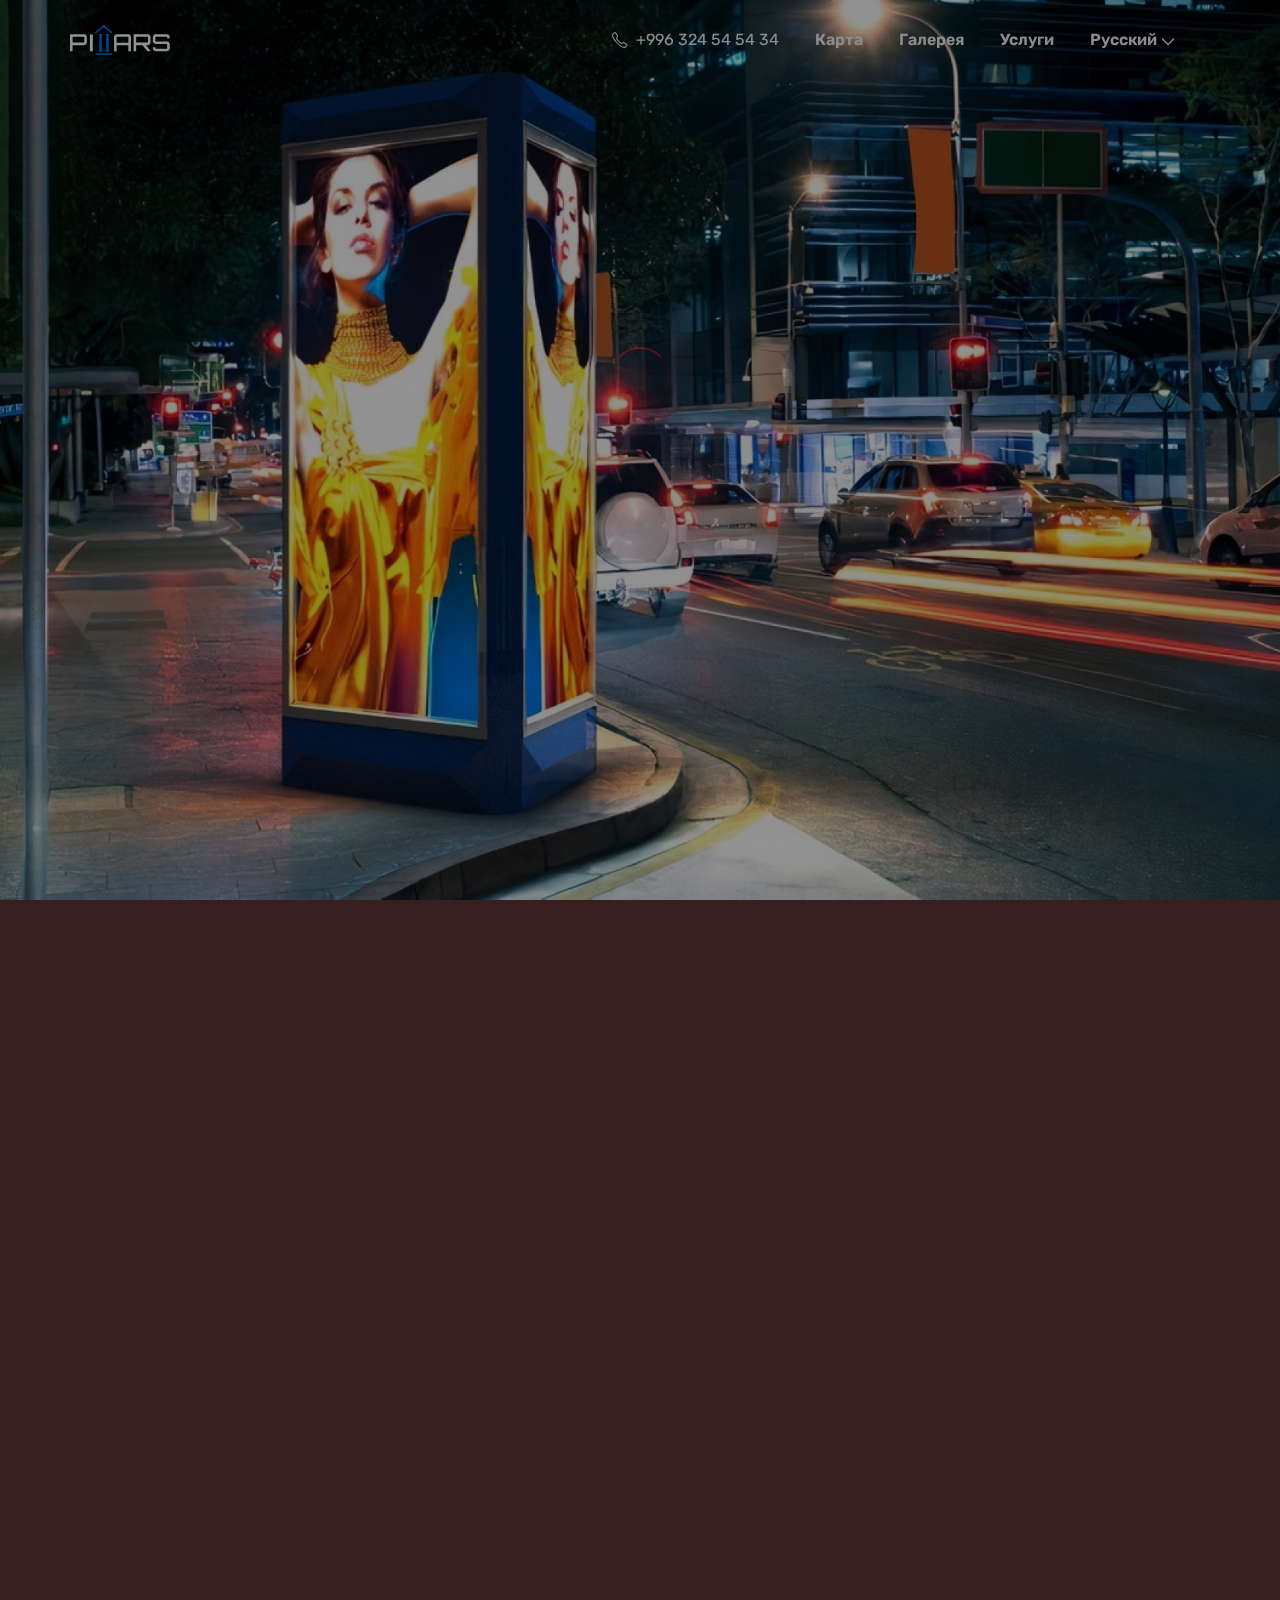
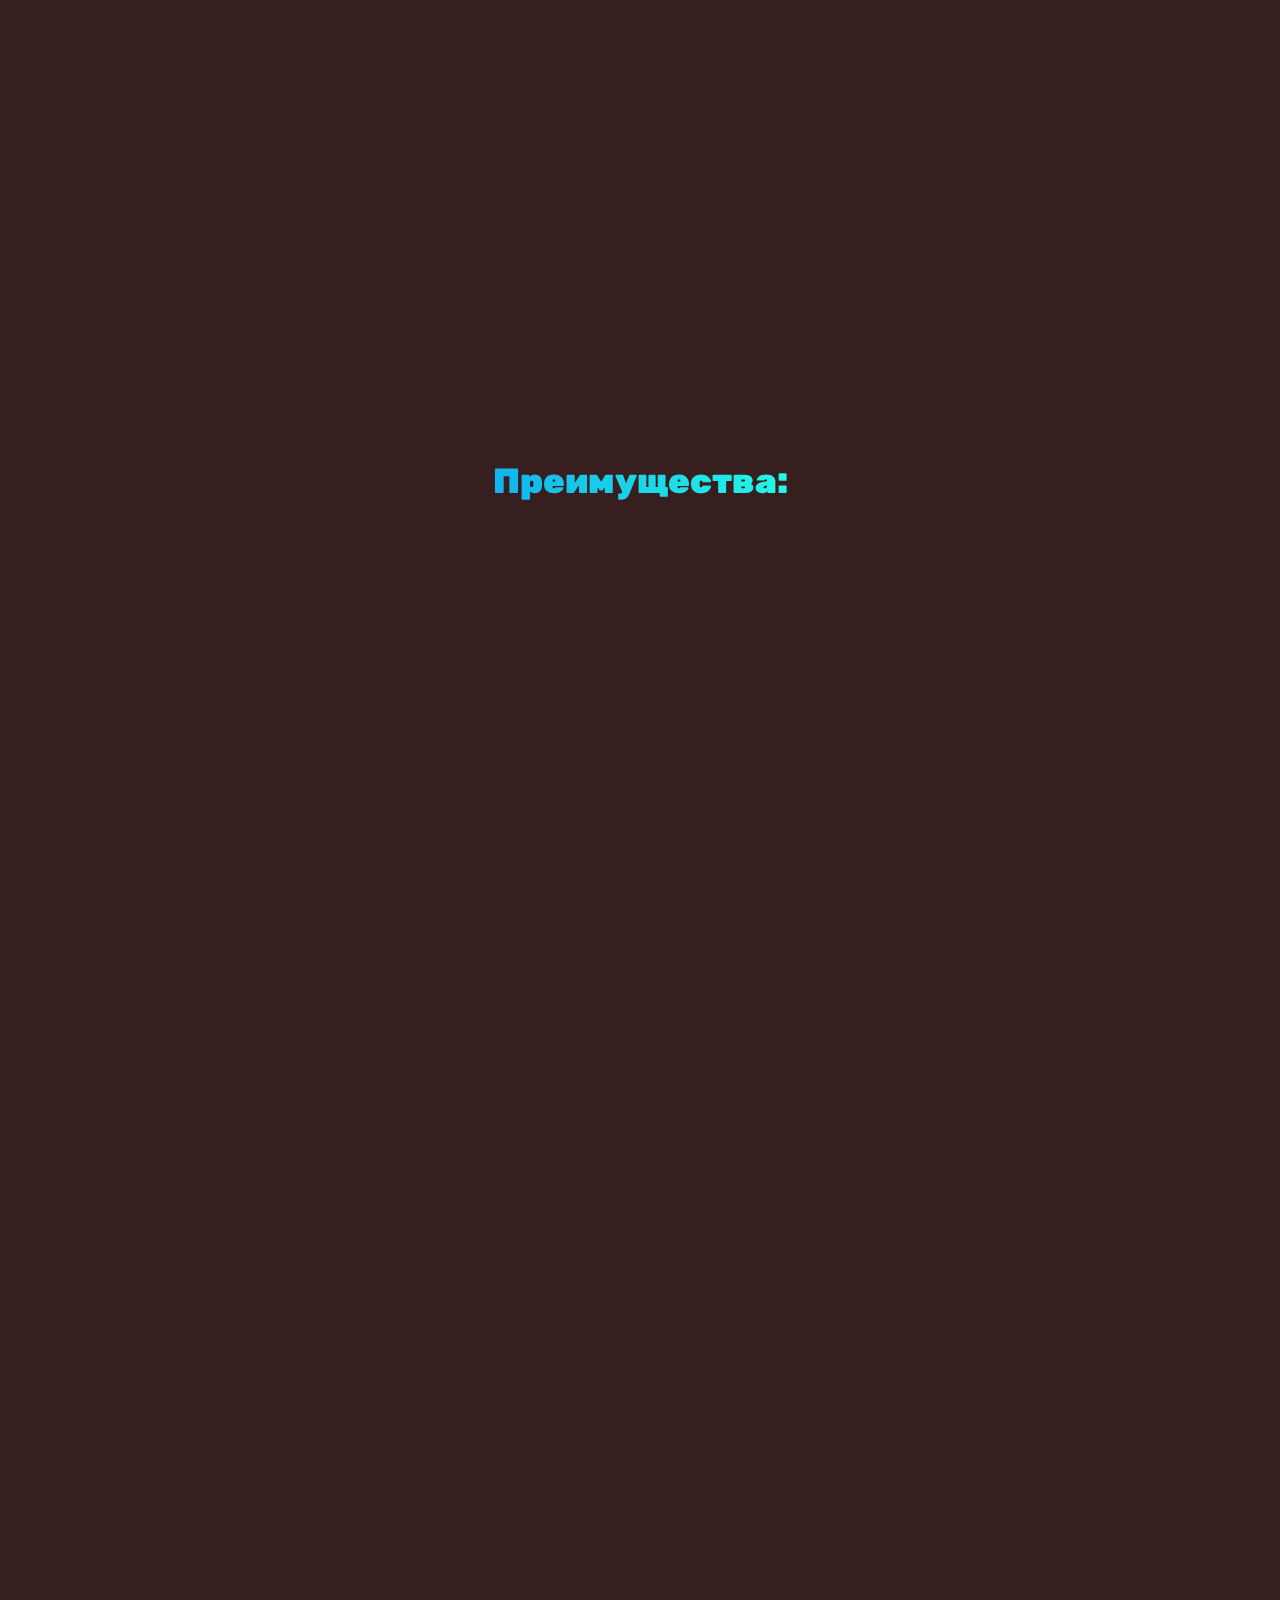
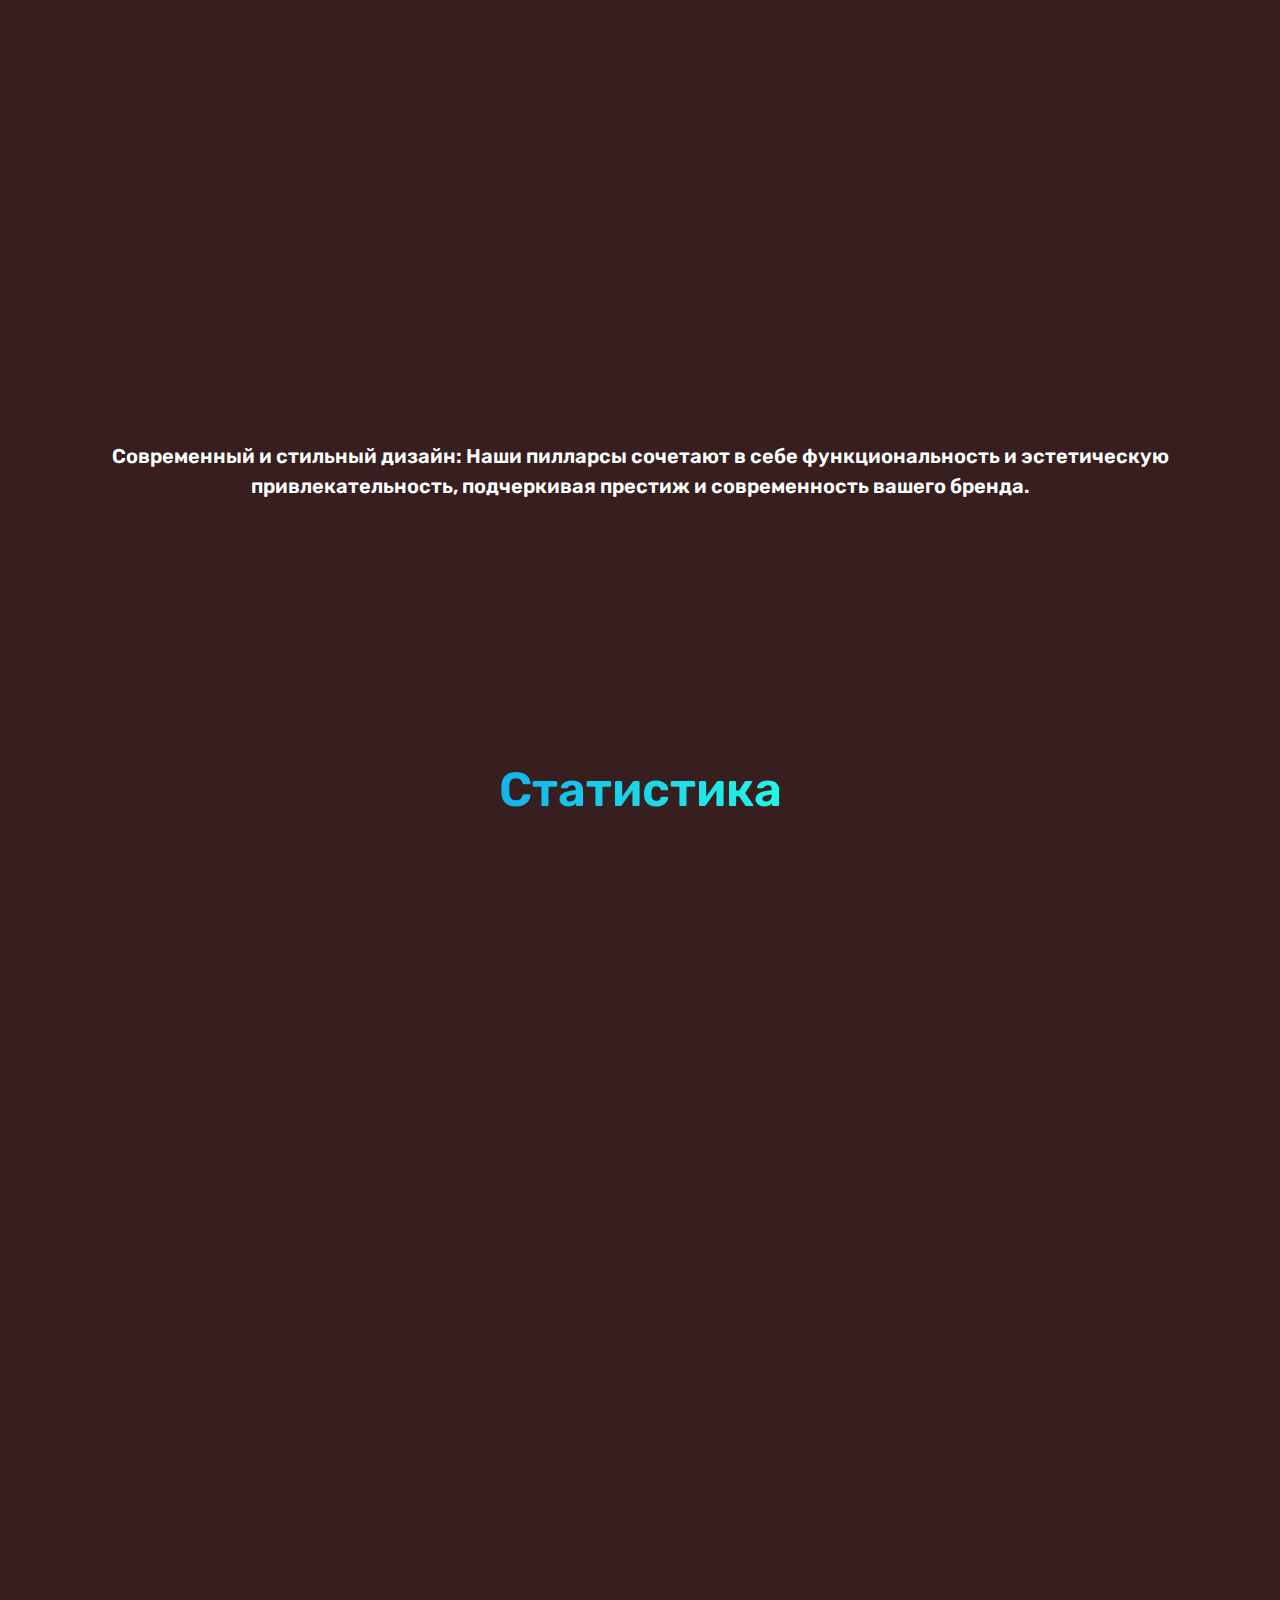
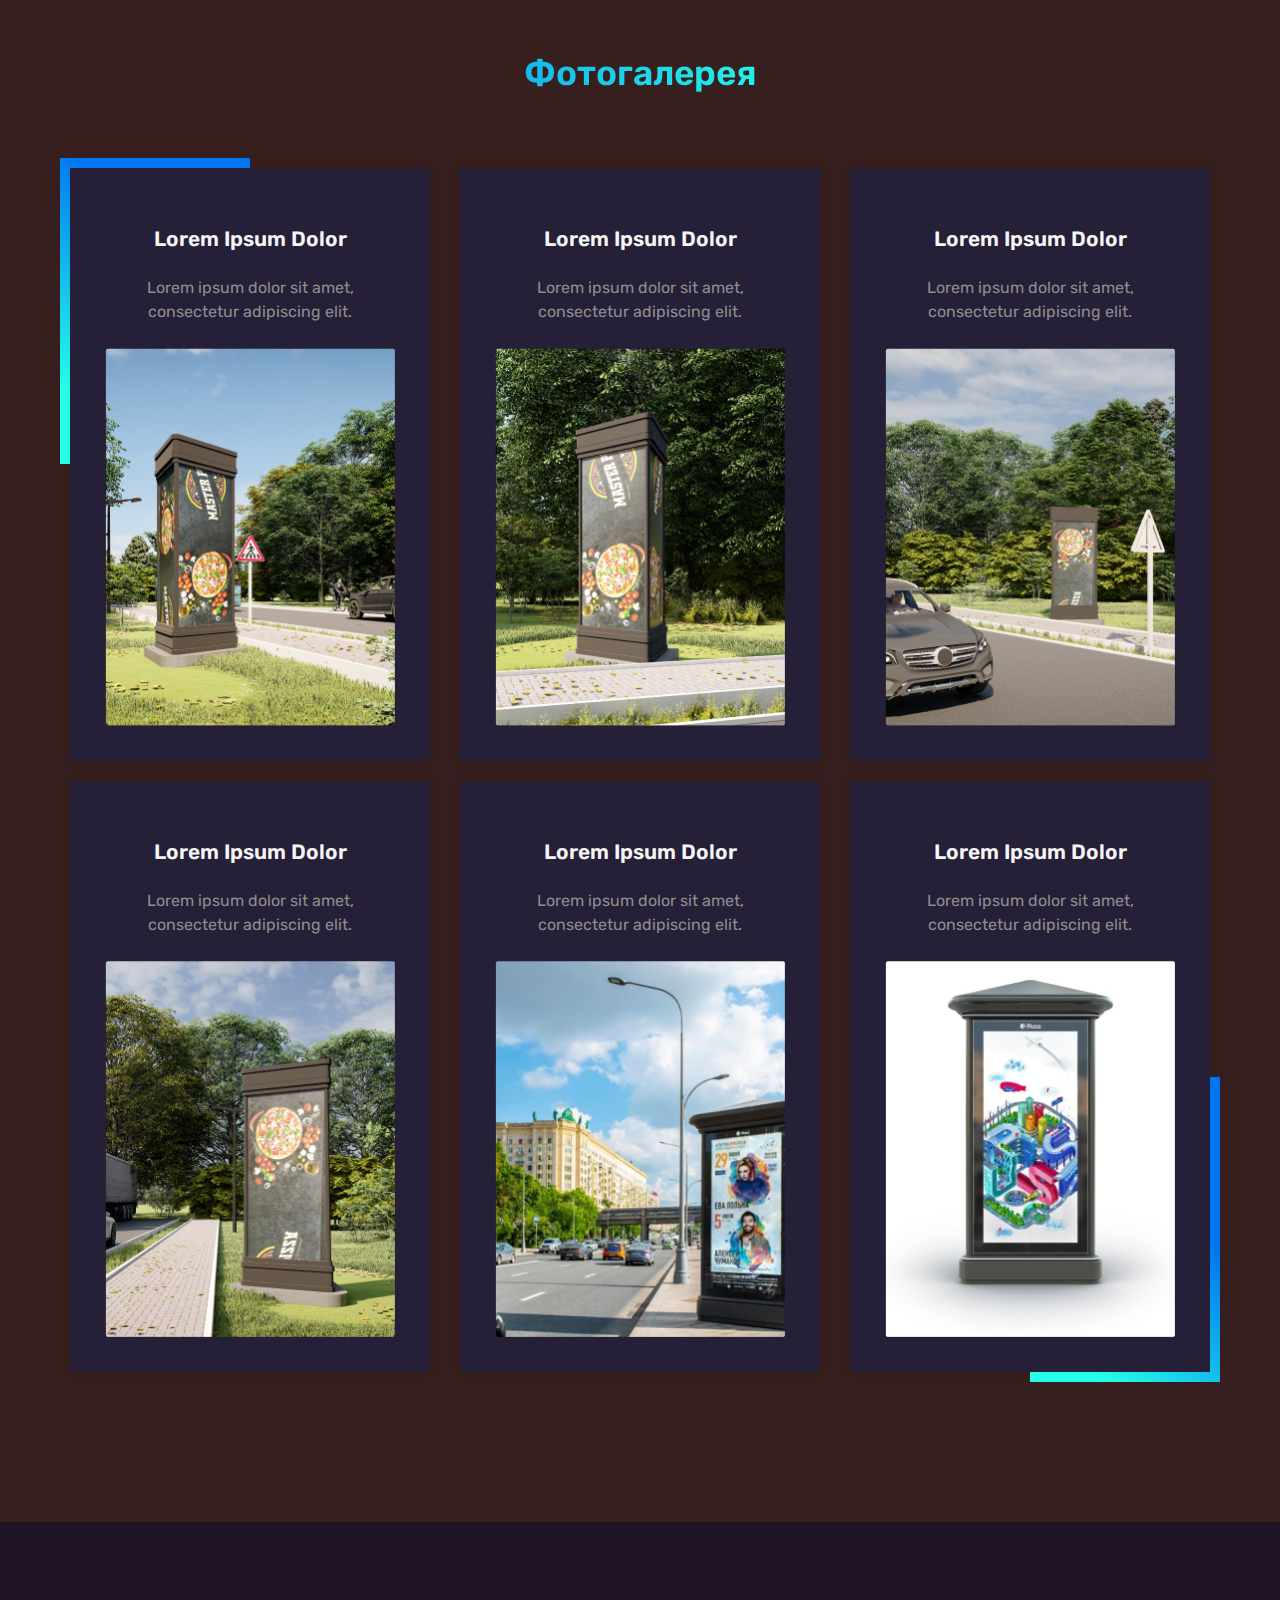
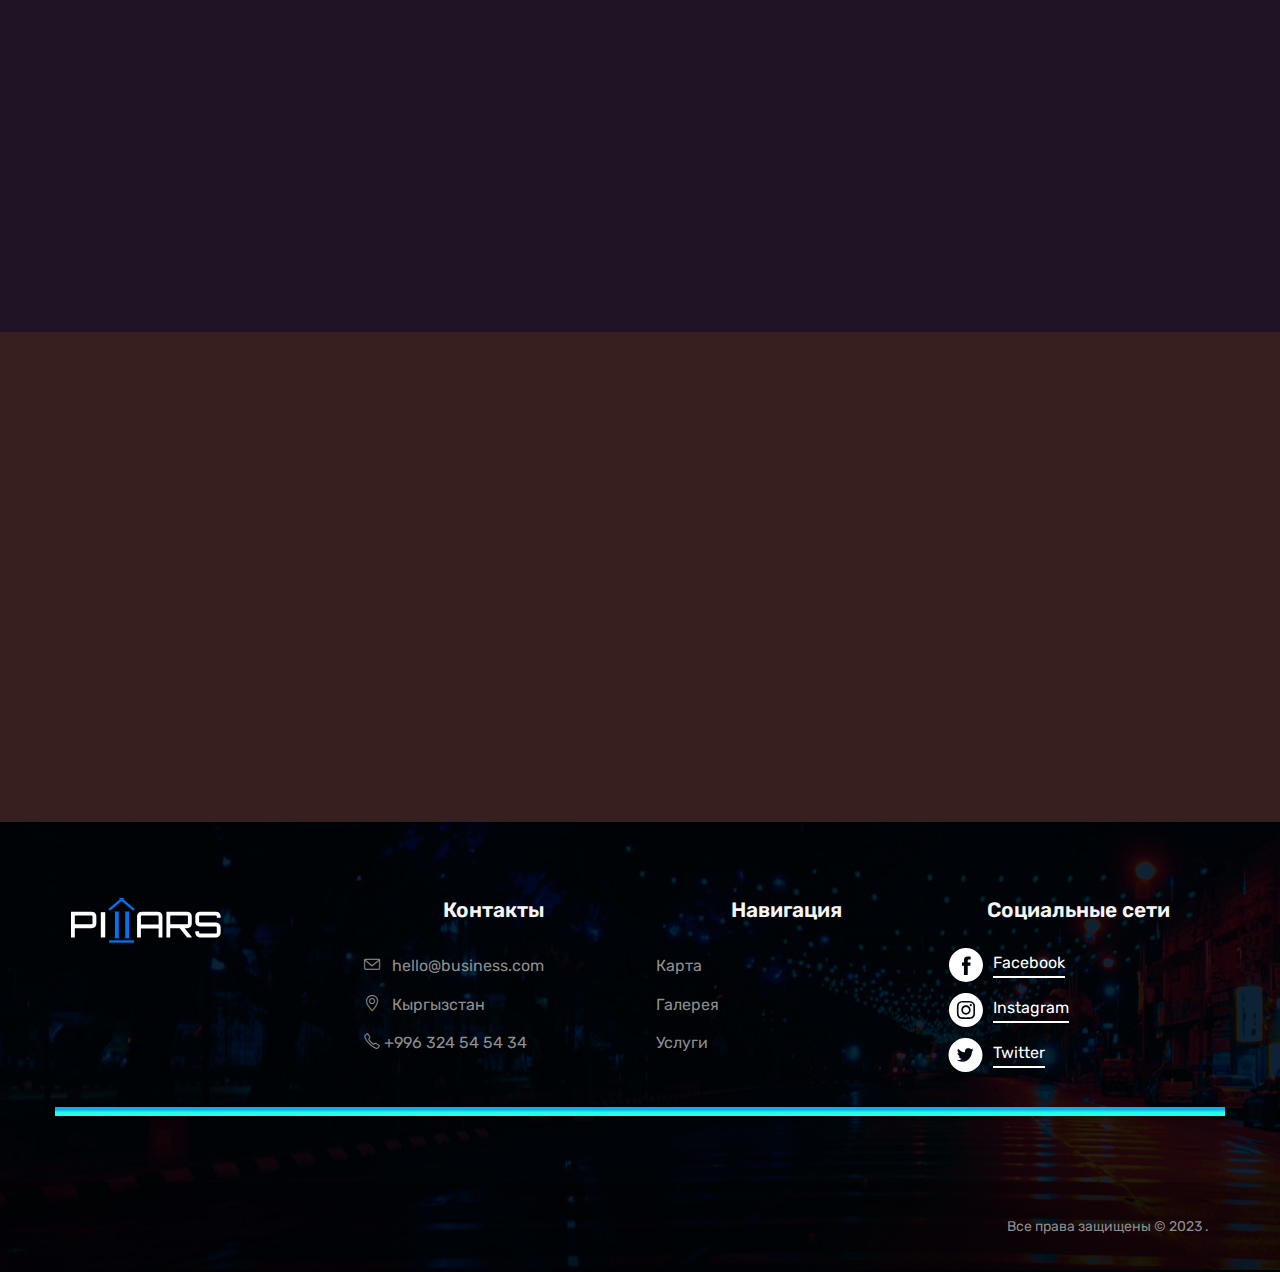
==== index.html @ d492e93f "Updated" ====
<!DOCTYPE html>

<html lang="ru"><head><meta http-equiv="Content-Type" content="text/html; charset=UTF-8">

        <!-- ==============================================
        Basic Page Needs
        =============================================== -->
        
        <meta http-equiv="x-ua-compatible" content="ie=edge">
        <meta name="viewport" content="width=device-width, initial-scale=1">


        <title>Pillars</title>

        <meta name="description" content="Creative Agency, Portfolio, Corporate, Startup &amp; Technology">
        <meta name="author" content="Pillars">

        <!-- ==============================================
        Favicons
        =============================================== -->
        <link rel="shortcut icon" href="./img/favicon.png">
        <link rel="apple-touch-icon" href="./img/favicon.png">

        <!-- ==============================================
        Vendor Stylesheet
        =============================================== -->
        <link rel="stylesheet" href="./styles/bootstrap.min.css">
        <link rel="stylesheet" href="./styles/main.css">
        <link rel="stylesheet" href="./icons.min.css">
        <link rel="stylesheet" href="./styles/animation.min.css">
        <link href="https://unpkg.com/aos@2.3.1/dist/aos.css" rel="stylesheet">
        <!-- ==============================================
        Custom Stylesheet
        =============================================== -->
        <link rel="stylesheet" href="./styles/default.css">
        <link rel="stylesheet" href="./styles/theme-light-blue.css">
        <script src="https://api-maps.yandex.ru/2.1/?lang=ru_RU"></script>
        <!-- ==============================================
        Theme Settings
        =============================================== -->
        <style>
            :root {
                --header-bg-color: black;
                --nav-item-color: #f5f5f5;
                --top-nav-item-color: #f5f5f5;
                --hero-bg-color: #160f29;

                --section-1-bg-color: #371F1F;
                --section-2-bg-color: #371F1F;
                --section-3-bg-color: #371F1F;

                --card-bg-color: #251f37;
                
                --footer-bg-color: #251f37;
            }
        </style>
        
    </head>

    <body class="home" data-aos-easing="ease" data-aos-duration="400" data-aos-delay="100">
        <div id="preloader" style=" background-size: cover;">
            <div class="preloader1" style="top: 347px; background-size: cover;"></div>
        </div>
        <!-- Header -->
        <header id="header">

            <!-- Navbar -->
            <nav data-aos="zoom-out-up" data-aos-delay="800" class="navbar navbar-expand">
                <div class="container header">

                    <!-- Navbar Brand-->
                    <a class="navbar-brand" href="#">
                      <img src="./img/logo.svg" alt="logo" title="Pillars">
                    </a>

                    <!-- Nav holder -->
                    <div class="ml-auto"></div>

                    <!-- Navbar Items -->
                    <ul class="navbar-nav action">
                       
                    </ul>
                    <a  class="btn ml-lg-auto phone smooth-anchor"><i class="icon-phone"></i>+996 324 54 54 34</a>
                    <ul class="navbar-nav items">
                        
                        <li class="nav-item dropdown">
                            <a href="#offer" class="nav-link smooth-anchor">Карта</a>
                            
                        </li>
                        <li class="nav-item">
                            <a href="#portfolio" class="nav-link smooth-anchor">Галерея</a>
                        </li>
                        <li class="nav-item">
                            <a href="#get" class="nav-link smooth-anchor">Услуги</a>
                        </li>
                         <li class="nav-item dropdown">
                            <a class="nav-link ">Русский <i class="icon-arrow-down"></i></a>
                            <ul class="dropdown-menu">
                                <li class="nav-item dropdown">
                                    <a class="nav-link" href="./eng.html">English</a>
                                    
                                </li>
                                <li class="nav-item dropdown">
                                    <a class="nav-link" href="./Deu.html">Deutsch</a>
                                    
                                </li>
                            </ul>
                        </li>
                        <li style="align-self: center;" class="nav-item ml-3">
                            
                        </li>
                       
                        
                    </ul>
                    


                    <!-- Navbar Toggle -->
                    <ul class="navbar-nav toggle">
                        <li class="nav-item">
                            <a href="#" class="nav-link" data-toggle="modal" data-target="#menu">
                                <i class="icon-menu m-0"></i>
                            </a>
                        </li>
                    </ul>

                    <!-- Navbar Action -->
                    
                </div>
            </nav>
            
        </header>
        <!-- Hero -->
        <section id="slider" class="section-1 odd offers secondary featured custom" style="background-image: url(./img/backgrounds/Section0.png); background-size: cover; max-height: 900px; background-position: 30%;">
            <div class="swiper-container full-slider animation slider-h-100 TitleTextContainer ">
                    
             

            </div>
        </section>
        
        <section id="offer" class="section-2 odd offers secondary featured custom" style="background-image: url(./img/backgrounds/Section1.png);">
                <div class="container">
                    <h1 data-aos="zoom-out" data-aos-delay="400" class="miniTitle effect-static-text">Трехсторонние  тумбы (пилларсы) для наружней рекламы</h1>
                    <h2 data-aos="zoom-out" data-aos-delay="400">Новый формат рекламы в вашем городе</h2>
                    <p data-aos="zoom-out" data-aos-delay="400">Пилларсы – инновационный формат наружной рекламы, который уже покорил ведущие столицы мира. Эти трехсторонние конструкции представляют собой стойки с уникальными возможностями привлечения внимания целевой аудитории. Установленные в стратегических местах, пилларсы эффективно привлекают взгляды прохожих, поднимая осведомленность о вашем бренде или предлагаемых услугах.</p>
                    <div data-aos="zoom-out" data-aos-delay="800" id="map" style="width: 100%; height: 500px;"></div>
                </div>
        </section>
        <section id="advantages" class="section-1 odd offers secondary featured custom" style="background-image: url(./img/backgrounds/Section2.png);">
            <div class="container">
                <h1 class="miniTitle effect-static-text">Преимущества:</h1>
                <div data-aos="zoom-out" data-aos-delay="200" >
                    <p>- Уникальный формат: Трехсторонние тумбы создают неотъемлемую часть уличного пейзажа и обеспечивают высокую видимость вашей рекламы.</p>
                    <div class="advantages">
                        <img src="./img/advantages/advantages1.png" alt="pilars" title="Пиларс"/>
                        <img src="./img/advantages/advantages2.png" alt="pilars" title="Пиларс"/>
                        <img src="./img/advantages/advantages3.png" alt="pilars" title="Пиларс"/>
                        <img src="./img/advantages/advantages4.png" alt="pilars" title="Пиларс"/>
                    </div>
                </div>
               <div data-aos="zoom-out" data-aos-delay="200" >
                <p>- Внимание прохожих: Пилларсы привлекают взгляды прохожих с трех разных направлений, обеспечивая максимальный охват аудитории.</p>
                <div class="advantages">
                    <img src="./img/advantages/advantages5.png" alt="pilars" title="Пиларс"/>
                    <img src="./img/advantages/advantages6.png" alt="pilars" title="Пиларс"/>
                    <img src="./img/advantages/advantages7.png" alt="pilars" title="Пиларс"/>
                    <img src="./img/advantages/advantages8.png" alt="pilars" title="Пиларс"/>
                </div>
               </div>
                <div data-aos="zoom-out" data-aos-delay="400">
                    <p>- Стратегическое размещение: Мы выбираем самые привлекательные и оживленные места в городе, чтобы ваша реклама была видна как можно большему числу потенциальных клиентов.</p>
                    <div class="advantages">
                        <img src="./img/advantages/advantages9.png"alt='Pillars' title="Пиларс"/>
                        <img src="./img/advantages/advantages10.png"alt='Pillars' title="Пиларс"/>
                        <img src="./img/advantages/advantages11.png"alt='Pillars' title="Пиларс"/>
                        <img src="./img/advantages/advantages12.png"alt='Pillars' title="Пиларс"/>
                    </div>
                </div>
                <p>Современный и стильный дизайн: Наши пилларсы сочетают в себе функциональность и эстетическую привлекательность, подчеркивая престиж и современность вашего бренда.

            </div>
         </section>
         <section id="statistics" class="section-3 odd counter funfacts featured" style="background-image: url('./img/backgrounds/Section6.png'); ">
            <div class="container">
                <div class="row text-center intro">
                    <div class="col-12">
                        <h2 class="effect-static-text">Статистика</h2>
                    </div>
                </div>
                <div data-aos-id="counter" data-aos="fade-up" data-aos-delay="200" class="counter aos-init aos-animate">
                    <div class="counterBox">
                        <img src="/img/icons/banner.png" alt="">
                        <div data-percent="13" class="radial">
                           
                            <span>13</span>
                        </div>
                        <h4>Количество Пилларсов</h4>
                    </div>
                    <div class="counterBox">
                        <img src="/img/icons/Ad.png" alt="">
                        <div data-percent="39" class="radial">
                            
                            <span>39</span>
                        </div>
                        <h4>Мест для рекламы</h4>
                    </div>
                    <div class="counterBox">
                        <img src="/img/icons/fulltime.png" alt="">
                        <div class="notRadial ">
                            
                            <span>24/7</span>
                        </div>
                        <h4>Круглосуточно</h4>
                    </div>
                </div>
            </div>
        </section>
        <!-- Portfolio -->
        <section id="portfolio" class="section-2 odd  secondary featured custom" style="background-image: url(./img/backgrounds/Section3.png);">
            <div class="container">
                <div class="row text-center intro">
                    <div class="col-12">
                        <h2 class="miniTitle effect-static-text">Фотогалерея</h2>
                    </div>
                </div>
                <div class="row justify-content-center text-center items">
                    <div class="col-12 col-md-6 col-lg-4 item">
                        <div class="card featured">
                            <h4>Lorem Ipsum Dolor</h4>
                            <p>Lorem ipsum dolor sit amet, consectetur adipiscing elit.</p>
                            <div>
                                <a>
                                    <img src="./img/pilars/pilars1.png" alt="Lorem Ipsum Dolor">
                                </a>
                            </div>
                        </div>
                    </div>
                    <div class="col-12 col-md-6 col-lg-4 item">
                        <div class="card">
                            <h4>Lorem Ipsum Dolor</h4>
                            <p>Lorem ipsum dolor sit amet, consectetur adipiscing elit.</p>
                            <div>
                                <a>
                                    <img src="./img/pilars/pilars2.png" alt="Lorem Ipsum Dolor">
                                </a>
                            </div>
                        </div>
                    </div>
                    <div class="col-12 col-md-6 col-lg-4 item">
                        <div class="card featured">
                            <h4>Lorem Ipsum Dolor</h4>
                            <p>Lorem ipsum dolor sit amet, consectetur adipiscing elit.</p>
                            <div>
                                <a>
                                    <img src="./img/pilars/pilars3.png" alt="Lorem Ipsum Dolor">
                                </a>
                            </div>
                        </div>
                    </div>
                    <div class="col-12 col-md-6 col-lg-4 item">
                        <div class="card featured">
                            <h4>Lorem Ipsum Dolor</h4>
                            <p>Lorem ipsum dolor sit amet, consectetur adipiscing elit.</p>
                            <div>
                                <a>
                                    <img src="./img/pilars/pilars4.png" alt="Lorem Ipsum Dolor">
                                </a>
                            </div>
                        </div>
                    </div>
                    <div class="col-12 col-md-6 col-lg-4 item">
                        <div class="card">
                            <h4>Lorem Ipsum Dolor</h4>
                            <p>Lorem ipsum dolor sit amet, consectetur adipiscing elit.</p>
                            <div>
                                <a>
                                    <img src="./img/pilars/pilars5.png" alt="Lorem Ipsum Dolor">
                                </a>
                            </div>
                        </div>
                    </div>
                    <div class="col-12 col-md-6 col-lg-4 item">
                        <div class="card featured">
                            <h4>Lorem Ipsum Dolor</h4>
                            <p>Lorem ipsum dolor sit amet, consectetur adipiscing elit.</p>
                            <div>
                                <a>
                                    <img src="./img/pilars/pilars6.png" alt="Lorem Ipsum Dolor">
                                </a>
                            </div>
                        </div>
                    </div>
                </div>
            </div>
        </section>

        <!-- Get -->
        <section id="get" class="section-2 hero p-0 odd" style="background-image: url(./img/backgrounds/Section4.png);">
            <div class="swiper-container no-slider animation slider-h-100 swiper-container-initialized swiper-container-horizontal">
                <div class="swiper-wrapper" style="transform: translate3d(0px, 0px, 0px);">

                    <!-- Item 1 -->
                    <div class="swiper-slide slide-center swiper-slide-active">
                        <img data-aos="zoom-out-up" data-aos-delay="800" src="./featured-8.png" class="hero-image-left aos-init" alt="Hero Image">

                        <div class="slide-content row" data-mask-768="70">
                            <div class="col-12 d-flex justify-content-end inner">
                                <div class="right text-center text-md-left init adaptiveText">
                                    <h2 data-aos="zoom-out-up" data-aos-delay="200" class="title effect-static-text aos-init">Наши услуги</h2>
                                    
                                    <div data-aos="zoom-out-up" data-aos-delay="400">
                                        <h5 >Размещение рекламы</h5>
                                        <p  class="description ml-auto aos-init">Мы поможем вам разместить рекламу эффективнои с максимальным откликом от клиентов!</p>
                                        <h5>Разработка баннера/постера</h5>
                                        <p class="description ml-auto aos-init">Наша команда поможет вам разработать уникальныйи привлекательный баннер или же постер для вашего продукта!</p>
                                    </div>
                                </div>
                            </div>
                        </div>
                    </div>

                </div>
                <div class="swiper-pagination"></div>
            <span class="swiper-notification" aria-live="assertive" aria-atomic="true"></span></div>
        </section>


        <!-- Footer -->
        <footer class="odd section-2" style="background-image: url(./img/backgrounds/Section5.png);">

            <!-- Footer [links] -->
            <section id="footer" class="footer" >
                <div class="container">
                    <div class="row items footer-widget">
                        <div class="col-12 col-lg-3 p-0">
                            <div class="row">
                                <div class="branding col-12 p-3 text-center text-lg-left item">
                                    <div class="brand">
                                        <a href="#" class="logo">
                                           <img src="./img/logo.svg" alt="logo">
                                        </a>
                                    </div>
                                </div>
                            </div>
                        </div>
                        <div class="col-12 col-lg-9 p-0">                            
                            <div class="row">
                                <div class="col-12 col-lg-4 p-3 text-center text-lg-left item">
                                    <h4 class="title">Контакты</h4>
                                    <ul class="navbar-nav">
                                        <li class="nav-item">
                                        </li>
                                        <li class="nav-item">
                                            <p class="nav-link">
                                                <i class="icon-envelope mr-2"></i>
                                                hello@business.com
                                            </p>
                                        </li>
                                        <li class="nav-item">
                                            <p class="nav-link">
                                                <i class="icon-location-pin mr-2"></i>
                                                Кыргызстан
                                            </p>
                                        </li>
                                        <li class="nav-item">
                                            <p class="nav-link">
                                                <i class="icon-phone"></i>
                                                +996 324 54 54 34</p>
                                        </li>
                                    </ul>
                                </div>
                                <div class="col-12 col-lg-4 p-3 text-center text-lg-left item">
                                    <h4 class="title">Навигация</h4>
                                    <ul class="navbar-nav">
                                        <li class="nav-item">
                                            <a href="#offer" class="nav-link">Карта</a>
                                        </li>
                                        <li class="nav-item">
                                            <a  href="#portfolio" class="nav-link">Галерея</a>
                                        </li>
                                        <li class="nav-item">
                                            <a href="#get"  class="nav-link">Услуги</a>
                                        </li>
                                    </ul>
                                </div>
                                <div class="col-12 col-lg-4 p-3 text-center text-lg-left item">
                                    <h4 class="title">Социальные сети</h4>
                                    <div class="socialIcon">
                                        <img src="./img/Facebook_white.svg" alt="facebook">
                                        <a href="">
                                            Facebook
                                        </a>
                                    </div class="socialIcon">
                                    <div class="socialIcon">
                                        <img src="./img/Instagram_white.svg" alt="">
                                        <a href="">
                                            Instagram
                                        </a>
                                    </div class="socialIcon">
                                    <div class="socialIcon">
                                        <img src="./img/Twitter_white.svg" alt="">
                                        <a href="">
                                            Twitter
                                        </a>
                                    </div class="socialIcon">
                                </div>
                            </div>
                        </div>
                    </div>
                    <img style="width: 100%;" src="./img/footerLine.svg" alt="">
                </div>
            </section>
           

            <!-- Copyright -->
            <section id="copyright" class="p-3 copyright">
                <div class="container">
                    <div class="row">
                        <div class="col-12 col-md-6 p-3 text-center text-lg-left">
                            
                        </div>
                        <div class="col-12 col-md-6 p-3 text-center text-lg-right">
                            <p>Все права защищены © 2023 .</p>
                        </div>
                    </div>
                    
                </div>
            </section>

        </footer>



        <!-- Modal [responsive menu] -->
        <div id="menu" class="p-0 modal fade" role="dialog" aria-labelledby="menu" aria-hidden="true">
            <div class="modal-dialog modal-dialog-slideout" role="document">
                <div class="modal-content full">
                    <div class="modal-header" data-dismiss="modal">
                        Меню <i class="icon-close"></i>
                    </div>
                    <div class="menu modal-body">
                        <div class="row w-100">
                            <div class="items p-0 col-12 text-center"><ul class="navbar-nav items">
                        <li class="nav-item dropdown">
                            <a href="#header" class="nav-link smooth-anchor prevent">Home <i class="icon-arrow-down"></i></a>
                            <ul class="dropdown-menu children-2">
                                <li class="nav-item dropdown">
                                    <a class="nav-link prevent" href="#">Multi-Page <i class="icon-arrow-down"></i></a>
                                    <ul class="dropdown-menu children-2">
                                        <li class="nav-item dropdown">
                                            <a class="nav-link prevent" href="#">Agency <i class="icon-arrow-down"></i></a>
                                            <ul class="dropdown-menu children-0">
                                                <li class="nav-item"><a href="https://leverage-html.codings.dev/home-1.html" class="nav-link">Demo 1</a></li>
                                                <li class="nav-item"><a href="https://leverage-html.codings.dev/home-2.html" class="nav-link">Demo 2</a></li>
                                                <li class="nav-item"><a href="https://leverage-html.codings.dev/home-3.html" class="nav-link">Demo 3</a></li>
                                                <li class="nav-item"><a href="https://leverage-html.codings.dev/home-4.html" class="nav-link">Demo 4</a></li>
                                                <li class="nav-item"><a href="https://leverage-html.codings.dev/home-5.html" class="nav-link">Demo 5</a></li>
                                                <li class="nav-item"><a href="https://leverage-html.codings.dev/home-6.html" class="nav-link">Demo 6</a></li>
                                                <li class="nav-item"><a href="https://leverage-html.codings.dev/home-7.html" class="nav-link">Demo 7</a></li>
                                                <li class="nav-item"><a href="https://leverage-html.codings.dev/home-8.html" class="nav-link">Demo 8</a></li>
                                                <li class="nav-item"><a href="https://leverage-html.codings.dev/home-9.html" class="nav-link">Demo 9</a></li>
                                                <li class="nav-item"><a href="https://leverage-html.codings.dev/home-10.html" class="nav-link">Demo 10</a></li>
                                            </ul>
                                        </li>
                                        <li class="nav-item dropdown">
                                            <a class="nav-link prevent" href="#">Portfolio <i class="icon-arrow-down"></i></a>
                                            <ul class="dropdown-menu children-0">
                                                <li class="nav-item"><a href="https://leverage-html.codings.dev/home-11.html" class="nav-link">Demo 11</a></li>
                                                <li class="nav-item"><a href="https://leverage-html.codings.dev/home-12.html" class="nav-link">Demo 12</a></li>
                                                <li class="nav-item"><a href="https://leverage-html.codings.dev/home-13.html" class="nav-link">Demo 13</a></li>
                                                <li class="nav-item"><a href="https://leverage-html.codings.dev/home-14.html" class="nav-link">Demo 14</a></li>
                                                <li class="nav-item"><a href="https://leverage-html.codings.dev/home-15.html" class="nav-link">Demo 15</a></li>
                                                <li class="nav-item"><a href="https://leverage-html.codings.dev/home-16.html" class="nav-link">Demo 16</a></li>
                                                <li class="nav-item"><a href="https://leverage-html.codings.dev/home-17.html" class="nav-link">Demo 17</a></li>
                                                <li class="nav-item"><a href="https://leverage-html.codings.dev/home-18.html" class="nav-link">Demo 18</a></li>
                                                <li class="nav-item"><a href="https://leverage-html.codings.dev/home-19.html" class="nav-link">Demo 19</a></li>
                                                <li class="nav-item"><a href="https://leverage-html.codings.dev/home-20.html" class="nav-link">Demo 20</a></li>
                                            </ul>
                                        </li>
                                    </ul>
                                </li>
                                <li class="nav-item dropdown">
                                    <a class="nav-link prevent" href="#">One-Page <i class="icon-arrow-down"></i></a>
                                    <ul class="dropdown-menu children-2">
                                        <li class="nav-item dropdown">
                                            <a class="nav-link prevent" href="#">Agency <i class="icon-arrow-down"></i></a>
                                            <ul class="dropdown-menu children-0">
                                                <li class="nav-item"><a href="https://leverage-html.codings.dev/home-1-one-page.html" class="nav-link">Demo 1</a></li>
                                                <li class="nav-item"><a href="https://leverage-html.codings.dev/home-2-one-page.html" class="nav-link">Demo 2</a></li>
                                                <li class="nav-item"><a href="https://leverage-html.codings.dev/home-3-one-page.html" class="nav-link">Demo 3</a></li>
                                                <li class="nav-item"><a href="https://leverage-html.codings.dev/home-4-one-page.html" class="nav-link">Demo 4</a></li>
                                                <li class="nav-item"><a href="https://leverage-html.codings.dev/home-5-one-page.html" class="nav-link">Demo 5</a></li>
                                                <li class="nav-item"><a href="https://leverage-html.codings.dev/home-6-one-page.html" class="nav-link">Demo 6</a></li>
                                                <li class="nav-item"><a href="https://leverage-html.codings.dev/home-7-one-page.html" class="nav-link">Demo 7</a></li>
                                                <li class="nav-item"><a href="https://leverage-html.codings.dev/home-8-one-page.html" class="nav-link">Demo 8</a></li>
                                                <li class="nav-item"><a href="https://leverage-html.codings.dev/home-9-one-page.html" class="nav-link">Demo 9</a></li>
                                                <li class="nav-item"><a href="https://leverage-html.codings.dev/home-10-one-page.html" class="nav-link">Demo 10</a></li>
                                            </ul>
                                        </li>
                                        <li class="nav-item dropdown">
                                            <a class="nav-link prevent" href="#">Portfolio <i class="icon-arrow-down"></i></a>
                                            <ul class="dropdown-menu children-0">
                                                <li class="nav-item"><a href="https://leverage-html.codings.dev/home-11-one-page.html" class="nav-link">Demo 11</a></li>
                                                <li class="nav-item"><a href="https://leverage-html.codings.dev/home-12-one-page.html" class="nav-link">Demo 12</a></li>
                                                <li class="nav-item"><a href="https://leverage-html.codings.dev/home-13-one-page.html" class="nav-link">Demo 13</a></li>
                                                <li class="nav-item"><a href="https://leverage-html.codings.dev/home-14-one-page.html" class="nav-link">Demo 14</a></li>
                                                <li class="nav-item"><a href="https://leverage-html.codings.dev/home-15-one-page.html" class="nav-link">Demo 15</a></li>
                                                <li class="nav-item"><a href="https://leverage-html.codings.dev/home-16-one-page.html" class="nav-link">Demo 16</a></li>
                                                <li class="nav-item"><a href="" class="nav-link">Demo 17</a></li>
                                                <li class="nav-item"><a href="https://leverage-html.codings.dev/home-18-one-page.html" class="nav-link">Demo 18</a></li>
                                                <li class="nav-item"><a href="https://leverage-html.codings.dev/home-19-one-page.html" class="nav-link">Demo 19</a></li>
                                                <li class="nav-item"><a href="https://leverage-html.codings.dev/home-20-one-page.html" class="nav-link">Demo 20</a></li>
                                            </ul>
                                        </li>
                                    </ul>
                                </li>
                            </ul>
                        </li>
                        <li class="nav-item">
                            <a href="#portfolio" class="nav-link smooth-anchor">Portfolio</a>
                        </li>
                        <li class="nav-item">
                            <a href="#get" class="nav-link smooth-anchor">Services</a>
                        </li>
                    </ul></div>
                            <div class="contacts p-0 col-12 text-center">
                                <!-- Append [navbar] -->
                            </div>
                        </div>
                    </div>
                </div>
            </div>
        </div>

        <!-- Scroll [to top] -->
        <div id="scroll-to-top" class="scroll-to-top" style="display: none;">
            <a href="#header" class="smooth-anchor">
                <i class="icon-arrow-up"></i>
            </a>
        </div>        
        
      
        <!-- ==============================================
        Vendor Scripts
        =============================================== -->
        <script src="./script/jquery.min.js"></script>
        <!-- <script src="./script/popper.min.js"></script> -->
        <script src="./script/bootstrap.min.js"></script>
        <!-- <script src="./script/ponyfill.min.js"></script> -->
        <script src="./script/animation.min.js"></script>
        <script src="./script/progress-radial.min.js"></script>
        <script src="./script/main.js"></script>
        <script src="https://unpkg.com/aos@2.3.1/dist/aos.js"></script>
        <script>
            AOS.init();
        </script>
        <!-- #endregion Global ========================= -->
        <script>
            ymaps.ready(init);
    
            function init() {
                var myMap = new ymaps.Map("map", {
                    center: [42.87, 74.60], // Координаты центра карты
                    zoom: 10 // Масштаб карты
                });
                var place1 = new ymaps.Placemark([42.842946, 74.608815], { 
                   
                });

                var place2 = new ymaps.Placemark([42.822027, 74.617106], { 
                                   });
                myMap.geoObjects.add(place1);
                  myMap.geoObjects.add(place2);
                }
        </script>
---- styles/main.css ----
/*----------------------------------------------
*
* [Main Stylesheet]
*
* Theme    : Leverage
* Version  : 2.1
* Author   : Codings
* Support  : codings.dev
* 
----------------------------------------------*/

/*----------------------------------------------
*
* [Font Import]
*
----------------------------------------------*/

@import url('https://fonts.googleapis.com/css2?family=Rubik:wght@300;400;500;600;700;800;900&display=swap');

/*----------------------------------------------

[ALL CONTENTS]

1. Reset
2. General 
3. Section 
4. Helper Class
5. Header
6. Slider
7. Feature
8. Widget
9. Form and Field | 9.1 Multi-Step Form
10. List
11. Gallery
12. Footer
13. Modal
14. Miscellaneous
15. Keyframe
16. All Media Queries

----------------------------------------------*/

/*----------------------------------------------
1. Reset
----------------------------------------------*/

/* #region Reset */

html, body, div, span, applet, object, iframe, h1, h2, h3, h4, h5, h6, p, blockquote, pre, a, abbr, acronym, address, big, cite, code, del, dfn, em, img, ins, kbd, q, s, samp, small, strike, strong, sub, sup, tt, var, b, u, i, center, dl, dt, dd, ol, ul, li, fieldset, form, label, legend, table, caption, tbody, tfoot, thead, tr, th, td, article, aside, canvas, details, embed, figure, figcaption, footer, header, hgroup, menu, nav, output, ruby, section, summary, time, mark, audio, video {
	margin: 0;
	padding: 0;
	border: 0;
	font-size: 100%;
	vertical-align: baseline;
}

article, aside, details, figcaption, figure, footer, header, hgroup, menu, nav, section {
	display: block;
}

html {
    overflow-x: hidden;
    -webkit-overflow-scrolling: touch;
    -webkit-text-size-adjust: 100%;
}

body {
    width: 100%;
    height: 100%;
    background-color: var(--primary-bg-color);
    font-family: var(--p-font);
    color: var(--primary-p-color);
}

body .body-mode-dark,
body .odd {
    color: var(--secondary-p-color);
}

body.body-mode-dark {
    background-color: var(--secondary-bg-color-2);
    color: var(--secondary-p-color);
}

ol, ul {
    padding-left: 20px;
}

ol {
    list-style: decimal;
}

ul {
    list-style: disc;
}

ul ul {
    list-style: circle;
}

pre, code {
    display: block;
    margin: 1rem 0;
    color: var(--primary-color);
}

blockquote, q {
    display: block;
    margin: 2rem 0;
    quotes: none;
    quotes: none;
    font-style: italic;
    padding: 1rem 1.5rem;
    border-left: 5px solid var(--primary-bg-color-3);
}

.odd blockquote, .odd q,
.body-mode-dark blockquote, .body-mode-dark q {
    border-color: var(--secondary-p-color);
}

blockquote:before, blockquote:after, q:before, q:after {
    content: '';
    content: none;
}

blockquote p, q p {
    margin: 0;
}

.text-center:not(.text-md-left):not(.text-md-right) blockquote {
    width: fit-content;
    margin-left: auto;
    margin-right: auto;
}

figure {
    margin-bottom: 1.5rem;
}

figcaption {
    margin-bottom: 1.5rem;
    font-style: italic;
    padding: 1rem 1.5rem;
    border-left: 5px solid var(--primary-bg-color-3);
}

.odd figcaption,
.body-mode-dark figcaption {
    border-left: 5px solid var(--secondary-bg-color-3);
}

table {
    border-collapse: collapse;
    border-spacing: 0;
}

/* #endregion Reset */

/*----------------------------------------------
2. General
----------------------------------------------*/

/* #region General */

::selection {
    background: rgba(166, 175, 189, 0.3);
}

::-moz-selection {
    background: rgba(166, 175, 189, 0.3);
}


*, *:after, *:before {
    -webkit-box-sizing: border-box;
    -moz-box-sizing: border-box;
    box-sizing: border-box;
}

a:not(.btn), a:link:not(.btn), a:visited:not(.btn), a:hover:not(.btn), a:active:not(.btn) {
    font-size: 1rem;
    font-weight: 400;
    line-height: 1.5;
    color: var(--primary-color);
    text-decoration: none;
}

a:not([href]),
a:not([href]):hover,
a:not([href]) i,
a:not([href]) i:hover {
    color: var(--primary-b-color);
}

p {
    margin: 1.5rem 0;
    font-size: var(--p-size);
    font-weight: var(--p-weight);
    line-height: 1.5;
}

p:first-child {
    margin-top: 0;
}

p:last-child {
    margin-bottom: 0;
}

h1,
.slide-content .title {
    margin-top: 0;
    margin-bottom: 1.5rem;
    font-size: 80px;
    font-weight: var(--h1-weight);
    line-height: 1.2;
    font-family: var(--h1-font);
    color: var(--primary-color);
    -ms-word-wrap: break-word;
    word-wrap: break-word;
}

h1 em,
.slide-content .title em {
    font-weight: 300;
    display: block;
    font-size: var(--h2-size);
}

h2 {
    margin: 1.5rem 0;
    font-size: var(--h2-size);
    font-weight: var(--h2-weight);
    line-height: 1.2;
    font-family: var(--h2-font);
    color: var(--primary-t-color);
    -ms-word-wrap: break-word;
    word-wrap: break-word;
}

h2.featured {
    position: relative;
    width: fit-content;
    margin: auto;
}

.text-md-left h2.featured {
    margin-left: 0;
}

.text-md-right h2.featured {
    margin-right: 0;
}

.text-center.text-center:not(.text-md-left):not(.text-md-right) h2.featured {
    display: flex;
    justify-content: center;
}

.text-center.text-center:not(.text-md-left):not(.text-md-right) h2.featured:before {
    left: auto;
    right: auto;
}

h2.featured:before {
    content: '';
    position: absolute;
    top: -22px;
    left: 0;
    width: 50px;
    height: 5px;
    background-image: -webkit-linear-gradient(45deg, var(--secondary-color) 15%, var(--primary-color) 65%);
    background-image: linear-gradient(45deg, var(--secondary-color) 15%, var(--primary-color) 65%);
}

.odd h2,
.body-mode-dark h2 {
    color: var(--white-color);
}

h2.super {
    margin-bottom: 1.5rem;
    font-size: 4rem;
    font-weight: var(--h1-weight);
    line-height: 1.2;
    font-family: var(--h1-font);
    color: var(--primary-color);
    -ms-word-wrap: break-word;
    word-wrap: break-word;
}

h3 {
    margin: 1.5rem 0;
    font-size: 2rem;
    font-weight: var(--h2-weight);
    line-height: 1.2;
    font-family: var(--h2-font);
    color: var(--primary-t-color);
    -ms-word-wrap: break-word;
    word-wrap: break-word;
}

.odd h3,
.body-mode-dark h3 {
    color: var(--white-color);
}

h4 {
    margin: 1.5rem 0;
    font-size: 1.3rem;
    font-weight: var(--h2-weight);
    line-height: 1.2;
    font-family: var(--h2-font);
    color: var(--primary-t-color);
    -ms-word-wrap: break-word;
    word-wrap: break-word;
}

.odd h4,
.body-mode-dark h4 {
    color: var(--secondary-t-color);
}

h5 {
    margin: 1.5rem 0;
    font-size: 1.2rem;
    font-weight: var(--h2-weight);
    line-height: 1.2;
    font-family: var(--h2-font);
    color: var(--primary-t-color);
    -ms-word-wrap: break-word;
    word-wrap: break-word;
}

.odd h5,
.body-mode-dark h5 {
    color: var(--white-color);
}

h6 {
    margin: 1.5rem 0;
    font-size: 1rem;
    font-weight: var(--h2-weight);
    line-height: 1.2;
    font-family: var(--h2-font);
    color: var(--primary-t-color);
    -ms-word-wrap: break-word;
    word-wrap: break-word;
}

.odd h6,
.body-mode-dark h6 {
    color: var(--white-color);
}

b, strong {
    font-weight: 700;
}

li {
    margin: 0.5rem 0;
    font-size: 1rem;
    font-weight: 400;
    line-height: 1.5;
}

img {
    max-width: 100%;
    height: auto;
    vertical-align: middle;
}

::placeholder {
    color: var(--primary-t-color);
    opacity: 0.5;
}

.odd ::placeholder,
.body-mode-dark ::placeholder {
    color: var(--secondary-t-color);
    opacity: 0.5;
}

table {
    border-collapse: separate;
    border-spacing: 10px;
}

table td {
    padding: 10px 0;
}

table th {
    padding: 10px 0;
}

dt {
    margin: 15px 0;
}

address {
    margin-bottom: 1rem;
}

form {
    width: 100%;
}

form label {
    width: 100%;
}

form label.checkbox {
    width: initial;
}

input, select {
    width: 100%;
    height: 44px;
    background: no-repeat;
    box-shadow: none;
    padding: 0.7rem 1rem;
    border-style: solid;
    border-color: var(--primary-l-color);
    border-width: 1px;
    border-radius: 2px;
}

textarea {
    width: 100%;
    height: auto;
    background: no-repeat;
    box-shadow: none;
    padding: 0.7rem 1rem;
    border-color: var(--primary-l-color);
    border-width: 1px;
    border-radius: 2px;
}

input:focus, textarea:focus, select:focus {
    background: no-repeat;
    color: inherit;
    outline: none;
    border-color: inherit;
    box-shadow: none;
}

input {
    border-color: var(--primary-l-color);
    color: var(--primary-t-color);
}

.odd input,
.body-mode-dark input {
    border-color: var(--secondary-l-color);
    color: var(--secondary-t-color);
}

input:focus {
    border-color: var(--primary-t-color);
    color: var(--primary-t-color);
}

.odd input:focus,
.body-mode-dark input:focus {
    border-color: var(--secondary-l-color);
    color: var(--secondary-t-color);
}

input[type="radio"] {
    height: initial;
}

input[type="submit"] {
    border: 1px solid;
    padding: 2.5px 10px;
    display: block;
    width: fit-content;
    max-width: 200px;
    text-align: center;
    color: var(--primary-color);
}

input[type="submit"]:hover {
    background-color: var(--primary-color);
    color: var(--primary-b-color);
    border-color: var(--primary-color);
}

input[type=checkbox] {
    width: 20px;
    height: 20px;
}

textarea {
    height: 100px;
    resize: none;
    border-color: var(--primary-l-color);
    color: var(--primary-t-color);
}

textarea:focus {
    border-color: var(--primary-t-color);
    color: var(--primary-t-color);
}

.odd textarea,
.body-mode-dark textarea {
    height: 100px;
    resize: none;
    border-color: var(--secondary-l-color);
    color: var(--secondary-t-color);
}

.odd textarea:focus,
.body-mode-dark textarea:focus {
    border-color: var(--secondary-t-color);
    color: var(--secondary-t-color);
}

select {
    -webkit-appearance: none;
    -moz-appearance: none;
    text-indent: 1px;
    text-overflow: '';
    line-height: 1.2;
    border-color: var(--primary-l-color);
    color: var(--primary-t-color);
}

select:focus {
    border-color: var(--primary-t-color);
    color: var(--primary-t-color);
}

select option {
    color: #2f323a;
}

hr {
    margin: 35px 0;
    border-top: 1px dashed var(--primary-l-color);
}

.odd hr,
.body-mode-dark hr {
    margin: 35px 15px;
    border-top: 1px dashed var(--secondary-l-color);
}

table {
    width: 100%;
}

tr:not(:last-child) {
    border-bottom: 1px solid;
    border-color: var(--primary-l-color);
}

.odd tr:not(:last-child),
.body-mode-dark tr:not(:last-child) {
    border-bottom: 1px solid;
    border-color: var(--secondary-l-color);
}

td {
    padding: 10px 0;
}

/* #endregion General */

/*----------------------------------------------
3. Section
----------------------------------------------*/

/* #region Section */

section {
    position: relative;
    width: 100%;
    padding: 130px 0;
    background-attachment: fixed;
    background-position: center;
}
#slider {
    padding :0px !important;
}
#preloader {
    display: table;
    position: fixed;
    z-index: 20000;
    top: 0;
    left: 0;
    width: 100%;
    height: 100%;
    background: #020304;
    text-align: center;
}


.preloader1 {
    width: 60px;
    height: 60px;
    display: inline-block;
    padding: 0px;
    border-radius: 100%;
    border: 2px solid;
    border-top-color: rgba(0, 0, 0, 0.65);
    border-bottom-color: rgba(0, 0, 0, 0.1);
    border-left-color: rgba(0, 0, 0, 0.1);
    border-right-color: rgba(0, 0, 0, 0.1);
    -webkit-animation: preloader1 1s ease-in infinite;
    animation: preloader1 1s ease-in infinite;
    position: absolute;
    margin-left: -30px;
    top: 45%;
}
.preloader1 {
    width: 60px;
    border-top-color: rgba(255,0,0, 0.65);
    border-bottom-color: rgba(255,0,0, 0.1);
    border-left-color: rgba(255,0,0, 0.1);
    border-right-color: rgba(255,0,0, 0.1);
}

@keyframes preloader1 {
    from {
        transform: rotate(0deg);
    }

    to {
        transform: rotate(360deg);
    }
}

@-webkit-keyframes preloader1 {
    from {
        -webkit-transform: rotate(0deg);
    }

    to {
        -webkit-transform: rotate(360deg);
    }
}


section.hero       { background-color: var(--hero-bg-color); }
section.section-1  { background-color: var(--section-1-bg-color);  background-image: var(--section-1-bg-image); }
section.section-2  { background-color: var(--section-2-bg-color);  background-image: var(--section-2-bg-image); }
section.section-3  { background-color: var(--section-3-bg-color);  background-image: var(--section-3-bg-image); }
section.section-4  { background-color: var(--section-4-bg-color);  background-image: var(--section-4-bg-image); }
section.section-5  { background-color: var(--section-5-bg-color);  background-image: var(--section-5-bg-image); }
section.section-6  { background-color: var(--section-6-bg-color);  background-image: var(--section-6-bg-image); }
section.section-7  { background-color: var(--section-7-bg-color);  background-image: var(--section-7-bg-image); }
section.section-8  { background-color: var(--section-8-bg-color);  background-image: var(--section-8-bg-image); }
section.section-9  { background-color: var(--section-9-bg-color);  background-image: var(--section-9-bg-image); }
section.section-10 { background-color: var(--section-10-bg-color); background-image: var(--section-10-bg-image); }
section.section-11 { background-color: var(--section-11-bg-color); background-image: var(--section-11-bg-image); }
section.section-12 { background-color: var(--section-12-bg-color); background-image: var(--section-12-bg-image); }
section.section-13 { background-color: var(--section-13-bg-color); background-image: var(--section-13-bg-image); }
section.section-14 { background-color: var(--section-14-bg-color); background-image: var(--section-14-bg-image); }
section.section-15 { background-color: var(--section-15-bg-color); background-image: var(--section-15-bg-image); }

section.section-vs-0   { padding: 0; }
section.section-vs-10  { padding: 10px 0; }
section.section-vs-20  { padding: 20px 0; }
section.section-vs-30  { padding: 30px 0; }
section.section-vs-40  { padding: 40px 0; }
section.section-vs-50  { padding: 50px 0; }
section.section-vs-60  { padding: 60px 0; }
section.section-vs-70  { padding: 70px 0; }
section.section-vs-80  { padding: 80px 0; }
section.section-vs-90  { padding: 90px 0; }
section.section-vs-100 { padding: 100px 0; }
section.section-vs-110 { padding: 110px 0; }
section.section-vs-120 { padding: 120px 0; }
section.section-vs-130 { padding: 130px 0; }
section.section-vs-140 { padding: 140px 0; }
section.section-vs-150 { padding: 150px 0; }
section.section-vs-160 { padding: 160px 0; }
section.section-vs-170 { padding: 170px 0; }
section.section-vs-180 { padding: 180px 0; }
section.section-vs-190 { padding: 190px 0; }
section.section-vs-200 { padding: 200px 0; }
body {
    overflow-x: hidden;
}
section.featured {
    position: relative;
}
.TitleTextContainer {
    display: flex;
    align-items: center;
    justify-content: center;

}
.TitleText {
    padding: 5px;
    border: 2px solid white;
    background: #1C1C1C90;
   
}
.TitleText h1 {
    color: white !important;
    margin: 0 !important;
    padding: 0px !important;
    letter-spacing: 6px;
}
@media(max-width : 450px) {
    .TitleText h1 {
        font-size: 2.5rem !important;
    }
}
@media(max-width : 300px) {
    .TitleText h1 {
        font-size: 40px !important;
        
    }
}
.TitleText div {
    
    display: flex;
    align-items: center;
    justify-content: center;
    border: 2px solid white;
    width: 60vw;
    min-width: 250px;
   height: 300px;

}
/* section.featured:after {
    content: '';
    position: absolute;
    z-index: 2;
    bottom: -50px;
    left: 50%;
    left: calc(50% - 2.5px);
    width: 5px;
    height: 100px;
    background-image: -webkit-linear-gradient(45deg, var(--secondary-color) 15%, var(--primary-color) 65%);
    background-image: linear-gradient(45deg, var(--secondary-color) 15%, var(--primary-color) 65%);
}

section.featured.right:before {
    content: '';
    position: absolute;
    z-index: 1;
    top: 100%;
    right: 0;
    width: 50%;
    border-bottom: 1px dashed var(--primary-l-color);
}

section.odd.featured.right:before {
    border-bottom: 1px dashed var(--secondary-l-color);
}

section.featured.left:before {
    content: '';
    position: absolute;
    z-index: 2;
    top: 100%;
    left: 0;
    width: 50%;
    border-bottom: 1px dashed var(--primary-l-color);
}

section.odd.featured.left:before {
    border-bottom: 1px dashed var(--secondary-l-color);
}

section.featured.all:before {
    content: '';
    position: absolute;
    z-index: 2;
    top: 100%;
    left: 0;
    width: 100%;
    border-bottom: 1px dashed var(--primary-l-color);
}

section.featured.right .odd:before {
    content: '';
    position: absolute;
    z-index: 2;
    top: calc(100% - 1px);
    right: 0;
    width: 50%;
    border-bottom: 1px dashed var(--secondary-l-color);
}

section.featured.left .odd:before {
    content: '';
    position: absolute;
    z-index: 1;
    top: calc(100% - 1px);
    left: 0;
    width: 50%;
    border-bottom: 1px dashed var(--secondary-l-color);
}

section.featured.all .odd:before {
    content: '';
    position: absolute;
    z-index: 1;
    top: calc(100% - 1px);
    left: 0;
    width: 100%;
    border-bottom: 1px dashed var(--secondary-l-color);
}

section.odd.featured.all:before {
    border-bottom: 1px dashed var(--secondary-l-color);
} */

main {
    padding: 0;
}

aside {
    padding: 0;
}

.container {
    max-width: 1170px;
    padding: 0;
}

.container.header {
    max-width: 1140px;
}

.container.header.full {
    max-width: 100%;
}

.container.header.full-grid {
    max-width: 100%;
    margin: 0 5px;
}

.container.header.smaller {
    max-width: 940px;
}

.container.disabled {
    width: auto;
    max-width: 100%;
}

.container.disabled .content-inner {
    padding: 0;
}

.container.full {
    max-width: 100%;
}

.container.full .col-12 {
    padding: 0;
}

.container.full-grid {
    padding: 0;
    max-width: calc(100% - 30px);
    margin: 0 15px;
}

.container.smaller {
    max-width: 970px;
}

.row {
    margin-left: 0;
    margin-right: 0;
}

.vh-100 {
    height: 100vh;
}

.vh-75 {
    height: 75vh;
}

.clearfix {
    display: block;
    content: "";
    clear: both;
}

.overflow-holder {
    overflow: hidden;
    margin-top: -25px;
    margin-bottom: -25px;
    padding-top: 25px;
    padding-bottom: 25px;
}

/* #endregion Section */

/*----------------------------------------------
4. Helper Class
----------------------------------------------*/

/* #region Helper Class */

.intro {
    margin-bottom: 50px;
}

.intro h1:first-child, .intro h2:first-child, .intro h3:first-child {
    margin-top: 0;
}

.blog-listing .items {
    margin-bottom: 30px;
}

.blog-listing .items .item {
    margin-bottom: 30px;
}

.blog-grid:not(.masonry) .items {
    margin-bottom: 30px;
}

.blog-grid:not(.masonry) .items .item {
    margin-bottom: 30px;
}

.blog-grid:not(.masonry) .items .item.sticky .card:before {
    top: -10px;
    right: 0;
    bottom: 0;
    left: -10px;position: absolute;
    z-index: -1;
    content: '';
    width: calc(50% + 10px);
    height: calc(50% + 10px);
    border: none;
    background-image: -webkit-linear-gradient(45deg, var(--secondary-color) 15%, var(--primary-color) 65%);
    background-image: linear-gradient(45deg, var(--secondary-color) 15%, var(--primary-color) 65%);
    transition-timing-function: cubic-bezier(.25, .25, .75, .75);
    transition-duration: 0.4s;
    transition-property: opacity, transform;
}

.post-holder {
    list-style: none;
    width: 100%;
    border-left: 5px solid var(--primary-bg-color-3);
    background-color: var(--primary-bg-color-2);
    padding: 25px;
    margin-top: 35px;
}

.odd .post-holder,
.body-mode-dark .post-holder {
    border-left: 5px solid var(--primary-color);
    background-color: var(--secondary-bg-color-3);
}

.posted-on a:not(.btn) {
    font-weight: 600;
}

.sidebar .item {
    margin-bottom: 50px;
}

.sidebar .item:last-child {
    margin-bottom: 0;
}

.sidebar .item h4 {
    margin-top: 0;
}

.odd .sidebar .item h4,
.body-mode-dark .sidebar .item h4 {
    color: var(--white-color);
}

.sidebar ol,
.sidebar ul {
    list-style: none;
    padding: 0;
}

.sidebar ol ol, .sidebar ul ul {
    padding: 15px;
}

.sidebar ul.children {
    padding: 0;
}

.sidebar .sub-menu {
    padding: 0;
}

.sidebar ul li:not(.nav-item):not(.list-group-item) {
    position: relative;
    padding-left: 0;
}

.sidebar ul ul li:not(.nav-item):not(.list-group-item) {
    padding-left: 20px;
}

.sidebar li:hover:before {
    background-color: var(--primary-color);
}

.sidebar ul li a:not(.btn) {
    color: inherit;
    overflow-wrap: break-word;
}

.sidebar ul li a:not(.btn):hover {
    color: var(--primary-color);
}

.sidebar .title {    
    width: 100%;
    margin-top: 0;
    list-style: none;
}

.list-group .list-group-item .icon {
    color: var(--primary-color);
    margin-right: 15px;
    display: flex;
    align-items: center;
    justify-content: center;
}

.highlights .items .item {
    margin-bottom: 1.5rem;
}

.highlights .items .item:last-child {
    margin-bottom: 0;
}

.highlights p {
    white-space: pre-wrap;
}

.highlights .items .item .icon {
    background-image: -webkit-linear-gradient(45deg, var(--secondary-color) 15%, var(--primary-color) 65%);
    background-image: linear-gradient(45deg, var(--secondary-color) 15%, var(--primary-color) 65%);
    -webkit-background-clip: text;
    -moz-background-clip: text;
         background-clip: text;
    -webkit-text-fill-color: transparent;
}

.offers .items .item {
    margin-bottom: 30px;
}

.offers .items .item .icon {
    background-image: -webkit-linear-gradient(45deg, var(--secondary-color) 15%, var(--primary-color) 65%);
    background-image: linear-gradient(45deg, var(--secondary-color) 15%, var(--primary-color) 65%);
    -webkit-background-clip: text;
    -moz-background-clip: text;
         background-clip: text;
    -webkit-text-fill-color: transparent;
}

.offers.secondary .items .item h4 {
    margin-top: 0;
}
.counter {
    display: flex !important;
    gap: 20px;
    justify-content: center;
    flex-wrap: wrap;
    
}
.counterBox {
    /* padding: 36px 36px; */
    background-color: #070A1480;
    display: flex;
    flex-direction: column;
    align-items: center;
    justify-content: center;
    width: 300px;
    height: 500px;
    max-width: 90%;
    flex-wrap: wrap;
    
}
.radial canvas {
    width: 0px !important;
    height: 0px !important;
}
.radial,.notRadial span,h4 {
    text-align: center;
}
.counterBox img {
    max-width: 70%;
}
.counter.skills .items .item {
    padding: 35px 0 10px;
}

.counter .radial {
    position: relative;
    display: inline-block;
    text-align: center;
}

.counter .radial canvas {
    height: 80px;
    vertical-align: middle;
    visibility: hidden;
}

.counter.funfacts .radial span {
    font-size: 90px;
    background-image: -webkit-linear-gradient(45deg, var(--secondary-color) 15%, var(--primary-color) 65%);
    background-image: linear-gradient(45deg, var(--secondary-color) 15%, var(--primary-color) 65%);
    -webkit-background-clip: text;
    -moz-background-clip: text;
         background-clip: text;
    -webkit-text-fill-color: transparent;
    font-weight: 500;
}
.counter .notRadial {
    position: relative;
    display: inline-block;
    text-align: center;
}



.counter.funfacts .notRadial span {
    font-size: 90px;
    background-image: -webkit-linear-gradient(45deg, var(--secondary-color) 15%, var(--primary-color) 65%);
    background-image: linear-gradient(45deg, var(--secondary-color) 15%, var(--primary-color) 65%);
    -webkit-background-clip: text;
    -moz-background-clip: text;
         background-clip: text;
    -webkit-text-fill-color: transparent;
    font-weight: 500;
}

.counter .notRadial span i {
    font-style: normal;
    font-size: 1rem;
    font-weight: 700;
}
.plans .items .item {
    margin-bottom: 30px;
}

.plans .items .item .icon {
    background-image: -webkit-linear-gradient(45deg, var(--secondary-color) 15%, var(--primary-color) 65%);
    background-image: linear-gradient(45deg, var(--secondary-color) 15%, var(--primary-color) 65%);
    -webkit-background-clip: text;
    -moz-background-clip: text;
         background-clip: text;
    -webkit-text-fill-color: transparent;
}

.plans .items .item .btn {
    margin-top: 25px;
}

.plans .items .item .card:hover .btn {
    background: none;
    border: 1px solid var(--secondary-l-color);
}

.plans .items .item .card:hover .btn:after, .plans .items .item .card:hover .btn:before {
    content: none;
}

.plans .items .item .card:hover * {
    border-color: var(--secondary-l-color);
}

.price {
    margin-bottom: 25px;
    font-size: 42px;
    font-weight: 600;
    border: 1px solid var(--primary-l-color);
    border-radius: 100px;
    color: var(--primary-color);
}

.odd .price {
    border-color: var(--secondary-l-color);
}

.price i {
    font-size: 24px;
    font-style: normal;
    font-weight: 100;
}

.invert,
.odd.logos img {
    filter: brightness(0) invert(1);
}

.showcase.masonry .card {
    background-color: var(--white-color);
    box-shadow: 3px 3px 3px rgba(0, 0, 0, 0.1);
}

.body-mode-dark.showcase.masonry .card {
    background-color: var(--secondary-bg-color-3);
}

.showcase.masonry .card p {
    color: var(--primary-p-color);
}

.body-mode-dark.showcase.masonry .card p {
    color: var(--secondary-p-color);
}

.showcase.portfolio .card .image-over:before {
    background-color: transparent;
}

.showcase .items .item .card.no-image .image-over:before {
    background-color: var(--white-color);
}

.showcase.portfolio .card .card-caption {
    opacity: 0;
}

.showcase.portfolio .card:hover .card-caption {
    opacity: 1;
}

.showcase .card {
    height: auto;
    background-color: transparent;
}

.showcase .card .image-over {
    overflow: hidden;
}

.showcase .card .image-over:before {
    content: '';
    position: absolute;
    z-index: 0;
    top: 0;
    right: 0;
    bottom: 0;
    left: 0;
    width: 100%;
    height: 100%;
    background-color: rgba(0, 0, 0, 0.5);
    -webkit-transition: all .2s ease-out 0s;
    -o-transition: all .2s ease-out 0s;
    -moz-transition: all .2s ease-out 0s;
    transition: all .2s ease-out 0s;
}

.showcase .card .image-over img {
    position: relative;
    z-index: -1;
    height: auto;
    min-height: 360px;
    object-fit: cover;
    object-position: center;
}

.showcase .card-caption {
    position: absolute;
    width: 100%;
    bottom: 0;
}

.showcase .no-image .card-caption {
    position: relative;
}

.showcase .card-caption *, .showcase .card-caption *:not(.btn) {
    color: #f5f5f5;
}

.showcase .card-caption .card-body p {
    color: var(--secondary-p-color);
}

.showcase:not(.news) .card-caption a:not(.btn) {
    margin: 0;
    color: var(--primary-color);
}

.showcase .no-image .card-caption *, .showcase .no-image .card-caption *:not(.btn) {
    color: var(--primary-t-color);
}

.body-mode-dark.showcase .no-image .card-caption *, .body-mode-dark .showcase .no-image .card-caption *:not(.btn) {
    color: var(--secondary-t-color);
}

.showcase .no-image .card-caption .card-body p {
    color: var(--primary-p-color);
}

.showcase .card-footer {
    border-color: rgba(255, 255, 255, 0.25);
}

.showcase .no-image .card-footer {
    border-color: rgba(0, 0, 0, 0.15);
}

.body-mode-dark.showcase .no-image .card-footer {
    border-color: rgba(255, 255, 255, 0.25);
}

.showcase .card:hover .image-over img {
    transform: none;
}

.showcase .card:hover .image-over:before {
    background-image: -webkit-linear-gradient(45deg, var(--secondary-color) 15%, var(--primary-color) 65%);
    background-image: linear-gradient(45deg, var(--secondary-color) 15%, var(--primary-color) 65%);
    opacity: 0.75;
}

.showcase .card:hover .image-over .mask-radius-full {
    opacity: 0;
}

.showcase .card:hover .image-over img {
    filter: blur(3px);
}

.showcase .card:hover .image-over .play-video-full {
    width: 100%;
    height: 100%;
    font-size: 100px;
}

.showcase .card:hover .image-over .play-video-full:after {
    content: '';
    position: absolute;
    z-index: -1;
    top: 0;
    right: 0;
    bottom: 0;
    left: 0;
    background-color: var(--primary-color);
    opacity: 0.75;
}

.filter-section .items {
    overflow: initial!important;
    /* ! important is necessary to avoid conflict with the Shuffle JS. */
}

.filter-section .btn-group {
    margin: 0 0 35px;
    display: block;
}

.filter-section .btn-group .btn {
    display: inline-flex;
    align-items: center;
    margin: 0 10px;
    padding: 10px;
    font-size: 1.2rem;
    font-weight: 600;
    color: var(--primary-p-color);
}

.filter-section .btn-group .btn.focus {
    outline: none;
    box-shadow: none;
}

.filter-section .btn-group .btn:hover {
    color: var(--primary-t-color);
}

.odd.filter-section .btn-group .btn:hover {
    color: var(--white-color);
}

.filter-section .btn-group .btn.active {
    color: var(--primary-t-color);
}

.odd.filter-section .btn-group .btn.active {
    color: var(--white-color);
}

.filter-section .btn-group .btn:before {
    content: '';
    position: absolute;
    bottom: 2.5px;
    right: 50%;
    width: 0%;
    height: 4px;
    background-image: -webkit-linear-gradient(45deg, var(--secondary-color) 15%, var(--primary-color) 65%);
    background-image: linear-gradient(45deg, var(--secondary-color) 15%, var(--primary-color) 65%);
    transition: width 0.1s ease 0s;
}

.filter-section .btn-group .btn:after {
    content: '';
    position: absolute;
    bottom: 2.5px;
    left: 50%;
    width: 0%;
    height: 4px;
    background-image: -webkit-linear-gradient(45deg, var(--primary-color) 15%, var(--secondary-color) 65%);
    background-image: linear-gradient(45deg, var(--primary-color) 15%, var(--secondary-color) 65%);
    transition: width 0.1s ease 0s;
}

.filter-section .btn-group .btn.active:before,
.filter-section .btn-group .btn.active:after {
    width: 50%;
}

.filter-section .btn-group .btn i {
    margin: 0 10px 0;
}

.filter-section .items .item {
    z-index: 1;
}

.subscribe .items .item {
    padding: 0 10px;
}

.subscribe .btn {
    height: 50px;
}

.form .message {
    position: absolute;
    top: 0;
    left: 15px;
    width: 100%;
    height: 100%;
    padding: 35px;
    z-index: 3;
    display: flex;
    align-items: center;
    justify-content: center;
    text-align: center;
    transform: scale(0);
    border-radius: 2px;
    background-color: var(--card-bg-color);
    -webkit-box-shadow: 0px 0px 15px 0px rgba(0, 0, 0, 0.1);
    box-shadow: 0px 0px 15px 0px rgba(0, 0, 0, 0.1);
}

.form .message .icon {
    margin: auto;
    background-image: -webkit-linear-gradient(45deg, var(--secondary-color) 15%, var(--primary-color) 65%);
    background-image: linear-gradient(45deg, var(--secondary-color) 15%, var(--primary-color) 65%);
    -webkit-background-clip: text;
    -moz-background-clip: text;
         background-clip: text;
    -webkit-text-fill-color: transparent;
}

.form .message h3 {
    background-image: -webkit-linear-gradient(45deg, var(--secondary-color) 15%, var(--primary-color) 65%);
    background-image: linear-gradient(45deg, var(--secondary-color) 15%, var(--primary-color) 65%);
    -webkit-background-clip: text;
    -moz-background-clip: text;
         background-clip: text;
    -webkit-text-fill-color: transparent;
}

.form .message .done {
    display: none;
}

.form .message.active {
    transform: scale(1);
}

.form-group-margin {
    margin: 0 7.5px;
}

.map {
    padding: 0;
    height: 500px;
}

.map iframe {
    width: 100%;
    height: 500px;
    border: none;
}

/* #endregion Helper Class */

/*----------------------------------------------
5. Header
----------------------------------------------*/

/* #region Header */

header {
    position: relative;
    z-index: 5;
}

.navbar-holder {
    position: relative;
    z-index: -100;
    min-height: auto;
    pointer-events: none;
    background-color: var(--section-1-bg-color);
}

header .navbar-sticky {
    top: 0;
    background-color: var(--header-bg-color);
    -webkit-box-shadow: 0 2px 28px 0 rgba(0, 0, 0, 0.09);
    box-shadow: 0 2px 28px 0 rgba(0, 0, 0, 0.09);
    -webkit-transition: all .15s ease-out 0s!important;
    -o-transition: all .15s ease-out 0s!important;
    -moz-transition: all .15s ease-out 0s!important;
    transition: all .15s ease-out 0s!important;
    /* ! important is necessary to avoid conflict with the AOS animate. */
}

header .navbar-sticky.hidden {
    -webkit-transform: translate3d(0, -101%, 0)!important;
    -ms-transform: translate3d(0,-101%, 0)!important;
    -moz-transform: translate3d(0, -101%, 0)!important;
    transform: translate3d(0, -101%, 0)!important;
    /* ! important is necessary to avoid conflict with the AOS animate. */
}

header .navbar-sticky.visible {
    -webkit-transform: translate3d(0,0,0)!important;
    -ms-transform: translate3d(0,0,0)!important;
    -moz-transform: translate3d(0,0,0)!important;
    transform: translate3d(0,0,0)!important;
    /* ! important is necessary to avoid conflict with the AOS animate. */
}

header .navbar-expand {
    position: fixed;
    top: 0;
    z-index: 2;
    width: 100%;
    padding: 20px 25px;
    pointer-events: initial;
}

header .navbar-expand.navbar-vs-0  { padding-top: 0px;  padding-bottom: 0px; }
header .navbar-expand.navbar-vs-5  { padding-top: 5px;  padding-bottom: 5px; }
header .navbar-expand.navbar-vs-10 { padding-top: 10px; padding-bottom: 10px; }
header .navbar-expand.navbar-vs-15 { padding-top: 15px; padding-bottom: 15px; }
header .navbar-expand.navbar-vs-20 { padding-top: 20px; padding-bottom: 20px; }
header .navbar-expand.navbar-vs-25 { padding-top: 25px; padding-bottom: 25px; }
header .navbar-expand.navbar-vs-30 { padding-top: 30px; padding-bottom: 30px; }
header .navbar-expand.navbar-vs-35 { padding-top: 35px; padding-bottom: 35px; }
header .navbar-expand.navbar-vs-40 { padding-top: 40px; padding-bottom: 40px; }
header .navbar-expand.navbar-vs-45 { padding-top: 45px; padding-bottom: 45px; }
header .navbar-expand.navbar-vs-50 { padding-top: 50px; padding-bottom: 50px; }

header .navbar-expand.relative {
    position: relative;
}

header .navbar-expand .navbar-nav {
    display: inline-block;
}

header .navbar-expand .navbar-nav.toggle {
    display: none;
}

header .navbar-expand .navbar-nav.toggle i {
    font-size: 20px;
}

header .navbar-expand .navbar-brand {
    padding: 0;
    font-size: 1.5rem;
    font-weight: 600;
    line-height: 0;
    color: var(--nav-item-color);
}

header .navbar-expand:not(.navbar-sticky) .navbar-brand {
    color: var(--top-nav-item-color);
}

header .navbar-expand .navbar-brand i {
    font-style: initial;
    font-weight: bold;
    font-size: 1.8rem;
    color: var(--primary-color);
}

header .navbar-expand .navbar-brand i.version-number {
    margin: 0 0 0 5px;
    font-family: var(--h1-font);
    font-size: 12px;
}
.navbar-brand img {
    width: 100px;
}


.navbar-expand .navbar-nav .nav-item {
    margin: 0;
    display: inline-flex;
    vertical-align: middle;
}

.navbar-expand .navbar-nav ul .nav-item {
    display: block;
}

.navbar-expand .navbar-nav .nav-item a:not(.btn) {
    display: flex;
    align-items: center;
    font-size: 1rem;
    font-weight: 600;
}

.navbar-expand .navbar-nav .nav-link:not(.btn) {
    padding-right: 1rem;
    padding-left: 1rem;
    color: var(--nav-item-color);
}

.navbar-expand:not(.navbar-sticky) .navbar-nav .nav-link:not(.btn) {
    color: var(--top-nav-item-color);
}

.navbar-expand .navbar-nav .nav-link:not(.btn):not(.title):hover {
    color: var(--primary-color);
}

.navbar-expand .navbar-nav .nav-link.active:not(.btn):not(.title) {
    color: var(--primary-color);
}

.navbar-expand:not(.navbar-sticky) .navbar-nav .dropdown-menu .nav-link:not(.btn),
.navbar-expand .navbar-nav .dropdown-menu .nav-link:not(.btn) {
    display: flex;
    align-items: center;
    justify-content: space-between;
    padding: 0.35rem 1rem;
    font-weight: 400;
    color: var(--primary-p-color);
}

.theme-mode-dark .navbar-expand:not(.navbar-sticky) .navbar-nav .dropdown-menu .nav-link:not(.btn),
.theme-mode-dark .navbar-expand .navbar-nav .dropdown-menu .nav-link:not(.btn) {
    color: var(--secondary-p-color);
}

.navbar-expand .navbar-nav .dropdown-menu .nav-link.title {
    font-weight: 600;
    color: var(--primary-t-color);
    opacity: 0.8;
}

.navbar-expand .navbar-nav .dropdown-menu .nav-link:not(.btn):not(.title):hover {
    color: var(--primary-color);
}

.navbar-nav i.icon-arrow-down {
    position: relative;
    top: 1.5px;
    margin: 0 0 0 0.3rem;
    font-size: 12px;
    font-weight: 600;
}

.navbar-nav i.icon-arrow-right {
    position: relative;
    left: 5px;
    top: 0;
    margin: 0 0 0 0.3rem;
    font-size: 10px;
    font-weight: 600;
}

.navbar-expand .icons i {
    font-weight: 400;
}

.dropdown .dropdown-menu {
    background-color: var(--primary-bg-color-2);
    width: max-content;
    min-width: 120px;
    display: block;
    visibility: hidden;
    opacity: 0;
    border: none;
    border-radius: 2px;
    -webkit-box-shadow: 0px 0px 15px 0px rgba(0, 0, 0, 0.1);
    box-shadow: 0px 0px 15px 0px rgba(0, 0, 0, 0.1);
}

.theme-mode-dark .dropdown .dropdown-menu {
    background-color: var(--secondary-bg-color-3);
}

.dropdown:hover > .dropdown-menu {
    visibility: unset;
    opacity: 1;
    margin: 0;
    transition-timing-function: ease;
    transition-duration: .4s;
    transition-property: opacity, transform;
}

.dropdown-menu .dropdown-menu {
    position: absolute;
    top: -8px;
    left: 100%;
}

.dropdown-item.active, .dropdown-item:hover, .dropdown-item:active {
    color: inherit;
    text-decoration: none;
    background-color: inherit;
    box-shadow: none;
    outline: none;
}

.menu .items {
    margin-left: -5px;
    width: calc(100% + 10px);
}

.menu .navbar-nav {
    font-size: 1.5rem;
    font-weight: 400;
    line-height: 1;
}

.menu .nav-item {
    margin: 0;
}

.menu .dropdown .dropdown-menu {
    display: none;
    width: 100%;
    visibility: visible;
    opacity: 1;
    background: none;
    box-shadow: none;
    border: none;
    text-align: center;
    padding: 0 0 0 20px;
    margin: 0 0 15px;
    list-style: none;
    color: var(--secondary-p-color);
}

.menu .dropdown .dropdown-menu.show {
    display: block;
}

.menu .dropdown-menu .dropdown-menu {
    position: relative;
    top: initial;
    left: initial;
}

.menu .dropdown .dropdown-menu .left,
.menu .dropdown .dropdown-menu .right {
    width: 50%;
}

.menu .nav-link:not(.btn) {
    font-size: 1rem;
    font-weight: 400;
    border: 1px solid var(--primary-l-color);
    color: var(--primary-p-color);
    display: inline-block;
    width: calc(100% - 12px);
    vertical-align: top;
    padding: 10px 5px;
    margin: 0 5px;
    border-radius: 4px;
}

.theme-mode-dark .menu .nav-link:not(.btn) {
    border: 1px solid var(--secondary-l-color);
    color: var(--secondary-p-color);
}

.menu .nav-link:not(.btn):hover,
.theme-mode-dark .menu .nav-link:not(.btn):hover {
    color: var(--primary-color);
}

.menu .dropdown .dropdown-menu .nav-link.title {
    font-weight: 600;
    color: var(--primary-t-color);
    border: none;
    opacity: 0.8;
}

.theme-mode-dark .menu .dropdown .dropdown-menu .nav-link.title {
    color: var(--secondary-t-color);
}

.menu .dropdown .dropdown-menu .nav-item .nav-link {
    font-size: 1rem;
    font-weight: 400;
    background: none;
    color: var(--primary-p-color);
    display: flex;
    justify-content: space-between;
    width: calc(100% - 12px);
    vertical-align: top;
    padding: 0;
    margin: 0 5px 10px;
    border-radius: 4px;
    text-align: left;
}

.theme-mode-dark .menu .dropdown .dropdown-menu .nav-item .nav-link {
    color: var(--secondary-p-color);
}

.menu .dropdown .dropdown-menu .nav-link:hover,
.theme-mode-dark .menu .dropdown .dropdown-menu .nav-link:hover {
    color: var(--primary-color);
}

.menu .dropdown:first-child {
    margin-top: 0;
}

.menu .nav-link:first-child {
    padding-left: 0;
    padding-right: 0;
    display: flex;
    justify-content: space-between;
    align-items: center;
    font-size: 1.5rem;
    font-weight: 600;
    border: none;
    color: var(--primary-t-color);
}

.theme-mode-dark .menu .nav-link:first-child {
    margin-bottom: 0;
    font-weight: 600;
    border: none;
    color: var(--secondary-t-color);
}

.menu .dropdown-menu .dropdown > .nav-link:first-child {
    font-size: 1rem;
    font-weight: 600;
}

.menu .navbar-nav i.icon-arrow-down {
    font-size: 18px;
}

/* #endregion Header */

/*----------------------------------------------
6. Slider
----------------------------------------------*/

/* #region Slider */

.slider-h-auto {
    width: 100%;
    height: auto;
    display: flex;
    align-items: center;
}

.slider-h-auto .swiper-wrapper,
.slider-h-auto .swiper-slide {
    min-height: 75vh;
}

.slider-h-auto.no-slider .inner {
    top: 0;
    padding-top: 100px;
    padding-bottom: 100px;
}

.slider-h-100 {
    width: 100%;
    height: 100vh;
}

.slider-h-100.slider-h-auto {
    min-height: 100vh;
}

.slider-h-85 {
    width: 100%;
    height: 85vh;
}

.slider-h-75 {
    width: 100%;
    height: 75vh;
}

.slider-h-75.slider-h-auto {
    min-height: 75vh;
}

.slider-h-70 {
    width: 100%;
    height: 70vh;
}

.slider-h-65 {
    width: 100%;
    height: 65vh;
}

.slider-h-60 {
    width: 100%;
    height: 60vh;
}

.slider-h-50 {
    width: 100%;
    height: 50vh;
}

.slider-h-50.slider-h-auto {
    min-height: 50vh;
}

.slider-h-25 {
    width: 100%;
    height: 25vh;
}

.hero.slider-parallax {
    position: fixed;
    top: 0;
    min-height: auto;
    -webkit-transition: all .4s ease-out 0s;
    -o-transition: all .4s ease-out 0s;
    -moz-transition: all .4s ease-out 0s;
    transition: all .4s ease-out 0s;
}

.slider-parallax-holder {
    position: relative;
    z-index: -100;
    min-height: 100vh;
    pointer-events: none;
}

.mid-slider {
    overflow: visible;
    padding: 0 15px;
}

.mid-slider-simple {
    padding: 0 15px;
}

.mid-slider-simple .card:not(.no-hover):hover {
    transform: initial;
}
.advantages {
    display: flex;
    gap: 20px;
    flex-wrap: wrap;
    justify-content: center;

}
.advantages img{
    width: 22%;
    min-width: 120px;
}
#advantages .container p {
    text-align: center !important;
}
@media (max-width : 628px) {
    #advantages p {
        font-size: 18px !important;
    }
}
@media (max-width : 300px) {
    .advantages img{
        min-width: 100px !important;
    }
}
.full-slider .inner,
.no-slider .inner {
    top: 1rem;
    max-width: 1140px;
    padding: 0;
    margin: auto;
}

.full-slider.full-grid .inner,
.no-slider.full-grid .inner {
    max-width: calc(100% - 60px);
}

.full-slider.smaller .inner,
.no-slider.smaller .inner {
    max-width: 940px;
}

.no-slider.slider-h-75 .inner {
    top: 10px;
}

.full-slider .inner .center,
.no-slider .inner .center {    
    width: 100%;
    padding: 2rem 0;
}

.full-slider .inner .left,
.no-slider .inner .left {
    width: 60%;
    padding: 2rem 0;
}

.full-slider .inner .right,
.no-slider .inner .right {
    width: auto;
    padding: 2rem 0;
}

.full-slider.featured .inner .left:before,
.no-slider.featured .inner .left:before {
    content: '';
    position: absolute;
    z-index: -1;
    top: 5%;
    right: 0;
    bottom: 0;
    left: 5%;
    width: 45%;
    height: 95%;
    border-top: 4px solid;
    border-right: 4px solid;
    transform: rotate(-15deg);
    border-image: -webkit-linear-gradient(to right, transparent 55%, var(--primary-color) 55%, var(--primary-color) 100%) 30;
    border-image: linear-gradient(to right, transparent 55%, var(--primary-color) 55%, var(--primary-color) 100%) 30;
    transition-timing-function: cubic-bezier(.25, .25, .75, .75);
    transition-duration: 0.6s;
    transition-property: opacity, transform;
    opacity: 0;
}

.full-slider.featured .inner .left:after,
.no-slider.featured .inner .left:after {
    content: '';
    position: absolute;
    z-index: 1;
    top: 5%;
    right: 0;
    bottom: 0;
    left: 5%;
    width: 45%;
    height: 95%;
    border-left: 4px solid;
    border-bottom: 4px solid;
    transform: rotate(-15deg);
    border-image: -webkit-linear-gradient(to bottom, transparent 83%, var(--primary-color) 83%, var(--primary-color) 100%) 30;
    border-image: linear-gradient(to bottom, transparent 83%, var(--primary-color) 83%, var(--primary-color) 100%) 30;
    transition-timing-function: cubic-bezier(.25, .25, .75, .75);
    transition-duration: 0.6s;
    transition-property: opacity, transform;
    opacity: 0;
}

.full-slider.featured .inner .right:before,
.no-slider.featured .inner .right:before {
    content: '';
    position: absolute;
    z-index: -1;
    top: 5%;
    bottom: 0;
    right: 0;
    width: 45%;
    height: 95%;
    border-top: 4px solid;
    border-right: 4px solid;
    transform: rotate(-15deg);
    border-image: -webkit-linear-gradient(to right, transparent 55%, var(--primary-color) 55%, var(--primary-color) 100%) 30;
    border-image: linear-gradient(to right, transparent 55%, var(--primary-color) 55%, var(--primary-color) 100%) 30;
    transition-timing-function: cubic-bezier(.25, .25, .75, .75);
    transition-duration: 0.6s;
    transition-property: opacity, transform;
    opacity: 0;
}

.full-slider.featured .inner .right:after,
.no-slider.featured .inner .right:after {
    content: '';
    position: absolute;
    z-index: 1;
    top: 5%;
    right: 0;
    bottom: 0;
    width: 45%;
    height: 95%;
    border-left: 4px solid;
    border-bottom: 4px solid;
    transform: rotate(-15deg);
    border-image: -webkit-linear-gradient(to bottom, transparent 83%, var(--primary-color) 83%, var(--primary-color) 100%) 30;
    border-image: linear-gradient(to bottom, transparent 83%, var(--primary-color) 83%, var(--primary-color) 100%) 30;
    transition-timing-function: cubic-bezier(.25, .25, .75, .75);
    transition-duration: 0.6s;
    transition-property: opacity, transform;
    opacity: 0;
}

.full-slider .inner .left.off:before,
.full-slider .inner .left.off:after,
.full-slider .inner .right.off:before,
.full-slider .inner .right.off:after {
    content: none;
}

.full-slider .inner .left.init:before,
.full-slider .inner .left.init:after,
.no-slider .inner .left.init:before,
.no-slider .inner .left.init:after,
.full-slider .inner .right.init:before,
.full-slider .inner .right.init:after,
.no-slider .inner .right.init:before,
.no-slider .inner .right.init:after {
    opacity: 1;
}

.full-slider .slide-content .center .description,
.no-slider .slide-content .center .description {
    max-width: 900px;
    margin-bottom: 2rem;
    font-size: 1.5rem;
}

.full-slider .slide-content .center .description p,
.no-slider .slide-content .center .description p {
    font-size: 1.5rem;
}

.full-slider .slide-content .left .description,
.no-slider .slide-content .left .description,
.full-slider .slide-content .right .description,
.no-slider .slide-content .right .description {
    max-width: 500px;
    margin-bottom: 2rem;
    font-size: 1.2rem;
}

.full-slider .slide-content .left .description p,
.no-slider .slide-content .left .description p,
.full-slider .slide-content .right .description p,
.no-slider .slide-content .right .description p {
    font-size: 1.2rem;
}

.full-slider.featured .inner .right .description {
    right: 15%;
    position: relative;
}

.full-slider .slide-content .inner .description a, 
.no-slider .slide-content .inner .description a {
    font-size: 1.2rem;
}

.full-slider .slide-content .center .description a, 
.no-slider .slide-content .center .description a {
    font-size: 1.5rem;
}

.full-slider .swiper-button-next {
    right: 1.5rem;
}

.full-slider .swiper-button-prev {
    left: 1.5rem;
}

.full-slider .swiper-button-next:focus,
.full-slider .swiper-button-prev:focus {
    outline: none;
}

.full-slider .swiper-button-next,
.full-slider .swiper-button-prev {
    top: calc(50% + 60px);
    background-image: -webkit-linear-gradient(45deg, var(--secondary-color) 0%, var(--primary-color) 55%);
    background-image: linear-gradient(45deg, var(--secondary-color) 0%, var(--primary-color) 55%);
    opacity: 0.25;
    padding: 2rem 1.5rem;
    transition-timing-function: ease-in;
    transition: 0.2s;
}

.full-slider .swiper-button-next:hover,
.full-slider .swiper-button-prev:hover {
    background-image: -webkit-linear-gradient(45deg, var(--secondary-color) 0%, var(--primary-color) 55%);
    background-image: linear-gradient(45deg, var(--secondary-color) 0%, var(--primary-color) 55%);
}

.full-slider .swiper-button-next:after,
.full-slider .swiper-button-prev:after {
    font-size: 3rem;
}

.slide-center {
    display: -webkit-box;
    display: -ms-flexbox;
    display: -webkit-flex;
    display: flex;
    -webkit-box-pack: center;
    -ms-flex-pack: center;
    -webkit-justify-content: center;
    justify-content: center;
    -webkit-box-align: center;
    -ms-flex-align: center;
    -webkit-align-items: center;
    align-items: center;
}

.slide-content {
    position: relative;
    z-index: 3;
    width: 100%;
    left: 0;
}

.swiper-slide .aos-animate {
    display: none;
}

.swiper-slide.swiper-slide-active .aos-animate {
    display: block;
}

.swiper-slide .fit-image.aos-init {
    opacity: 1;
}

.swiper-slide .fit-image.aos-animate {
    visibility: hidden;
    display: block;
}

.swiper-slide.swiper-slide-active .fit-image.aos-animate {
    visibility: visible;
    display: block;
    transform: translateZ(0) scale(1.2);
    transition-timing-function: cubic-bezier(.25, .25, .75, .75);
    transition-duration: 3s;
    transition-property: opacity, transform;
}

    .swiper-slide-active {
        width : 100% !important;
    }

.swiper-container-horizontal > .swiper-pagination-bullets,
.swiper-pagination-custom,
.swiper-pagination-fraction {
    margin-top: 35px;
    position: relative;
}

.full-slider.swiper-container-horizontal > .swiper-pagination-bullets {
    position: absolute!important;
    top: initial!important;
    bottom: 5vh !important;
    /* ! important is necessary to avoid conflict with the Swipper Slider. */
}

.swiper-pagination-bullet {
    width: 40px!important;
    height: 5px!important;
    border-radius: 0!important;
    background-color: var(--primary-p-color)!important;
    border: none!important;
    opacity: 0.25!important;
    /* ! important is necessary to avoid conflict with the Swipper Slider. */
}

.swiper-pagination-bullet:hover {
    opacity: 1!important;
    /* ! important is necessary to avoid conflict with the Swipper Slider. */
}

.swiper-pagination-bullet-active {
    background-image: -webkit-linear-gradient(45deg, var(--secondary-color) 15%, var(--primary-color) 65%)!important;
    background-image: linear-gradient(45deg, var(--secondary-color) 15%, var(--primary-color) 65%)!important;
    opacity: 1!important;
    /* ! important is necessary to avoid conflict with the Swipper Slider. */
}

.swiper-pagination-bullet-active:hover {
    background-color: var(--primary-color)!important;
    /* ! important is necessary to avoid conflict with the Swipper Slider. */
}

.pagination {
    width: fit-content;
    margin: 35px auto;
    -webkit-box-shadow: 0px 0px 15px 0px rgba(0, 0, 0, 0.1);
    box-shadow: 0px 0px 15px 0px rgba(0, 0, 0, 0.1);
    transition: all 0.3s cubic-bezier(.25, .8, .25, 1);
}

.pagination .page-item {
    margin: 0;
}

.pagination .page-item:focus {
    outline: none;
    box-shadow: none;
}

.pagination .page-item .page-link {
    width: 50px;
    height: 50px;
    line-height: 50px;
    display: flex;
    align-items: center;
    justify-content: center;
    font-size: 17px;
    font-weight: 400;
    background-color: var(--primary-bg-color);
    border-radius: 2px;
    border: 1px solid;
    border-color: var(--primary-bg-color-2);
    color: var(--primary-t-color);
}

.body-mode-dark .pagination .page-item .page-link {
    background-color: var(--secondary-bg-color-2);
    border-color: var(--secondary-bg-color-2);
    color: var(--secondary-p-color);
}

.pagination .page-item.active .page-link {
    background-color: var(--primary-bg-color);
    border-color: var(--primary-color);
    color: var(--primary-color);
}

.body-mode-dark .pagination .page-item.active .page-link {
    background-color: var(--secondary-bg-color-2);
}

.pagination .page-item .page-link:hover {
    background-color: var(--primary-color);
    border-color: var(--primary-color);
    color: var(--primary-bg-color);
}

.body-mode-dark .pagination .page-item .page-link:hover {
    background-color: var(--primary-color);
    border-color: var(--primary-color);
    color: var(--white-color);
}

.pagination .page-item .page-link:focus {
    outline: none;
    box-shadow: none;
}

/* #endregion Slider */

/*----------------------------------------------
7. Feature
----------------------------------------------*/

/* #region Feature */

.preloader {
    position: fixed;
    z-index: 100;
    top: 0;
    left: 0;
    width: 100%;
    height: 100%;
    display: flex;
    align-items: center;
    justify-content: center;
    background-color: var(--hero-bg-color);
    transition-timing-function: cubic-bezier(.25, .25, .75, .75);
    transition-duration: 0.4s;
    transition-property: opacity, transform;
}

.preloader.ready {
    z-index: -100;
    opacity: 0;
}

.icon  {
    width: auto;
    height: 44px;
    line-height: 44px;
    text-align: center;
    font-size: 44px;
    display: block;
    margin: auto;
}

.icon.smaller {
    width: 24px;
    height: 24px;
    line-height: 24px;
    font-size: 24px;
}

.icon.bigger {
    width: 7rem;
    height: 7rem;
    margin: 0;
    font-size: 6.5rem;
    line-height: 7rem;
    font-weight: bold;
}

.icon.circle {
    border-radius: 100px;
    font-size: 28px;
}

.bricklayer {
	display: -webkit-box;
	display: -webkit-flex;
	display: -ms-flexbox;
	display: flex;
	-webkit-box-align: start;
	-webkit-align-items: flex-start;
	-ms-flex-align: start;
	align-items: flex-start;
	-webkit-box-pack: center;
	-webkit-justify-content: center;
	-ms-flex-pack: center;
	justify-content: center;
	-webkit-flex-wrap: wrap;
	-ms-flex-wrap: wrap;
	flex-wrap: wrap;
}

.bricklayer-column-sizer {
	width: 33.3333%;
	display: none;
}

.columns-1 .bricklayer-column-sizer {
	width: 100%;
}

.columns-2 .bricklayer-column-sizer {
	width: 50%;
}

.columns-3 .bricklayer-column-sizer {
	width: 33.3333%;
}

.columns-4 .bricklayer-column-sizer {
	width: 25%;
}

.columns-5 .bricklayer-column-sizer {
	width: 20%;
}

.columns-6 .bricklayer-column-sizer {
	width: 16.6666%;
}

.bricklayer-column {
	-webkit-box-flex: 1;
	-webkit-flex: 1;
	-ms-flex: 1;
	flex: 1;
    margin: 0 15px;
}

.bricklayer .item {
    margin: 0 0 30px 0;
}

.card-columns {
    margin: 0 15px;
    column-gap: 30px;
}

.card-columns .card {
    margin-bottom: 30px;
}

.card {
    position: relative;
    z-index: 1;
    width: 100%;
    padding: 35px;
    border: none;
    border-radius: 2px;
    background-color: var(--card-bg-color);
    -webkit-box-shadow: 0px 0px 15px 0px rgba(0, 0, 0, 0.1);
    box-shadow: 0px 0px 15px 0px rgba(0, 0, 0, 0.1);
    transition-timing-function: cubic-bezier(.25, .25, .75, .75);
    transition-duration: 0.4s;
    transition-property: opacity, transform;
}

.card.no-hover {
    background-color: transparent;
    box-shadow: none;
}

.odd:not(.custom) .card:not(.no-hover):not(:hover) {
    background-color: var(--dark-grey-color);
}

.card-white .card {
    background-color: var(--white-color);
}

.card p {
    margin-top: 0;
    white-space: pre-wrap;
}

.card-img-top {
    border-radius: 0;
}

.card-body {
    -ms-flex: 1 1 auto;
    flex: 1 1 auto;
    min-height: 1px;
    padding: 35px 30px;
}

.card-body h3, .card-body h4, .card-body h5, .card-body h6 {
    margin-top: 0;
}

.card-footer {
    border-radius: 0;
    background: none;
    padding: 30px 0;
    margin: 0 30px;
    border-top: 1px solid var(--primary-l-color);
}

.card-footer a {
    margin: 0 10px;
}

.card-footer a:not(.btn) {
    line-height: 1.2;
    text-align: left;
    color: var(--primary-p-color);
}

.card-footer i {
    margin: 0 10px 2.5px 0;
}

.card.simple {
    box-shadow: none;
    background: none;
    padding: 0 2rem;
}

.card.simple:hover {
    background: none;
}

.card:not(.no-hover):hover {
    background: -webkit-linear-gradient(45deg, var(--secondary-color) 15%, var(--primary-color) 65%);
    background: linear-gradient(45deg, var(--secondary-color) 15%, var(--primary-color) 65%);
    transform: translateY(-7.5px);
}

.sticky.card:not(.no-hover) {
    background: -webkit-linear-gradient(45deg, var(--secondary-color) 15%, var(--primary-color) 65%);
    background: linear-gradient(45deg, var(--secondary-color) 15%, var(--primary-color) 65%);
}

.masonry .card:not(.no-hover):hover {
    transform: translateY(0);
}

.items .item:first-child .card.featured:hover:before, .items .item:last-child .card.featured:hover:before {
    width: 100%;
    height: 100%;
    opacity: 0.5;
}

.card:not(.no-hover):hover:before,
.card:not(.no-hover):hover:after {
    opacity: 0;
}

.card:hover .image-person img {
    transform: scale(1.1);
}

.card:not(.no-hover):hover h3,
.card:not(.no-hover):hover h4,
.card:not(.no-hover):hover p {
    color: #f5f5f5;
}

.card:not(.no-hover):hover span,
.card.stycky:not(.no-hover) span {
    color: #f5f5f5;
    -webkit-text-fill-color: #f5f5f5;
}

.card:not(.no-hover):hover a,
.card.sticky:not(.no-hover) a {
    color: #f5f5f5;
    -webkit-text-fill-color: #f5f5f5;
}

.card:not(.no-hover):hover i,
.card.sticky:not(.no-hover) i {
    color: #f5f5f5;
    -webkit-text-fill-color: #f5f5f5;
}

.card:not(.no-hover):hover .icon,
.card.sticky:not(.no-hover) .icon {
    background-color: transparent;
    color: #f5f5f5;
    -webkit-text-fill-color: #f5f5f5;
}

.card:hover .card-footer,
.card.sticky .card-footer {
    color: #f5f5f5;
    border-color: rgba(255, 255, 255, 0.25);
}

.card:hover .btn-icon {
    color: #f5f5f5;
}

.card:hover .share-list i {
    color: #f5f5f5;
}

.card.featured:before {
    position: absolute;
    z-index: -1;
    content: '';
    width: calc(50% + 10px);
    height: calc(50% + 10px);
    border: none;
    background-image: -webkit-linear-gradient(45deg, var(--secondary-color) 15%, var(--primary-color) 65%);
    background-image: linear-gradient(45deg, var(--secondary-color) 15%, var(--primary-color) 65%);
    transition-timing-function: cubic-bezier(.25, .25, .75, .75);
    transition-duration: 0.4s;
    transition-property: opacity, transform;
}

.items .item:not(:first-child):not(:last-child) .card.featured:before {
    display: none;
}

.items .item:first-child .card.featured:before {
    top: -10px;
    right: 0;
    bottom: 0;
    left: -10px;
}

.items .item:last-child .card.featured:before {
    right: -10px;
    bottom: -10px;
}

.card.featured:after {
    position: absolute;
    z-index: -1;
    content: '';
    width: 100%;
    height: 100%;
    top: 0;
    right: 0;
    bottom: 0;
    left: 0;
    border: none;
    background-color: inherit;
}

.odd:not(.custom) .card.featured:after {
    background-color: inherit;
}

.card.featured:hover:after {
    background-color: none;
    background-image: -webkit-linear-gradient(45deg, var(--secondary-color) 15%, var(--primary-color) 65%);
    background-image: linear-gradient(45deg, var(--secondary-color) 15%, var(--primary-color) 65%);
}

.badge {
    font-weight: 500;
}

.badge.circle {
    display: flex;
    align-items: center;
    justify-content: center;
    width: 30px;
    height: 30px;
    line-height: 30px;
    border-radius: 100%;
    background-color: var(--primary-bg-color-3);
}

.body-mode-dark .badge.circle {
    border: 1px solid var(--secondary-l-color);
    background: none;
}

.badge.tag {
    margin: 0 5px 10px 0;
    padding: 0.45rem 1rem;
    border-radius: 2px;
    font-size: 1rem;
    font-weight: 400;
    color: var(--primary-p-color);
    border: 1px solid var(--primary-l-color);
}

.odd .badge.tag,
.body-mode-dark .badge.tag {
    color: var(--secondary-p-color);
    border: 1px solid var(--secondary-l-color);
}

.badge.tag:hover,
.badge.tag.active {
    color: var(--primary-color);
    border-color: var(--primary-color);
}

.role {
    display: block;
    padding: 0 0 1.5rem;
    border-bottom: 1px solid var(--primary-l-color);
}

.odd .role {
    border-bottom: 1px solid var(--secondary-l-color);
}

.breadcrumb {
    margin: 0;
    background: none;
    justify-content: center;
    color: inherit;
}

.breadcrumb-item {
    font-size: 1rem;
    font-weight: 400;
}

.breadcrumb-item a:not(.btn) {
    color: inherit;
}

.breadcrumb-item a:hover {
    color: var(--primary-color);
}

.breadcrumb-item+.breadcrumb-item::before {
    font-weight: 400;
}

.breadcrumb-item.active {
    color: var(--primary-color);
}

.breadcrumb-item.active:hover {
    color: var(--primary-color);
}

.share-list {
    display: -webkit-inline-box;
}

.share-list .nav-link i {
    margin: 0 1rem;
    font-size: 22px;
    background-image: -webkit-linear-gradient(45deg, var(--secondary-color) 15%, var(--primary-color) 65%);
    background-image: linear-gradient(45deg, var(--secondary-color) 15%, var(--primary-color) 65%);
    -webkit-background-clip: text;
    -moz-background-clip: text;
         background-clip: text;
    -webkit-text-fill-color: transparent;
}

.share-list li:first-child i {
    margin-left: 0;
}

.image-over {
    overflow: hidden;
    border-radius: 2px;
}

.image-person img {
    transition-timing-function: cubic-bezier(.25, .25, .75, .75);
    transition-duration: 0.4s;
}

.person {
    width: 100%;
    max-width: 100px;
    border-radius: 100%;
}

.square-image {
    margin: auto;
}

.square-image .icon {
    position: absolute;
    z-index: 1;
    background-image: -webkit-linear-gradient(45deg, var(--secondary-color) 15%, var(--primary-color) 65%);
    background-image: linear-gradient(45deg, var(--secondary-color) 15%, var(--primary-color) 65%);
    -webkit-background-clip: text;
    -moz-background-clip: text;
         background-clip: text;
    -webkit-text-fill-color: transparent;
    transition-timing-function: cubic-bezier(.25, .25, .75, .75);
    transition-duration: 0.3s;
    transition-property: opacity, transform;
}

.square-image img {
    opacity: 0.75;
    transition-timing-function: cubic-bezier(.25, .25, .75, .75);
    transition-duration: 0.3s;
    transition-property: opacity, transform;
}

.square-image:hover img {
    opacity: 0.5;
    filter: none;
}

.square-image:hover .icon {
    transform: scale(1.2);
}

.mask-radius {
    content: '';
    position: absolute;
    z-index: 1;
    right: 15px;
    bottom: 0;
    width: 58%;
    height: 58%;
    background-image: -webkit-linear-gradient(45deg, var(--secondary-color) 0%, var(--primary-color) 55%);
    background-image: linear-gradient(45deg, var(--secondary-color) 0%, var(--primary-color) 55%);
    border-radius: 100% 0 0 0;
    opacity: 0.25;
}

.mask-radius-full {
    content: '';
    position: absolute;
    z-index: 1;
    right: 0;
    bottom: 0;
    width: 100%;
    height: 100%;
    background-image: -webkit-linear-gradient(45deg, var(--secondary-color) 0%, var(--primary-color) 55%);
    background-image: linear-gradient(45deg, var(--secondary-color) 0%, var(--primary-color) 55%);
    opacity: 0.25;
}

.play-video {
    position: absolute;
    z-index: 2;
    right: 15%;
    bottom: 15%;
    padding: 1.75rem 1.5rem 1.75rem 2rem;
    border-radius: 100%;
    font-size: 3rem;
    background-image: -webkit-linear-gradient(45deg, var(--secondary-color) 0%, var(--primary-color) 55%);
    background-image: linear-gradient(45deg, var(--secondary-color) 0%, var(--primary-color) 55%);
    background-size: 200% auto;
    color: var(--primary-b-color);
}

.play-video-full {
    position: absolute;
    z-index: 2;
    top: 0;
    right: 0;
    left: 0;
    bottom: 0;
    width: auto;
    height: auto;
    margin: auto;
    display: flex;
    align-items: center;
    justify-content: center;
    border-radius: 100%;
    font-size: 4rem;
    color: var(--primary-b-color);
    -webkit-transition: all .4s ease-out 0s;
    -o-transition: all .4s ease-out 0s;
    -moz-transition: all .4s ease-out 0s;
    transition: all .4s ease-out 0s;
}

.full-image[data-mask="90"] {
    opacity: 0.1;
}

.full-image[data-mask="80"] {
    opacity: 0.2;
}

.full-image[data-mask="70"] {
    opacity: 0.3;
}

.full-image[data-mask="60"] {
    opacity: 0.4;
}

.full-image[data-mask="50"] {
    opacity: 0.5;
}

.full-image[data-mask="40"] {
    opacity: 0.6;
}

.full-image[data-mask="30"] {
    opacity: 0.7;
}

.full-image[data-mask="20"] {
    opacity: 0.8;
}

.full-image[data-mask="10"] {
    opacity: 0.9;
}

.full-image[data-mask="0"] {
    opacity: 1;
}

.full-image {
    position: absolute;
    right: 0;
    bottom: 0;
    width: 100%;
    height: 100%;
    object-fit: cover;
    object-position: center;
}

.hero-image {
    position: absolute;
    right: 10%;
    bottom: 0;
    width: auto;
    height: 85%;
}

.hero-image-left {
    position: absolute;
    left: 10%;
    bottom: 0;
    width: auto;
    /* height: 85%; */
    width: 29% !important;
    min-width: 300px !important;
}

@media (max-width:400px) {
    .phone {
        font-size: 12px;
    }
}
.fit-image {
    width: 100%;
    height: 100%;
    object-fit: cover;
    object-position: center;
}

.fit-image.w-85 {
    width: 85%;
}

.fit-image.top {
    object-position: top;
}

.fit-image.bottom {
    object-position: bottom;
}

.btn {
    width: max-content;
    max-width: 100%;
    display: flex;
    align-items: center;
    justify-content: center;
    text-align: center;
    padding: .5rem 1.25rem;
    border-width: 0;
    border-radius: 2px;
}

.btn.smaller, .btn.smaller:active, .btn.smaller:focus {
    width: fit-content;
    box-sizing: content-box; 
    margin: 0 5px;
    padding: 7.5px 12.5px;
    display: inline-block;
}

.btn.w-100 {
    max-width: 100%;
}

.btn-primary:not(:disabled):not(.disabled).active:focus, .btn-primary:not(:disabled):not(.disabled):active:focus, .show>.btn-primary.dropdown-toggle:focus,
.btn:hover, .btn:focus {
    outline: none;
    box-shadow: none;
}

.btn i {
    margin-right: 0.5rem;
}

.btn i.left {
    margin-right: 0;
    margin-left: 0.5rem;
}

.btn-icon {
    position: relative;
    bottom: -5px;
    font-size: 24px;
    cursor: pointer;
    color: var(--primary-p-color);
}

.odd .btn-icon {
    color: var(--secondary-p-color);
}

/* #endregion Feature */

/*----------------------------------------------
8. Widget
----------------------------------------------*/

/* #region Widget */

.widget-author .author {
    display: flex;
    align-items: center;
    justify-content: start;
}

.widget-author .author h4 {
    margin: 0;
}

.widget-author .author img {
    width: 100%;
    height: 100%;
    max-width: 100px;
    margin-right: 20px;
}

.widget-author .biography {
    margin: 12.5px 0 2.5px;
}

.widget-categories .list-group-flush .list-group-item:first-child {
    padding-top: 0;
    border-top-width: 0;
}

.widget-share-this li {
    margin: 0;
}

.widget-share-this a {
    padding: 0;
}

.widget-gallery .gallery {
    margin-left: -15px;
    margin-right: -15px;
}

.widget-gallery .gallery img {
    border-radius: 4px;
}

.widget-services li {
    display: flex;
    align-items: start;
}

.widget-services .list-group-flush .list-group-item:first-child {
    border-top-width: 1px;
}

.widget-services .list-group-flush .list-group-item:last-child {
    border-bottom-width: 1px;
}

.widget-services li a {
    display: flex;
    align-items: start;
}

.widget-carousel .mid-slider-simple {
    padding: 0;
}

.sidebar .widget-carousel .item {
    margin-bottom: 0;
}

.widget-carousel .card {    
    padding: 25px 5px;
    background-color: var(--primary-bg-color-3);
    box-shadow: none;
}

.body-mode-dark .widget-carousel .card {    
    background-color: var(--secondary-bg-color-3);
    box-shadow: none;
}

.widget-carousel .card p {
    color: var(--primary-p-color);
}

.widget-carousel .card .icon {
    margin: 0 auto 1.5rem;
    background-image: -webkit-linear-gradient(45deg, var(--secondary-color) 15%, var(--primary-color) 65%);
    background-image: linear-gradient(45deg, var(--secondary-color) 15%, var(--primary-color) 65%);
    -webkit-background-clip: text;
    -moz-background-clip: text;
    background-clip: text;
    -webkit-text-fill-color: transparent;
}

.widget-carousel .card img.icon {
    width: 100%;
    max-width: 90px;
    height: auto;
    border-radius: 100%;
}

/* #endregion Widget */

/*----------------------------------------------
9. Form and Field
----------------------------------------------*/

/* #region Form and Field */

.grecaptcha-badge {
    bottom: 100px!important;
    box-shadow: none!important;
    visibility: hidden;
    z-index: -100;
}

.form-control {
    width: 100%;
    height: 50px;
    background: no-repeat;
    box-shadow: none;
    padding: 10px 15px;
    border-color: var(--primary-l-color);
    border-width: 1px;
    border-radius: 2px;
    line-height: 1.2;
}

.odd .form-control {
    border-color: var(--secondary-l-color);
    color: var(--secondary-t-color);
}

.form-control:disabled, .form-control[readonly] {
    background-color: inherit;
    opacity: 0.75;
    cursor: no-drop;
}

.form-control:focus {
    background: no-repeat;
    color: inherit;
    outline: none;
    border-color: inherit;
    box-shadow: none;
}

.form-control.valid {
    border-color: var(--valid-color);
}

.form-control.invalid {
    border-color: var(--invalid-color);
}

.checkbox-row {
    display: flex;
    align-items: center;
}

.checkbox-row input {
    margin: 0 0 1.5px 0;
}

.checkbox-row p {
    margin: 1rem;
}

textarea.form-control {
    width: 100%;
    min-height: 190px;
}

.input-group > .custom-select:not(:first-child), .input-group > .form-control:not(:first-child) {
    border-radius: 2px;
}

.input-group {
    margin: 10px 0;
}

.input-group .icon-arrow-down {
    position: absolute;
    top: calc(50% - 8px);
    right: 5%;
    color: var(--primary-t-color);
}

.odd .input-group .icon-arrow-down {
    color: var(--secondary-l-color);
}

button:disabled {
    cursor: no-drop;
}

.form-alert {
    margin: 1rem 0;
    display: block;
    color: var(--invalid-color);
}

.form-alert.valid {
    color: var(--valid-color);
}

.form-alert.invalid {
    color: var(--invalid-color);
}

/* #endregion Form and Field */

/*----------------------------------------------
9.1 Multi-Step Form
----------------------------------------------*/

/* #region Multi-Step Form */

.multi-step-form {
    min-height: 575px;
}

.multi-step-form fieldset {
    width: 100%;
    position: relative;
}

.multi-step-form fieldset:not(:first-of-type) {
    display: none;
}

.multi-step-form input {
    width: 100%;
}

.multi-step-form input[type=checkbox] {
    width: 18px;
    height: 18px;
}

.multi-step-form .mask-radius {
    width: calc(58% + 15px);
    right: 0;
}

.multi-step-form .step-images {
    min-height: 575px;
}

.multi-step-form .content-images .step-image .fit-image {
    min-height: 575px;
}

.progressbar {
    margin-bottom: 25px;
    padding: 0;
    overflow: hidden;
    counter-reset: step;
}

.progressbar:after {
    content: '';
    width: 100%;
    height: 6px;
    background-color: var(--primary-bg-color-3);
    position: absolute;
    right: 0;
    top: 25px;
    z-index: 0;
}

.odd .progressbar:after {
    background-color: var(--secondary-bg-color-3);
}

.progressbar.complete:after {
    background: linear-gradient(to right, var(--primary-color) 20%, var(--secondary-color) 40%, var(--secondary-color) 60%, var(--primary-color) 80%);
    background-size: 200% auto;
}

.progressbar li.active:before, .progressbar li.active:after {
    background: linear-gradient(to right, var(--primary-color) 20%, var(--secondary-color) 40%, var(--secondary-color) 60%, var(--primary-color) 80%);
    background-size: 200% auto;
    -webkit-animation: effect 1s linear infinite;
    animation: effect 1s linear infinite;
    color: var(--primary-bg-color);
}

.odd .progressbar li.active:before, .progressbar li.active:after {
    color: var(--secondary-bg-color);
}

.progressbar li {
    list-style-type: none;
    font-size: 1rem;
    font-weight: 500;
    text-align: center;
    width: 33.3333%;
    float: left;
    position: relative;
    color: var(--primary-t-color);
}

form[data-steps="1"] .progressbar {
    display: none;
}

form[data-steps="1"] .progressbar li {
    width: 100%;
}

form[data-steps="2"] .progressbar li {
    width: 50%;
}

form[data-steps="3"] .progressbar li {
    width: 33.3333%;
}

form[data-steps="4"] .progressbar li {
    width: 25%;
}

.odd .progressbar li {
    color: var(--secondary-t-color);
}

.progressbar li:before {
    position: relative;
    z-index: 2;
    content: counter(step);
    counter-increment: step;
    width: 40px;
    height: 40px;
    line-height: 40px;
    display: block;
    font-size: 1.2rem;
    font-weight: 600;
    text-align: center;
    color: var(--primary-t-color);
    background-color: var(--primary-bg-color-3);
    border-radius: 100px;
    margin: 0 auto 10px auto;
}

.odd .progressbar li:before {
    color: var(--secondary-t-color);
    background-color: var(--secondary-bg-color-3);
}

.progressbar li:after {
    content: '';
    width: 100%;
    height: 6px;
    background-color: var(--primary-bg-color-3);
    position: absolute;
    left: -50%;
    top: 17px;
    z-index: 1;
}

.odd .progressbar li:after {
    background-color: var(--secondary-bg-color-3);
}

/* #endregion Multi-Step Form */

/*----------------------------------------------
10. List
----------------------------------------------*/

/* #region List */

.list-group-item {
    margin: 0;
    background: none;
    font-size: 1rem;
    padding-right: 0;
    padding-left: 0;
    border-color: var(--primary-l-color);
}

.odd .list-group-item,
.body-mode-dark .list-group-item {
    border-color: var(--secondary-l-color);;
}

.list-group-item a:hover {
    color: var(--primary-color);
}

.list-group-item img {
    border-radius: 4px;
    background-color: var(--primary-bg-color-3);
    transition: all 0.3s cubic-bezier(.25, .8, .25, 1);
    -webkit-box-shadow: 0px 0px 15px 0px rgba(0, 0, 0, 0.1);
    box-shadow: 0px 0px 15px 0px rgba(0, 0, 0, 0.1);
}

.body-mode-dark .list-group-item img {
    background-color: var(--secondary-bg-color-3);
}

.list-group-item a:not(.btn) {
    color: inherit;
}

.list-group-item .icon {
    font-size: 34px;
    text-align: left;
}

/* #endregion List */

/*----------------------------------------------
11. Gallery
----------------------------------------------*/

/* #region Gallery */

.gallery {
    position: relative;
    overflow: hidden;
}

.content .gallery {
    margin: 35px 0 0 0;
}

.gallery .item:not(:last-child) {
    margin-bottom: 30px;
}

.gallery img {
    border-radius: 2px;
    transition: all 0.3s cubic-bezier(.25, .8, .25, 1);
    -webkit-box-shadow: 0px 0px 15px 0px rgba(0, 0, 0, 0.1);
    box-shadow: 0px 0px 15px 0px rgba(0, 0, 0, 0.1);
}

.gallery .fit-image {
    width: 100%;
    height: 100%;
}

.gallery img:hover {
    box-shadow: 0 14px 28px rgba(0, 0, 0, 0.25), 0 10px 10px rgba(0, 0, 0, 0.22);
}

.gallery a:hover img {
    -webkit-box-shadow: 0px 0px 15px 0px rgba(0, 0, 0, 0.1);
    box-shadow: 0px 0px 15px 0px rgba(0, 0, 0, 0.1);
}

.gallery.featured {
    transform: scale(1);
}

.gallery.featured a:first-child:before {
    content: '';
    position: absolute;
    z-index: -1;
    top: -30px;
    left: -15px;
    width: 90%;
    height: 90%;
    border: 4px solid;
    border-color: var(--primary-color);
    transition-timing-function: cubic-bezier(.25, .25, .75, .75);
    transition-duration: 0.6s;
    transition-property: opacity, transform;
}

.gallery.featured a:last-child:before {
    content: '';
    position: absolute;
    z-index: -1;
    right: -15px;
    bottom: 0;
    width: 90%;
    height: 90%;
    border: 4px solid;
    border-color: var(--primary-color);
    transition-timing-function: cubic-bezier(.25, .25, .75, .75);
    transition-duration: 0.6s;
    transition-property: opacity, transform;
}

/* #endregion Gallery */

/*----------------------------------------------
12. Footer
----------------------------------------------*/

/* #region Footer */

footer {
    position: relative;
    background-color: var(--footer-bg-color);
}

footer .brand .logo {
    font-size: 2.2rem;
    font-weight: 700;
    line-height: 1;
    background-image: -webkit-linear-gradient(45deg, var(--secondary-color) 15%, var(--primary-color) 65%);
    background-image: linear-gradient(45deg, var(--secondary-color) 15%, var(--primary-color) 65%);
    -webkit-background-clip: text;
    -moz-background-clip: text;
         background-clip: text;
    -webkit-text-fill-color: transparent;
}

footer .brand .logo img {
    width:150px ;
}

footer .brand a:hover {
    text-decoration: none;
}

footer .branding p {
    line-height: 1.85;
}

footer .title {
    margin-top: 0;
}

footer .contacts {
    position: relative;
    top: 2.5rem;
    left: 2.5rem;
}

footer .contacts .nav-item {
    position: relative;
    z-index: 1;
}

footer .contacts:before {
    content: '';
    position: absolute;
    z-index: 0;
    top: -40px;
    right: 40px;
    width: 100%;
    height: 165%;
    border-top: 4px solid;
    border-right: 4px solid;
    border-color: var(--primary-t-color);
    transition-timing-function: cubic-bezier(.25, .25, .75, .75);
    transition-duration: 0.6s;
    transition-property: opacity, transform;
}

footer .contacts:after {
    content: '';
    position: absolute;
    z-index: 0;
    top: -40px;
    right: 40px;
    width: 100%;
    height: 165%;
    border-left: 4px solid;
    border-bottom: 4px solid;
    border-color: var(--primary-t-color);
    transition-timing-function: cubic-bezier(.25, .25, .75, .75);
    transition-duration: 0.6s;
    transition-property: opacity, transform;
}

footer .contacts:hover:before,
footer .contacts:hover:after {
    border-color: var(--primary-color);
}

footer .contacts li {
    margin: 0;
    font-size: 1.2rem;
}

footer .nav-item {
    margin: 0;
}

footer .nav-item .nav-link {
    display: block;
    word-break: break-all;
    font-weight: 400;
    line-height: 1.4;
    color: inherit;
}

footer.odd .nav-item .nav-link {
    color: var(--secondary-p-color);
}

footer .nav-item .nav-link:hover {
    color: var(--primary-color);
    outline: none;
}

.footer-widget .badge.tag {
    color: var(--primary-p-color);
    border: 1px solid var(--primary-l-color);
}

.odd .footer-widget .badge.tag {
    color: var(--secondary-p-color);
    border: 1px solid var(--secondary-l-color);
}

.footer-widget .badge.tag:hover {
    color: var(--primary-color);
    border: 1px solid var(--primary-color);
}

footer .copyright {
    background-color: rgba(0, 0, 0, 0.05);
}

footer .odd.copyright,
footer.odd .copyright {
    background-color: rgba(0, 0, 0, 0.25);
}

footer .odd.alt.copyright {
    background-color: rgba(255, 255, 255, 0.03);
}
.card {
    margin-bottom: 20px !important;
}
.dark-button {
    cursor: auto !important;
}
footer .copyright p {
    font-size: 14px;
    line-height: 1.8;
}

footer .copyright a:not(.btn) {
    font-size: 14px;
}

/* #endregion Footer */

/*----------------------------------------------
13. Modal
----------------------------------------------*/

/* #region Modal */

.modal-open {
    overflow-y: hidden;
    overflow-x: hidden;
}

.modal-dialog-slideout {
    min-height: 100%;
    margin: 0 0 0 auto;
}

.modal.fade .modal-dialog.modal-dialog-slideout {
    -webkit-transform: translate(100%, 0)scale(1);
    transform: translate(100%, 0)scale(1);
    -webkit-box-shadow: 0px 0px 15px 0px rgba(0, 0, 0, 0.1);
    box-shadow: 0px 0px 15px 0px rgba(0, 0, 0, 0.1);
    height: 100%;
}

.modal.fade.show .modal-dialog.modal-dialog-slideout {
    -webkit-transform: translate(0, 0);
    transform: translate(0, 0);
    display: flex;
    align-items: start;
    -webkit-box-align: start;
    height: 100%;
}

.modal-content {
    border: none;
    border-radius: 0;
    overflow-x: hidden;
    background-color: var(--primary-bg-color-2);
    background-size: cover;
    background-position: center center;
}

.theme-mode-dark .modal-content {
    background-color: var(--secondary-bg-color-3);
}
.socialIcon {
    display: flex;
    align-items: center;
    gap: 10px;
    margin-bottom: 10px;
}
.socialIcon a {
    border-bottom: 2px solid white;
    color: white !important;
    padding-bottom: 1px;
   
}
.baloon {
    background-color: black;
}
.baloon h3 {
    font-size: 12px !important;
}
#services {
    padding-bottom: 20px !important;
}
.modal-content.full {
    height: 100%;
}
#offer .container .miniTitle {
    text-align: center;
}
#offer .container h2 {
    font-weight: 900;
    font-size: 30px;
    color: white;
    text-align: center !important;
    margin-top: 20px;
}
#offer .container p {
    font-weight: 600;
    font-size: 20px;
    color: white;
    margin-top: 20px;
}
@media(max-width: 600px) {
    #offer .container p {
        font-size: 15px !important;
    }
}
#advantages .container .miniTitle {
    text-align: center;
}
#advantages .container p {
    font-weight: 600;
    font-size: 20px;
    color: white;
    margin-top: 20px;
}
    .miniTitle {
        font-size: 35px;
    }
.modal-header {
    align-items: center;
    padding: 25px;
    border: none;
    font-weight: 600;
    color: var(--primary-t-color);
    border-radius: 0;
}

.theme-mode-dark .modal-header {
    color: var(--secondary-t-color);
}

.modal-header .modal-title {
    line-height: 0;
}

.modal-header .icon-close {
    font-size: 24px;
    cursor: pointer;
}

.modal-body {
    width: 100%;
    display: flex;
    align-items: center;
    padding: 25px 25px 75px;
}

.theme-mode-dark .modal-body h2 {
    color: var(--white-color);
}

.theme-mode-dark .modal-body .form-control {
    border-color: var(--secondary-l-color);
    color: var(--secondary-t-color);
}

/* #endregion Modal */

/*----------------------------------------------
14. Miscellaneous
----------------------------------------------*/

/* #region Miscellaneous */
.footer {
    padding: 60px 0px !important;
}
.spinner-grow {
    color: var(--primary-color);
}

.scroll-to-top {
    display: none;
    position: fixed;
    z-index: 5;
    right: 25px;
    bottom: 25px;
    opacity: 0.75;
    transition-timing-function: ease;
    transition-duration: .4s;
    transition-property: opacity, transform;
}

.scroll-to-top:hover {
    opacity: 1;
}

.scroll-to-top i {
    width: 48px;
    height: 48px;
    line-height: 48px;
    font-weight: 600;
    display: flex;
    align-items: center;
    justify-content: center;
    border-radius: 100%;
    font-size: 22px;
    background-color: var(--primary-bg-color-2);
    box-shadow: 0 3px 6px rgba(0, 0, 0, 0.16), 0 3px 6px rgba(0, 0, 0, 0.23);
}

.theme-mode-dark.scroll-to-top i,
.theme-mode-dark .scroll-to-top i {
    background-color: var(--secondary-bg-color-2);
}

.scroll-to-top i:hover,
.scroll-to-top i:focus {
    box-shadow: 0 14px 28px rgba(0, 0, 0, 0.25), 0 10px 10px rgba(0, 0, 0, 0.22);
}

/* #endregion Miscellaneous */

/*----------------------------------------------
15. Keyframe
----------------------------------------------*/

/* #region Keyframe */

@-webkit-keyframes effect {
    to {
        background-position: -200% center;
    }
}

@keyframes effect {
    to {
        background-position: -200% center;
    }
}

/* #endregion Keyframe */

/*----------------------------------------------
16. All Media Queries
----------------------------------------------*/

/* #region All Media Queries */
@media(max-width: 1300px) {
    .no-slider .slide-content .right .description {
        max-width: 600px !important;
    }
    .adaptiveText h2 {
        font-size: 40px !important;
    }
    .slide-content {
        width: 100%;
        height: 100%;
    }

    .slide-content:before {
        content: '';
        position: absolute;
        top: 0;
        left: 0;
        width: 100%;
        height: 100%;
        background-color: var(--hero-bg-color);
        opacity: 0;
    }    
    
    .slide-content[data-mask-768="0"]:before {
        opacity: 0;
    }

    .slide-content[data-mask-768="10"]:before {
        opacity: 0.1;
    }
    
    .slide-content[data-mask-768="20"]:before {
        opacity: 0.2;
    }
    
    .slide-content[data-mask-768="30"]:before {
        opacity: 0.3;
    }
    
    .slide-content[data-mask-768="40"]:before {
        opacity: 0.4;
    }
    
    .slide-content[data-mask-768="50"]:before {
        opacity: 0.5;
    }
    
    .slide-content[data-mask-768="60"]:before {
        opacity: 0.6;
    }
    
    .slide-content[data-mask-768="70"]:before {
        opacity: 0.7;
    }
    
    .slide-content[data-mask-768="80"]:before {
        opacity: 0.8;
    }
    
    .slide-content[data-mask-768="90"]:before {
        opacity: 0.9;
    }
}
@media(max-width: 1199px) {
    
    /* #region Header */
    .icon-arrow-down {
        color : black !important;
    }
    body header .navbar-expand .navbar-nav.toggle {
        display: flex;
    }

    body header .navbar-expand .navbar-nav.contacts,
    body header .navbar-expand .navbar-nav.items ,
    body header .navbar-expand .navbar-nav.icons .social {
        display: none;
    }

    /* #endregion Header */

    /* #region Slider */

    body .full-slider.featured .inner .left:before,
    body .full-slider.featured .inner .left:after,
    body .no-slider.featured .inner .left:before,
    body .no-slider.featured .inner .left:after,
    body .full-slider.featured .inner .right:before,
    body .full-slider.featured .inner .right:after,
    body .no-slider.featured .inner .right:before,
    body .no-slider.featured .inner .right:after {
        content: none;
    }   

    body .full-slider.featured .inner .left .title,
    body .no-slider.featured .inner .left .title,
    body .full-slider.featured .inner .right .title,
    body .no-slider.featured .inner .right .title {
        max-width: 100%;
    }

    .full-slider.featured .inner .right .description {
        right: initial;
        position: inherit;
    }

    body .full-slider .inner button {
        margin: auto;
    }

    body .full-slider .swiper-button-next {
        right: 0;
        padding: 1.5rem 1rem;
    }

    body .full-slider .swiper-button-prev {
        left: 0;
        padding: 1.5rem 1rem;
    }

    body .full-slider .swiper-button-next:after,
    body .full-slider .swiper-button-prev:after {
        font-size: 2rem;
    }

    body .full-slider .inner, body .no-slider .inner {
        padding: 0 20px;
    }

    /* #endregion Slider */

    /* #region Section */

    body .container {
        padding: 0 10px;
        max-width: 100%;
    }
   
    body .container .card.featured:before {
        content: none;
    }

    body .container.header.full-grid {
        margin: 0;
    }

    body .container.full-grid {
        padding: 0;
        max-width: calc(100% - 20px);
        margin: 0 10px;
    }

    /* #endregion Section */

    /* #region Feature */

    body .bricklayer-column-sizer {
		width: 33.3333%;
    }

    body .columns-1 .bricklayer-column-sizer {
        width: 100%;
    }
    
    body .columns-2 .bricklayer-column-sizer,
    body .columns-3 .bricklayer-column-sizer,
    body .columns-4 .bricklayer-column-sizer,
    body .columns-5 .bricklayer-column-sizer,
    body .columns-6 .bricklayer-column-sizer {
        width: 33.3333%;
    }

    body .card-columns {
        column-count: 3;
    }    
    
    body .card-footer {
        margin: 0;
    }

    body .play-video {
        right: 40px;
        bottom: 30px;
        font-size: 2.5rem;
    }

    /* #endregion Feature */

    /* #region Gallery */

    body .gallery.featured a:first-child:before,
    body .gallery.featured a:last-child:before {
        content: none;
    }

    /* #endregion Gallery */
}

@media(max-width: 991px) {

    /* #region General */

    body h1,
    body .slide-content .title,
    body h2.super {
        font-size: 4rem;
    }

    body h2 {
        font-size: 2.5rem;
    }

    /* #endregion General */

    /* #region Slider */

    body .slider-h-100 {
        height: calc(100vh - 50px);
    }

    body .slider-h-100.alt {
        height: calc(85vh - 50px);
    }

    /* #endregion Slider */

    /* #region Section */

    body aside {
        margin-top: 60px;
    }

    body footer .title {
        margin-top: 2rem;
    }

    /* #endregion Section */

    /* #region Feature */

    body .bricklayer-column-sizer {
		width: 50%;
    }

    body .columns-1 .bricklayer-column-sizer {
        width: 100%;
    }
    
    body .columns-2 .bricklayer-column-sizer,
    body .columns-3 .bricklayer-column-sizer,
    body .columns-4 .bricklayer-column-sizer,
    body .columns-5 .bricklayer-column-sizer,
    body .columns-6 .bricklayer-column-sizer {
        width: 50%;
    }

    body .card-columns {
        column-count: 2;
    }

    /* #endregion Feature */

    /* #region Modal */

    body .modal-body {
        align-items: start;
    }
    
    /* #endregion Modal */
}

@media(max-width: 767px) {

    /* #region General */

    body h1,
    body .slide-content .title,
    body h2.super {
        font-size: 3.5rem;
    }

    body .text-md-left h2.featured,
    body .text-md-right h2.featured {
        margin: auto;
    }

    body h2.featured:before {
        content: none;
    }
    
    /* #endregion General */

    /* #region Helper Class */
    
    body .intro .btn {
        margin-top: 30px;
    }

    body .highlights:not(.image-right):not(.image-center) .intro {
        margin-top: 50px;
    }

    body .highlights:not(.image-left) .items .item:last-child {
        margin-bottom: 50px;
    }

    body .offers .items .item {
        margin-bottom: 0;
    }

    body .offers .items .item {
        margin-bottom: 30px;
    }

    body .blog-grid:not(.masonry) .items .item {
        margin-bottom: 0;
    }

    body .blog-grid:not(.masonry) .items .item {
        margin-bottom: 30px;
    }

    /* #endregion Helper Class

    /* #region Header */

    body header .navbar-expand .navbar-nav a {
        padding: 10px 15px;
        font-size: 0;
    }

    body header .navbar-expand .navbar-nav.action .btn i {
        font-size: initial;
        margin: 0;
    }

    body .navbar-brand {
        margin: 0;
    }

    /* #endregion Header */

    /* #region Slider */    

    body .full-slider .slide-content .inner .description, 
    body .no-slider .slide-content .inner .description {
        max-width: 100% !important;
        font-size: 1.2rem;
    }  

    body .full-slider .slide-content .inner .description p, 
    body .no-slider .slide-content .inner .description p {
        font-size: 1.2rem;
    }

    body .full-slider .slide-content .inner .left, 
    body .no-slider .slide-content .inner .left,
    body .full-slider .slide-content .inner .right, 
    body .no-slider .slide-content .inner .right {
        width: 100%;
    }

    body .full-slider .slide-content .inner .left a.btn-primary-color:after,
    body .no-slider .slide-content .inner .left button.btn-primary-color:after,
    body .full-slider .slide-content .inner .right a.btn-primary-color:after,
    body .no-slider .slide-content .inner .right button.btn-primary-color:after {
        content: none;
    }

    body .full-slider .hero-image,
    body .no-slider .hero-image {
        width: 100%;
        height: auto;
        bottom: 0;
        right: initial;
    }

    body .full-slider .hero-image-left,
    body .no-slider .hero-image-left {
        width: 100%;
        height: auto;
        bottom: 0;
        right: initial;
    }

    body .full-slider .hero-image.alt,
    body .no-slider .hero-image.alt {
        top: 22%;
    }

    body .full-slider .hero-image-left.alt,
    body .no-slider .hero-image-left.alt {
        top: 22%;
    }

    

    /* #endregion Slider */

    /* #region Section */

    body section {
        padding: 90px 0;
       
    }

    body section.section-vsr-0   { padding: 0; }
    body section.section-vsr-10  { padding: 10px 0; }
    body section.section-vsr-20  { padding: 20px 0; }
    body section.section-vsr-30  { padding: 30px 0; }
    body section.section-vsr-40  { padding: 40px 0; }
    body section.section-vsr-50  { padding: 50px 0; }
    body section.section-vsr-60  { padding: 60px 0; }
    body section.section-vsr-70  { padding: 70px 0; }
    body section.section-vsr-80  { padding: 80px 0; }
    body section.section-vsr-90  { padding: 90px 0; }
    body section.section-vsr-100 { padding: 100px 0; }
    body section.section-vsr-110 { padding: 110px 0; }
    body section.section-vsr-120 { padding: 120px 0; }
    body section.section-vsr-130 { padding: 130px 0; }
    body section.section-vsr-140 { padding: 140px 0; }
    body section.section-vsr-150 { padding: 150px 0; }
    body section.section-vsr-160 { padding: 160px 0; }
    body section.section-vsr-170 { padding: 170px 0; }
    body section.section-vsr-180 { padding: 180px 0; }
    body section.section-vsr-190 { padding: 190px 0; }
    body section.section-vsr-200 { padding: 200px 0; }

    body section.bg-image-1,
    body section.bg-image-2 {
        background-image: none;
    }

    body section.featured:after {
        height: 60px;
        bottom: -30px;
    }

    /* #endregion Section */

    /* #region List */

    body .list-group-item img {
        margin-right: 90px;
    }

    /* #endregion List */

    /* #region Features */

    body .icon.bigger {
        width: 5rem;
        height: 5rem;
        margin: 0;
        font-size: 4.5rem;
        line-height: 5rem;
        font-weight: bold;
    }

    body .filter-section .btn-group .btn {
        font-size: 1rem;
    }

    /* #endregion Features */

    /* #region Multi-Step Form */

    body .form .message {
        width: calc(100% - 30px);
    }

    body .step-prev, body .step-next, body .send {
        width: calc(50% - 12px);
    }

    /* #endregion Multi-Step Form */

    /* #region Footer */

    body footer .contacts {
        left: 0;
    }

    body footer .contacts {
        margin-bottom: 30px;
    }

    body footer .contacts:after {
        left: 0;
        width: 100%;
    }

    body footer .contacts:before {
        left: 0;
        width: 100%;
    }

    /* #endregion Footer */
}

@media (max-width: 576px) {

    /* #region Header */

    header .navbar-expand .navbar-brand img {
        height: auto;
        max-height: var(--nav-brand-height);
    }

    /* #endregion Header */

    /* #region Feature */

    body .bricklayer-column-sizer {
		width: 100%;
    }

    body .columns-1 .bricklayer-column-sizer,
    body .columns-2 .bricklayer-column-sizer,
    body .columns-3 .bricklayer-column-sizer,
    body .columns-4 .bricklayer-column-sizer,
    body .columns-5 .bricklayer-column-sizer,
    body .columns-6 .bricklayer-column-sizer {
        width: 100%;
    }

    body .card-columns {
        column-count: 1;
    }
    
    /* #endregion Feature */
}

@media(max-width: 374px) {

    /* #region General */

    body h1,
    body .slide-content .title,
    body h2.super {
        font-size: 3rem;
    }
    
    /* #endregion General */
}

/* #endregion All Media Queries */
---- icons.min.css ----
@font-face {font-family: 'icons';src: url('./Simple-Line-Icons.eot');src: url('./Simple-Line-Icons.eot') format('embedded-opentype'), url('./Simple-Line-Icons.woff2') format('woff2'), url('./Simple-Line-Icons.ttf') format('truetype'), url('./Simple-Line-Icons.woff') format('woff');font-weight: normal;font-style: normal;}.icon-user, .icon-people, .icon-user-female, .icon-user-follow, .icon-user-following, .icon-user-unfollow, .icon-login, .icon-logout, .icon-emotsmile, .icon-phone, .icon-call-end, .icon-call-in, .icon-call-out, .icon-map, .icon-location-pin, .icon-direction, .icon-directions, .icon-compass, .icon-layers, .icon-menu, .icon-list, .icon-options-vertical, .icon-options, .icon-arrow-down, .icon-arrow-left, .icon-arrow-right, .icon-arrow-up, .icon-arrow-up-circle, .icon-arrow-left-circle, .icon-arrow-right-circle, .icon-arrow-down-circle, .icon-check, .icon-clock, .icon-plus, .icon-minus, .icon-close, .icon-event, .icon-exclamation, .icon-organization, .icon-trophy, .icon-screen-smartphone, .icon-screen-desktop, .icon-plane, .icon-notebook, .icon-mustache, .icon-mouse, .icon-magnet, .icon-energy, .icon-disc, .icon-cursor, .icon-cursor-move, .icon-crop, .icon-chemistry, .icon-speedometer, .icon-shield, .icon-screen-tablet, .icon-magic-wand, .icon-hourglass, .icon-graduation, .icon-ghost, .icon-game-controller, .icon-fire, .icon-eyeglass, .icon-envelope-open, .icon-envelope-letter, .icon-bell, .icon-badge, .icon-anchor, .icon-wallet, .icon-vector, .icon-speech, .icon-puzzle, .icon-printer, .icon-present, .icon-playlist, .icon-pin, .icon-picture, .icon-handbag, .icon-globe-alt, .icon-globe, .icon-folder-alt, .icon-folder, .icon-film, .icon-feed, .icon-drop, .icon-drawer, .icon-docs, .icon-doc, .icon-diamond, .icon-cup, .icon-calculator, .icon-bubbles, .icon-briefcase, .icon-book-open, .icon-basket-loaded, .icon-basket, .icon-bag, .icon-action-undo, .icon-action-redo, .icon-wrench, .icon-umbrella, .icon-trash, .icon-tag, .icon-support, .icon-frame, .icon-size-fullscreen, .icon-size-actual, .icon-shuffle, .icon-share-alt, .icon-share, .icon-rocket, .icon-question, .icon-pie-chart, .icon-pencil, .icon-note, .icon-loop, .icon-home, .icon-grid, .icon-graph, .icon-microphone, .icon-music-tone-alt, .icon-music-tone, .icon-earphones-alt, .icon-earphones, .icon-equalizer, .icon-like, .icon-dislike, .icon-control-start, .icon-control-rewind, .icon-control-play, .icon-control-pause, .icon-control-forward, .icon-control-end, .icon-volume-1, .icon-volume-2, .icon-volume-off, .icon-calendar, .icon-bulb, .icon-chart, .icon-ban, .icon-bubble, .icon-camrecorder, .icon-camera, .icon-cloud-download, .icon-cloud-upload, .icon-envelope, .icon-eye, .icon-flag, .icon-heart, .icon-info, .icon-key, .icon-link, .icon-lock, .icon-lock-open, .icon-magnifier, .icon-magnifier-add, .icon-magnifier-remove, .icon-paper-clip, .icon-paper-plane, .icon-power, .icon-refresh, .icon-reload, .icon-settings, .icon-star, .icon-symbol-female, .icon-symbol-male, .icon-target, .icon-credit-card, .icon-paypal, .icon-social-tumblr, .icon-social-twitter, .icon-social-facebook, .icon-social-instagram, .icon-social-linkedin, .icon-social-pinterest, .icon-social-github, .icon-social-google, .icon-social-reddit, .icon-social-skype, .icon-social-dribbble, .icon-social-behance, .icon-social-foursqare, .icon-social-soundcloud, .icon-social-spotify, .icon-social-stumbleupon, .icon-social-youtube, .icon-social-dropbox, .icon-social-vkontakte, .icon-social-steam {font-family: 'icons';font-style: normal;font-weight: normal;font-variant: normal;text-transform: none;line-height: 1;-webkit-font-smoothing: antialiased;-moz-osx-font-smoothing: grayscale;}.icon-user:before {content: "\e005";}.icon-people:before {content: "\e001";}.icon-user-female:before {content: "\e000";}.icon-user-follow:before {content: "\e002";}.icon-user-following:before {content: "\e003";}.icon-user-unfollow:before {content: "\e004";}.icon-login:before {content: "\e066";}.icon-logout:before {content: "\e065";}.icon-emotsmile:before {content: "\e021";}.icon-phone:before {content: "\e600";}.icon-call-end:before {content: "\e048";}.icon-call-in:before {content: "\e047";}.icon-call-out:before {content: "\e046";}.icon-map:before {content: "\e033";}.icon-location-pin:before {content: "\e096";}.icon-direction:before {content: "\e042";}.icon-directions:before {content: "\e041";}.icon-compass:before {content: "\e045";}.icon-layers:before {content: "\e034";}.icon-menu:before {content: "\e601";}.icon-list:before {content: "\e067";}.icon-options-vertical:before {content: "\e602";}.icon-options:before {content: "\e603";}.icon-arrow-down:before {content: "\e604";}.icon-arrow-left:before {content: "\e605";}.icon-arrow-right:before {content: "\e606";}.icon-arrow-up:before {content: "\e607";}.icon-arrow-up-circle:before {content: "\e078";}.icon-arrow-left-circle:before {content: "\e07a";}.icon-arrow-right-circle:before {content: "\e079";}.icon-arrow-down-circle:before {content: "\e07b";}.icon-check:before {content: "\e080";}.icon-clock:before {content: "\e081";}.icon-plus:before {content: "\e095";}.icon-minus:before {content: "\e615";}.icon-close:before {content: "\e082";}.icon-event:before {content: "\e619";}.icon-exclamation:before {content: "\e617";}.icon-organization:before {content: "\e616";}.icon-trophy:before {content: "\e006";}.icon-screen-smartphone:before {content: "\e010";}.icon-screen-desktop:before {content: "\e011";}.icon-plane:before {content: "\e012";}.icon-notebook:before {content: "\e013";}.icon-mustache:before {content: "\e014";}.icon-mouse:before {content: "\e015";}.icon-magnet:before {content: "\e016";}.icon-energy:before {content: "\e020";}.icon-disc:before {content: "\e022";}.icon-cursor:before {content: "\e06e";}.icon-cursor-move:before {content: "\e023";}.icon-crop:before {content: "\e024";}.icon-chemistry:before {content: "\e026";}.icon-speedometer:before {content: "\e007";}.icon-shield:before {content: "\e00e";}.icon-screen-tablet:before {content: "\e00f";}.icon-magic-wand:before {content: "\e017";}.icon-hourglass:before {content: "\e018";}.icon-graduation:before {content: "\e019";}.icon-ghost:before {content: "\e01a";}.icon-game-controller:before {content: "\e01b";}.icon-fire:before {content: "\e01c";}.icon-eyeglass:before {content: "\e01d";}.icon-envelope-open:before {content: "\e01e";}.icon-envelope-letter:before {content: "\e01f";}.icon-bell:before {content: "\e027";}.icon-badge:before {content: "\e028";}.icon-anchor:before {content: "\e029";}.icon-wallet:before {content: "\e02a";}.icon-vector:before {content: "\e02b";}.icon-speech:before {content: "\e02c";}.icon-puzzle:before {content: "\e02d";}.icon-printer:before {content: "\e02e";}.icon-present:before {content: "\e02f";}.icon-playlist:before {content: "\e030";}.icon-pin:before {content: "\e031";}.icon-picture:before {content: "\e032";}.icon-handbag:before {content: "\e035";}.icon-globe-alt:before {content: "\e036";}.icon-globe:before {content: "\e037";}.icon-folder-alt:before {content: "\e039";}.icon-folder:before {content: "\e089";}.icon-film:before {content: "\e03a";}.icon-feed:before {content: "\e03b";}.icon-drop:before {content: "\e03e";}.icon-drawer:before {content: "\e03f";}.icon-docs:before {content: "\e040";}.icon-doc:before {content: "\e085";}.icon-diamond:before {content: "\e043";}.icon-cup:before {content: "\e044";}.icon-calculator:before {content: "\e049";}.icon-bubbles:before {content: "\e04a";}.icon-briefcase:before {content: "\e04b";}.icon-book-open:before {content: "\e04c";}.icon-basket-loaded:before {content: "\e04d";}.icon-basket:before {content: "\e04e";}.icon-bag:before {content: "\e04f";}.icon-action-undo:before {content: "\e050";}.icon-action-redo:before {content: "\e051";}.icon-wrench:before {content: "\e052";}.icon-umbrella:before {content: "\e053";}.icon-trash:before {content: "\e054";}.icon-tag:before {content: "\e055";}.icon-support:before {content: "\e056";}.icon-frame:before {content: "\e038";}.icon-size-fullscreen:before {content: "\e057";}.icon-size-actual:before {content: "\e058";}.icon-shuffle:before {content: "\e059";}.icon-share-alt:before {content: "\e05a";}.icon-share:before {content: "\e05b";}.icon-rocket:before {content: "\e05c";}.icon-question:before {content: "\e05d";}.icon-pie-chart:before {content: "\e05e";}.icon-pencil:before {content: "\e05f";}.icon-note:before {content: "\e060";}.icon-loop:before {content: "\e064";}.icon-home:before {content: "\e069";}.icon-grid:before {content: "\e06a";}.icon-graph:before {content: "\e06b";}.icon-microphone:before {content: "\e063";}.icon-music-tone-alt:before {content: "\e061";}.icon-music-tone:before {content: "\e062";}.icon-earphones-alt:before {content: "\e03c";}.icon-earphones:before {content: "\e03d";}.icon-equalizer:before {content: "\e06c";}.icon-like:before {content: "\e068";}.icon-dislike:before {content: "\e06d";}.icon-control-start:before {content: "\e06f";}.icon-control-rewind:before {content: "\e070";}.icon-control-play:before {content: "\e071";}.icon-control-pause:before {content: "\e072";}.icon-control-forward:before {content: "\e073";}.icon-control-end:before {content: "\e074";}.icon-volume-1:before {content: "\e09f";}.icon-volume-2:before {content: "\e0a0";}.icon-volume-off:before {content: "\e0a1";}.icon-calendar:before {content: "\e075";}.icon-bulb:before {content: "\e076";}.icon-chart:before {content: "\e077";}.icon-ban:before {content: "\e07c";}.icon-bubble:before {content: "\e07d";}.icon-camrecorder:before {content: "\e07e";}.icon-camera:before {content: "\e07f";}.icon-cloud-download:before {content: "\e083";}.icon-cloud-upload:before {content: "\e084";}.icon-envelope:before {content: "\e086";}.icon-eye:before {content: "\e087";}.icon-flag:before {content: "\e088";}.icon-heart:before {content: "\e08a";}.icon-info:before {content: "\e08b";}.icon-key:before {content: "\e08c";}.icon-link:before {content: "\e08d";}.icon-lock:before {content: "\e08e";}.icon-lock-open:before {content: "\e08f";}.icon-magnifier:before {content: "\e090";}.icon-magnifier-add:before {content: "\e091";}.icon-magnifier-remove:before {content: "\e092";}.icon-paper-clip:before {content: "\e093";}.icon-paper-plane:before {content: "\e094";}.icon-power:before {content: "\e097";}.icon-refresh:before {content: "\e098";}.icon-reload:before {content: "\e099";}.icon-settings:before {content: "\e09a";}.icon-star:before {content: "\e09b";}.icon-symbol-female:before {content: "\e09c";}.icon-symbol-male:before {content: "\e09d";}.icon-target:before {content: "\e09e";}.icon-credit-card:before {content: "\e025";}.icon-paypal:before {content: "\e608";}.icon-social-tumblr:before {content: "\e00a";}.icon-social-twitter:before {content: "\e009";}.icon-social-facebook:before {content: "\e00b";}.icon-social-instagram:before {content: "\e609";}.icon-social-linkedin:before {content: "\e60a";}.icon-social-pinterest:before {content: "\e60b";}.icon-social-github:before {content: "\e60c";}.icon-social-google:before {content: "\e60d";}.icon-social-reddit:before {content: "\e60e";}.icon-social-skype:before {content: "\e60f";}.icon-social-dribbble:before {content: "\e00d";}.icon-social-behance:before {content: "\e610";}.icon-social-foursqare:before {content: "\e611";}.icon-social-soundcloud:before {content: "\e612";}.icon-social-spotify:before {content: "\e613";}.icon-social-stumbleupon:before {content: "\e614";}.icon-social-youtube:before {content: "\e008";}.icon-social-dropbox:before {content: "\e00c";}.icon-social-vkontakte:before {content: "\e618";}.icon-social-steam:before {content: "\e620";}
---- styles/animation.min.css ----
[data-aos][data-aos][data-aos-duration="50"],body[data-aos-duration="50"] [data-aos]{transition-duration:50ms}[data-aos][data-aos][data-aos-delay="50"],body[data-aos-delay="50"] [data-aos]{transition-delay:0}[data-aos][data-aos][data-aos-delay="50"].aos-animate,body[data-aos-delay="50"] [data-aos].aos-animate{transition-delay:50ms}[data-aos][data-aos][data-aos-duration="100"],body[data-aos-duration="100"] [data-aos]{transition-duration:.1s}[data-aos][data-aos][data-aos-delay="100"],body[data-aos-delay="100"] [data-aos]{transition-delay:0}[data-aos][data-aos][data-aos-delay="100"].aos-animate,body[data-aos-delay="100"] [data-aos].aos-animate{transition-delay:.1s}[data-aos][data-aos][data-aos-duration="150"],body[data-aos-duration="150"] [data-aos]{transition-duration:.15s}[data-aos][data-aos][data-aos-delay="150"],body[data-aos-delay="150"] [data-aos]{transition-delay:0}[data-aos][data-aos][data-aos-delay="150"].aos-animate,body[data-aos-delay="150"] [data-aos].aos-animate{transition-delay:.15s}[data-aos][data-aos][data-aos-duration="200"],body[data-aos-duration="200"] [data-aos]{transition-duration:.2s}[data-aos][data-aos][data-aos-delay="200"],body[data-aos-delay="200"] [data-aos]{transition-delay:0}[data-aos][data-aos][data-aos-delay="200"].aos-animate,body[data-aos-delay="200"] [data-aos].aos-animate{transition-delay:.2s}[data-aos][data-aos][data-aos-duration="250"],body[data-aos-duration="250"] [data-aos]{transition-duration:.25s}[data-aos][data-aos][data-aos-delay="250"],body[data-aos-delay="250"] [data-aos]{transition-delay:0}[data-aos][data-aos][data-aos-delay="250"].aos-animate,body[data-aos-delay="250"] [data-aos].aos-animate{transition-delay:.25s}[data-aos][data-aos][data-aos-duration="300"],body[data-aos-duration="300"] [data-aos]{transition-duration:.3s}[data-aos][data-aos][data-aos-delay="300"],body[data-aos-delay="300"] [data-aos]{transition-delay:0}[data-aos][data-aos][data-aos-delay="300"].aos-animate,body[data-aos-delay="300"] [data-aos].aos-animate{transition-delay:.3s}[data-aos][data-aos][data-aos-duration="350"],body[data-aos-duration="350"] [data-aos]{transition-duration:.35s}[data-aos][data-aos][data-aos-delay="350"],body[data-aos-delay="350"] [data-aos]{transition-delay:0}[data-aos][data-aos][data-aos-delay="350"].aos-animate,body[data-aos-delay="350"] [data-aos].aos-animate{transition-delay:.35s}[data-aos][data-aos][data-aos-duration="400"],body[data-aos-duration="400"] [data-aos]{transition-duration:.4s}[data-aos][data-aos][data-aos-delay="400"],body[data-aos-delay="400"] [data-aos]{transition-delay:0}[data-aos][data-aos][data-aos-delay="400"].aos-animate,body[data-aos-delay="400"] [data-aos].aos-animate{transition-delay:.4s}[data-aos][data-aos][data-aos-duration="450"],body[data-aos-duration="450"] [data-aos]{transition-duration:.45s}[data-aos][data-aos][data-aos-delay="450"],body[data-aos-delay="450"] [data-aos]{transition-delay:0}[data-aos][data-aos][data-aos-delay="450"].aos-animate,body[data-aos-delay="450"] [data-aos].aos-animate{transition-delay:.45s}[data-aos][data-aos][data-aos-duration="500"],body[data-aos-duration="500"] [data-aos]{transition-duration:.5s}[data-aos][data-aos][data-aos-delay="500"],body[data-aos-delay="500"] [data-aos]{transition-delay:0}[data-aos][data-aos][data-aos-delay="500"].aos-animate,body[data-aos-delay="500"] [data-aos].aos-animate{transition-delay:.5s}[data-aos][data-aos][data-aos-duration="550"],body[data-aos-duration="550"] [data-aos]{transition-duration:.55s}[data-aos][data-aos][data-aos-delay="550"],body[data-aos-delay="550"] [data-aos]{transition-delay:0}[data-aos][data-aos][data-aos-delay="550"].aos-animate,body[data-aos-delay="550"] [data-aos].aos-animate{transition-delay:.55s}[data-aos][data-aos][data-aos-duration="600"],body[data-aos-duration="600"] [data-aos]{transition-duration:.6s}[data-aos][data-aos][data-aos-delay="600"],body[data-aos-delay="600"] [data-aos]{transition-delay:0}[data-aos][data-aos][data-aos-delay="600"].aos-animate,body[data-aos-delay="600"] [data-aos].aos-animate{transition-delay:.6s}[data-aos][data-aos][data-aos-duration="650"],body[data-aos-duration="650"] [data-aos]{transition-duration:.65s}[data-aos][data-aos][data-aos-delay="650"],body[data-aos-delay="650"] [data-aos]{transition-delay:0}[data-aos][data-aos][data-aos-delay="650"].aos-animate,body[data-aos-delay="650"] [data-aos].aos-animate{transition-delay:.65s}[data-aos][data-aos][data-aos-duration="700"],body[data-aos-duration="700"] [data-aos]{transition-duration:.7s}[data-aos][data-aos][data-aos-delay="700"],body[data-aos-delay="700"] [data-aos]{transition-delay:0}[data-aos][data-aos][data-aos-delay="700"].aos-animate,body[data-aos-delay="700"] [data-aos].aos-animate{transition-delay:.7s}[data-aos][data-aos][data-aos-duration="750"],body[data-aos-duration="750"] [data-aos]{transition-duration:.75s}[data-aos][data-aos][data-aos-delay="750"],body[data-aos-delay="750"] [data-aos]{transition-delay:0}[data-aos][data-aos][data-aos-delay="750"].aos-animate,body[data-aos-delay="750"] [data-aos].aos-animate{transition-delay:.75s}[data-aos][data-aos][data-aos-duration="800"],body[data-aos-duration="800"] [data-aos]{transition-duration:.8s}[data-aos][data-aos][data-aos-delay="800"],body[data-aos-delay="800"] [data-aos]{transition-delay:0}[data-aos][data-aos][data-aos-delay="800"].aos-animate,body[data-aos-delay="800"] [data-aos].aos-animate{transition-delay:.8s}[data-aos][data-aos][data-aos-duration="850"],body[data-aos-duration="850"] [data-aos]{transition-duration:.85s}[data-aos][data-aos][data-aos-delay="850"],body[data-aos-delay="850"] [data-aos]{transition-delay:0}[data-aos][data-aos][data-aos-delay="850"].aos-animate,body[data-aos-delay="850"] [data-aos].aos-animate{transition-delay:.85s}[data-aos][data-aos][data-aos-duration="900"],body[data-aos-duration="900"] [data-aos]{transition-duration:.9s}[data-aos][data-aos][data-aos-delay="900"],body[data-aos-delay="900"] [data-aos]{transition-delay:0}[data-aos][data-aos][data-aos-delay="900"].aos-animate,body[data-aos-delay="900"] [data-aos].aos-animate{transition-delay:.9s}[data-aos][data-aos][data-aos-duration="950"],body[data-aos-duration="950"] [data-aos]{transition-duration:.95s}[data-aos][data-aos][data-aos-delay="950"],body[data-aos-delay="950"] [data-aos]{transition-delay:0}[data-aos][data-aos][data-aos-delay="950"].aos-animate,body[data-aos-delay="950"] [data-aos].aos-animate{transition-delay:.95s}[data-aos][data-aos][data-aos-duration="1000"],body[data-aos-duration="1000"] [data-aos]{transition-duration:1s}[data-aos][data-aos][data-aos-delay="1000"],body[data-aos-delay="1000"] [data-aos]{transition-delay:0}[data-aos][data-aos][data-aos-delay="1000"].aos-animate,body[data-aos-delay="1000"] [data-aos].aos-animate{transition-delay:1s}[data-aos][data-aos][data-aos-duration="1050"],body[data-aos-duration="1050"] [data-aos]{transition-duration:1.05s}[data-aos][data-aos][data-aos-delay="1050"],body[data-aos-delay="1050"] [data-aos]{transition-delay:0}[data-aos][data-aos][data-aos-delay="1050"].aos-animate,body[data-aos-delay="1050"] [data-aos].aos-animate{transition-delay:1.05s}[data-aos][data-aos][data-aos-duration="1100"],body[data-aos-duration="1100"] [data-aos]{transition-duration:1.1s}[data-aos][data-aos][data-aos-delay="1100"],body[data-aos-delay="1100"] [data-aos]{transition-delay:0}[data-aos][data-aos][data-aos-delay="1100"].aos-animate,body[data-aos-delay="1100"] [data-aos].aos-animate{transition-delay:1.1s}[data-aos][data-aos][data-aos-duration="1150"],body[data-aos-duration="1150"] [data-aos]{transition-duration:1.15s}[data-aos][data-aos][data-aos-delay="1150"],body[data-aos-delay="1150"] [data-aos]{transition-delay:0}[data-aos][data-aos][data-aos-delay="1150"].aos-animate,body[data-aos-delay="1150"] [data-aos].aos-animate{transition-delay:1.15s}[data-aos][data-aos][data-aos-duration="1200"],body[data-aos-duration="1200"] [data-aos]{transition-duration:1.2s}[data-aos][data-aos][data-aos-delay="1200"],body[data-aos-delay="1200"] [data-aos]{transition-delay:0}[data-aos][data-aos][data-aos-delay="1200"].aos-animate,body[data-aos-delay="1200"] [data-aos].aos-animate{transition-delay:1.2s}[data-aos][data-aos][data-aos-duration="1250"],body[data-aos-duration="1250"] [data-aos]{transition-duration:1.25s}[data-aos][data-aos][data-aos-delay="1250"],body[data-aos-delay="1250"] [data-aos]{transition-delay:0}[data-aos][data-aos][data-aos-delay="1250"].aos-animate,body[data-aos-delay="1250"] [data-aos].aos-animate{transition-delay:1.25s}[data-aos][data-aos][data-aos-duration="1300"],body[data-aos-duration="1300"] [data-aos]{transition-duration:1.3s}[data-aos][data-aos][data-aos-delay="1300"],body[data-aos-delay="1300"] [data-aos]{transition-delay:0}[data-aos][data-aos][data-aos-delay="1300"].aos-animate,body[data-aos-delay="1300"] [data-aos].aos-animate{transition-delay:1.3s}[data-aos][data-aos][data-aos-duration="1350"],body[data-aos-duration="1350"] [data-aos]{transition-duration:1.35s}[data-aos][data-aos][data-aos-delay="1350"],body[data-aos-delay="1350"] [data-aos]{transition-delay:0}[data-aos][data-aos][data-aos-delay="1350"].aos-animate,body[data-aos-delay="1350"] [data-aos].aos-animate{transition-delay:1.35s}[data-aos][data-aos][data-aos-duration="1400"],body[data-aos-duration="1400"] [data-aos]{transition-duration:1.4s}[data-aos][data-aos][data-aos-delay="1400"],body[data-aos-delay="1400"] [data-aos]{transition-delay:0}[data-aos][data-aos][data-aos-delay="1400"].aos-animate,body[data-aos-delay="1400"] [data-aos].aos-animate{transition-delay:1.4s}[data-aos][data-aos][data-aos-duration="1450"],body[data-aos-duration="1450"] [data-aos]{transition-duration:1.45s}[data-aos][data-aos][data-aos-delay="1450"],body[data-aos-delay="1450"] [data-aos]{transition-delay:0}[data-aos][data-aos][data-aos-delay="1450"].aos-animate,body[data-aos-delay="1450"] [data-aos].aos-animate{transition-delay:1.45s}[data-aos][data-aos][data-aos-duration="1500"],body[data-aos-duration="1500"] [data-aos]{transition-duration:1.5s}[data-aos][data-aos][data-aos-delay="1500"],body[data-aos-delay="1500"] [data-aos]{transition-delay:0}[data-aos][data-aos][data-aos-delay="1500"].aos-animate,body[data-aos-delay="1500"] [data-aos].aos-animate{transition-delay:1.5s}[data-aos][data-aos][data-aos-duration="1550"],body[data-aos-duration="1550"] [data-aos]{transition-duration:1.55s}[data-aos][data-aos][data-aos-delay="1550"],body[data-aos-delay="1550"] [data-aos]{transition-delay:0}[data-aos][data-aos][data-aos-delay="1550"].aos-animate,body[data-aos-delay="1550"] [data-aos].aos-animate{transition-delay:1.55s}[data-aos][data-aos][data-aos-duration="1600"],body[data-aos-duration="1600"] [data-aos]{transition-duration:1.6s}[data-aos][data-aos][data-aos-delay="1600"],body[data-aos-delay="1600"] [data-aos]{transition-delay:0}[data-aos][data-aos][data-aos-delay="1600"].aos-animate,body[data-aos-delay="1600"] [data-aos].aos-animate{transition-delay:1.6s}[data-aos][data-aos][data-aos-duration="1650"],body[data-aos-duration="1650"] [data-aos]{transition-duration:1.65s}[data-aos][data-aos][data-aos-delay="1650"],body[data-aos-delay="1650"] [data-aos]{transition-delay:0}[data-aos][data-aos][data-aos-delay="1650"].aos-animate,body[data-aos-delay="1650"] [data-aos].aos-animate{transition-delay:1.65s}[data-aos][data-aos][data-aos-duration="1700"],body[data-aos-duration="1700"] [data-aos]{transition-duration:1.7s}[data-aos][data-aos][data-aos-delay="1700"],body[data-aos-delay="1700"] [data-aos]{transition-delay:0}[data-aos][data-aos][data-aos-delay="1700"].aos-animate,body[data-aos-delay="1700"] [data-aos].aos-animate{transition-delay:1.7s}[data-aos][data-aos][data-aos-duration="1750"],body[data-aos-duration="1750"] [data-aos]{transition-duration:1.75s}[data-aos][data-aos][data-aos-delay="1750"],body[data-aos-delay="1750"] [data-aos]{transition-delay:0}[data-aos][data-aos][data-aos-delay="1750"].aos-animate,body[data-aos-delay="1750"] [data-aos].aos-animate{transition-delay:1.75s}[data-aos][data-aos][data-aos-duration="1800"],body[data-aos-duration="1800"] [data-aos]{transition-duration:1.8s}[data-aos][data-aos][data-aos-delay="1800"],body[data-aos-delay="1800"] [data-aos]{transition-delay:0}[data-aos][data-aos][data-aos-delay="1800"].aos-animate,body[data-aos-delay="1800"] [data-aos].aos-animate{transition-delay:1.8s}[data-aos][data-aos][data-aos-duration="1850"],body[data-aos-duration="1850"] [data-aos]{transition-duration:1.85s}[data-aos][data-aos][data-aos-delay="1850"],body[data-aos-delay="1850"] [data-aos]{transition-delay:0}[data-aos][data-aos][data-aos-delay="1850"].aos-animate,body[data-aos-delay="1850"] [data-aos].aos-animate{transition-delay:1.85s}[data-aos][data-aos][data-aos-duration="1900"],body[data-aos-duration="1900"] [data-aos]{transition-duration:1.9s}[data-aos][data-aos][data-aos-delay="1900"],body[data-aos-delay="1900"] [data-aos]{transition-delay:0}[data-aos][data-aos][data-aos-delay="1900"].aos-animate,body[data-aos-delay="1900"] [data-aos].aos-animate{transition-delay:1.9s}[data-aos][data-aos][data-aos-duration="1950"],body[data-aos-duration="1950"] [data-aos]{transition-duration:1.95s}[data-aos][data-aos][data-aos-delay="1950"],body[data-aos-delay="1950"] [data-aos]{transition-delay:0}[data-aos][data-aos][data-aos-delay="1950"].aos-animate,body[data-aos-delay="1950"] [data-aos].aos-animate{transition-delay:1.95s}[data-aos][data-aos][data-aos-duration="2000"],body[data-aos-duration="2000"] [data-aos]{transition-duration:2s}[data-aos][data-aos][data-aos-delay="2000"],body[data-aos-delay="2000"] [data-aos]{transition-delay:0}[data-aos][data-aos][data-aos-delay="2000"].aos-animate,body[data-aos-delay="2000"] [data-aos].aos-animate{transition-delay:2s}[data-aos][data-aos][data-aos-duration="2050"],body[data-aos-duration="2050"] [data-aos]{transition-duration:2.05s}[data-aos][data-aos][data-aos-delay="2050"],body[data-aos-delay="2050"] [data-aos]{transition-delay:0}[data-aos][data-aos][data-aos-delay="2050"].aos-animate,body[data-aos-delay="2050"] [data-aos].aos-animate{transition-delay:2.05s}[data-aos][data-aos][data-aos-duration="2100"],body[data-aos-duration="2100"] [data-aos]{transition-duration:2.1s}[data-aos][data-aos][data-aos-delay="2100"],body[data-aos-delay="2100"] [data-aos]{transition-delay:0}[data-aos][data-aos][data-aos-delay="2100"].aos-animate,body[data-aos-delay="2100"] [data-aos].aos-animate{transition-delay:2.1s}[data-aos][data-aos][data-aos-duration="2150"],body[data-aos-duration="2150"] [data-aos]{transition-duration:2.15s}[data-aos][data-aos][data-aos-delay="2150"],body[data-aos-delay="2150"] [data-aos]{transition-delay:0}[data-aos][data-aos][data-aos-delay="2150"].aos-animate,body[data-aos-delay="2150"] [data-aos].aos-animate{transition-delay:2.15s}[data-aos][data-aos][data-aos-duration="2200"],body[data-aos-duration="2200"] [data-aos]{transition-duration:2.2s}[data-aos][data-aos][data-aos-delay="2200"],body[data-aos-delay="2200"] [data-aos]{transition-delay:0}[data-aos][data-aos][data-aos-delay="2200"].aos-animate,body[data-aos-delay="2200"] [data-aos].aos-animate{transition-delay:2.2s}[data-aos][data-aos][data-aos-duration="2250"],body[data-aos-duration="2250"] [data-aos]{transition-duration:2.25s}[data-aos][data-aos][data-aos-delay="2250"],body[data-aos-delay="2250"] [data-aos]{transition-delay:0}[data-aos][data-aos][data-aos-delay="2250"].aos-animate,body[data-aos-delay="2250"] [data-aos].aos-animate{transition-delay:2.25s}[data-aos][data-aos][data-aos-duration="2300"],body[data-aos-duration="2300"] [data-aos]{transition-duration:2.3s}[data-aos][data-aos][data-aos-delay="2300"],body[data-aos-delay="2300"] [data-aos]{transition-delay:0}[data-aos][data-aos][data-aos-delay="2300"].aos-animate,body[data-aos-delay="2300"] [data-aos].aos-animate{transition-delay:2.3s}[data-aos][data-aos][data-aos-duration="2350"],body[data-aos-duration="2350"] [data-aos]{transition-duration:2.35s}[data-aos][data-aos][data-aos-delay="2350"],body[data-aos-delay="2350"] [data-aos]{transition-delay:0}[data-aos][data-aos][data-aos-delay="2350"].aos-animate,body[data-aos-delay="2350"] [data-aos].aos-animate{transition-delay:2.35s}[data-aos][data-aos][data-aos-duration="2400"],body[data-aos-duration="2400"] [data-aos]{transition-duration:2.4s}[data-aos][data-aos][data-aos-delay="2400"],body[data-aos-delay="2400"] [data-aos]{transition-delay:0}[data-aos][data-aos][data-aos-delay="2400"].aos-animate,body[data-aos-delay="2400"] [data-aos].aos-animate{transition-delay:2.4s}[data-aos][data-aos][data-aos-duration="2450"],body[data-aos-duration="2450"] [data-aos]{transition-duration:2.45s}[data-aos][data-aos][data-aos-delay="2450"],body[data-aos-delay="2450"] [data-aos]{transition-delay:0}[data-aos][data-aos][data-aos-delay="2450"].aos-animate,body[data-aos-delay="2450"] [data-aos].aos-animate{transition-delay:2.45s}[data-aos][data-aos][data-aos-duration="2500"],body[data-aos-duration="2500"] [data-aos]{transition-duration:2.5s}[data-aos][data-aos][data-aos-delay="2500"],body[data-aos-delay="2500"] [data-aos]{transition-delay:0}[data-aos][data-aos][data-aos-delay="2500"].aos-animate,body[data-aos-delay="2500"] [data-aos].aos-animate{transition-delay:2.5s}[data-aos][data-aos][data-aos-duration="2550"],body[data-aos-duration="2550"] [data-aos]{transition-duration:2.55s}[data-aos][data-aos][data-aos-delay="2550"],body[data-aos-delay="2550"] [data-aos]{transition-delay:0}[data-aos][data-aos][data-aos-delay="2550"].aos-animate,body[data-aos-delay="2550"] [data-aos].aos-animate{transition-delay:2.55s}[data-aos][data-aos][data-aos-duration="2600"],body[data-aos-duration="2600"] [data-aos]{transition-duration:2.6s}[data-aos][data-aos][data-aos-delay="2600"],body[data-aos-delay="2600"] [data-aos]{transition-delay:0}[data-aos][data-aos][data-aos-delay="2600"].aos-animate,body[data-aos-delay="2600"] [data-aos].aos-animate{transition-delay:2.6s}[data-aos][data-aos][data-aos-duration="2650"],body[data-aos-duration="2650"] [data-aos]{transition-duration:2.65s}[data-aos][data-aos][data-aos-delay="2650"],body[data-aos-delay="2650"] [data-aos]{transition-delay:0}[data-aos][data-aos][data-aos-delay="2650"].aos-animate,body[data-aos-delay="2650"] [data-aos].aos-animate{transition-delay:2.65s}[data-aos][data-aos][data-aos-duration="2700"],body[data-aos-duration="2700"] [data-aos]{transition-duration:2.7s}[data-aos][data-aos][data-aos-delay="2700"],body[data-aos-delay="2700"] [data-aos]{transition-delay:0}[data-aos][data-aos][data-aos-delay="2700"].aos-animate,body[data-aos-delay="2700"] [data-aos].aos-animate{transition-delay:2.7s}[data-aos][data-aos][data-aos-duration="2750"],body[data-aos-duration="2750"] [data-aos]{transition-duration:2.75s}[data-aos][data-aos][data-aos-delay="2750"],body[data-aos-delay="2750"] [data-aos]{transition-delay:0}[data-aos][data-aos][data-aos-delay="2750"].aos-animate,body[data-aos-delay="2750"] [data-aos].aos-animate{transition-delay:2.75s}[data-aos][data-aos][data-aos-duration="2800"],body[data-aos-duration="2800"] [data-aos]{transition-duration:2.8s}[data-aos][data-aos][data-aos-delay="2800"],body[data-aos-delay="2800"] [data-aos]{transition-delay:0}[data-aos][data-aos][data-aos-delay="2800"].aos-animate,body[data-aos-delay="2800"] [data-aos].aos-animate{transition-delay:2.8s}[data-aos][data-aos][data-aos-duration="2850"],body[data-aos-duration="2850"] [data-aos]{transition-duration:2.85s}[data-aos][data-aos][data-aos-delay="2850"],body[data-aos-delay="2850"] [data-aos]{transition-delay:0}[data-aos][data-aos][data-aos-delay="2850"].aos-animate,body[data-aos-delay="2850"] [data-aos].aos-animate{transition-delay:2.85s}[data-aos][data-aos][data-aos-duration="2900"],body[data-aos-duration="2900"] [data-aos]{transition-duration:2.9s}[data-aos][data-aos][data-aos-delay="2900"],body[data-aos-delay="2900"] [data-aos]{transition-delay:0}[data-aos][data-aos][data-aos-delay="2900"].aos-animate,body[data-aos-delay="2900"] [data-aos].aos-animate{transition-delay:2.9s}[data-aos][data-aos][data-aos-duration="2950"],body[data-aos-duration="2950"] [data-aos]{transition-duration:2.95s}[data-aos][data-aos][data-aos-delay="2950"],body[data-aos-delay="2950"] [data-aos]{transition-delay:0}[data-aos][data-aos][data-aos-delay="2950"].aos-animate,body[data-aos-delay="2950"] [data-aos].aos-animate{transition-delay:2.95s}[data-aos][data-aos][data-aos-duration="3000"],body[data-aos-duration="3000"] [data-aos]{transition-duration:3s}[data-aos][data-aos][data-aos-delay="3000"],body[data-aos-delay="3000"] [data-aos]{transition-delay:0}[data-aos][data-aos][data-aos-delay="3000"].aos-animate,body[data-aos-delay="3000"] [data-aos].aos-animate{transition-delay:3s}[data-aos][data-aos][data-aos-easing=linear],body[data-aos-easing=linear] [data-aos]{transition-timing-function:cubic-bezier(.25,.25,.75,.75)}[data-aos][data-aos][data-aos-easing=ease],body[data-aos-easing=ease] [data-aos]{transition-timing-function:ease}[data-aos][data-aos][data-aos-easing=ease-in],body[data-aos-easing=ease-in] [data-aos]{transition-timing-function:ease-in}[data-aos][data-aos][data-aos-easing=ease-out],body[data-aos-easing=ease-out] [data-aos]{transition-timing-function:ease-out}[data-aos][data-aos][data-aos-easing=ease-in-out],body[data-aos-easing=ease-in-out] [data-aos]{transition-timing-function:ease-in-out}[data-aos][data-aos][data-aos-easing=ease-in-back],body[data-aos-easing=ease-in-back] [data-aos]{transition-timing-function:cubic-bezier(.6,-.28,.735,.045)}[data-aos][data-aos][data-aos-easing=ease-out-back],body[data-aos-easing=ease-out-back] [data-aos]{transition-timing-function:cubic-bezier(.175,.885,.32,1.275)}[data-aos][data-aos][data-aos-easing=ease-in-out-back],body[data-aos-easing=ease-in-out-back] [data-aos]{transition-timing-function:cubic-bezier(.68,-.55,.265,1.55)}[data-aos][data-aos][data-aos-easing=ease-in-sine],body[data-aos-easing=ease-in-sine] [data-aos]{transition-timing-function:cubic-bezier(.47,0,.745,.715)}[data-aos][data-aos][data-aos-easing=ease-out-sine],body[data-aos-easing=ease-out-sine] [data-aos]{transition-timing-function:cubic-bezier(.39,.575,.565,1)}[data-aos][data-aos][data-aos-easing=ease-in-out-sine],body[data-aos-easing=ease-in-out-sine] [data-aos]{transition-timing-function:cubic-bezier(.445,.05,.55,.95)}[data-aos][data-aos][data-aos-easing=ease-in-quad],body[data-aos-easing=ease-in-quad] [data-aos]{transition-timing-function:cubic-bezier(.55,.085,.68,.53)}[data-aos][data-aos][data-aos-easing=ease-out-quad],body[data-aos-easing=ease-out-quad] [data-aos]{transition-timing-function:cubic-bezier(.25,.46,.45,.94)}[data-aos][data-aos][data-aos-easing=ease-in-out-quad],body[data-aos-easing=ease-in-out-quad] [data-aos]{transition-timing-function:cubic-bezier(.455,.03,.515,.955)}[data-aos][data-aos][data-aos-easing=ease-in-cubic],body[data-aos-easing=ease-in-cubic] [data-aos]{transition-timing-function:cubic-bezier(.55,.085,.68,.53)}[data-aos][data-aos][data-aos-easing=ease-out-cubic],body[data-aos-easing=ease-out-cubic] [data-aos]{transition-timing-function:cubic-bezier(.25,.46,.45,.94)}[data-aos][data-aos][data-aos-easing=ease-in-out-cubic],body[data-aos-easing=ease-in-out-cubic] [data-aos]{transition-timing-function:cubic-bezier(.455,.03,.515,.955)}[data-aos][data-aos][data-aos-easing=ease-in-quart],body[data-aos-easing=ease-in-quart] [data-aos]{transition-timing-function:cubic-bezier(.55,.085,.68,.53)}[data-aos][data-aos][data-aos-easing=ease-out-quart],body[data-aos-easing=ease-out-quart] [data-aos]{transition-timing-function:cubic-bezier(.25,.46,.45,.94)}[data-aos][data-aos][data-aos-easing=ease-in-out-quart],body[data-aos-easing=ease-in-out-quart] [data-aos]{transition-timing-function:cubic-bezier(.455,.03,.515,.955)}[data-aos^=fade][data-aos^=fade]{opacity:0;transition-property:opacity,transform}[data-aos^=fade][data-aos^=fade].aos-animate{opacity:1;transform:translateZ(0)}[data-aos=fade-up]{transform:translate3d(0,100px,0)}[data-aos=fade-down]{transform:translate3d(0,-100px,0)}[data-aos=fade-right]{transform:translate3d(-100px,0,0)}[data-aos=fade-left]{transform:translate3d(100px,0,0)}[data-aos=fade-up-right]{transform:translate3d(-100px,100px,0)}[data-aos=fade-up-left]{transform:translate3d(100px,100px,0)}[data-aos=fade-down-right]{transform:translate3d(-100px,-100px,0)}[data-aos=fade-down-left]{transform:translate3d(100px,-100px,0)}[data-aos^=zoom][data-aos^=zoom]{opacity:0;transition-property:opacity,transform}[data-aos^=zoom][data-aos^=zoom].aos-animate{opacity:1;transform:translateZ(0) scale(1)}[data-aos=zoom-in]{transform:scale(.6)}[data-aos=zoom-in-up]{transform:translate3d(0,100px,0) scale(.6)}[data-aos=zoom-in-down]{transform:translate3d(0,-100px,0) scale(.6)}[data-aos=zoom-in-right]{transform:translate3d(-100px,0,0) scale(.6)}[data-aos=zoom-in-left]{transform:translate3d(100px,0,0) scale(.6)}[data-aos=zoom-out]{transform:scale(1.2)}[data-aos=zoom-out-up]{transform:translate3d(0,100px,0) scale(1.2)}[data-aos=zoom-out-down]{transform:translate3d(0,-100px,0) scale(1.2)}[data-aos=zoom-out-right]{transform:translate3d(-100px,0,0) scale(1.2)}[data-aos=zoom-out-left]{transform:translate3d(100px,0,0) scale(1.2)}[data-aos^=slide][data-aos^=slide]{transition-property:transform}[data-aos^=slide][data-aos^=slide].aos-animate{transform:translateZ(0)}[data-aos=slide-up]{transform:translate3d(0,100%,0)}[data-aos=slide-down]{transform:translate3d(0,-100%,0)}[data-aos=slide-right]{transform:translate3d(-100%,0,0)}[data-aos=slide-left]{transform:translate3d(100%,0,0)}[data-aos^=flip][data-aos^=flip]{backface-visibility:hidden;transition-property:transform}[data-aos=flip-left]{transform:perspective(2500px) rotateY(-100deg)}[data-aos=flip-left].aos-animate{transform:perspective(2500px) rotateY(0)}[data-aos=flip-right]{transform:perspective(2500px) rotateY(100deg)}[data-aos=flip-right].aos-animate{transform:perspective(2500px) rotateY(0)}[data-aos=flip-up]{transform:perspective(2500px) rotateX(-100deg)}[data-aos=flip-up].aos-animate{transform:perspective(2500px) rotateX(0)}[data-aos=flip-down]{transform:perspective(2500px) rotateX(100deg)}[data-aos=flip-down].aos-animate{transform:perspective(2500px) rotateX(0)}
---- styles/default.css ----
/*----------------------------------------------
*
* [Default Stylesheet]
*
* Theme    : Leverage
* Version  : 2.1
* Author   : Codings
* Support  : codings.dev
* 
----------------------------------------------*/

/*----------------------------------------------

[ALL CONTENTS]

1. Root
2. Button
3. Effects

----------------------------------------------*/

/*----------------------------------------------
1. Root
----------------------------------------------*/

/* #region Root */

:root {
    --h1-font: "Rubik";
    --h1-size: 6rem;
    --h1-weight: 900;
    
    --h2-font: 'Rubik', sans-serif;
    --h2-size: 3rem;
    --h2-weight: 600;
    
    --p-font: 'Rubik', sans-serif;
    --p-size: 1rem;
    --p-weight: 400;

    --header-bg-color: #111111;
    --nav-brand-height: 35px;
    --nav-item-color: #f5f5f5;
    --top-nav-item-color: #f5f5f5;
    --hero-bg-color: #111111;
    --footer-brand-height: 80px;

    --primary-color: #0075f2;
    --secondary-color: #26ffe6;
    
    --white-color: #f9f9f9;
    --black-color: #040402;
    --dark-grey-color: #191919;

    --primary-t-color: #2f323a;
    --secondary-t-color: #f5f5f5; 
    --primary-p-color: #6f6f6f;
    --secondary-p-color: #8e8e8e;
    --primary-b-color: #f5f5f5;
    --primary-l-color: rgba(0, 0, 0, .25);
    --secondary-l-color: rgba(255, 255, 255, 0.25);

    --valid-color: #007a4d;
    --invalid-color: #e34f4f;

    --primary-bg-color: #f5f5f5;
    --primary-bg-color-2: #eeeeee;
    --primary-bg-color-3: #e5e5e5;

    --secondary-bg-color: #040402;
    --secondary-bg-color-2: #111111;
    --secondary-bg-color-3: #191919;

    --card-bg-color: #f5f5f5;

    --footer-bg-color: #111111;
}

/* #endregion Root */

/*----------------------------------------------
2. Button
----------------------------------------------*/

/* #region Button */

.primary-button,
.primary-button:visited, .primary-button:active {
    position: relative;
    z-index: 2;
    padding: 10px 25px;
    background-color: var(--primary-color);
    border-radius: 2px;
    color: var(--primary-b-color);
    font-weight: 400;
}

.primary-button:hover, .primary-button:focus {
    background-color: var(--primary-color);
    background-image: -webkit-linear-gradient(45deg, var(--secondary-color) 15%, var(--primary-color) 65%);
    background-image: linear-gradient(45deg, var(--secondary-color) 15%, var(--primary-color) 65%);
    color: var(--primary-b-color);
}

.dark-button,
.dark-button:visited, .dark-button:active {
    position: relative;
    z-index: 2;
    padding: 10px 25px;
    background-color: var(--hero-bg-color);
    border-radius: 0;
    color: var(--white-color);
    font-weight: 400;
}

.dark-button:before {
    content: '';
    position: absolute;
    z-index: -1;
    top: 0;
    left: 0;
    bottom: 0;
    right: 0;
    width: 100%;
    height: 100%;
    border-radius: 0;
    background-image: -webkit-linear-gradient(45deg, var(--secondary-color) 15%, var(--primary-color) 65%);
    background-image: linear-gradient(45deg, var(--secondary-color) 15%, var(--primary-color) 65%);
}

.dark-button:after {
    content: '';
    position: absolute;
    z-index: -1;
    top: 2px;
    left: 2px;
    bottom: 0;
    right: 0;
    width: calc(100% - 4px);
    height: calc(100% - 4px);
    border-radius: 0;
    background-color: inherit;
}

.dark-button.inherit:after {
    background-color: inherit;
}

.dark-button:hover, .dark-button:focus,
.dark-button:hover:after, .dark-button:focus:after {
    /* background-color: var(--primary-color)!important;
    background-image: -webkit-linear-gradient(45deg, var(--secondary-color) 15%, var(--primary-color) 65%)!important;;
    background-image: linear-gradient(45deg, var(--secondary-color) 15%, var(--primary-color) 65%)!important;;*/
    color: var(--white-color)!important;; 
}

footer .dark-button {
    background-color: var(--footer-bg-color);
}

/* #endregion Button */

/*----------------------------------------------
3. Effect
----------------------------------------------*/

/* #region Effect */

.effect-static-text {
    background-image: -webkit-linear-gradient(77.6deg, var(--primary-color) 15%, var(--secondary-color) 65%);
    background-image:  linear-gradient(77.6deg, var(--primary-color) 15%, var(--secondary-color) 65%);
    -webkit-background-clip: text;
    -moz-background-clip: text;
         background-clip: text;
    -webkit-text-fill-color: transparent;
}

.effect-static-text i {
    -webkit-text-fill-color: var(--primary-color);
}

.effect-motion-text,
.effect-motion-hover:hover {
    background-image: linear-gradient(to right, var(--primary-color) 20%, var(--primary-t-color) 40%, var(--primary-t-color) 60%, var(--primary-color) 80%);
    background-size: 200% auto;
    -webkit-background-clip: text;
    -moz-background-clip: text;
         background-clip: text;
    -webkit-text-fill-color: transparent;
    -webkit-animation: effect 1s linear infinite;
    animation: effect 1s linear infinite;
}

.effect-motion-text i,
.effect-motion-hover:hover i {
    -webkit-text-fill-color: var(--primary-color);
}

.effect-static-bg {
    background-image: -webkit-linear-gradient(45deg, var(--secondary-color) 15%, var(--primary-color) 65%);
    background-image: linear-gradient(45deg, var(--secondary-color) 15%, var(--primary-color) 65%);
}

.effect-motion-bg {
    background-image: -webkit-linear-gradient(45deg, var(--secondary-color) 15%, var(--primary-color) 65%);
    background-image: linear-gradient(45deg, var(--secondary-color) 15%, var(--primary-color) 65%);
    background-size: 200% auto;
    -webkit-animation: effect 1s linear infinite;
    animation: effect 1s linear infinite;
}

/* #endregion Effect */
---- styles/theme-light-blue.css ----
/*----------------------------------------------
*
* [Theme Light Blue Stylesheet]
*
* Theme    : Leverage
* Version  : 2.1
* Author   : Codings
* Support  : codings.dev
* 
----------------------------------------------*/

/*----------------------------------------------

[ALL CONTENTS]

1. Root

----------------------------------------------*/

/*----------------------------------------------
1. Root
----------------------------------------------*/

/* #region Root */

:root {
    
    --primary-color: #0075f2;
    --secondary-color: #26ffe6;
}

/* #endregion Root */
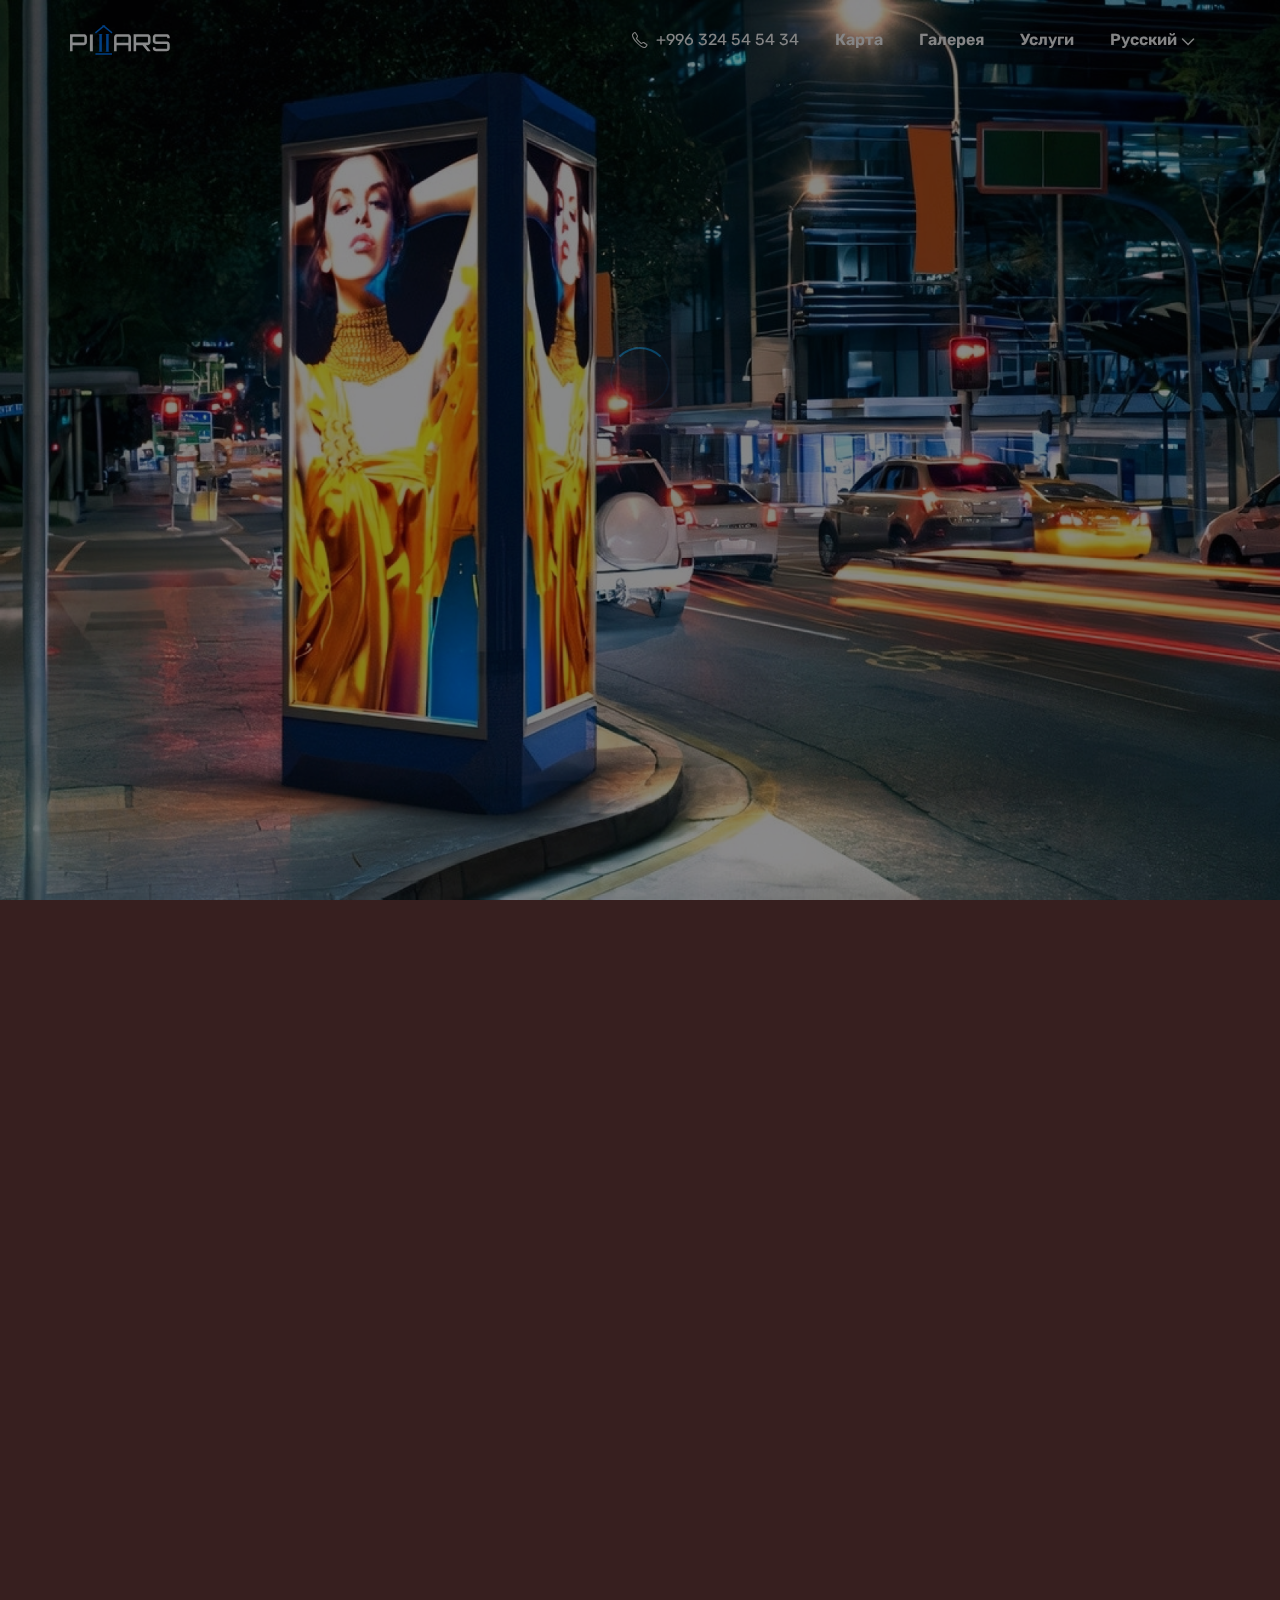
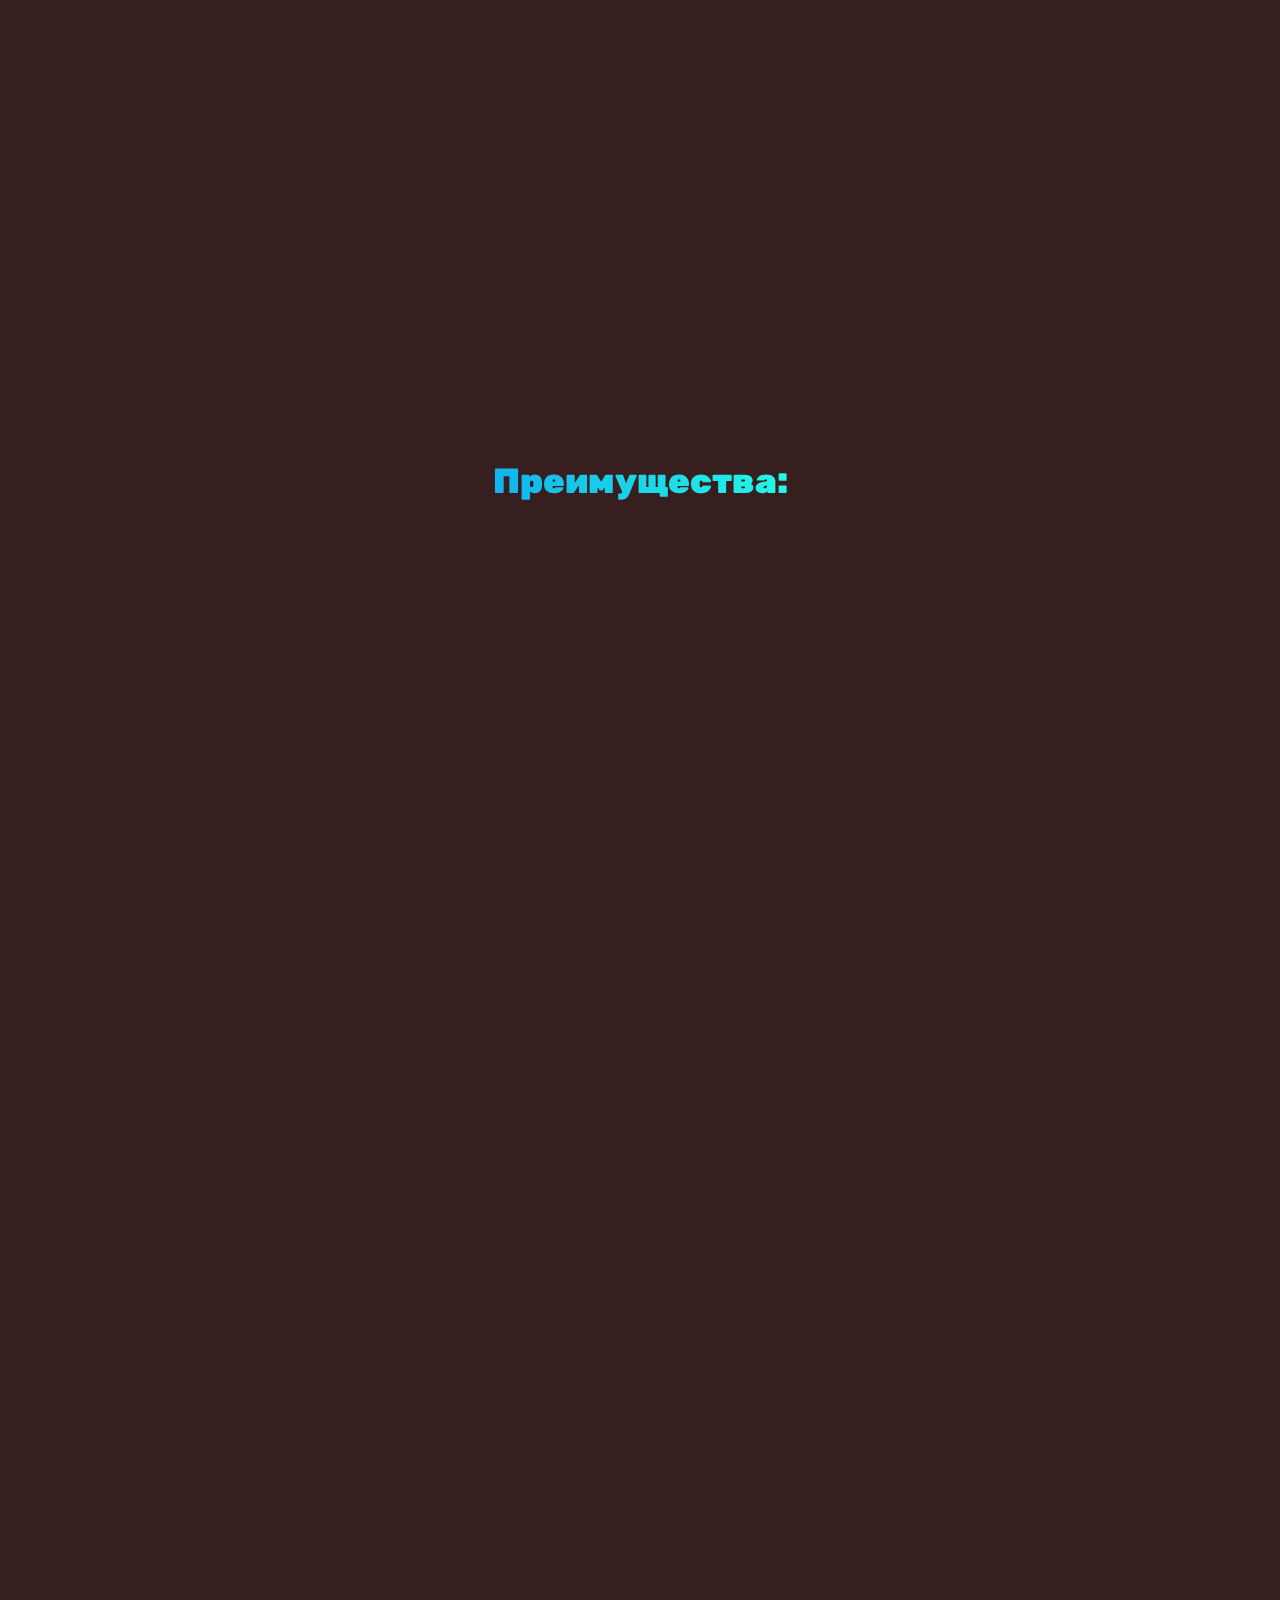
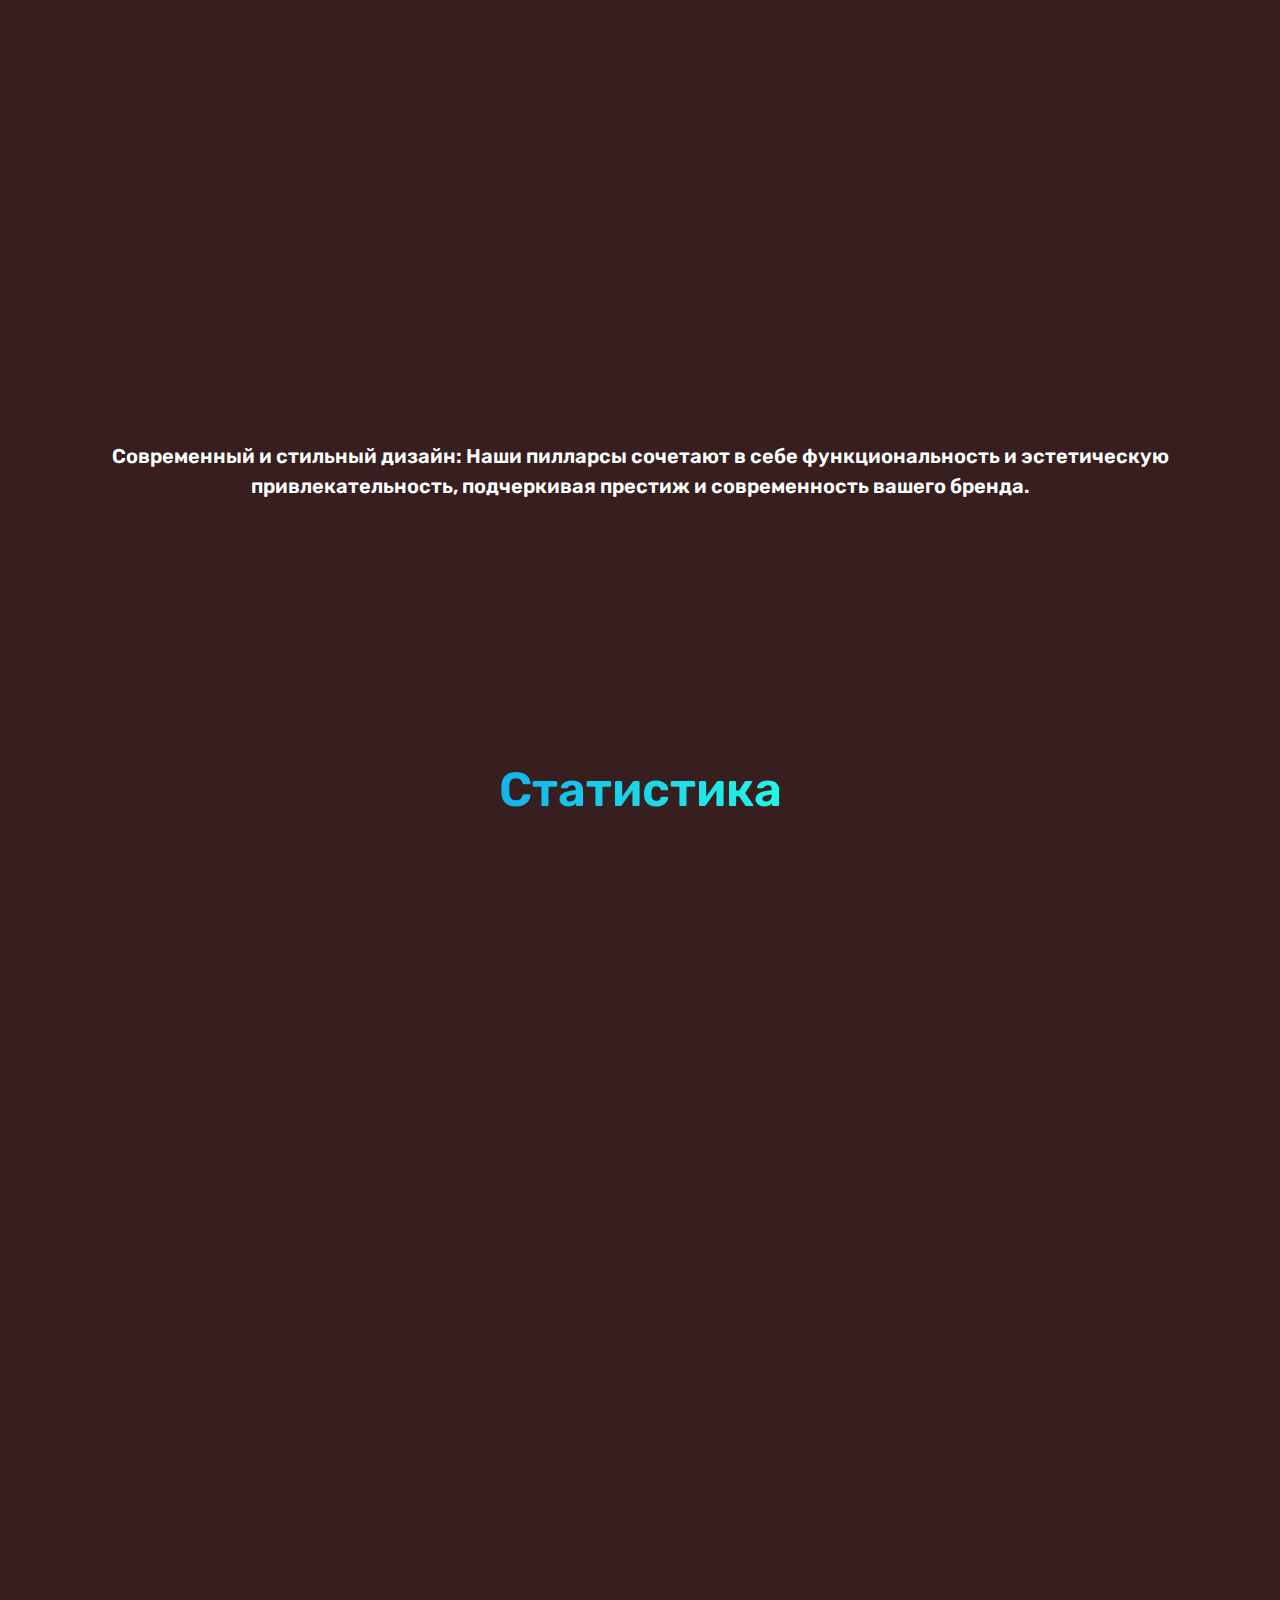
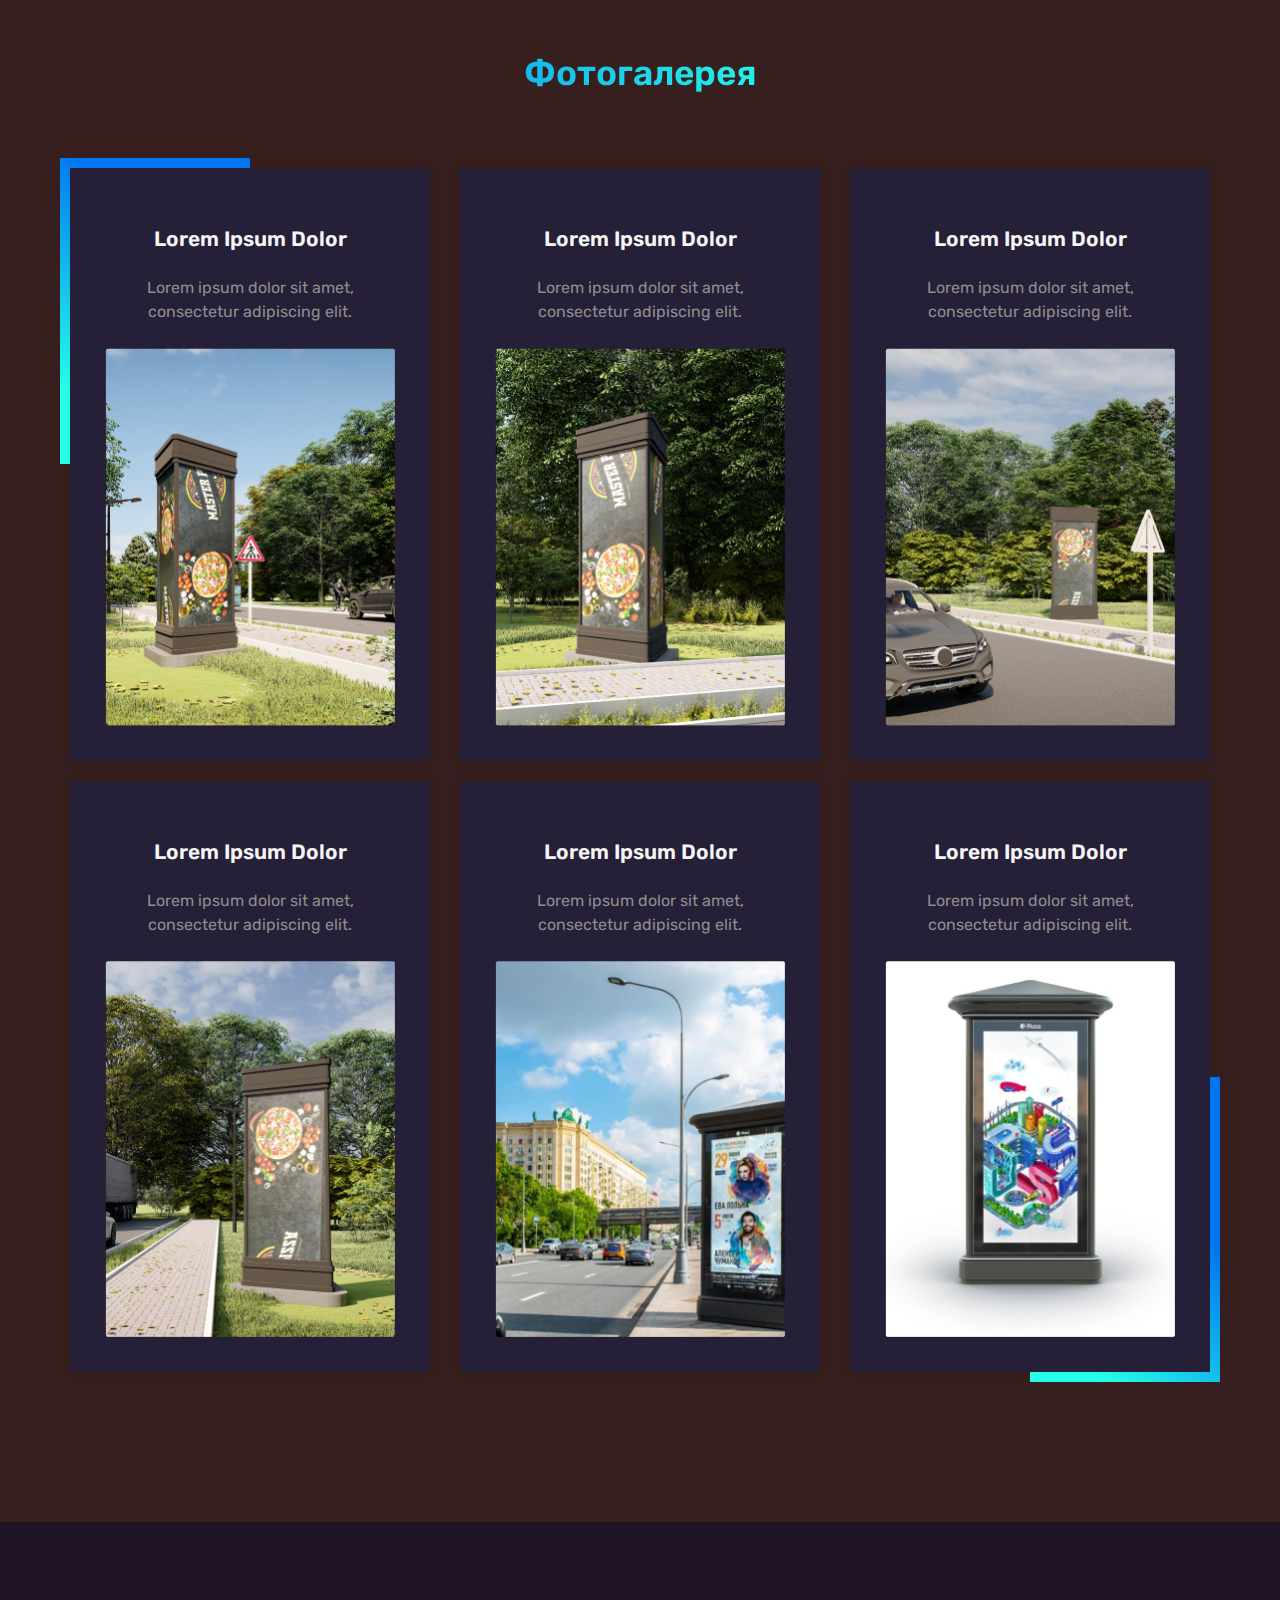
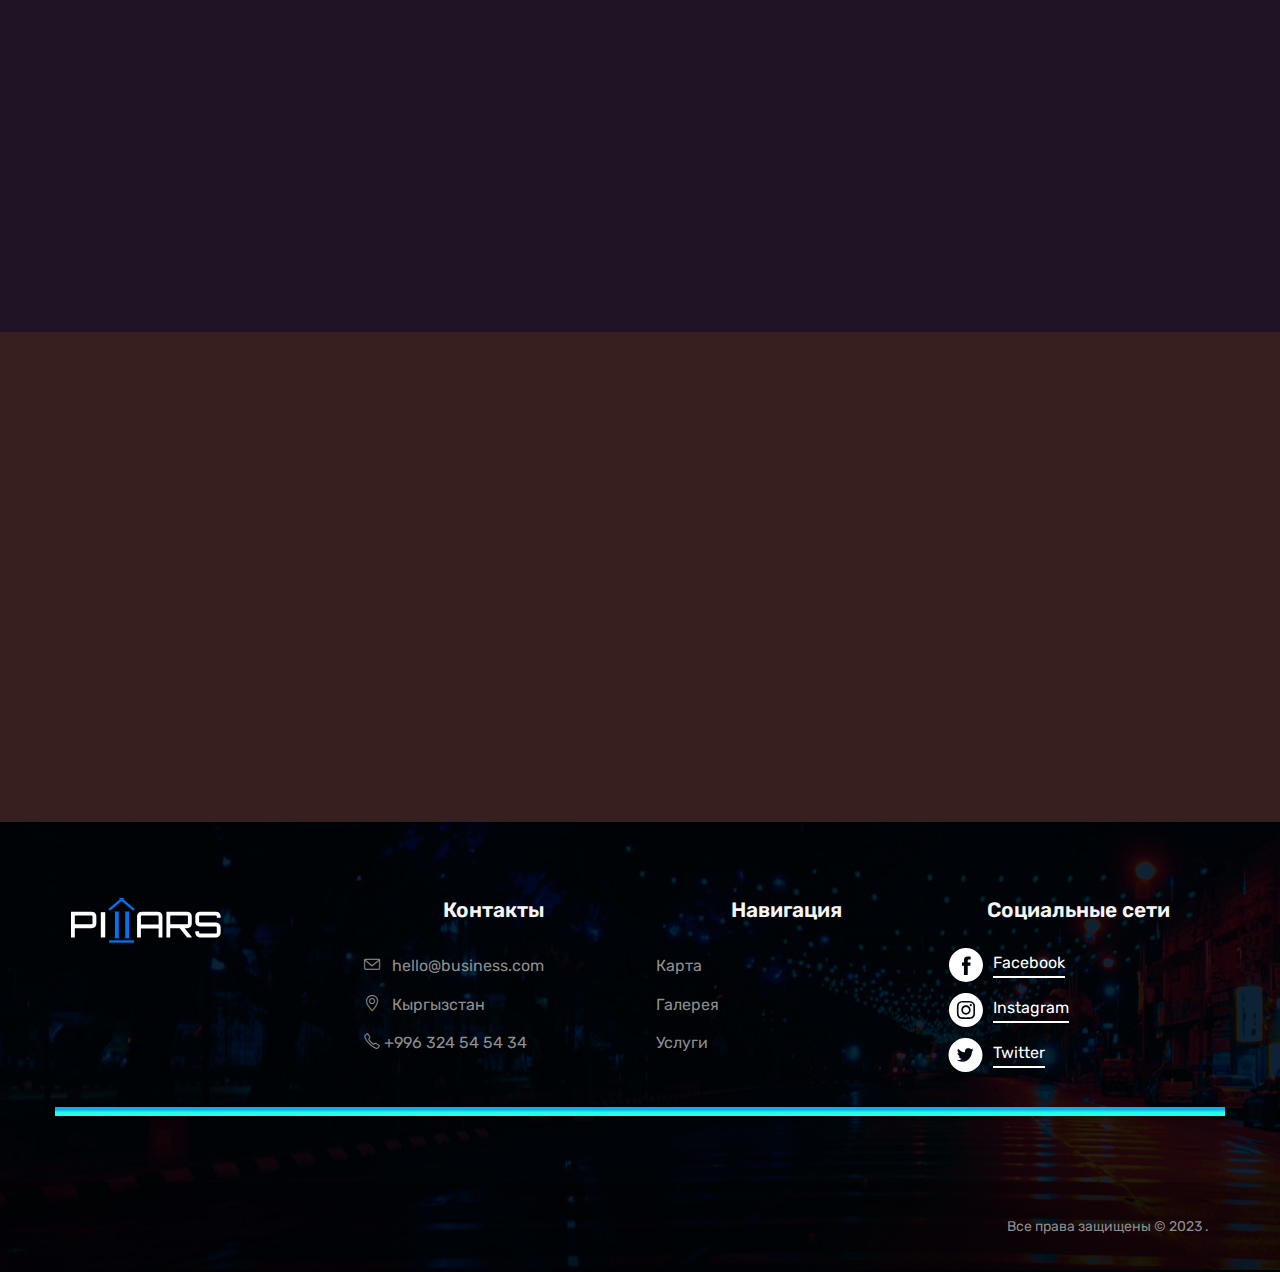
==== commit 5c5708f4: "fixed mama" ====
--- a/index.html
+++ b/index.html
@@ -93,7 +93,7 @@
                         <li class="nav-item">
                             <a href="#get" class="nav-link smooth-anchor">Услуги</a>
                         </li>
-                         <li class="nav-item dropdown">
+                        <li class="nav-item dropdown">
                             <a class="nav-link ">Русский <i class="icon-arrow-down"></i></a>
                             <ul class="dropdown-menu">
                                 <li class="nav-item dropdown">
@@ -106,9 +106,7 @@
                                 </li>
                             </ul>
                         </li>
-                        <li style="align-self: center;" class="nav-item ml-3">
-                            
-                        </li>
+                       
                        
                         
                     </ul>
@@ -131,12 +129,8 @@
             
         </header>
         <!-- Hero -->
-        <section id="slider" class="section-1 odd offers secondary featured custom" style="background-image: url(./img/backgrounds/Section0.png); background-size: cover; max-height: 900px; background-position: 30%;">
-            <div class="swiper-container full-slider animation slider-h-100 TitleTextContainer ">
-                    
-             
-
-            </div>
+        <section id="slider" style="background-image: url('./img/backgrounds/Section0.png'); height: 100vh; background-position: 30%; background-size: cover;">
+            
         </section>
         
         <section id="offer" class="section-2 odd offers secondary featured custom" style="background-image: url(./img/backgrounds/Section1.png);">
@@ -181,41 +175,48 @@
 
             </div>
          </section>
-         <section id="statistics" class="section-3 odd counter funfacts featured" style="background-image: url('./img/backgrounds/Section6.png'); ">
-            <div class="container">
-                <div class="row text-center intro">
-                    <div class="col-12">
-                        <h2 class="effect-static-text">Статистика</h2>
-                    </div>
-                </div>
-                <div data-aos-id="counter" data-aos="fade-up" data-aos-delay="200" class="counter aos-init aos-animate">
-                    <div class="counterBox">
-                        <img src="/img/icons/banner.png" alt="">
-                        <div data-percent="13" class="radial">
-                           
-                            <span>13</span>
-                        </div>
-                        <h4>Количество Пилларсов</h4>
-                    </div>
-                    <div class="counterBox">
-                        <img src="/img/icons/Ad.png" alt="">
-                        <div data-percent="39" class="radial">
+            <section id="statistics" class="section-3 odd counter funfacts featured" style="background-image: url('./img/backgrounds/Section6.png'); ">
+
+                <div class="container">
+                    <div class="row text-center intro">
+                        <div class="col-12">
+                            <h2 class="effect-static-text">Статистика</h2>
+                        </div>
+                    </div>
+                    <div data-aos-id="counter" data-aos="fade-up" data-aos-delay="200" class="counter aos-init aos-animate">
+                        <div class="counterBox">
+                            <div style="height: 40%; display: flex; justify-content: center;">
+                                <img src="/img/icons/banner.png" alt="">
+                            </div>
+                            <div data-percent="13" class="radial">
                             
-                            <span>39</span>
-                        </div>
-                        <h4>Мест для рекламы</h4>
-                    </div>
-                    <div class="counterBox">
-                        <img src="/img/icons/fulltime.png" alt="">
-                        <div class="notRadial ">
-                            
-                            <span>24/7</span>
-                        </div>
-                        <h4>Круглосуточно</h4>
-                    </div>
-                </div>
-            </div>
-        </section>
+                                <span>13</span>
+                            </div>
+                            <h4>Количество Пилларсов</h4>
+                        </div>
+                        <div class="counterBox">
+                           <div style="height: 40%; display: flex; justify-content: center;">
+                            <img src="/img/icons/Ad.png" alt="">
+                           </div>
+                            <div data-percent="39" class="radial">
+                                
+                                <span>39</span>
+                            </div>
+                            <h4>Мест для рекламы</h4>
+                        </div>
+                        <div class="counterBox">
+                           <div style="height: 40%; display: flex; justify-content: center;">
+                            <img src="/img/icons/fulltime.png" alt="">
+                           </div>
+                            <div class="notRadial ">
+                                
+                                <span>24/7</span>
+                            </div>
+                            <h4>Круглосуточно</h4>
+                        </div>
+                    </div>
+                </div>
+            </section>
         <!-- Portfolio -->
         <section id="portfolio" class="section-2 odd  secondary featured custom" style="background-image: url(./img/backgrounds/Section3.png);">
             <div class="container">
@@ -545,9 +546,8 @@
         Vendor Scripts
         =============================================== -->
         <script src="./script/jquery.min.js"></script>
-        <!-- <script src="./script/popper.min.js"></script> -->
+        <script src="./script/jquery.inview.min.js"></script>
         <script src="./script/bootstrap.min.js"></script>
-        <!-- <script src="./script/ponyfill.min.js"></script> -->
         <script src="./script/animation.min.js"></script>
         <script src="./script/progress-radial.min.js"></script>
         <script src="./script/main.js"></script>
--- a/styles/main.css
+++ b/styles/main.css
@@ -81,511 +81,6 @@
     background-color: var(--secondary-bg-color-2);
     color: var(--secondary-p-color);
 }
-
-ol, ul {
-    padding-left: 20px;
-}
-
-ol {
-    list-style: decimal;
-}
-
-ul {
-    list-style: disc;
-}
-
-ul ul {
-    list-style: circle;
-}
-
-pre, code {
-    display: block;
-    margin: 1rem 0;
-    color: var(--primary-color);
-}
-
-blockquote, q {
-    display: block;
-    margin: 2rem 0;
-    quotes: none;
-    quotes: none;
-    font-style: italic;
-    padding: 1rem 1.5rem;
-    border-left: 5px solid var(--primary-bg-color-3);
-}
-
-.odd blockquote, .odd q,
-.body-mode-dark blockquote, .body-mode-dark q {
-    border-color: var(--secondary-p-color);
-}
-
-blockquote:before, blockquote:after, q:before, q:after {
-    content: '';
-    content: none;
-}
-
-blockquote p, q p {
-    margin: 0;
-}
-
-.text-center:not(.text-md-left):not(.text-md-right) blockquote {
-    width: fit-content;
-    margin-left: auto;
-    margin-right: auto;
-}
-
-figure {
-    margin-bottom: 1.5rem;
-}
-
-figcaption {
-    margin-bottom: 1.5rem;
-    font-style: italic;
-    padding: 1rem 1.5rem;
-    border-left: 5px solid var(--primary-bg-color-3);
-}
-
-.odd figcaption,
-.body-mode-dark figcaption {
-    border-left: 5px solid var(--secondary-bg-color-3);
-}
-
-table {
-    border-collapse: collapse;
-    border-spacing: 0;
-}
-
-/* #endregion Reset */
-
-/*----------------------------------------------
-2. General
-----------------------------------------------*/
-
-/* #region General */
-
-::selection {
-    background: rgba(166, 175, 189, 0.3);
-}
-
-::-moz-selection {
-    background: rgba(166, 175, 189, 0.3);
-}
-
-
-*, *:after, *:before {
-    -webkit-box-sizing: border-box;
-    -moz-box-sizing: border-box;
-    box-sizing: border-box;
-}
-
-a:not(.btn), a:link:not(.btn), a:visited:not(.btn), a:hover:not(.btn), a:active:not(.btn) {
-    font-size: 1rem;
-    font-weight: 400;
-    line-height: 1.5;
-    color: var(--primary-color);
-    text-decoration: none;
-}
-
-a:not([href]),
-a:not([href]):hover,
-a:not([href]) i,
-a:not([href]) i:hover {
-    color: var(--primary-b-color);
-}
-
-p {
-    margin: 1.5rem 0;
-    font-size: var(--p-size);
-    font-weight: var(--p-weight);
-    line-height: 1.5;
-}
-
-p:first-child {
-    margin-top: 0;
-}
-
-p:last-child {
-    margin-bottom: 0;
-}
-
-h1,
-.slide-content .title {
-    margin-top: 0;
-    margin-bottom: 1.5rem;
-    font-size: 80px;
-    font-weight: var(--h1-weight);
-    line-height: 1.2;
-    font-family: var(--h1-font);
-    color: var(--primary-color);
-    -ms-word-wrap: break-word;
-    word-wrap: break-word;
-}
-
-h1 em,
-.slide-content .title em {
-    font-weight: 300;
-    display: block;
-    font-size: var(--h2-size);
-}
-
-h2 {
-    margin: 1.5rem 0;
-    font-size: var(--h2-size);
-    font-weight: var(--h2-weight);
-    line-height: 1.2;
-    font-family: var(--h2-font);
-    color: var(--primary-t-color);
-    -ms-word-wrap: break-word;
-    word-wrap: break-word;
-}
-
-h2.featured {
-    position: relative;
-    width: fit-content;
-    margin: auto;
-}
-
-.text-md-left h2.featured {
-    margin-left: 0;
-}
-
-.text-md-right h2.featured {
-    margin-right: 0;
-}
-
-.text-center.text-center:not(.text-md-left):not(.text-md-right) h2.featured {
-    display: flex;
-    justify-content: center;
-}
-
-.text-center.text-center:not(.text-md-left):not(.text-md-right) h2.featured:before {
-    left: auto;
-    right: auto;
-}
-
-h2.featured:before {
-    content: '';
-    position: absolute;
-    top: -22px;
-    left: 0;
-    width: 50px;
-    height: 5px;
-    background-image: -webkit-linear-gradient(45deg, var(--secondary-color) 15%, var(--primary-color) 65%);
-    background-image: linear-gradient(45deg, var(--secondary-color) 15%, var(--primary-color) 65%);
-}
-
-.odd h2,
-.body-mode-dark h2 {
-    color: var(--white-color);
-}
-
-h2.super {
-    margin-bottom: 1.5rem;
-    font-size: 4rem;
-    font-weight: var(--h1-weight);
-    line-height: 1.2;
-    font-family: var(--h1-font);
-    color: var(--primary-color);
-    -ms-word-wrap: break-word;
-    word-wrap: break-word;
-}
-
-h3 {
-    margin: 1.5rem 0;
-    font-size: 2rem;
-    font-weight: var(--h2-weight);
-    line-height: 1.2;
-    font-family: var(--h2-font);
-    color: var(--primary-t-color);
-    -ms-word-wrap: break-word;
-    word-wrap: break-word;
-}
-
-.odd h3,
-.body-mode-dark h3 {
-    color: var(--white-color);
-}
-
-h4 {
-    margin: 1.5rem 0;
-    font-size: 1.3rem;
-    font-weight: var(--h2-weight);
-    line-height: 1.2;
-    font-family: var(--h2-font);
-    color: var(--primary-t-color);
-    -ms-word-wrap: break-word;
-    word-wrap: break-word;
-}
-
-.odd h4,
-.body-mode-dark h4 {
-    color: var(--secondary-t-color);
-}
-
-h5 {
-    margin: 1.5rem 0;
-    font-size: 1.2rem;
-    font-weight: var(--h2-weight);
-    line-height: 1.2;
-    font-family: var(--h2-font);
-    color: var(--primary-t-color);
-    -ms-word-wrap: break-word;
-    word-wrap: break-word;
-}
-
-.odd h5,
-.body-mode-dark h5 {
-    color: var(--white-color);
-}
-
-h6 {
-    margin: 1.5rem 0;
-    font-size: 1rem;
-    font-weight: var(--h2-weight);
-    line-height: 1.2;
-    font-family: var(--h2-font);
-    color: var(--primary-t-color);
-    -ms-word-wrap: break-word;
-    word-wrap: break-word;
-}
-
-.odd h6,
-.body-mode-dark h6 {
-    color: var(--white-color);
-}
-
-b, strong {
-    font-weight: 700;
-}
-
-li {
-    margin: 0.5rem 0;
-    font-size: 1rem;
-    font-weight: 400;
-    line-height: 1.5;
-}
-
-img {
-    max-width: 100%;
-    height: auto;
-    vertical-align: middle;
-}
-
-::placeholder {
-    color: var(--primary-t-color);
-    opacity: 0.5;
-}
-
-.odd ::placeholder,
-.body-mode-dark ::placeholder {
-    color: var(--secondary-t-color);
-    opacity: 0.5;
-}
-
-table {
-    border-collapse: separate;
-    border-spacing: 10px;
-}
-
-table td {
-    padding: 10px 0;
-}
-
-table th {
-    padding: 10px 0;
-}
-
-dt {
-    margin: 15px 0;
-}
-
-address {
-    margin-bottom: 1rem;
-}
-
-form {
-    width: 100%;
-}
-
-form label {
-    width: 100%;
-}
-
-form label.checkbox {
-    width: initial;
-}
-
-input, select {
-    width: 100%;
-    height: 44px;
-    background: no-repeat;
-    box-shadow: none;
-    padding: 0.7rem 1rem;
-    border-style: solid;
-    border-color: var(--primary-l-color);
-    border-width: 1px;
-    border-radius: 2px;
-}
-
-textarea {
-    width: 100%;
-    height: auto;
-    background: no-repeat;
-    box-shadow: none;
-    padding: 0.7rem 1rem;
-    border-color: var(--primary-l-color);
-    border-width: 1px;
-    border-radius: 2px;
-}
-
-input:focus, textarea:focus, select:focus {
-    background: no-repeat;
-    color: inherit;
-    outline: none;
-    border-color: inherit;
-    box-shadow: none;
-}
-
-input {
-    border-color: var(--primary-l-color);
-    color: var(--primary-t-color);
-}
-
-.odd input,
-.body-mode-dark input {
-    border-color: var(--secondary-l-color);
-    color: var(--secondary-t-color);
-}
-
-input:focus {
-    border-color: var(--primary-t-color);
-    color: var(--primary-t-color);
-}
-
-.odd input:focus,
-.body-mode-dark input:focus {
-    border-color: var(--secondary-l-color);
-    color: var(--secondary-t-color);
-}
-
-input[type="radio"] {
-    height: initial;
-}
-
-input[type="submit"] {
-    border: 1px solid;
-    padding: 2.5px 10px;
-    display: block;
-    width: fit-content;
-    max-width: 200px;
-    text-align: center;
-    color: var(--primary-color);
-}
-
-input[type="submit"]:hover {
-    background-color: var(--primary-color);
-    color: var(--primary-b-color);
-    border-color: var(--primary-color);
-}
-
-input[type=checkbox] {
-    width: 20px;
-    height: 20px;
-}
-
-textarea {
-    height: 100px;
-    resize: none;
-    border-color: var(--primary-l-color);
-    color: var(--primary-t-color);
-}
-
-textarea:focus {
-    border-color: var(--primary-t-color);
-    color: var(--primary-t-color);
-}
-
-.odd textarea,
-.body-mode-dark textarea {
-    height: 100px;
-    resize: none;
-    border-color: var(--secondary-l-color);
-    color: var(--secondary-t-color);
-}
-
-.odd textarea:focus,
-.body-mode-dark textarea:focus {
-    border-color: var(--secondary-t-color);
-    color: var(--secondary-t-color);
-}
-
-select {
-    -webkit-appearance: none;
-    -moz-appearance: none;
-    text-indent: 1px;
-    text-overflow: '';
-    line-height: 1.2;
-    border-color: var(--primary-l-color);
-    color: var(--primary-t-color);
-}
-
-select:focus {
-    border-color: var(--primary-t-color);
-    color: var(--primary-t-color);
-}
-
-select option {
-    color: #2f323a;
-}
-
-hr {
-    margin: 35px 0;
-    border-top: 1px dashed var(--primary-l-color);
-}
-
-.odd hr,
-.body-mode-dark hr {
-    margin: 35px 15px;
-    border-top: 1px dashed var(--secondary-l-color);
-}
-
-table {
-    width: 100%;
-}
-
-tr:not(:last-child) {
-    border-bottom: 1px solid;
-    border-color: var(--primary-l-color);
-}
-
-.odd tr:not(:last-child),
-.body-mode-dark tr:not(:last-child) {
-    border-bottom: 1px solid;
-    border-color: var(--secondary-l-color);
-}
-
-td {
-    padding: 10px 0;
-}
-
-/* #endregion General */
-
-/*----------------------------------------------
-3. Section
-----------------------------------------------*/
-
-/* #region Section */
-
-section {
-    position: relative;
-    width: 100%;
-    padding: 130px 0;
-    background-attachment: fixed;
-    background-position: center;
-}
-#slider {
-    padding :0px !important;
-}
 #preloader {
     display: table;
     position: fixed;
@@ -618,10 +113,10 @@
 }
 .preloader1 {
     width: 60px;
-    border-top-color: rgba(255,0,0, 0.65);
-    border-bottom-color: rgba(255,0,0, 0.1);
-    border-left-color: rgba(255,0,0, 0.1);
-    border-right-color: rgba(255,0,0, 0.1);
+    border-top-color: rgba(0, 170, 255, 0.65);
+    border-bottom-color: rgba(0, 170, 255, 0.1);
+    border-left-color: rgba(0, 170, 255, 0.1);
+    border-right-color: rgba(0, 170, 255, 0.1);
 }
 
 @keyframes preloader1 {
@@ -644,6 +139,593 @@
     }
 }
 
+ol, ul {
+    padding-left: 20px;
+}
+
+ol {
+    list-style: decimal;
+}
+
+ul {
+    list-style: disc;
+}
+
+ul ul {
+    list-style: circle;
+}
+
+pre, code {
+    display: block;
+    margin: 1rem 0;
+    color: var(--primary-color);
+}
+
+blockquote, q {
+    display: block;
+    margin: 2rem 0;
+    quotes: none;
+    quotes: none;
+    font-style: italic;
+    padding: 1rem 1.5rem;
+    border-left: 5px solid var(--primary-bg-color-3);
+}
+
+.odd blockquote, .odd q,
+.body-mode-dark blockquote, .body-mode-dark q {
+    border-color: var(--secondary-p-color);
+}
+
+blockquote:before, blockquote:after, q:before, q:after {
+    content: '';
+    content: none;
+}
+
+blockquote p, q p {
+    margin: 0;
+}
+
+.text-center:not(.text-md-left):not(.text-md-right) blockquote {
+    width: fit-content;
+    margin-left: auto;
+    margin-right: auto;
+}
+
+figure {
+    margin-bottom: 1.5rem;
+}
+
+figcaption {
+    margin-bottom: 1.5rem;
+    font-style: italic;
+    padding: 1rem 1.5rem;
+    border-left: 5px solid var(--primary-bg-color-3);
+}
+
+.odd figcaption,
+.body-mode-dark figcaption {
+    border-left: 5px solid var(--secondary-bg-color-3);
+}
+
+table {
+    border-collapse: collapse;
+    border-spacing: 0;
+}
+
+/* #endregion Reset */
+
+/*----------------------------------------------
+2. General
+----------------------------------------------*/
+
+/* #region General */
+
+::selection {
+    background: rgba(166, 175, 189, 0.3);
+}
+
+::-moz-selection {
+    background: rgba(166, 175, 189, 0.3);
+}
+
+
+*, *:after, *:before {
+    -webkit-box-sizing: border-box;
+    -moz-box-sizing: border-box;
+    box-sizing: border-box;
+}
+
+a:not(.btn), a:link:not(.btn), a:visited:not(.btn), a:hover:not(.btn), a:active:not(.btn) {
+    font-size: 1rem;
+    font-weight: 400;
+    line-height: 1.5;
+    color: var(--primary-color);
+    text-decoration: none;
+}
+
+a:not([href]),
+a:not([href]):hover,
+a:not([href]) i,
+a:not([href]) i:hover {
+    color: var(--primary-b-color);
+}
+
+p {
+    margin: 1.5rem 0;
+    font-size: var(--p-size);
+    font-weight: var(--p-weight);
+    line-height: 1.5;
+}
+
+p:first-child {
+    margin-top: 0;
+}
+
+p:last-child {
+    margin-bottom: 0;
+}
+
+h1,
+.slide-content .title {
+    margin-top: 0;
+    margin-bottom: 1.5rem;
+    font-size: 80px;
+    font-weight: var(--h1-weight);
+    line-height: 1.2;
+    font-family: var(--h1-font);
+    color: var(--primary-color);
+    -ms-word-wrap: break-word;
+    word-wrap: break-word;
+}
+
+h1 em,
+.slide-content .title em {
+    font-weight: 300;
+    display: block;
+    font-size: var(--h2-size);
+}
+
+h2 {
+    margin: 1.5rem 0;
+    font-size: var(--h2-size);
+    font-weight: var(--h2-weight);
+    line-height: 1.2;
+    font-family: var(--h2-font);
+    color: var(--primary-t-color);
+    -ms-word-wrap: break-word;
+    word-wrap: break-word;
+}
+
+h2.featured {
+    position: relative;
+    width: fit-content;
+    margin: auto;
+}
+
+.text-md-left h2.featured {
+    margin-left: 0;
+}
+
+.text-md-right h2.featured {
+    margin-right: 0;
+}
+
+.text-center.text-center:not(.text-md-left):not(.text-md-right) h2.featured {
+    display: flex;
+    justify-content: center;
+}
+
+.text-center.text-center:not(.text-md-left):not(.text-md-right) h2.featured:before {
+    left: auto;
+    right: auto;
+}
+
+h2.featured:before {
+    content: '';
+    position: absolute;
+    top: -22px;
+    left: 0;
+    width: 50px;
+    height: 5px;
+    background-image: -webkit-linear-gradient(45deg, var(--secondary-color) 15%, var(--primary-color) 65%);
+    background-image: linear-gradient(45deg, var(--secondary-color) 15%, var(--primary-color) 65%);
+}
+
+.odd h2,
+.body-mode-dark h2 {
+    color: var(--white-color);
+}
+
+h2.super {
+    margin-bottom: 1.5rem;
+    font-size: 4rem;
+    font-weight: var(--h1-weight);
+    line-height: 1.2;
+    font-family: var(--h1-font);
+    color: var(--primary-color);
+    -ms-word-wrap: break-word;
+    word-wrap: break-word;
+}
+
+h3 {
+    margin: 1.5rem 0;
+    font-size: 2rem;
+    font-weight: var(--h2-weight);
+    line-height: 1.2;
+    font-family: var(--h2-font);
+    color: var(--primary-t-color);
+    -ms-word-wrap: break-word;
+    word-wrap: break-word;
+}
+
+.odd h3,
+.body-mode-dark h3 {
+    color: var(--white-color);
+}
+
+h4 {
+    margin: 1.5rem 0;
+    font-size: 1.3rem;
+    font-weight: var(--h2-weight);
+    line-height: 1.2;
+    font-family: var(--h2-font);
+    color: var(--primary-t-color);
+    -ms-word-wrap: break-word;
+    word-wrap: break-word;
+}
+
+.odd h4,
+.body-mode-dark h4 {
+    color: var(--secondary-t-color);
+}
+
+h5 {
+    margin: 1.5rem 0;
+    font-size: 1.2rem;
+    font-weight: var(--h2-weight);
+    line-height: 1.2;
+    font-family: var(--h2-font);
+    color: var(--primary-t-color);
+    -ms-word-wrap: break-word;
+    word-wrap: break-word;
+}
+
+.odd h5,
+.body-mode-dark h5 {
+    color: var(--white-color);
+}
+
+h6 {
+    margin: 1.5rem 0;
+    font-size: 1rem;
+    font-weight: var(--h2-weight);
+    line-height: 1.2;
+    font-family: var(--h2-font);
+    color: var(--primary-t-color);
+    -ms-word-wrap: break-word;
+    word-wrap: break-word;
+}
+
+.odd h6,
+.body-mode-dark h6 {
+    color: var(--white-color);
+}
+
+b, strong {
+    font-weight: 700;
+}
+
+li {
+    margin: 0.5rem 0;
+    font-size: 1rem;
+    font-weight: 400;
+    line-height: 1.5;
+}
+
+img {
+    max-width: 100%;
+    height: auto;
+    vertical-align: middle;
+}
+
+::placeholder {
+    color: var(--primary-t-color);
+    opacity: 0.5;
+}
+.offers.secondary .items .item h4 {
+    margin-top: 0;
+}
+.counter {
+    display: flex !important;
+    gap: 20px;
+    justify-content: center;
+    flex-wrap: wrap;
+    
+}
+.counterBox {
+    /* padding: 36px 36px; */
+    background-color: #070A1480;
+    display: flex;
+    flex-direction: column;
+    align-items: center;
+    justify-content: center;
+    width: 300px;
+    height: 500px;
+    max-width: 90%;
+    flex-wrap: wrap;
+    
+}
+.radial canvas {
+    width: 0px !important;
+    height: 0px !important;
+}
+.radial,.notRadial span,h4 {
+    text-align: center;
+}
+.counterBox img {
+    max-width: 70%;
+}
+.counter.skills .items .item {
+    padding: 35px 0 10px;
+}
+
+.counter .radial {
+    position: relative;
+    display: inline-block;
+    text-align: center;
+}
+
+.counter .radial canvas {
+    height: 80px;
+    vertical-align: middle;
+    visibility: hidden;
+}
+
+.counter.funfacts .radial span {
+    font-size: 90px;
+    background-image: -webkit-linear-gradient(45deg, var(--secondary-color) 15%, var(--primary-color) 65%);
+    background-image: linear-gradient(45deg, var(--secondary-color) 15%, var(--primary-color) 65%);
+    -webkit-background-clip: text;
+    -moz-background-clip: text;
+         background-clip: text;
+    -webkit-text-fill-color: transparent;
+    font-weight: 500;
+}
+.counter .notRadial {
+    position: relative;
+    display: inline-block;
+    text-align: center;
+}
+
+
+
+.counter.funfacts .notRadial span {
+    font-size: 90px;
+    background-image: -webkit-linear-gradient(45deg, var(--secondary-color) 15%, var(--primary-color) 65%);
+    background-image: linear-gradient(45deg, var(--secondary-color) 15%, var(--primary-color) 65%);
+    -webkit-background-clip: text;
+    -moz-background-clip: text;
+         background-clip: text;
+    -webkit-text-fill-color: transparent;
+    font-weight: 500;
+}
+
+@media (max-width : 320px) {
+    .phone {
+        font-size: 10px !important;
+    }
+}
+.odd ::placeholder,
+.body-mode-dark ::placeholder {
+    color: var(--secondary-t-color);
+    opacity: 0.5;
+}
+
+table {
+    border-collapse: separate;
+    border-spacing: 10px;
+}
+
+table td {
+    padding: 10px 0;
+}
+
+table th {
+    padding: 10px 0;
+}
+
+dt {
+    margin: 15px 0;
+}
+
+address {
+    margin-bottom: 1rem;
+}
+
+form {
+    width: 100%;
+}
+
+form label {
+    width: 100%;
+}
+
+form label.checkbox {
+    width: initial;
+}
+
+input, select {
+    width: 100%;
+    height: 44px;
+    background: no-repeat;
+    box-shadow: none;
+    padding: 0.7rem 1rem;
+    border-style: solid;
+    border-color: var(--primary-l-color);
+    border-width: 1px;
+    border-radius: 2px;
+}
+
+textarea {
+    width: 100%;
+    height: auto;
+    background: no-repeat;
+    box-shadow: none;
+    padding: 0.7rem 1rem;
+    border-color: var(--primary-l-color);
+    border-width: 1px;
+    border-radius: 2px;
+}
+
+input:focus, textarea:focus, select:focus {
+    background: no-repeat;
+    color: inherit;
+    outline: none;
+    border-color: inherit;
+    box-shadow: none;
+}
+
+input {
+    border-color: var(--primary-l-color);
+    color: var(--primary-t-color);
+}
+
+.odd input,
+.body-mode-dark input {
+    border-color: var(--secondary-l-color);
+    color: var(--secondary-t-color);
+}
+
+input:focus {
+    border-color: var(--primary-t-color);
+    color: var(--primary-t-color);
+}
+
+.odd input:focus,
+.body-mode-dark input:focus {
+    border-color: var(--secondary-l-color);
+    color: var(--secondary-t-color);
+}
+
+input[type="radio"] {
+    height: initial;
+}
+
+input[type="submit"] {
+    border: 1px solid;
+    padding: 2.5px 10px;
+    display: block;
+    width: fit-content;
+    max-width: 200px;
+    text-align: center;
+    color: var(--primary-color);
+}
+
+input[type="submit"]:hover {
+    background-color: var(--primary-color);
+    color: var(--primary-b-color);
+    border-color: var(--primary-color);
+}
+
+input[type=checkbox] {
+    width: 20px;
+    height: 20px;
+}
+
+textarea {
+    height: 100px;
+    resize: none;
+    border-color: var(--primary-l-color);
+    color: var(--primary-t-color);
+}
+
+textarea:focus {
+    border-color: var(--primary-t-color);
+    color: var(--primary-t-color);
+}
+
+.odd textarea,
+.body-mode-dark textarea {
+    height: 100px;
+    resize: none;
+    border-color: var(--secondary-l-color);
+    color: var(--secondary-t-color);
+}
+
+.odd textarea:focus,
+.body-mode-dark textarea:focus {
+    border-color: var(--secondary-t-color);
+    color: var(--secondary-t-color);
+}
+
+select {
+    -webkit-appearance: none;
+    -moz-appearance: none;
+    text-indent: 1px;
+    text-overflow: '';
+    line-height: 1.2;
+    border-color: var(--primary-l-color);
+    color: var(--primary-t-color);
+}
+
+select:focus {
+    border-color: var(--primary-t-color);
+    color: var(--primary-t-color);
+}
+
+select option {
+    color: #2f323a;
+}
+
+hr {
+    margin: 35px 0;
+    border-top: 1px dashed var(--primary-l-color);
+}
+
+.odd hr,
+.body-mode-dark hr {
+    margin: 35px 15px;
+    border-top: 1px dashed var(--secondary-l-color);
+}
+
+table {
+    width: 100%;
+}
+
+tr:not(:last-child) {
+    border-bottom: 1px solid;
+    border-color: var(--primary-l-color);
+}
+
+.odd tr:not(:last-child),
+.body-mode-dark tr:not(:last-child) {
+    border-bottom: 1px solid;
+    border-color: var(--secondary-l-color);
+}
+
+td {
+    padding: 10px 0;
+}
+
+/* #endregion General */
+
+/*----------------------------------------------
+3. Section
+----------------------------------------------*/
+
+/* #region Section */
+
+section {
+    position: relative;
+    width: 100%;
+    padding: 130px 0;
+    background-size: cover;
+    background-attachment: fixed;
+    background-position: center;
+}
+#slider {
+    padding :0px !important;
+}
 
 section.hero       { background-color: var(--hero-bg-color); }
 section.section-1  { background-color: var(--section-1-bg-color);  background-image: var(--section-1-bg-image); }
@@ -698,7 +780,6 @@
 .TitleText {
     padding: 5px;
     border: 2px solid white;
-    background: #1C1C1C90;
    
 }
 .TitleText h1 {
@@ -1074,86 +1155,9 @@
 .offers.secondary .items .item h4 {
     margin-top: 0;
 }
-.counter {
-    display: flex !important;
-    gap: 20px;
-    justify-content: center;
-    flex-wrap: wrap;
-    
-}
-.counterBox {
-    /* padding: 36px 36px; */
-    background-color: #070A1480;
-    display: flex;
-    flex-direction: column;
-    align-items: center;
-    justify-content: center;
-    width: 300px;
-    height: 500px;
-    max-width: 90%;
-    flex-wrap: wrap;
-    
-}
-.radial canvas {
-    width: 0px !important;
-    height: 0px !important;
-}
-.radial,.notRadial span,h4 {
-    text-align: center;
-}
-.counterBox img {
-    max-width: 70%;
-}
-.counter.skills .items .item {
-    padding: 35px 0 10px;
-}
-
-.counter .radial {
-    position: relative;
-    display: inline-block;
-    text-align: center;
-}
-
-.counter .radial canvas {
-    height: 80px;
-    vertical-align: middle;
-    visibility: hidden;
-}
-
-.counter.funfacts .radial span {
-    font-size: 90px;
-    background-image: -webkit-linear-gradient(45deg, var(--secondary-color) 15%, var(--primary-color) 65%);
-    background-image: linear-gradient(45deg, var(--secondary-color) 15%, var(--primary-color) 65%);
-    -webkit-background-clip: text;
-    -moz-background-clip: text;
-         background-clip: text;
-    -webkit-text-fill-color: transparent;
-    font-weight: 500;
-}
-.counter .notRadial {
-    position: relative;
-    display: inline-block;
-    text-align: center;
-}
-
-
-
-.counter.funfacts .notRadial span {
-    font-size: 90px;
-    background-image: -webkit-linear-gradient(45deg, var(--secondary-color) 15%, var(--primary-color) 65%);
-    background-image: linear-gradient(45deg, var(--secondary-color) 15%, var(--primary-color) 65%);
-    -webkit-background-clip: text;
-    -moz-background-clip: text;
-         background-clip: text;
-    -webkit-text-fill-color: transparent;
-    font-weight: 500;
-}
-
-.counter .notRadial span i {
-    font-style: normal;
-    font-size: 1rem;
-    font-weight: 700;
-}
+
+
+
 .plans .items .item {
     margin-bottom: 30px;
 }
@@ -3006,15 +3010,11 @@
     bottom: 0;
     width: auto;
     /* height: 85%; */
-    width: 29% !important;
-    min-width: 300px !important;
-}
-
-@media (max-width:400px) {
-    .phone {
-        font-size: 12px;
-    }
-}
+    width: 40% !important;
+    min-width: 500px !important;
+}
+
+
 .fit-image {
     width: 100%;
     height: 100%;
@@ -4361,10 +4361,13 @@
     /* #endregion Slider */
 
     /* #region Section */
-
+    #offer, #statistics {
+        background-attachment: unset !important;
+        
+    }
     body section {
         padding: 90px 0;
-       
+        background-attachment: initial;
     }
 
     body section.section-vsr-0   { padding: 0; }
@@ -4507,4 +4510,4 @@
     /* #endregion General */
 }
 
-/* #endregion All Media Queries */
+/* #endregion All Media Queries */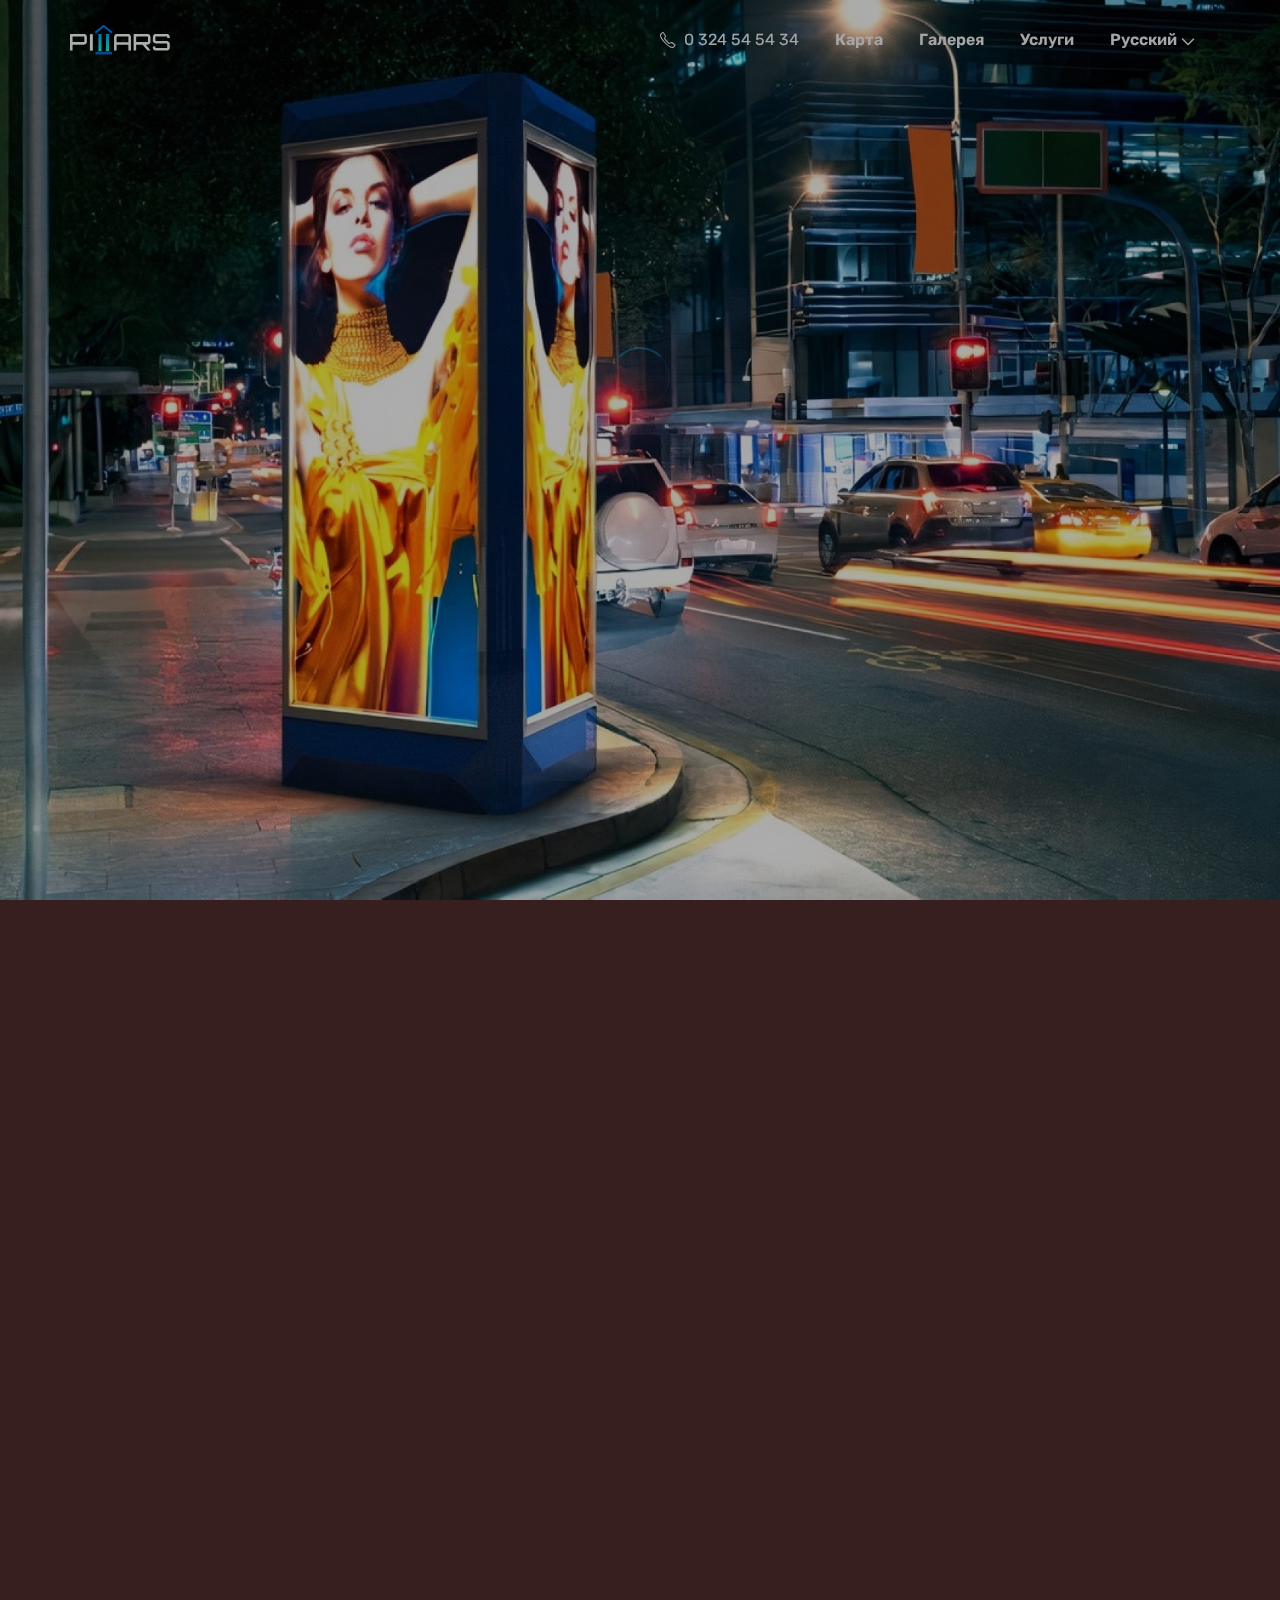
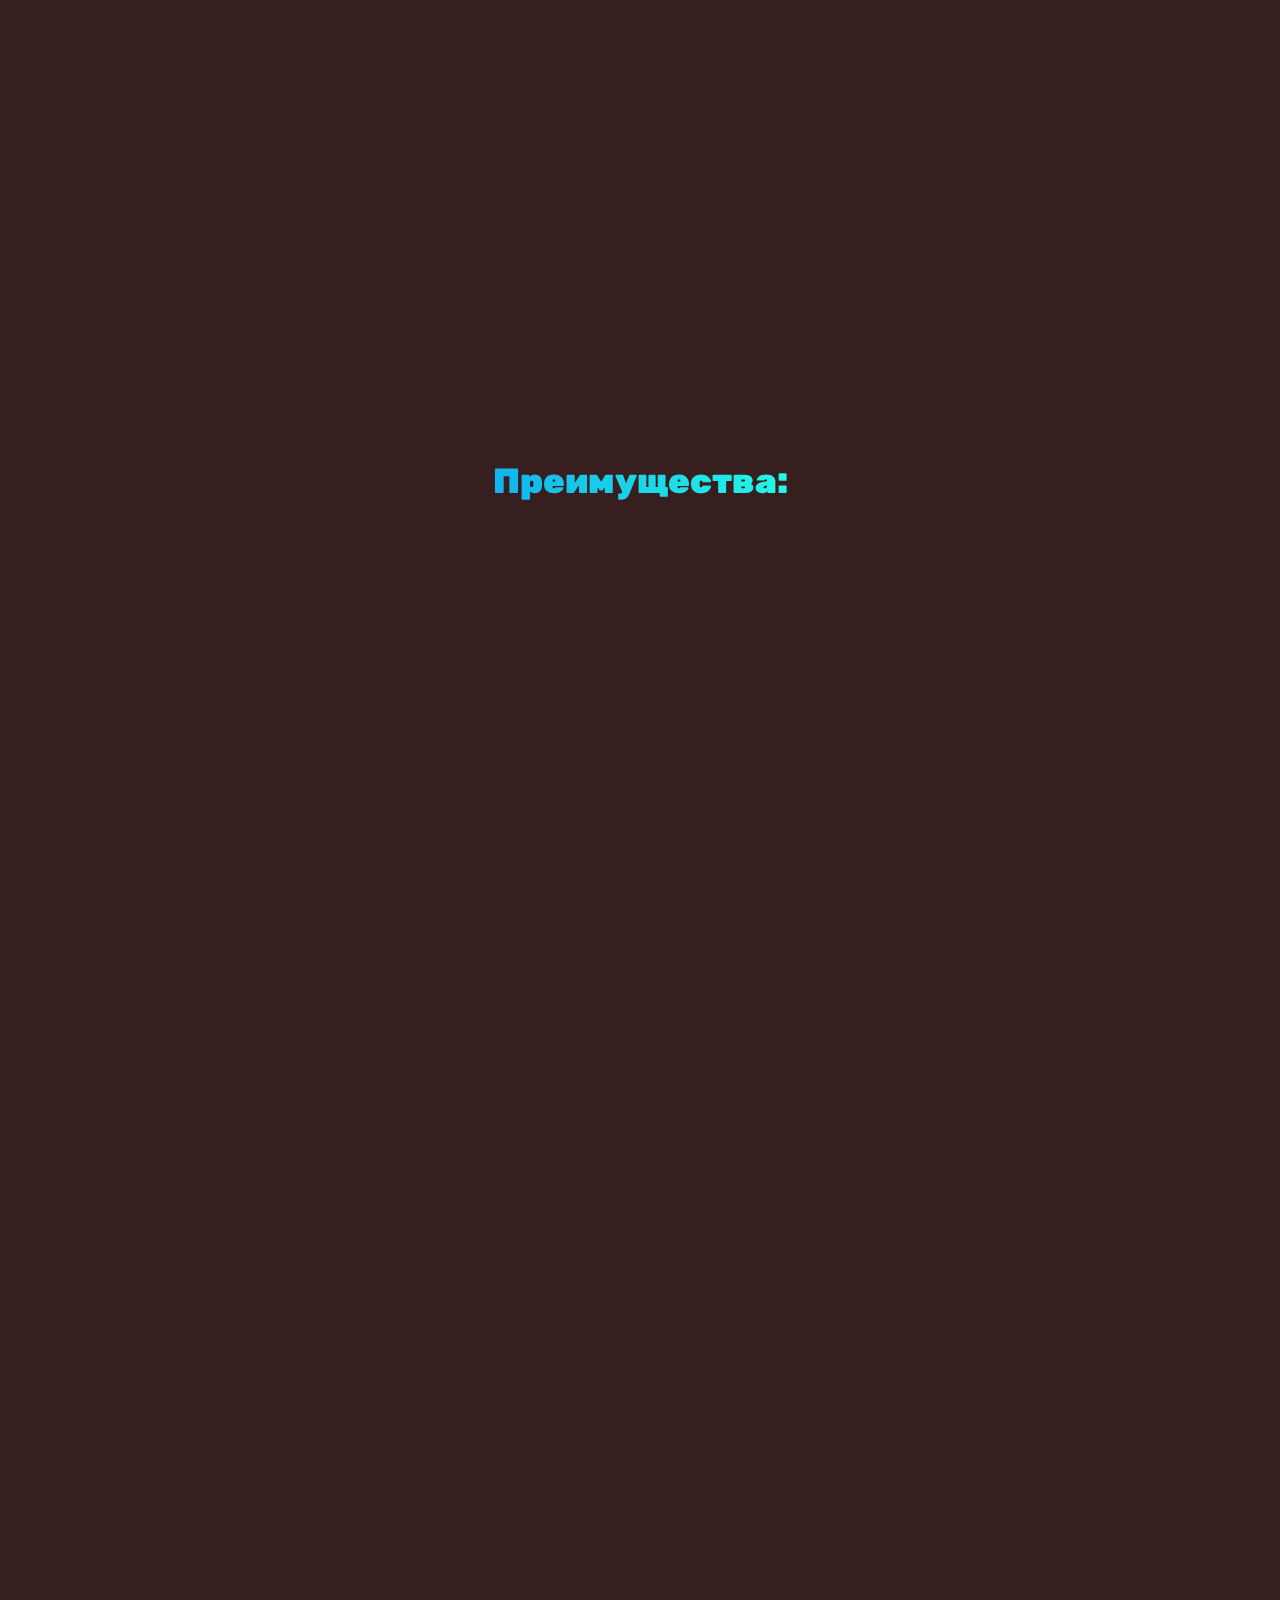
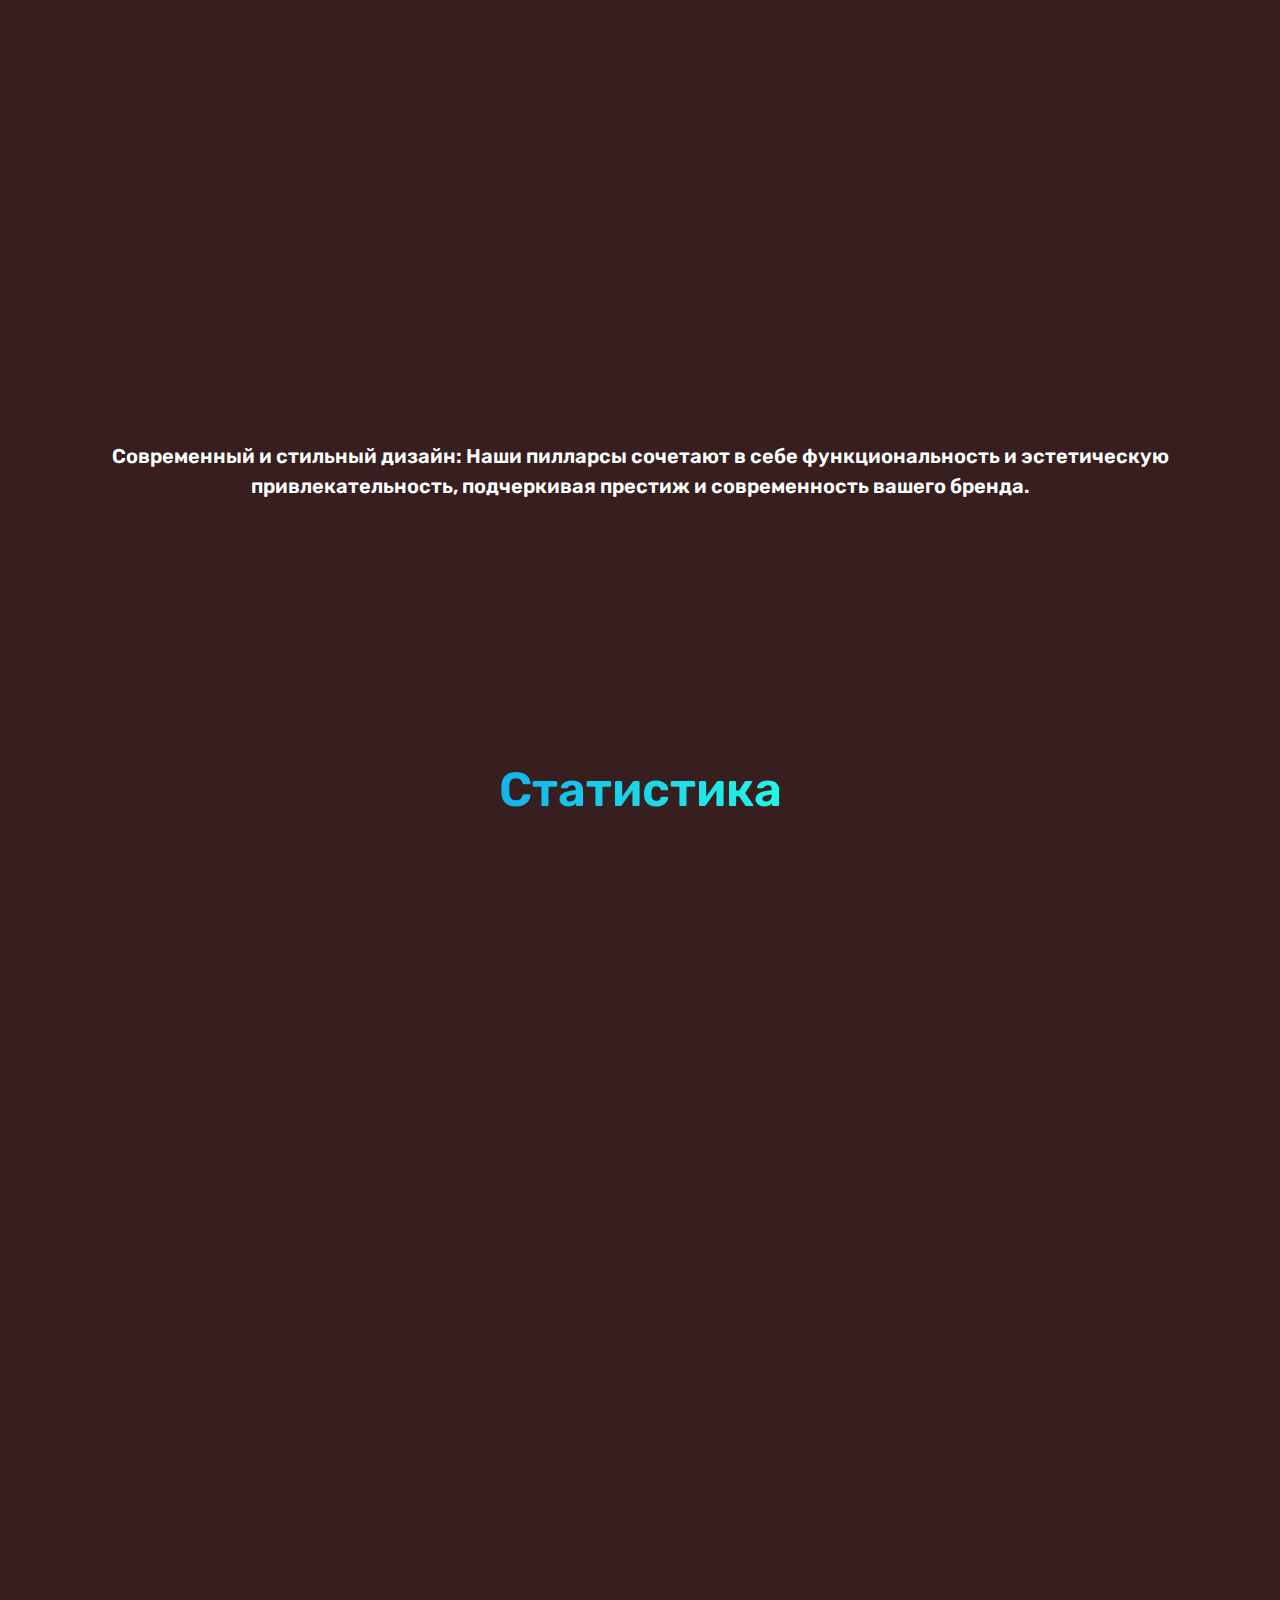
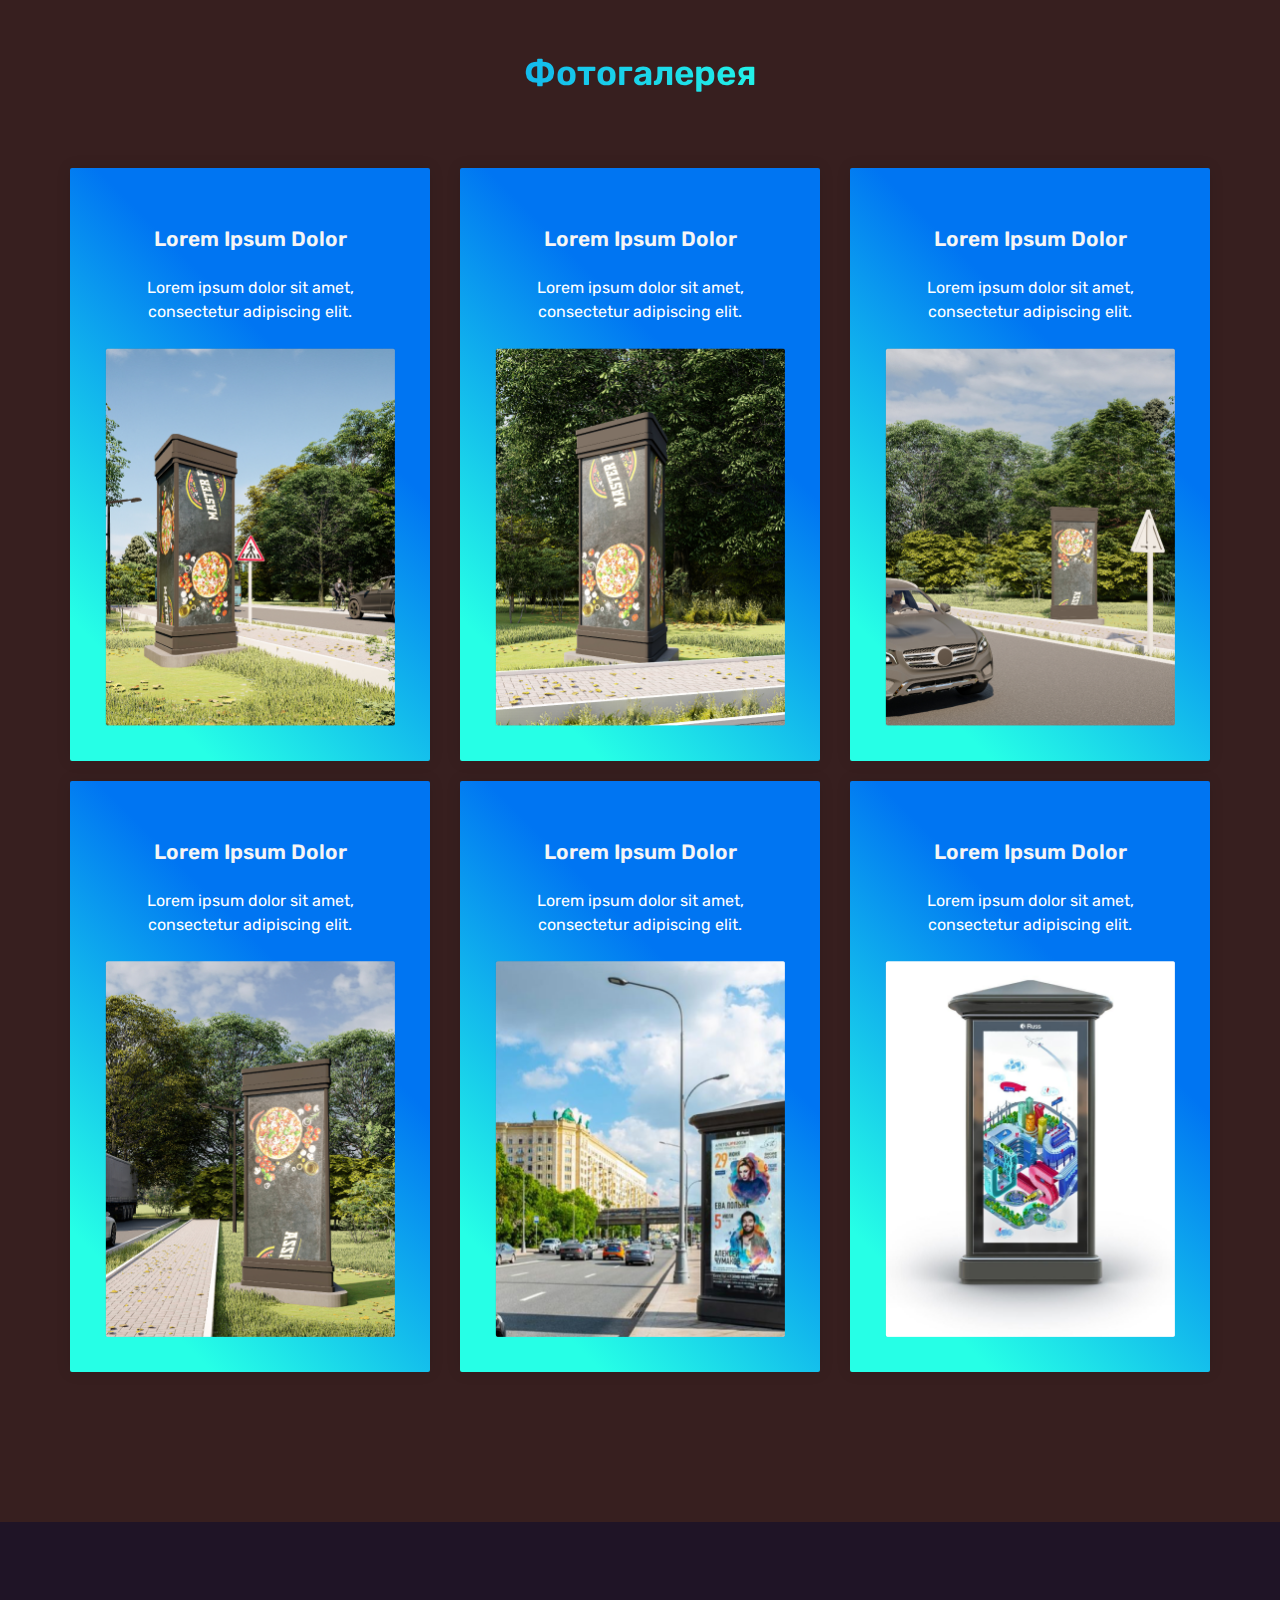
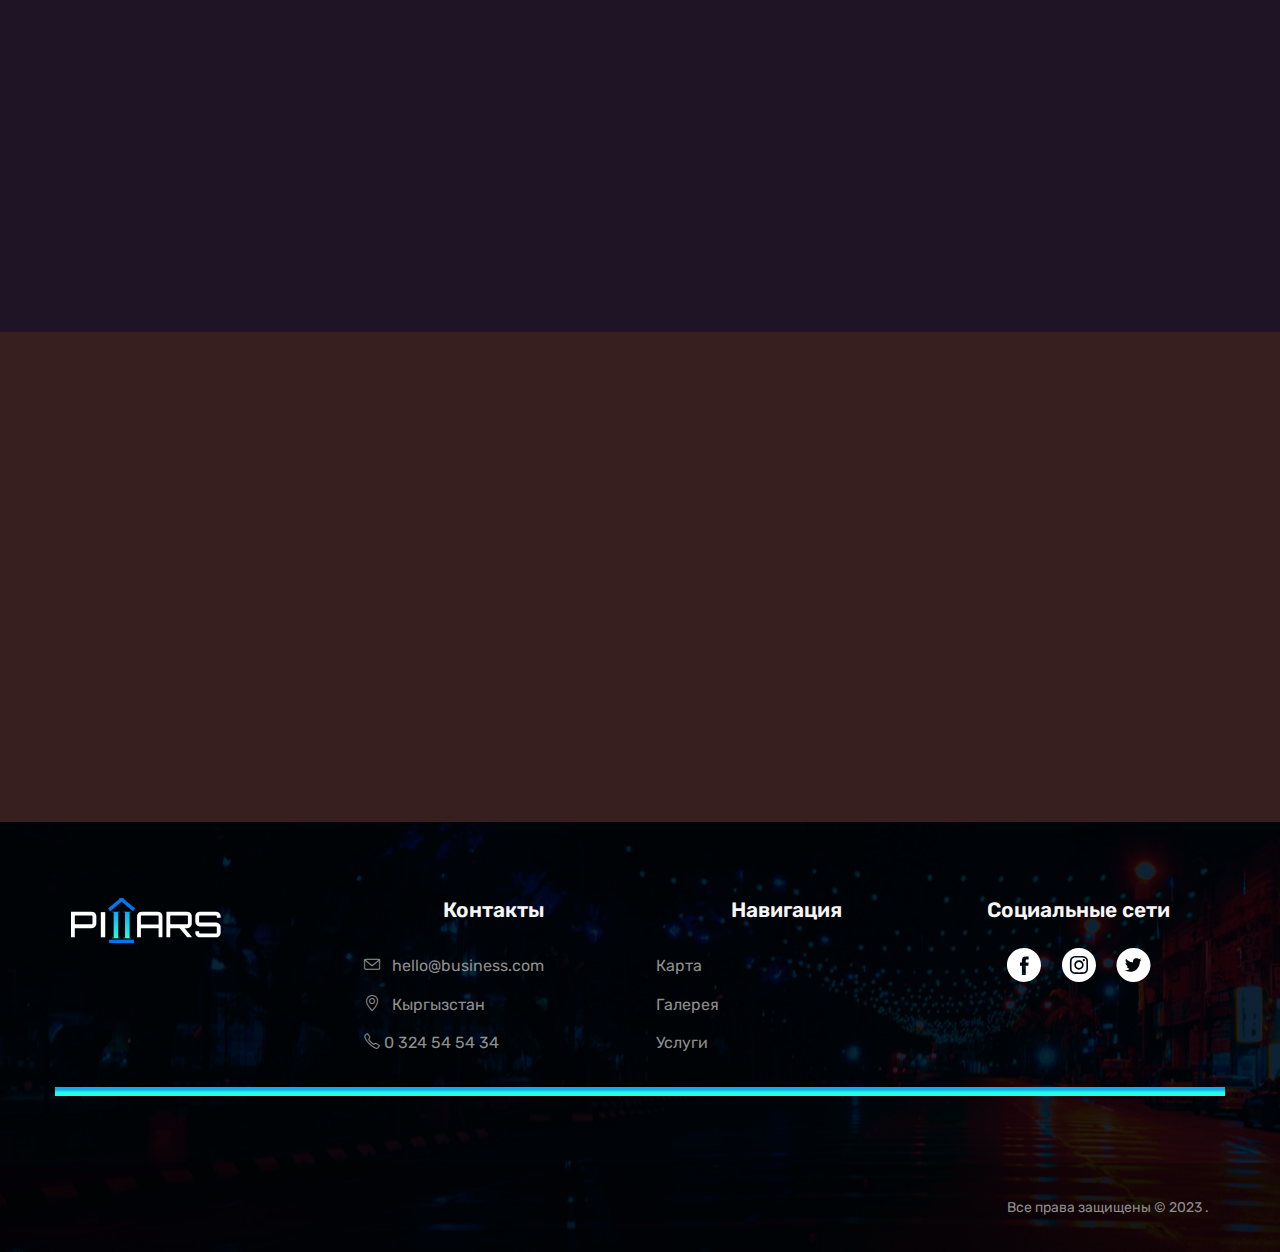
==== commit bf9712fa: "fixed social icons" ====
--- a/index.html
+++ b/index.html
@@ -49,7 +49,7 @@
                 --section-2-bg-color: #371F1F;
                 --section-3-bg-color: #371F1F;
 
-                --card-bg-color: #251f37;
+                /* --card-bg-color: #251f37; */
                 
                 --footer-bg-color: #251f37;
             }
@@ -80,7 +80,7 @@
                     <ul class="navbar-nav action">
                        
                     </ul>
-                    <a  class="btn ml-lg-auto phone smooth-anchor"><i class="icon-phone"></i>+996 324 54 54 34</a>
+                    <a  class="btn ml-lg-auto phone smooth-anchor"><i class="icon-phone"></i>0 324 54 54 34</a>
                     <ul class="navbar-nav items">
                         
                         <li class="nav-item dropdown">
@@ -227,7 +227,7 @@
                 </div>
                 <div class="row justify-content-center text-center items">
                     <div class="col-12 col-md-6 col-lg-4 item">
-                        <div class="card featured">
+                        <div class="card">
                             <h4>Lorem Ipsum Dolor</h4>
                             <p>Lorem ipsum dolor sit amet, consectetur adipiscing elit.</p>
                             <div>
@@ -249,7 +249,7 @@
                         </div>
                     </div>
                     <div class="col-12 col-md-6 col-lg-4 item">
-                        <div class="card featured">
+                        <div class="card ">
                             <h4>Lorem Ipsum Dolor</h4>
                             <p>Lorem ipsum dolor sit amet, consectetur adipiscing elit.</p>
                             <div>
@@ -260,7 +260,7 @@
                         </div>
                     </div>
                     <div class="col-12 col-md-6 col-lg-4 item">
-                        <div class="card featured">
+                        <div class="card ">
                             <h4>Lorem Ipsum Dolor</h4>
                             <p>Lorem ipsum dolor sit amet, consectetur adipiscing elit.</p>
                             <div>
@@ -282,7 +282,7 @@
                         </div>
                     </div>
                     <div class="col-12 col-md-6 col-lg-4 item">
-                        <div class="card featured">
+                        <div class="card ">
                             <h4>Lorem Ipsum Dolor</h4>
                             <p>Lorem ipsum dolor sit amet, consectetur adipiscing elit.</p>
                             <div>
@@ -303,7 +303,7 @@
 
                     <!-- Item 1 -->
                     <div class="swiper-slide slide-center swiper-slide-active">
-                        <img data-aos="zoom-out-up" data-aos-delay="800" src="./featured-8.png" class="hero-image-left aos-init" alt="Hero Image">
+                        <img data-aos="zoom-out-up" data-aos-delay="800" src="./featured-8.png" class="hero-image-left aos-init" alt="Hero Image" >
 
                         <div class="slide-content row" data-mask-768="70">
                             <div class="col-12 d-flex justify-content-end inner">
@@ -367,7 +367,7 @@
                                         <li class="nav-item">
                                             <p class="nav-link">
                                                 <i class="icon-phone"></i>
-                                                +996 324 54 54 34</p>
+                                                0 324 54 54 34</p>
                                         </li>
                                     </ul>
                                 </div>
@@ -385,26 +385,31 @@
                                         </li>
                                     </ul>
                                 </div>
-                                <div class="col-12 col-lg-4 p-3 text-center text-lg-left item">
+                                <div class="col-12 col-lg-4 p-3 text-center text-lg-left item ">
                                     <h4 class="title">Социальные сети</h4>
-                                    <div class="socialIcon">
-                                        <img src="./img/Facebook_white.svg" alt="facebook">
-                                        <a href="">
-                                            Facebook
-                                        </a>
-                                    </div class="socialIcon">
-                                    <div class="socialIcon">
-                                        <img src="./img/Instagram_white.svg" alt="">
-                                        <a href="">
-                                            Instagram
-                                        </a>
-                                    </div class="socialIcon">
-                                    <div class="socialIcon">
-                                        <img src="./img/Twitter_white.svg" alt="">
-                                        <a href="">
-                                            Twitter
-                                        </a>
-                                    </div class="socialIcon">
+                                    <div class="socialNetwork">
+                                        
+                                       
+                                        <div class="socialIcon">
+                                       
+                                            <a href="">
+                                                <img src="./img/Facebook_white.svg" alt="facebook">
+                                            </a>
+                                        </div >
+                                        <div class="socialIcon">
+                                            
+                                            <a href="">
+                                                <img src="./img/Instagram_white.svg" alt="">
+                                            </a>
+                                        </div class="socialIcon">
+                                        <div class="socialIcon">
+                                            
+                                            <a href="">
+                                                <img src="./img/Twitter_white.svg" alt="">
+                                            </a>
+                                        </div>
+                                    </div>
+                                    
                                 </div>
                             </div>
                         </div>
--- a/styles/main.css
+++ b/styles/main.css
@@ -1463,7 +1463,7 @@
     text-align: center;
     transform: scale(0);
     border-radius: 2px;
-    background-color: var(--card-bg-color);
+    background-image: linear-gradient(45deg, var(--secondary-color) 15%, var(--primary-color) 65%);
     -webkit-box-shadow: 0px 0px 15px 0px rgba(0, 0, 0, 0.1);
     box-shadow: 0px 0px 15px 0px rgba(0, 0, 0, 0.1);
 }
@@ -2520,6 +2520,13 @@
 .card-columns .card {
     margin-bottom: 30px;
 }
+.socialNetwork {
+    display: flex;
+    /* flex-direction: row; */
+    justify-content: center;
+    gap: 20px;
+
+}
 
 .card {
     position: relative;
@@ -2528,12 +2535,13 @@
     padding: 35px;
     border: none;
     border-radius: 2px;
-    background-color: var(--card-bg-color);
+    background-image: linear-gradient(45deg, var(--secondary-color) 15%, var(--primary-color) 65%);
     -webkit-box-shadow: 0px 0px 15px 0px rgba(0, 0, 0, 0.1);
     box-shadow: 0px 0px 15px 0px rgba(0, 0, 0, 0.1);
     transition-timing-function: cubic-bezier(.25, .25, .75, .75);
     transition-duration: 0.4s;
     transition-property: opacity, transform;
+    color : white !important;
 }
 
 .card.no-hover {
@@ -3010,8 +3018,8 @@
     bottom: 0;
     width: auto;
     /* height: 85%; */
-    width: 40% !important;
-    min-width: 500px !important;
+    width: 20% !important;
+    min-width: 450px !important;
 }
 
 
@@ -3792,9 +3800,7 @@
     margin-bottom: 10px;
 }
 .socialIcon a {
-    border-bottom: 2px solid white;
     color: white !important;
-    padding-bottom: 1px;
    
 }
 .baloon {
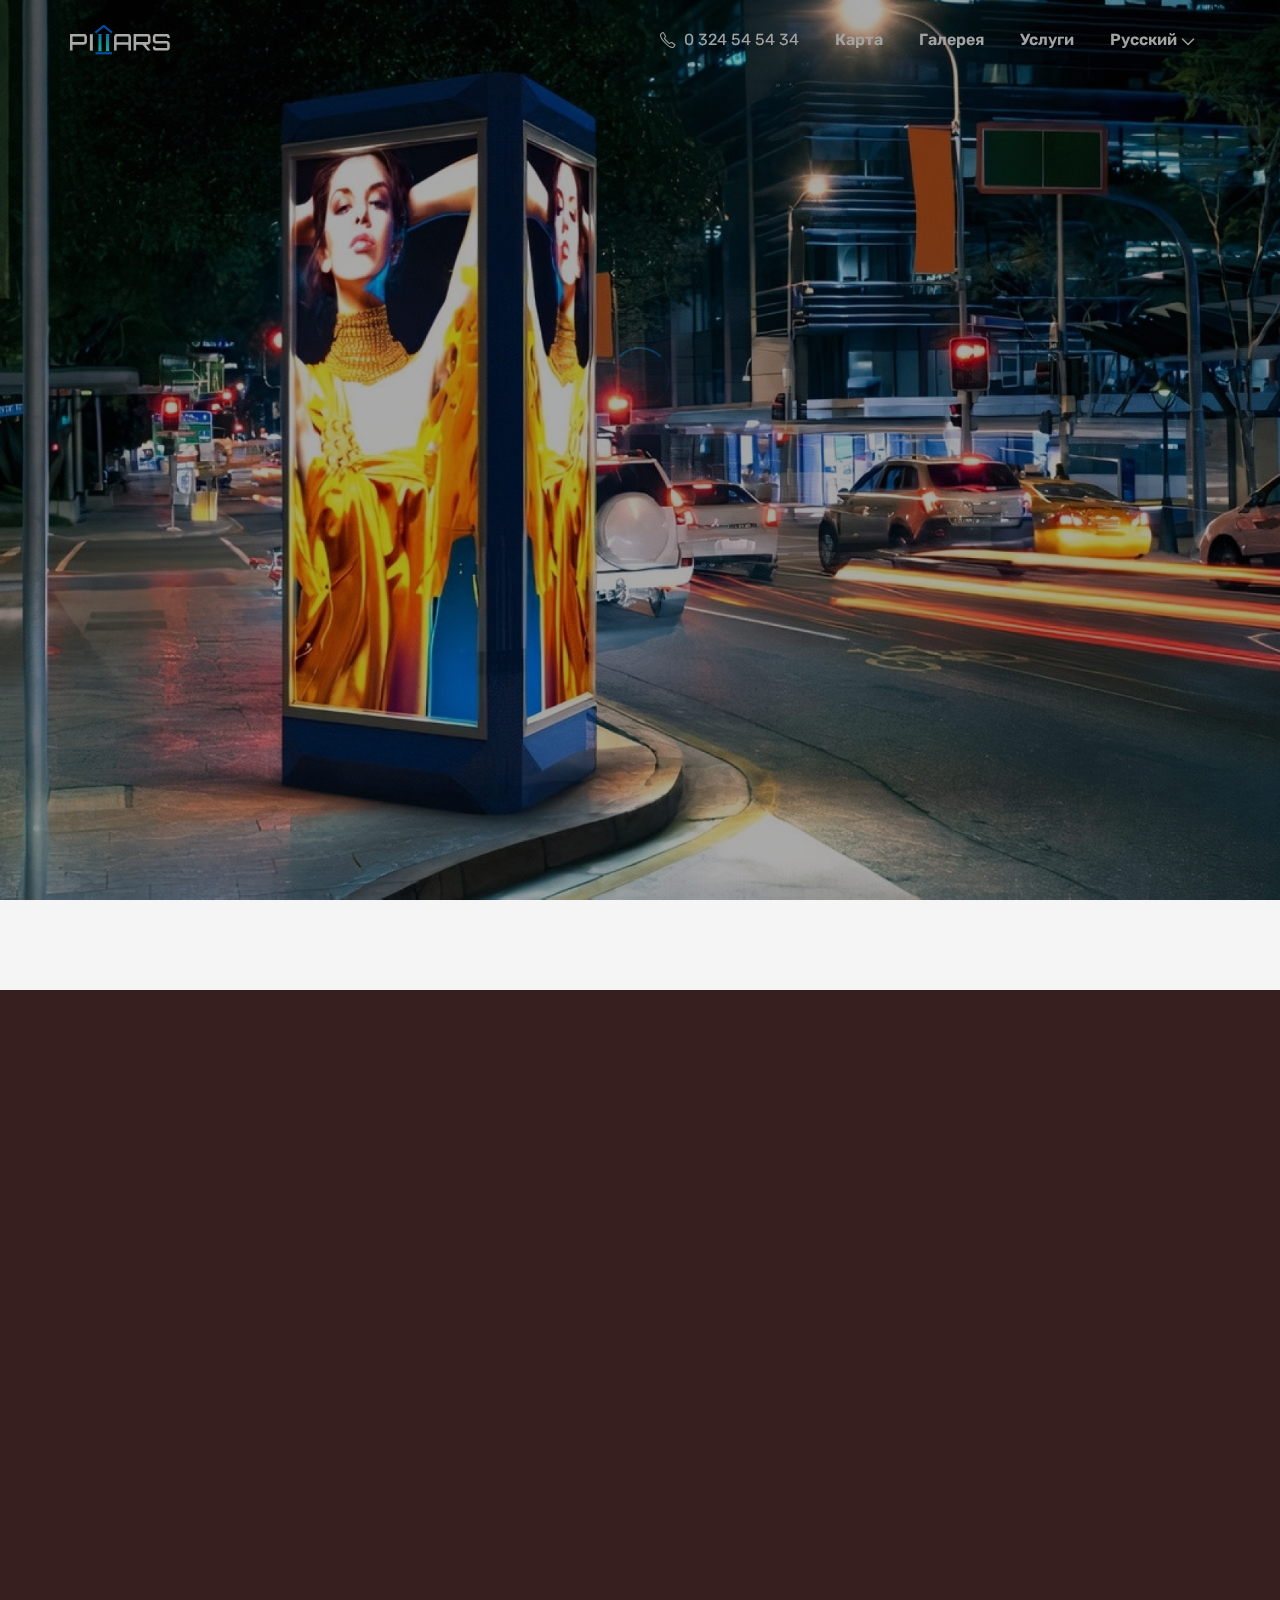
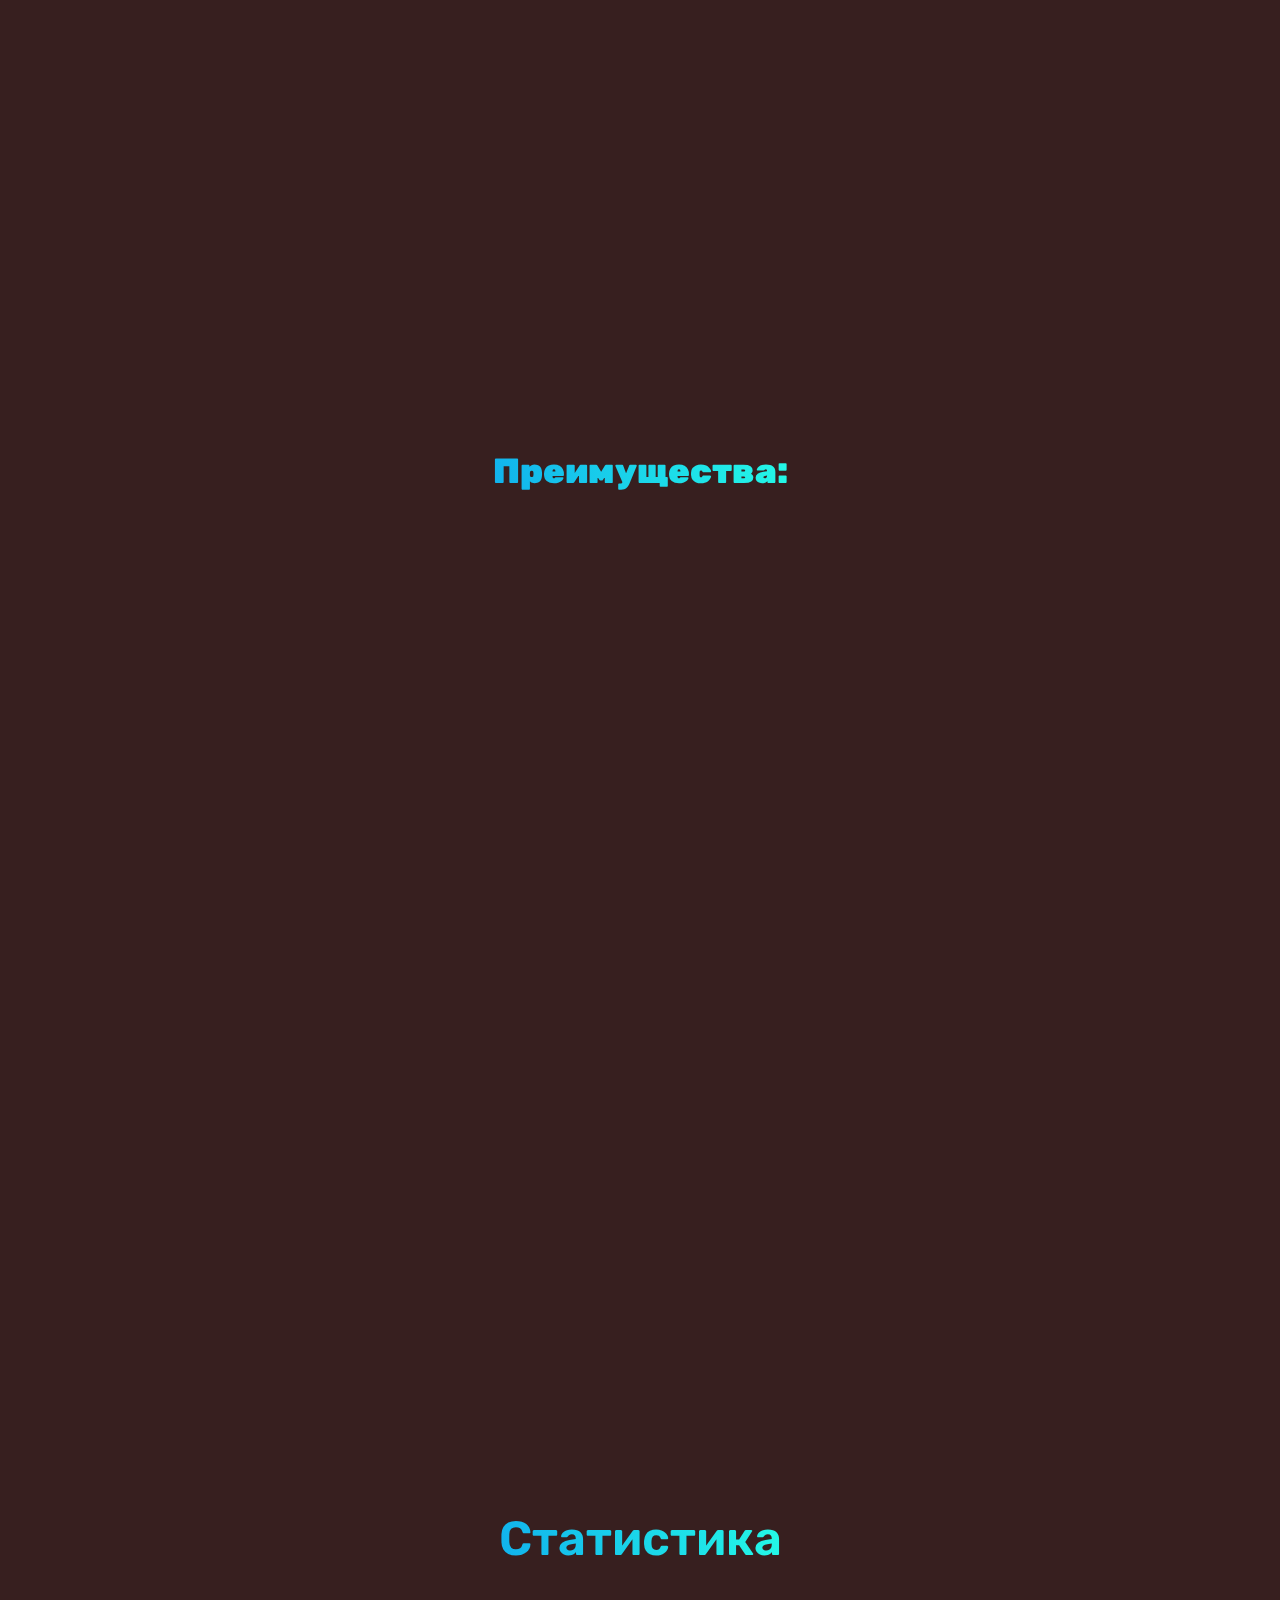
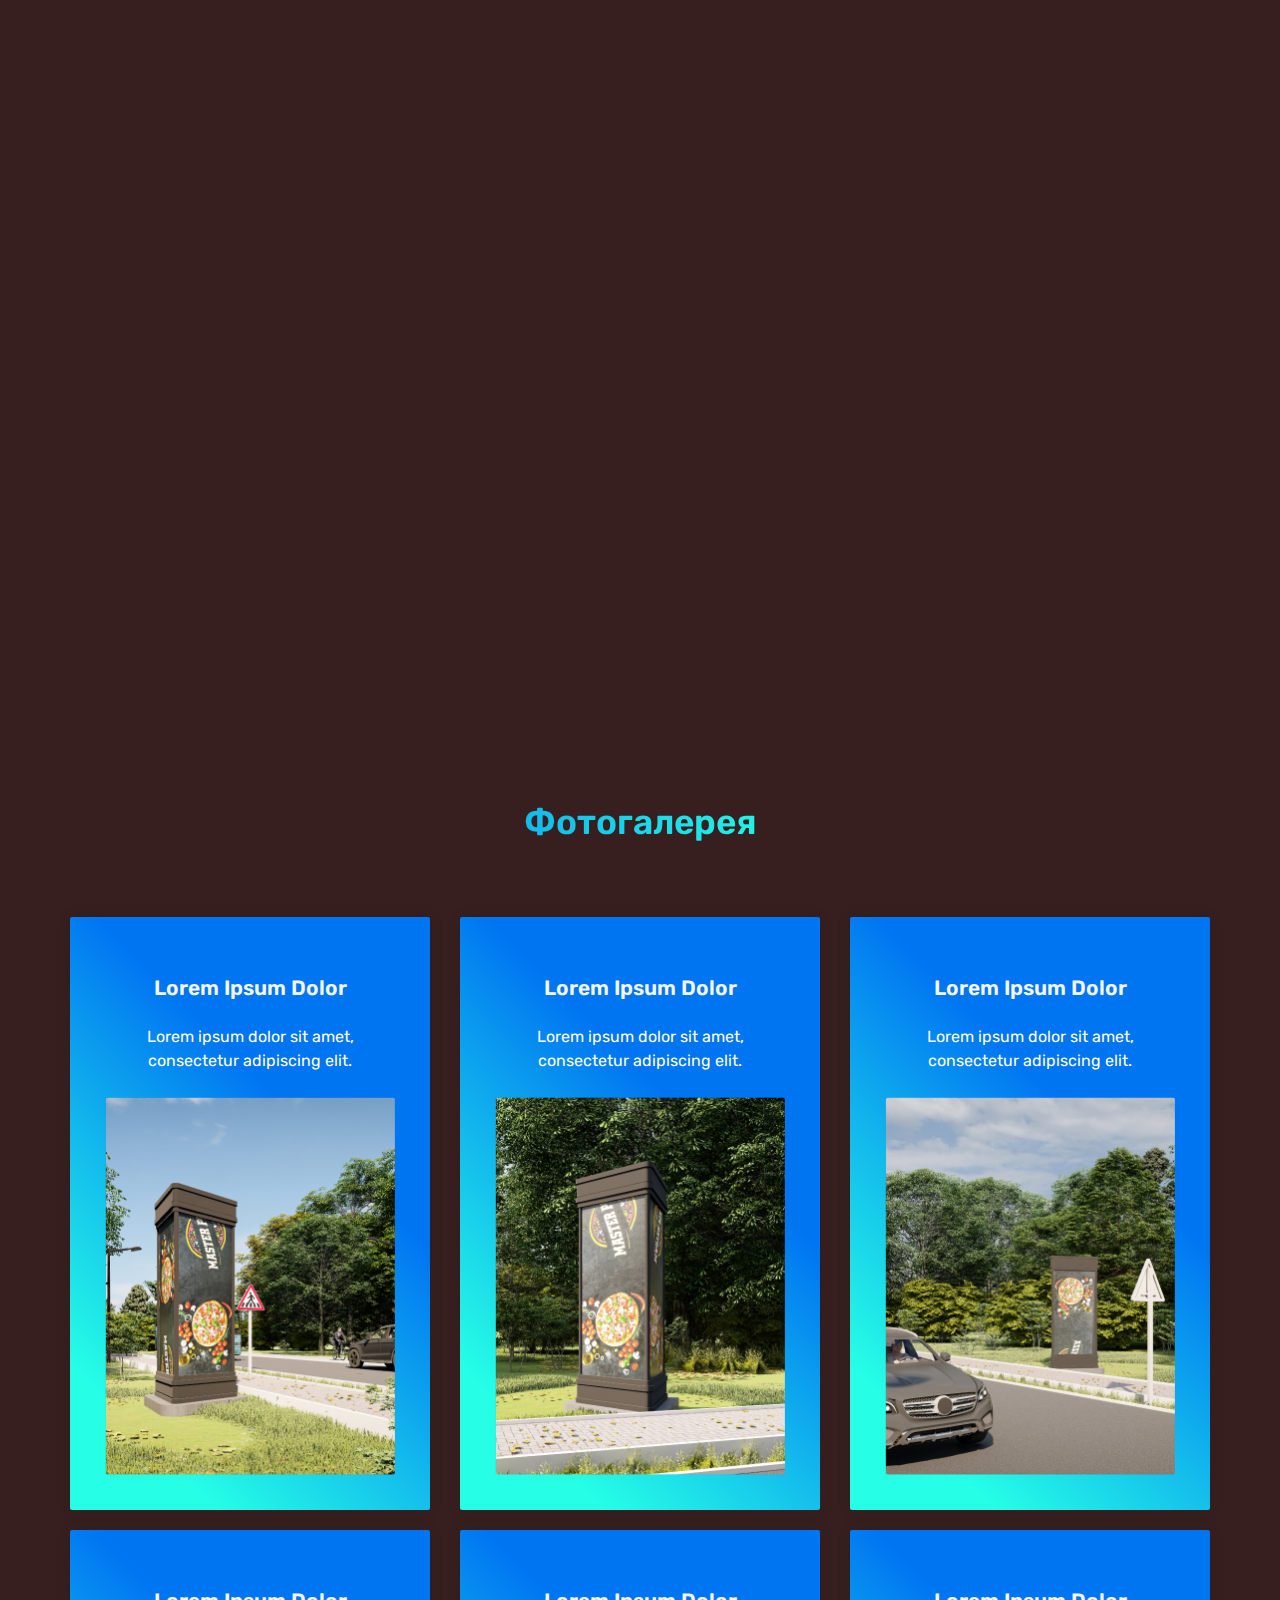
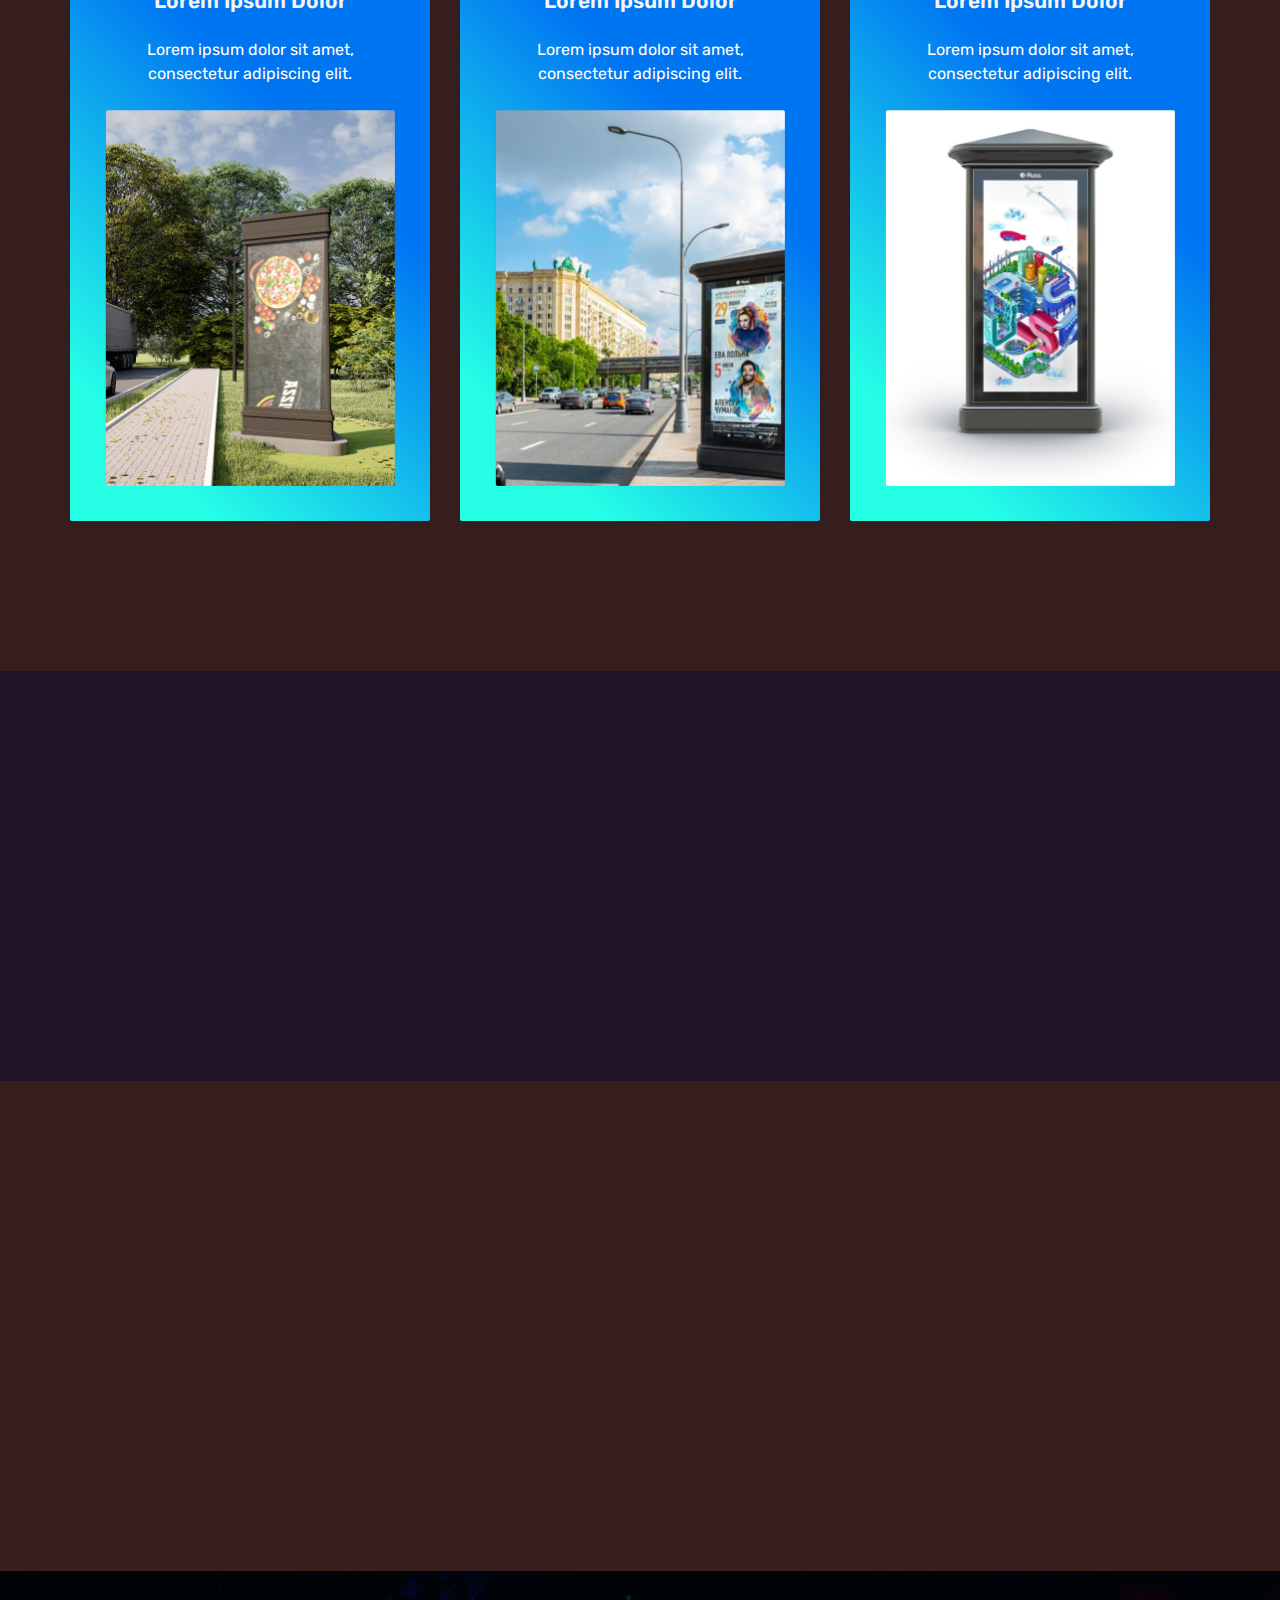
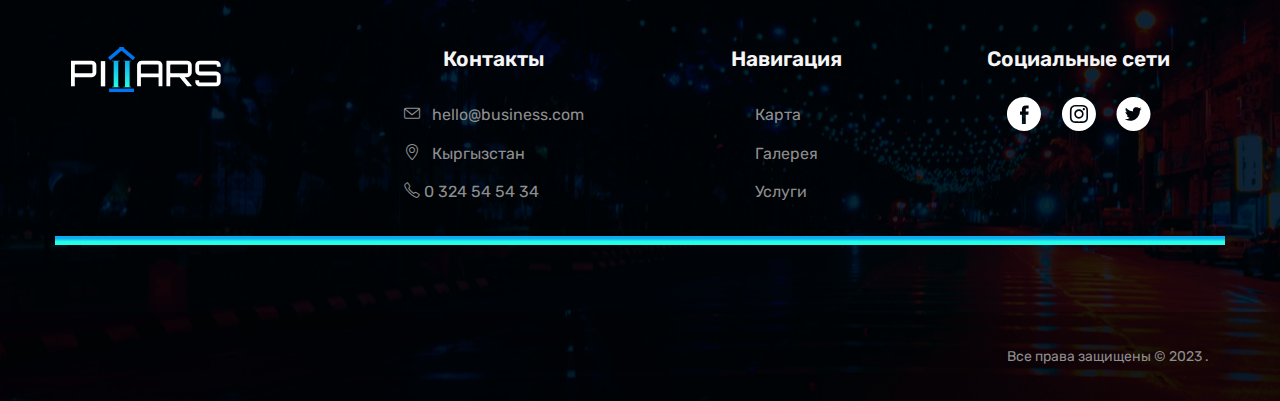
==== commit 9258f797: "updated" ====
--- a/index.html
+++ b/index.html
@@ -7,8 +7,10 @@
         =============================================== -->
         
         <meta http-equiv="x-ua-compatible" content="ie=edge">
-        <meta name="viewport" content="width=device-width, initial-scale=1">
-
+        <meta 
+        name="viewport" 
+        content="width=device-width, initial-scale=1.0, maximum-scale=1.0, user-scalable=no" 
+      />
 
         <title>Pillars</title>
 
@@ -129,7 +131,7 @@
             
         </header>
         <!-- Hero -->
-        <section id="slider" style="background-image: url('./img/backgrounds/Section0.png'); height: 100vh; background-position: 30%; background-size: cover;">
+        <section id="slider" style="background-image: url('./img/backgrounds/Section0.png'); height: 110vh !important; background-position: 30%; background-size: cover;">
             
         </section>
         
@@ -138,40 +140,37 @@
                     <h1 data-aos="zoom-out" data-aos-delay="400" class="miniTitle effect-static-text">Трехсторонние  тумбы (пилларсы) для наружней рекламы</h1>
                     <h2 data-aos="zoom-out" data-aos-delay="400">Новый формат рекламы в вашем городе</h2>
                     <p data-aos="zoom-out" data-aos-delay="400">Пилларсы – инновационный формат наружной рекламы, который уже покорил ведущие столицы мира. Эти трехсторонние конструкции представляют собой стойки с уникальными возможностями привлечения внимания целевой аудитории. Установленные в стратегических местах, пилларсы эффективно привлекают взгляды прохожих, поднимая осведомленность о вашем бренде или предлагаемых услугах.</p>
-                    <div data-aos="zoom-out" data-aos-delay="800" id="map" style="width: 100%; height: 500px;"></div>
+                    <div data-aos="zoom-out" data-aos-delay="800" id="map" style="width: 100%; height: 400px;"></div>
                 </div>
         </section>
         <section id="advantages" class="section-1 odd offers secondary featured custom" style="background-image: url(./img/backgrounds/Section2.png);">
             <div class="container">
                 <h1 class="miniTitle effect-static-text">Преимущества:</h1>
-                <div data-aos="zoom-out" data-aos-delay="200" >
-                    <p>- Уникальный формат: Трехсторонние тумбы создают неотъемлемую часть уличного пейзажа и обеспечивают высокую видимость вашей рекламы.</p>
+                <div data-aos="zoom-out" class="advantagesCard" data-aos-delay="200" >
+                    <div class="advantagesText">
+                        <p> - Уникальный формат: Трехсторонние тумбы создают неотъемлемую часть уличного пейзажа и обеспечивают высокую видимость вашей рекламы.  
+                        </p>
+                        <p> - Внимание прохожих: Пилларсы привлекают взгляды прохожих с трех разных направлений, обеспечивая максимальный охват аудитории.</p>
+                    </div>
                     <div class="advantages">
-                        <img src="./img/advantages/advantages1.png" alt="pilars" title="Пиларс"/>
-                        <img src="./img/advantages/advantages2.png" alt="pilars" title="Пиларс"/>
-                        <img src="./img/advantages/advantages3.png" alt="pilars" title="Пиларс"/>
-                        <img src="./img/advantages/advantages4.png" alt="pilars" title="Пиларс"/>
-                    </div>
-                </div>
-               <div data-aos="zoom-out" data-aos-delay="200" >
-                <p>- Внимание прохожих: Пилларсы привлекают взгляды прохожих с трех разных направлений, обеспечивая максимальный охват аудитории.</p>
+                        <img src="./img/Banner/benner1.png" alt="Пиллар" title="Заказать Пиллар">
+                    </div>
+                </div>
+               <div data-aos="zoom-out" data-aos-delay="200"  class="advantagesCard">
+                <div class="advantagesText">
+                    <p>- Стратегическое размещение: Мы выбираем самые привлекательные и оживленные места в городе, чтобы ваша реклама была видна как можно большему числу потенциальных клиентов.
+                    
+                    </p>
+                    <p>
+                        - Современный и стильный дизайн: Наши пилларсы сочетают в себе функциональность и эстетическую привлекательность, подчеркивая престиж и современность вашего бренда.
+                    </p>
+                </div>
                 <div class="advantages">
-                    <img src="./img/advantages/advantages5.png" alt="pilars" title="Пиларс"/>
-                    <img src="./img/advantages/advantages6.png" alt="pilars" title="Пиларс"/>
-                    <img src="./img/advantages/advantages7.png" alt="pilars" title="Пиларс"/>
-                    <img src="./img/advantages/advantages8.png" alt="pilars" title="Пиларс"/>
+                    <img src="./img/Banner/benner2.png" alt="pilars" title="Пиларс"/>
                 </div>
                </div>
-                <div data-aos="zoom-out" data-aos-delay="400">
-                    <p>- Стратегическое размещение: Мы выбираем самые привлекательные и оживленные места в городе, чтобы ваша реклама была видна как можно большему числу потенциальных клиентов.</p>
-                    <div class="advantages">
-                        <img src="./img/advantages/advantages9.png"alt='Pillars' title="Пиларс"/>
-                        <img src="./img/advantages/advantages10.png"alt='Pillars' title="Пиларс"/>
-                        <img src="./img/advantages/advantages11.png"alt='Pillars' title="Пиларс"/>
-                        <img src="./img/advantages/advantages12.png"alt='Pillars' title="Пиларс"/>
-                    </div>
-                </div>
-                <p>Современный и стильный дизайн: Наши пилларсы сочетают в себе функциональность и эстетическую привлекательность, подчеркивая престиж и современность вашего бренда.
+              
+                
 
             </div>
          </section>
@@ -347,7 +346,7 @@
                         </div>
                         <div class="col-12 col-lg-9 p-0">                            
                             <div class="row">
-                                <div class="col-12 col-lg-4 p-3 text-center text-lg-left item">
+                                <div class="col-12 col-lg-4 p-3 text-center text-lg-left item footer-item">
                                     <h4 class="title">Контакты</h4>
                                     <ul class="navbar-nav">
                                         <li class="nav-item">
@@ -371,7 +370,7 @@
                                         </li>
                                     </ul>
                                 </div>
-                                <div class="col-12 col-lg-4 p-3 text-center text-lg-left item">
+                                <div class="col-12 col-lg-4 p-3 text-center text-lg-left item footer-item">
                                     <h4 class="title">Навигация</h4>
                                     <ul class="navbar-nav">
                                         <li class="nav-item">
@@ -565,18 +564,35 @@
             ymaps.ready(init);
     
             function init() {
+                
+                var customBalloonContentLayout1 = ymaps.templateLayoutFactory.createClass(
+                '<div class="baloon">' +
+                '  <img src="./img/advantages/advantages1.png">' +
+                '<h1> Адрес будет тут</h1>',
+                '</div>'
+                );
+                var customBalloonContentLayout2 = ymaps.templateLayoutFactory.createClass(
+                '<div class="baloon">' +
+                '  <img src="./img/advantages/advantages2.png">' +
+                '<h1> Адрес будет тут</h1>',
+                '</div>'
+                );
                 var myMap = new ymaps.Map("map", {
                     center: [42.87, 74.60], // Координаты центра карты
                     zoom: 10 // Масштаб карты
                 });
-                var place1 = new ymaps.Placemark([42.842946, 74.608815], { 
+                var place1 = new ymaps.Placemark([42.842946, 74.608815], {
+            }, {
+                balloonContentLayout: customBalloonContentLayout1
+            });
+
+                var place2 = new ymaps.Placemark([42.822027, 74.617106], { 
                    
-                });
-
-                var place2 = new ymaps.Placemark([42.822027, 74.617106], { 
+                                   },{
+                                    balloonContentLayout: customBalloonContentLayout2
                                    });
-                myMap.geoObjects.add(place1);
-                  myMap.geoObjects.add(place2);
-                }
+                                    myMap.geoObjects.add(place1);
+                                    myMap.geoObjects.add(place2);
+                                    }
         </script>
     
--- a/styles/main.css
+++ b/styles/main.css
@@ -1988,19 +1988,51 @@
 .mid-slider-simple .card:not(.no-hover):hover {
     transform: initial;
 }
+.advantagesCard {
+    display: flex ;
+    align-items: center;
+    gap: 100px;
+    margin-bottom: 50px;
+    
+}
+@media (max-width:1000px) {
+    .advantagesCard {
+        flex-direction: column !important;
+    }
+    .advantages {
+        width: 80% !important;
+    }
+    .advantagesText {
+        width: 100% !important;
+    }
+}
+@media(max-width : 400px) {
+    #map {
+        height: 300px !important;
+        width: 90% !important;
+         margin: 0 auto;
+    }       
+}
+.advantagesCard:nth-child(even) {
+    flex-direction: row-reverse;
+}
 .advantages {
+   width: 35%;
+
+}
+.footer-item {
     display: flex;
-    gap: 20px;
-    flex-wrap: wrap;
-    justify-content: center;
-
+    flex-direction: column;
+    align-items: center;
 }
 .advantages img{
-    width: 22%;
+    width: 100%;
     min-width: 120px;
 }
-#advantages .container p {
-    text-align: center !important;
+#advantages .container .advantagesText {
+    width: 55%;
+    text-align: left !important;
+    
 }
 @media (max-width : 628px) {
     #advantages p {
@@ -3802,12 +3834,6 @@
 .socialIcon a {
     color: white !important;
    
-}
-.baloon {
-    background-color: black;
-}
-.baloon h3 {
-    font-size: 12px !important;
 }
 #services {
     padding-bottom: 20px !important;
@@ -4516,4 +4542,39 @@
     /* #endregion General */
 }
 
-/* #endregion All Media Queries */+/* #endregion All Media Queries */
+.baloon img {
+    height: 300px;
+    width: auto;
+    border-radius: 5px;
+}
+@media (max-width : 600px) {
+    .baloon img {
+        height: 150px !important;
+    }
+}
+.baloon {
+    background-color: #ffffff;
+    padding: 10px;
+    border-radius: 5px;
+    padding-bottom: 0px;
+    /* min-width: 00px; */
+    /* width: 100%; */
+}
+.baloon h1 {
+    color : black;
+    font-size: 18px;
+    font-weight: 400;
+    margin-bottom: 2px;
+}
+.ymaps-2-1-79-balloon,.ymaps-2-1-79-balloon__layout {
+    border-radius: 10px;
+    /* height: 200px; */
+    /* min-width: 250px; */
+    
+}
+
+.ymaps-2-1-79-balloon__content {
+    display: flex;
+    justify-content: center;
+}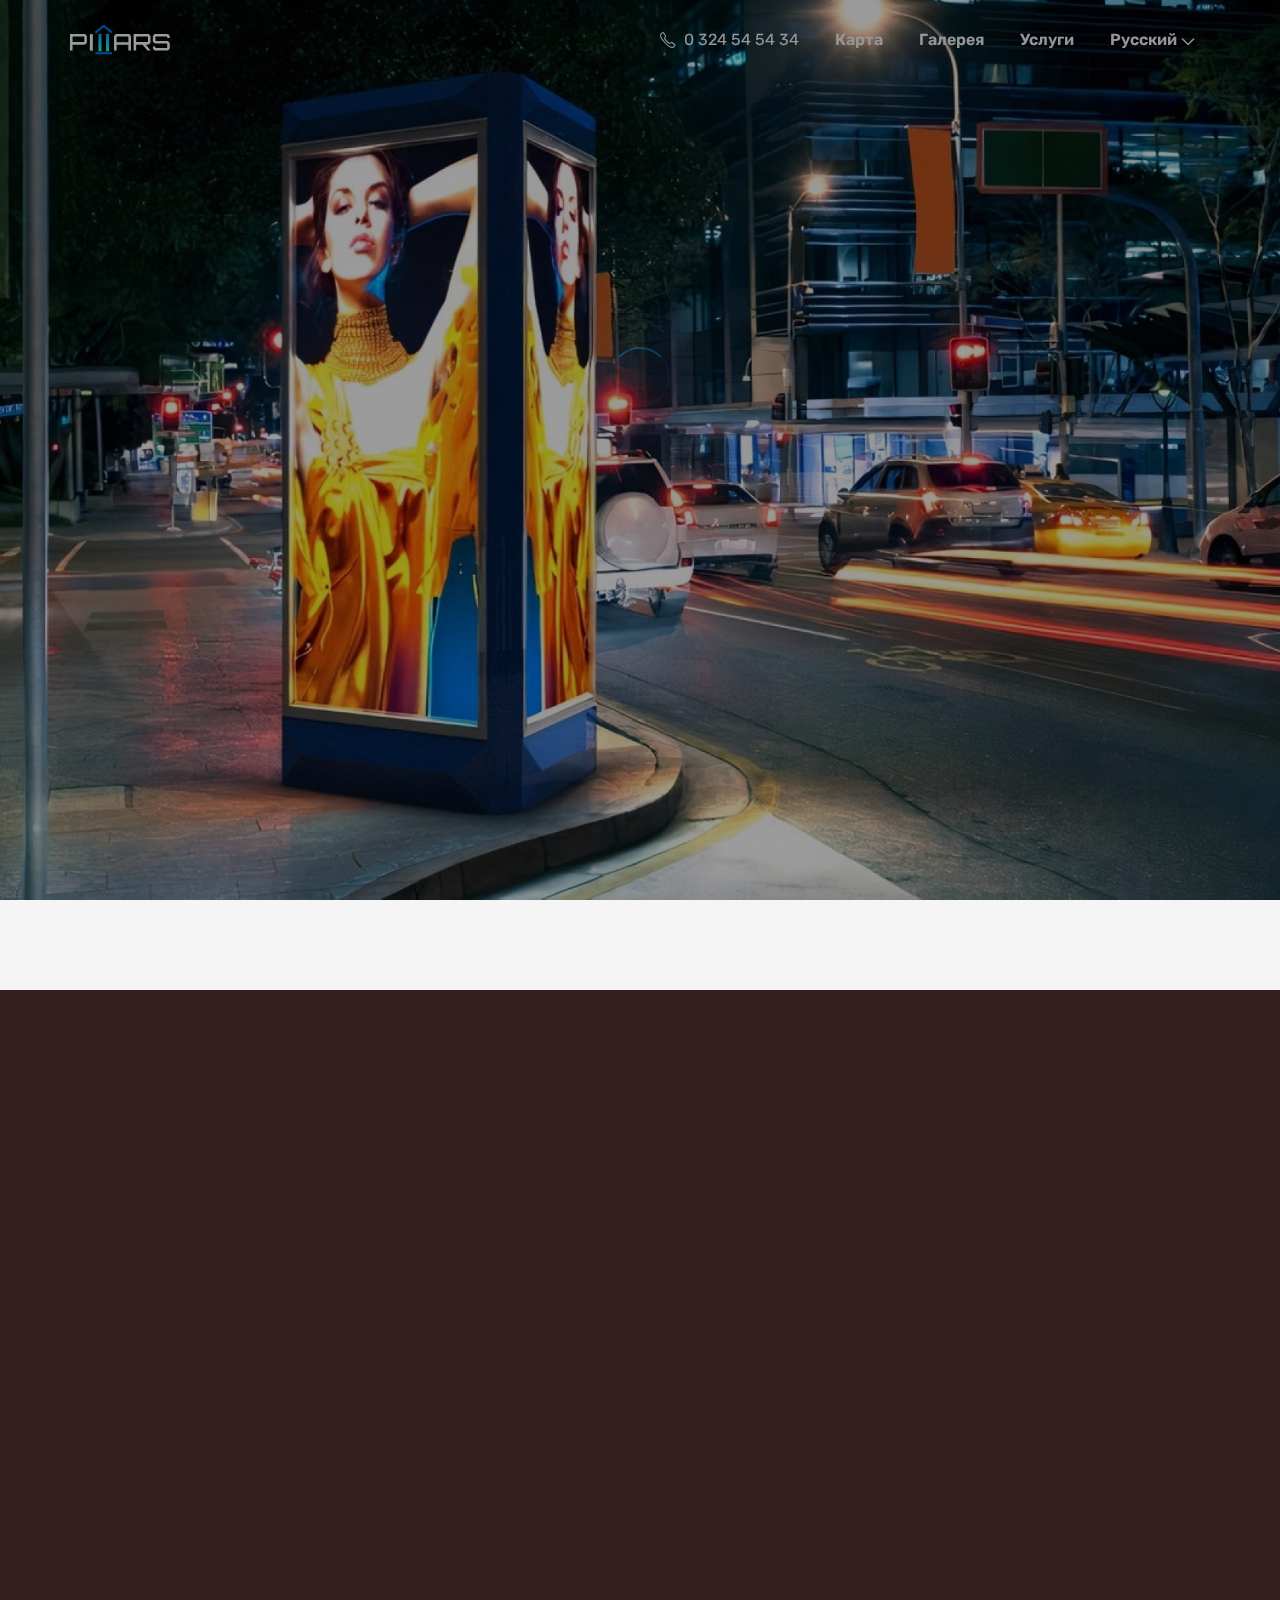
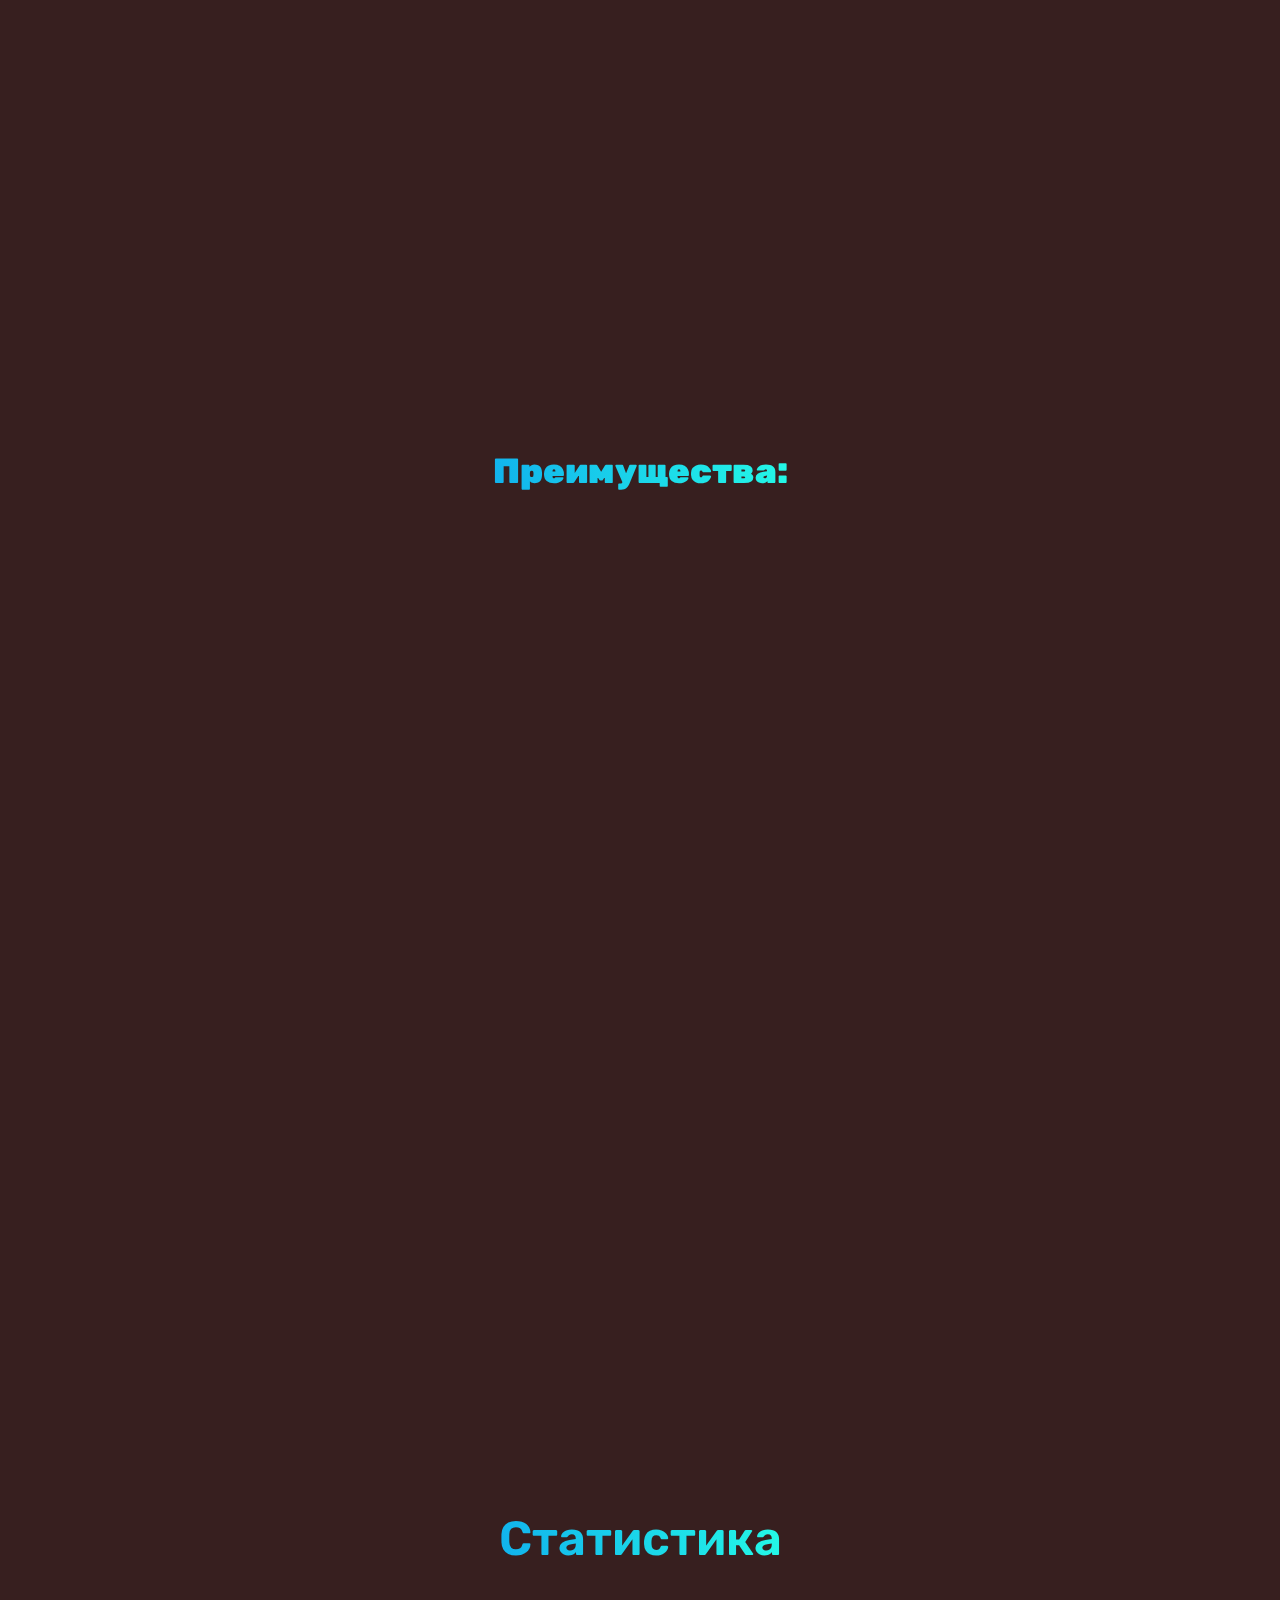
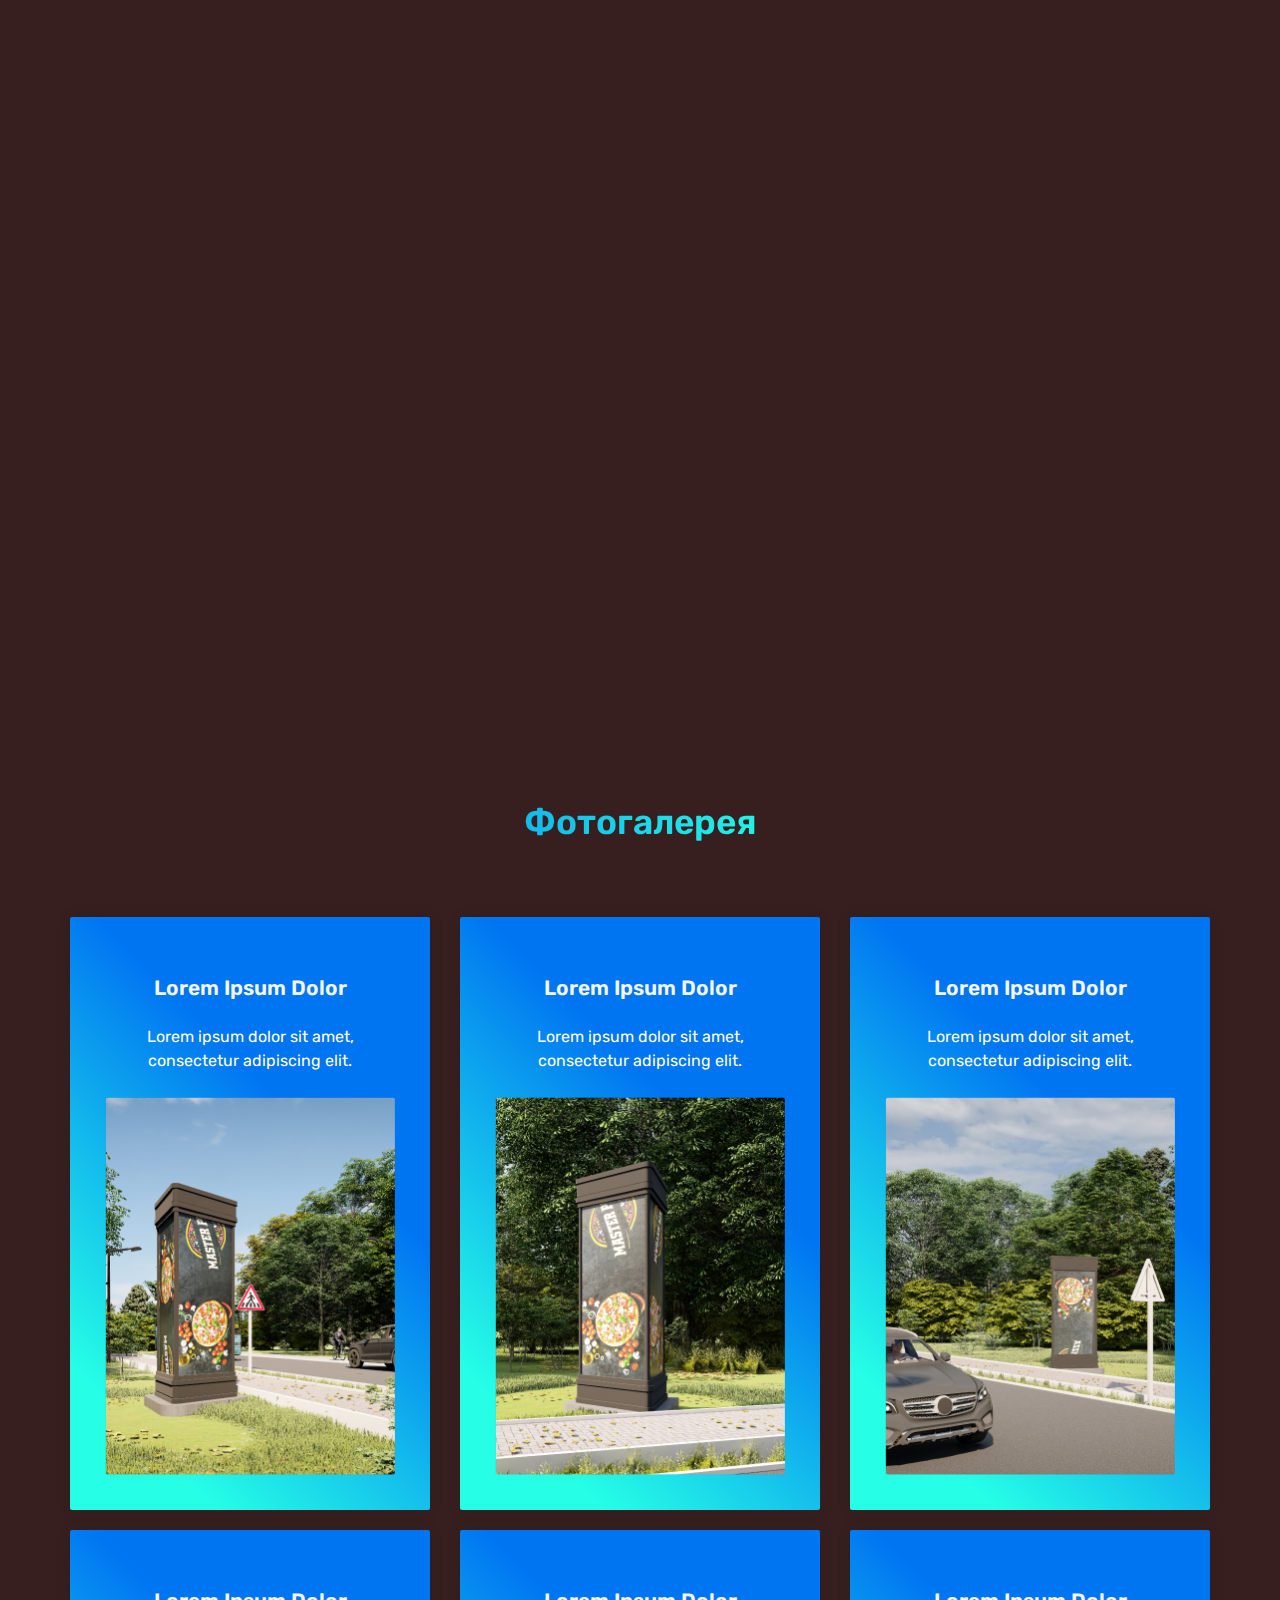
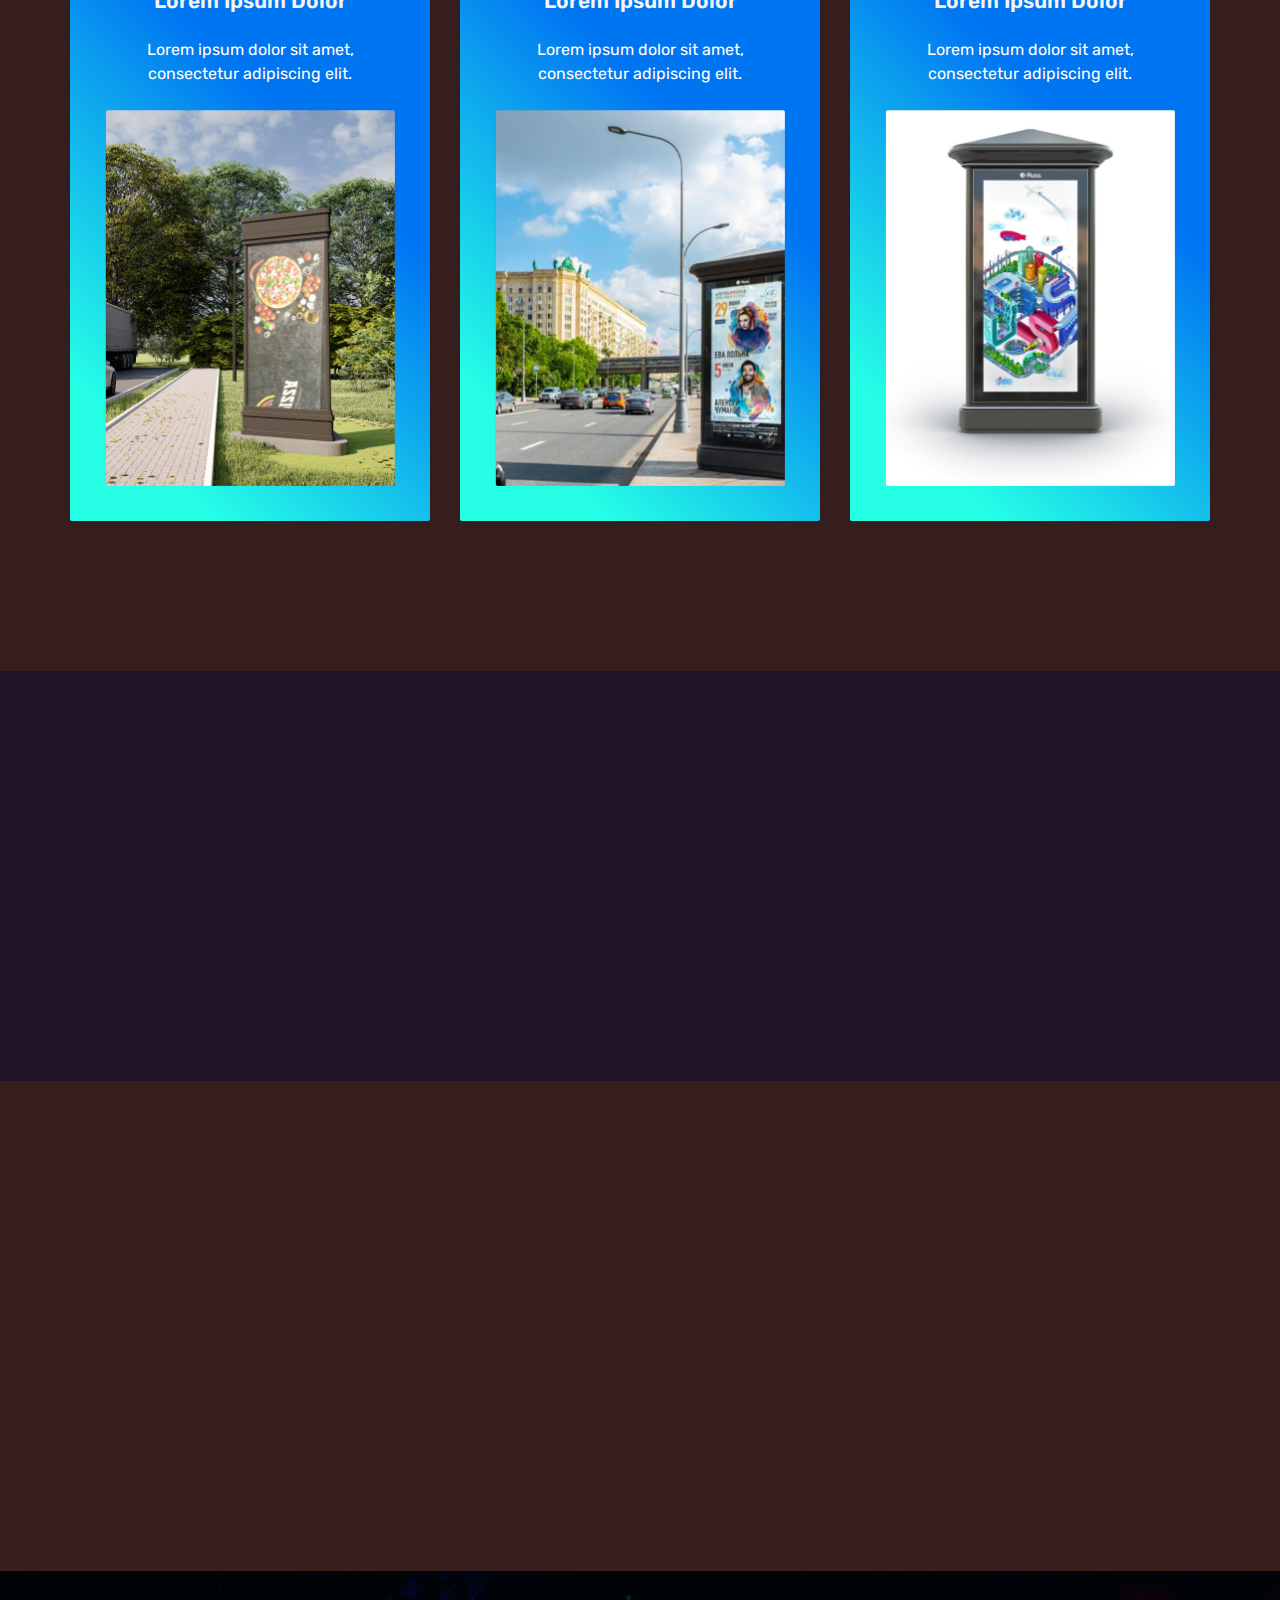
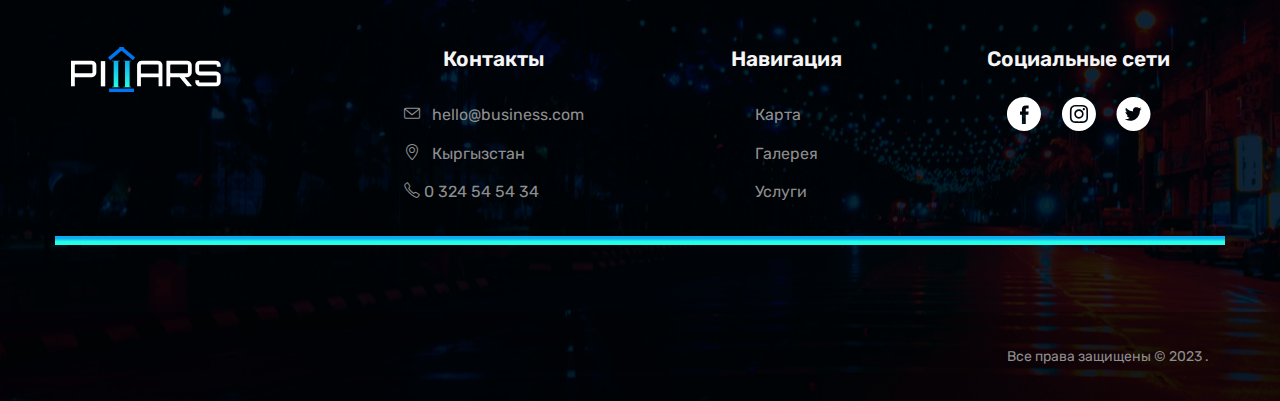
==== commit ffd0fd96: "updated" ====
--- a/index.html
+++ b/index.html
@@ -577,6 +577,66 @@
                 '<h1> Адрес будет тут</h1>',
                 '</div>'
                 );
+                var customBalloonContentLayout3 = ymaps.templateLayoutFactory.createClass(
+                '<div class="baloon">' +
+                '  <img src="./img/advantages/advantages2.png">' +
+                '<h1> Адрес будет тут</h1>',
+                '</div>'
+                );
+                var customBalloonContentLayout4 = ymaps.templateLayoutFactory.createClass(
+                '<div class="baloon">' +
+                '  <img src="./img/advantages/advantages2.png">' +
+                '<h1> Адрес будет тут</h1>',
+                '</div>'
+                );
+                 var customBalloonContentLayout5 = ymaps.templateLayoutFactory.createClass(
+                '<div class="baloon">' +
+                '  <img src="./img/advantages/advantages1.png">' +
+                '<h1> Адрес будет тут</h1>',
+                '</div>'
+                );
+                var customBalloonContentLayout6 = ymaps.templateLayoutFactory.createClass(
+                '<div class="baloon">' +
+                '  <img src="./img/advantages/advantages2.png">' +
+                '<h1> Адрес будет тут</h1>',
+                '</div>'
+                );
+                var customBalloonContentLayout7 = ymaps.templateLayoutFactory.createClass(
+                '<div class="baloon">' +
+                '  <img src="./img/advantages/advantages2.png">' +
+                '<h1> Адрес будет тут</h1>',
+                '</div>'
+                );
+                var customBalloonContentLayout8 = ymaps.templateLayoutFactory.createClass(
+                '<div class="baloon">' +
+                '  <img src="./img/advantages/advantages2.png">' +
+                '<h1> Адрес будет тут</h1>',
+                '</div>'
+                );
+                 var customBalloonContentLayout9 = ymaps.templateLayoutFactory.createClass(
+                '<div class="baloon">' +
+                '  <img src="./img/advantages/advantages1.png">' +
+                '<h1> Адрес будет тут</h1>',
+                '</div>'
+                );
+                var customBalloonContentLayout10 = ymaps.templateLayoutFactory.createClass(
+                '<div class="baloon">' +
+                '  <img src="./img/advantages/advantages2.png">' +
+                '<h1> Адрес будет тут</h1>',
+                '</div>'
+                );
+                var customBalloonContentLayout11 = ymaps.templateLayoutFactory.createClass(
+                '<div class="baloon">' +
+                '  <img src="./img/advantages/advantages2.png">' +
+                '<h1> Адрес будет тут</h1>',
+                '</div>'
+                );
+                var customBalloonContentLayout12 = ymaps.templateLayoutFactory.createClass(
+                '<div class="baloon">' +
+                '  <img src="./img/advantages/advantages2.png">' +
+                '<h1> Адрес будет тут</h1>',
+                '</div>'
+                );
                 var myMap = new ymaps.Map("map", {
                     center: [42.87, 74.60], // Координаты центра карты
                     zoom: 10 // Масштаб карты
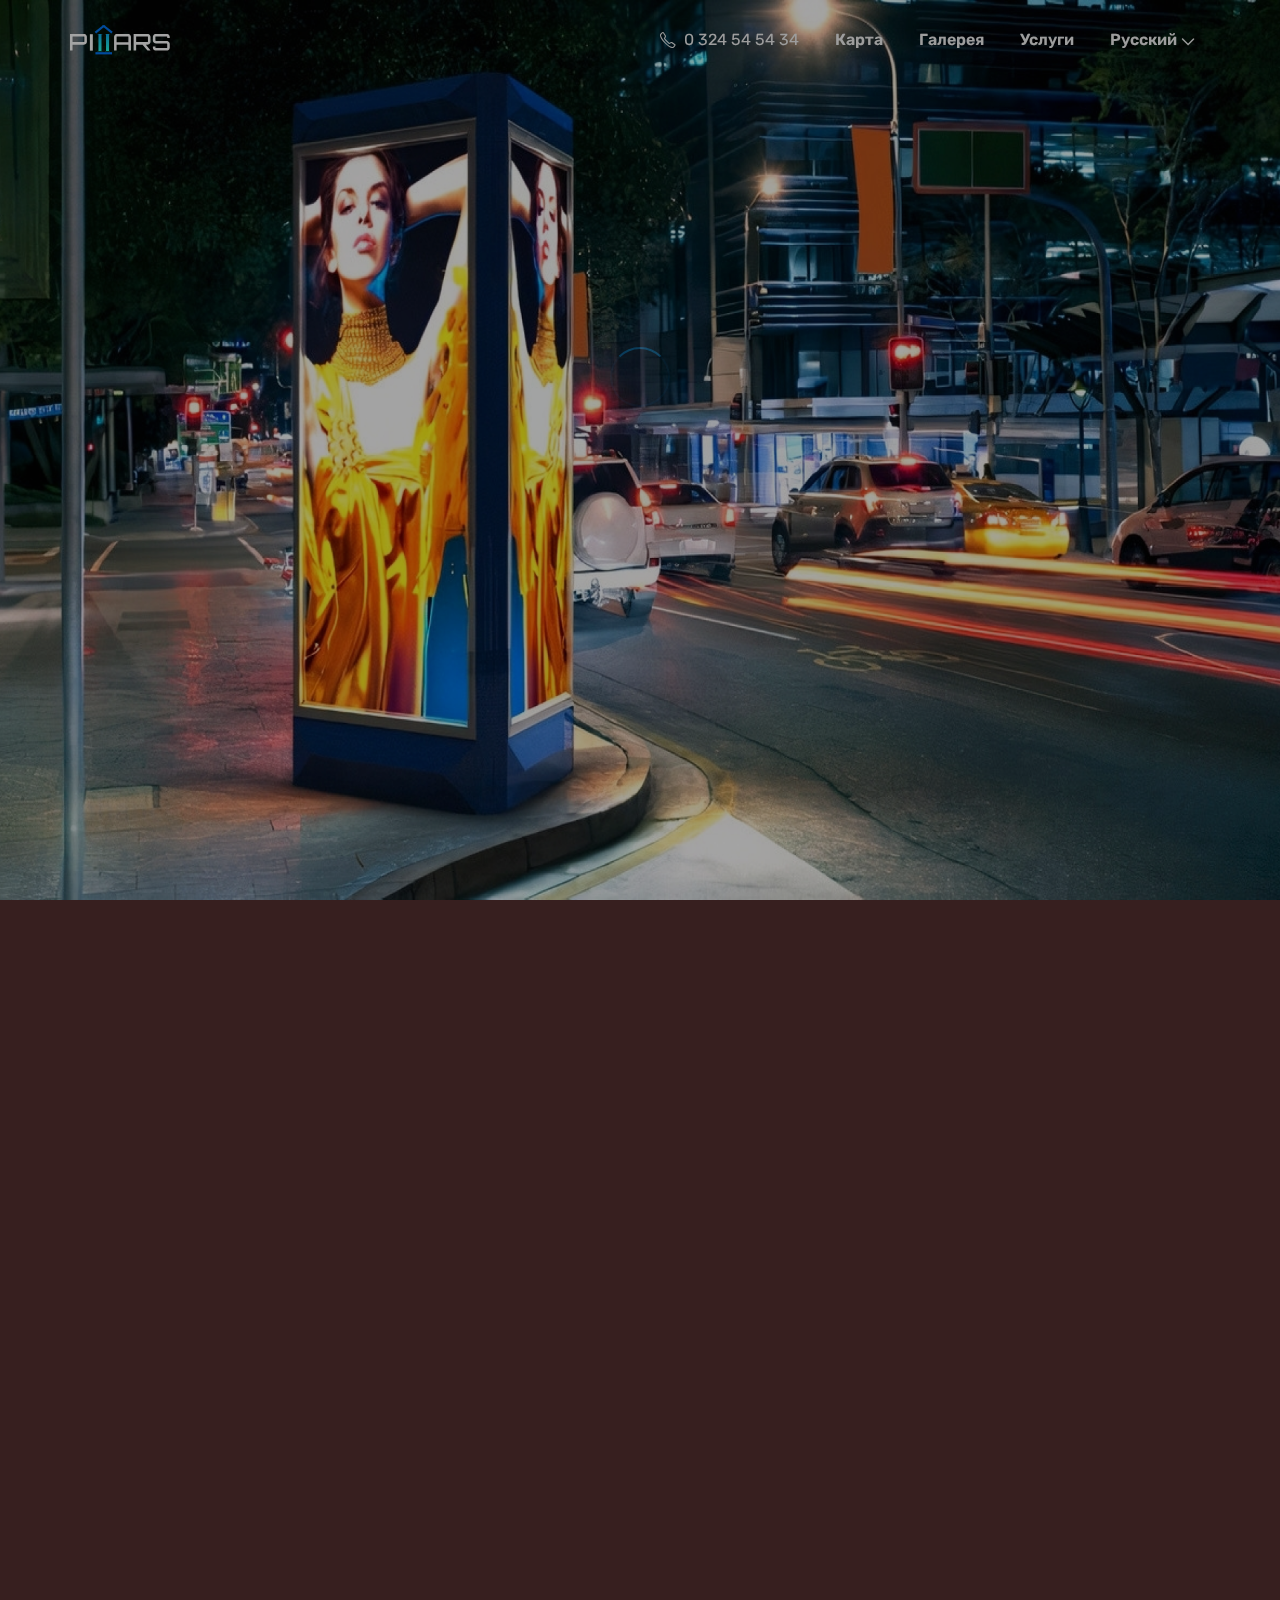
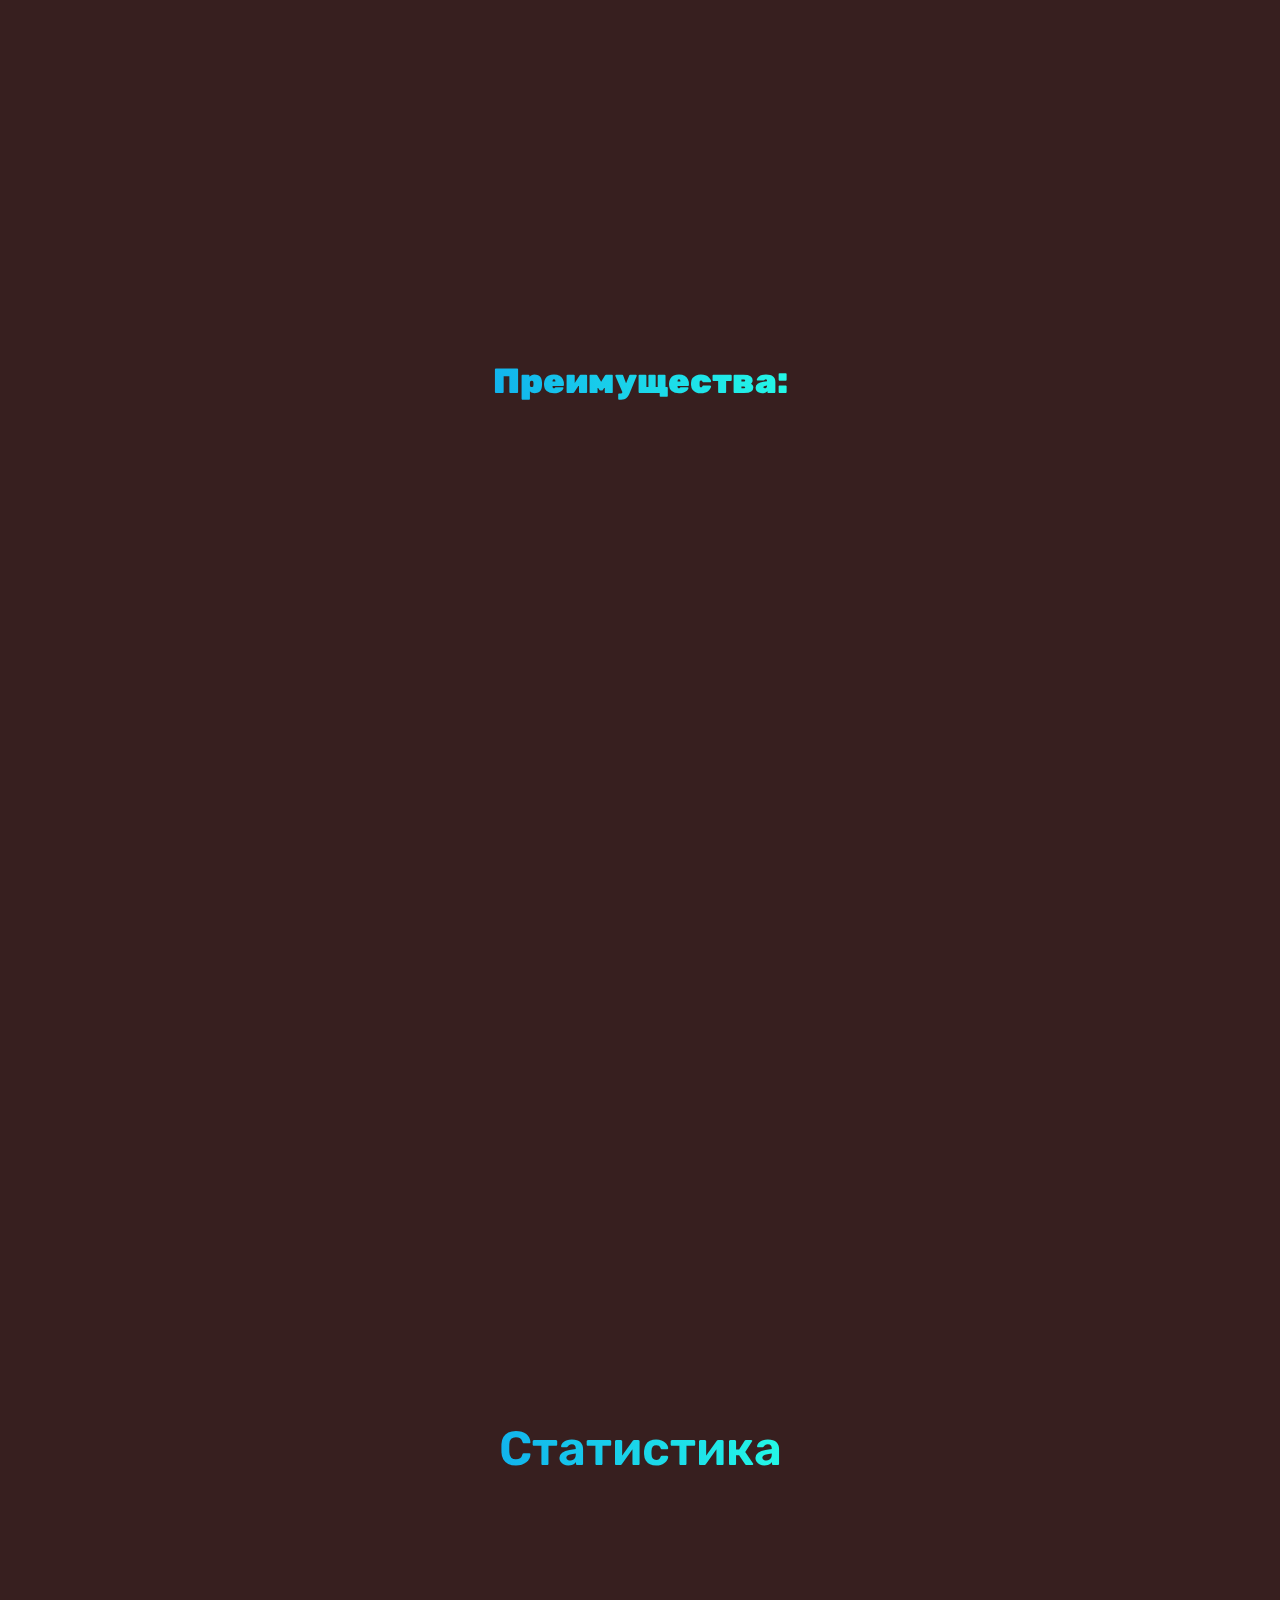
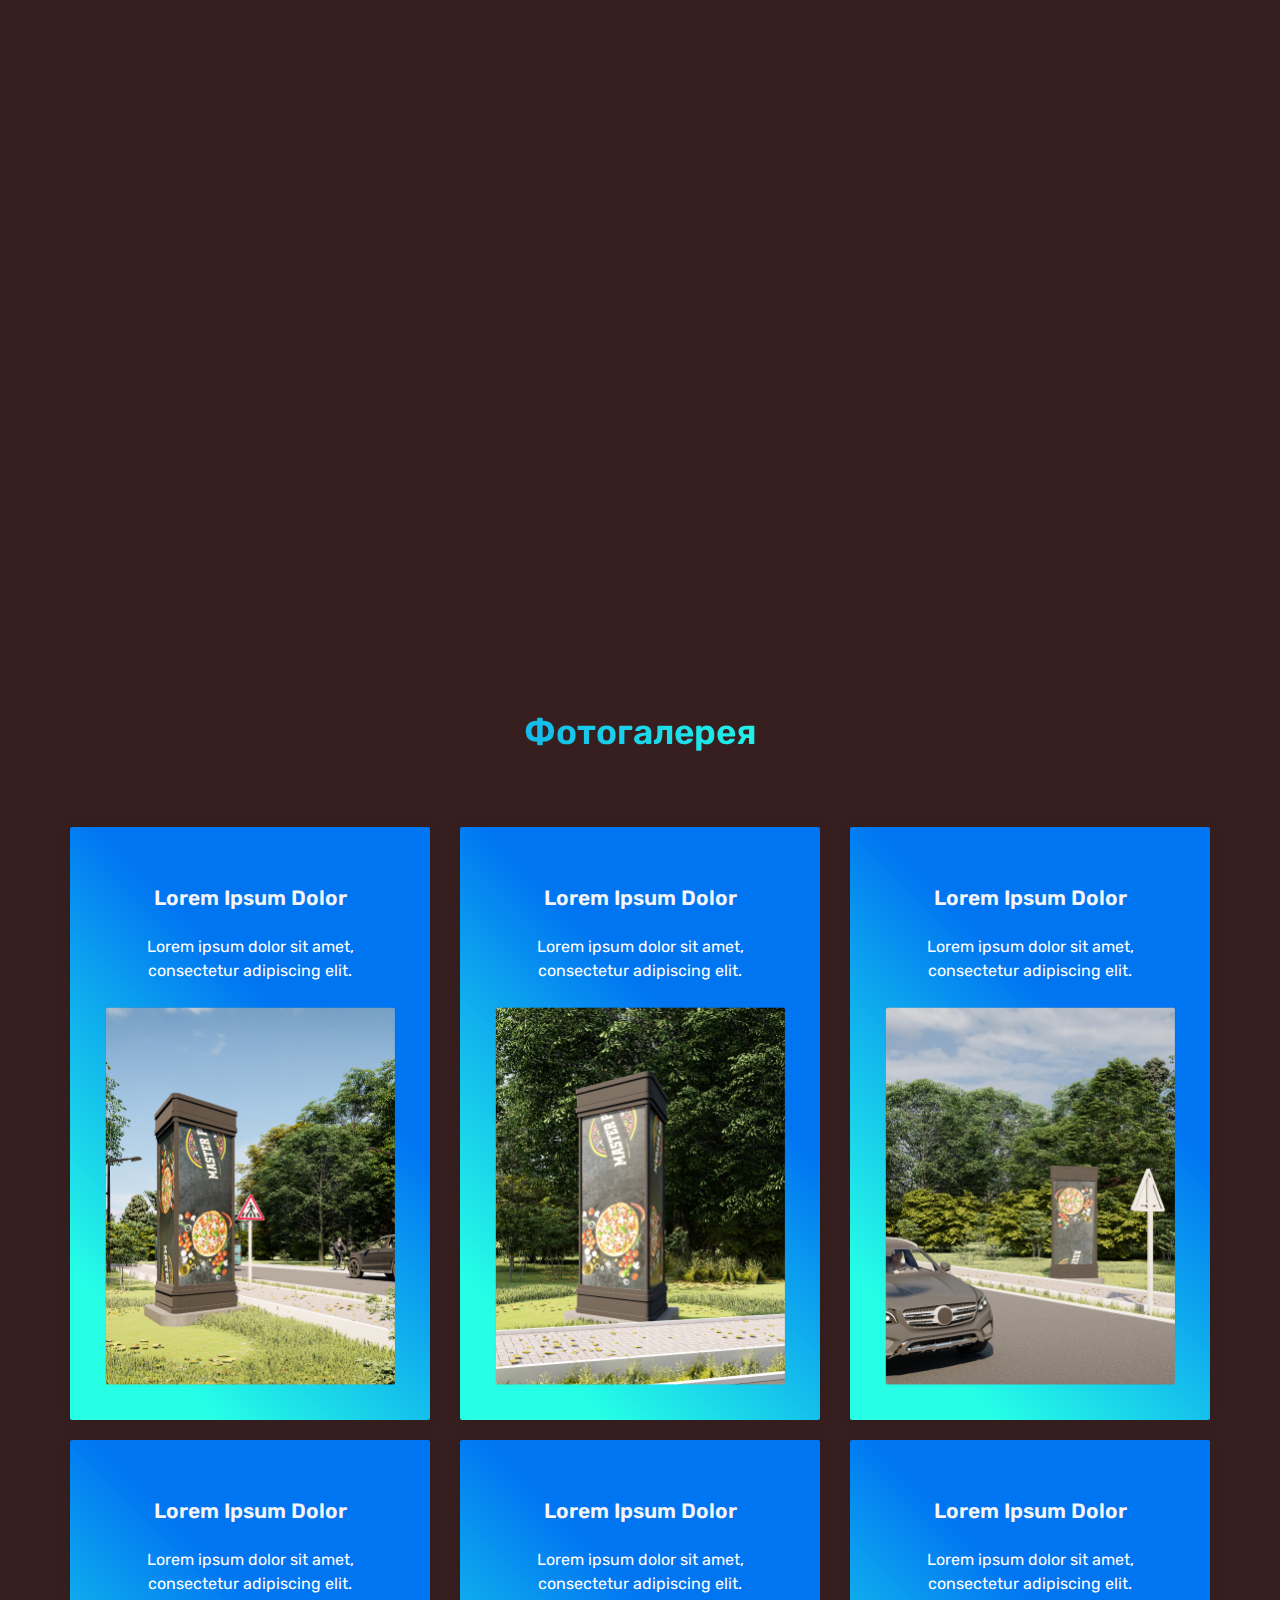
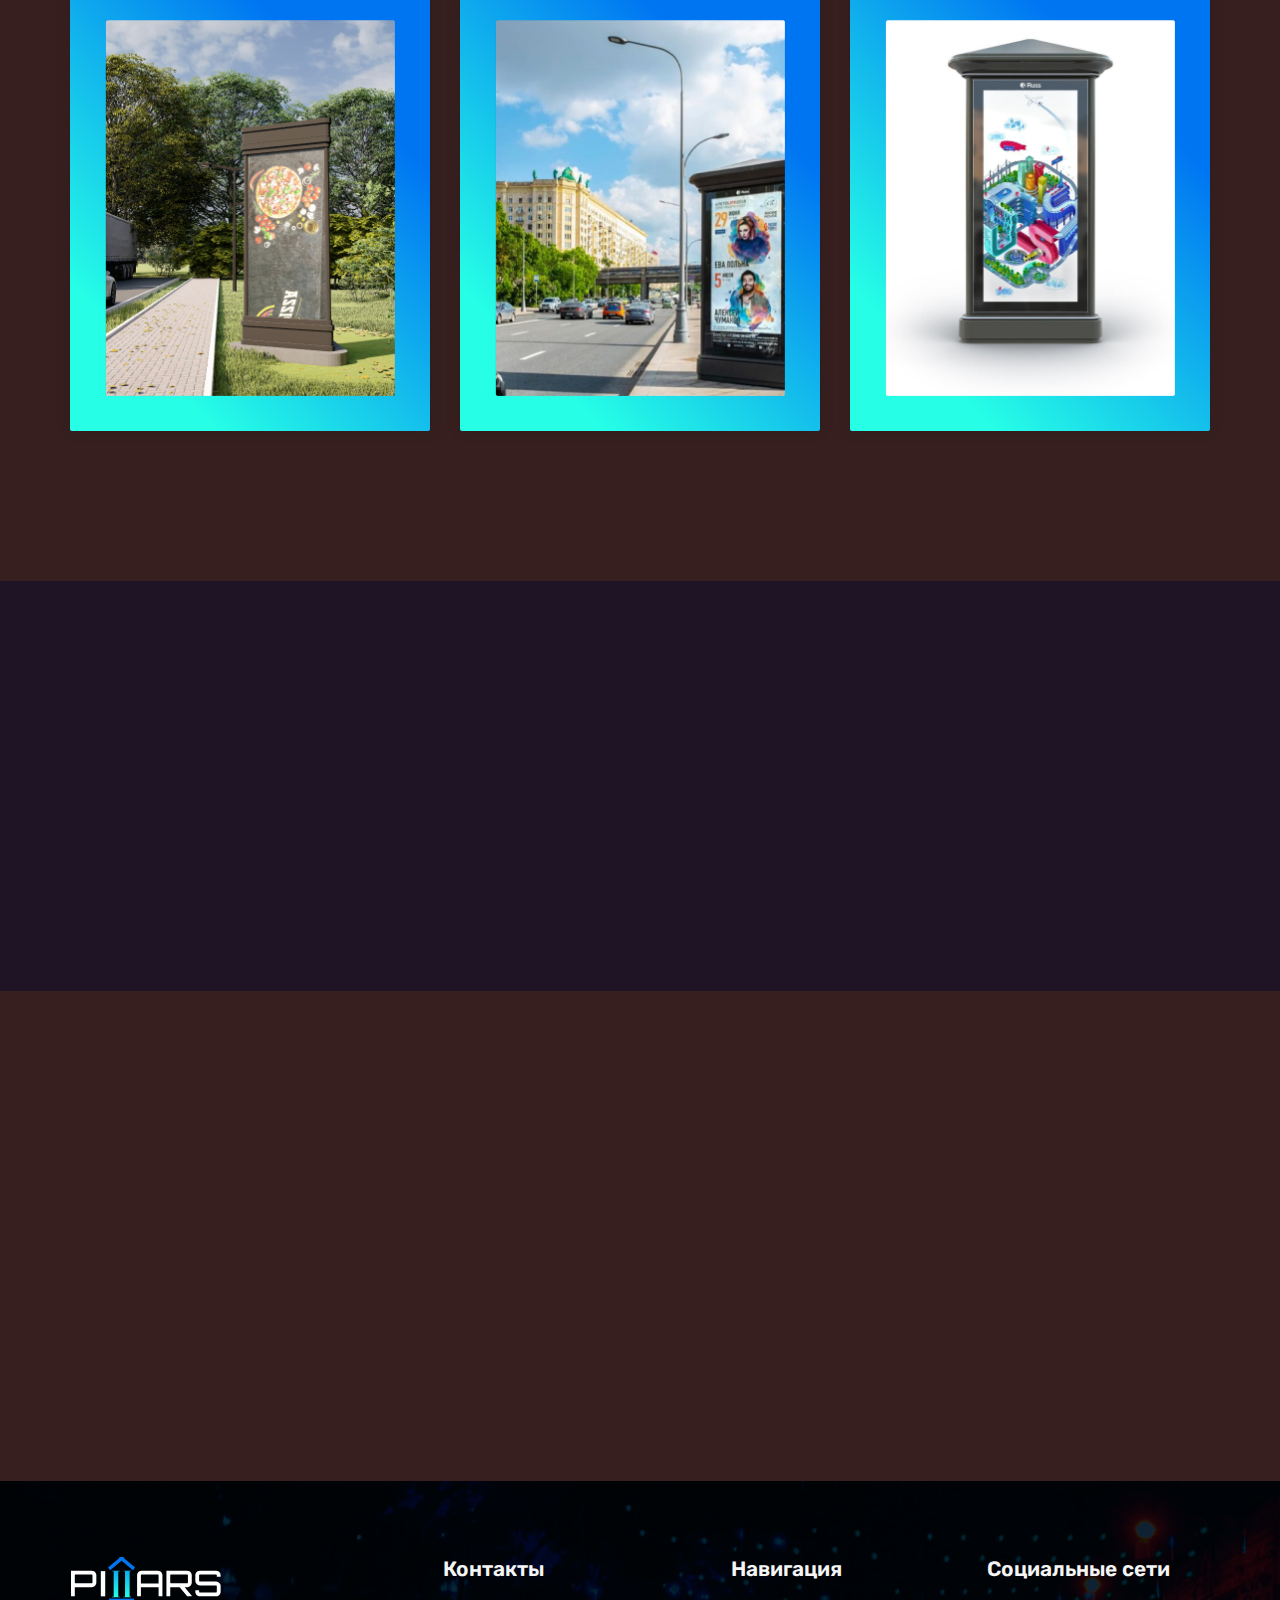
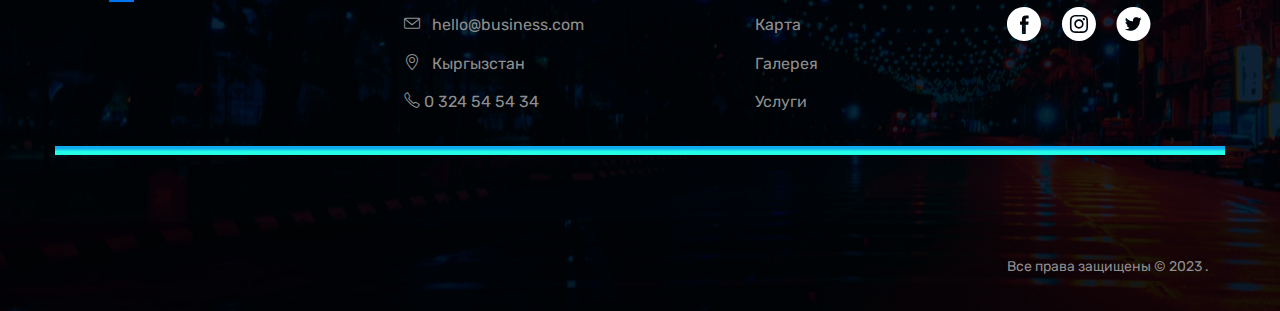
==== commit 90c6f044: "updated" ====
--- a/index.html
+++ b/index.html
@@ -131,7 +131,7 @@
             
         </header>
         <!-- Hero -->
-        <section id="slider" style="background-image: url('./img/backgrounds/Section0.png'); height: 110vh !important; background-position: 30%; background-size: cover;">
+        <section id="slider" style="background-image: url('./img/backgrounds/Section0.png'); height: 100vh !important; background-position: 30%; background-size: 100% 100%">
             
         </section>
         
--- a/styles/main.css
+++ b/styles/main.css
@@ -1996,6 +1996,9 @@
     
 }
 @media (max-width:1000px) {
+    #slider {
+        background-size: cover !important;
+    }
     .advantagesCard {
         flex-direction: column !important;
     }
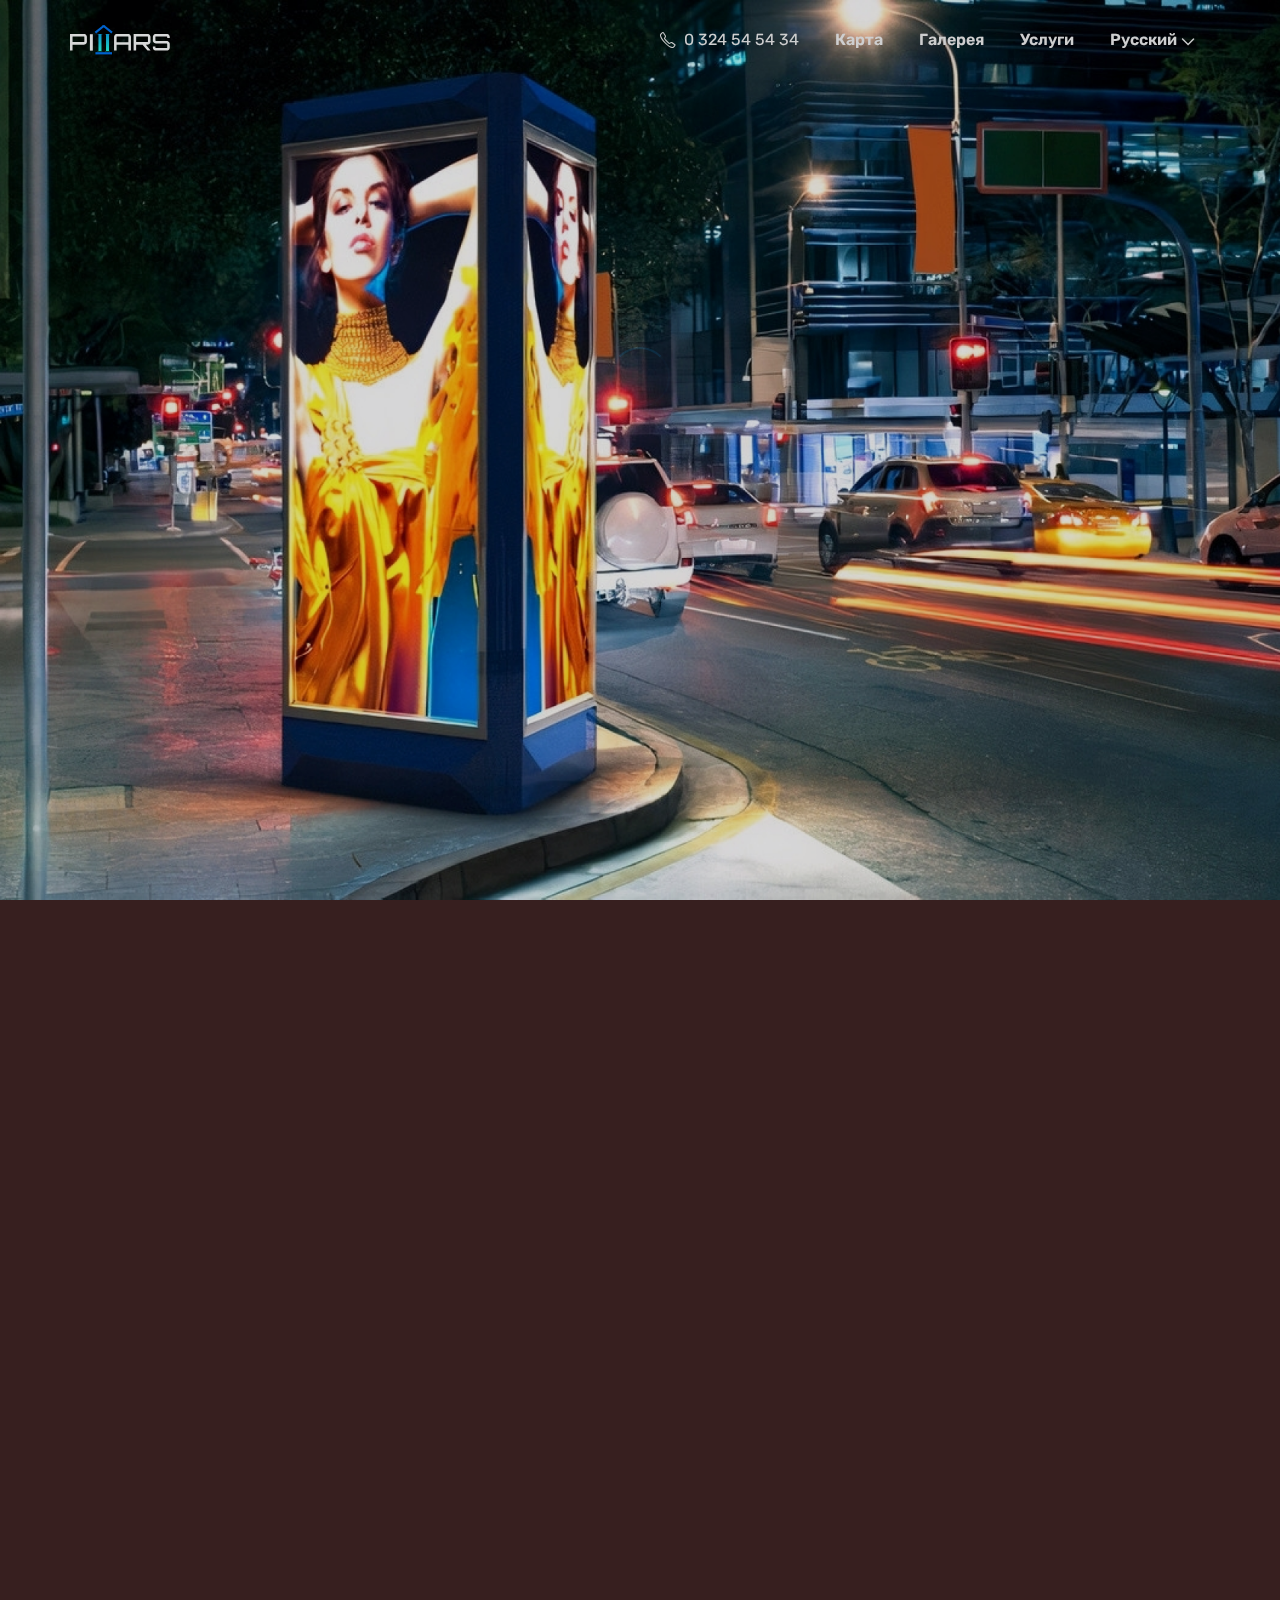
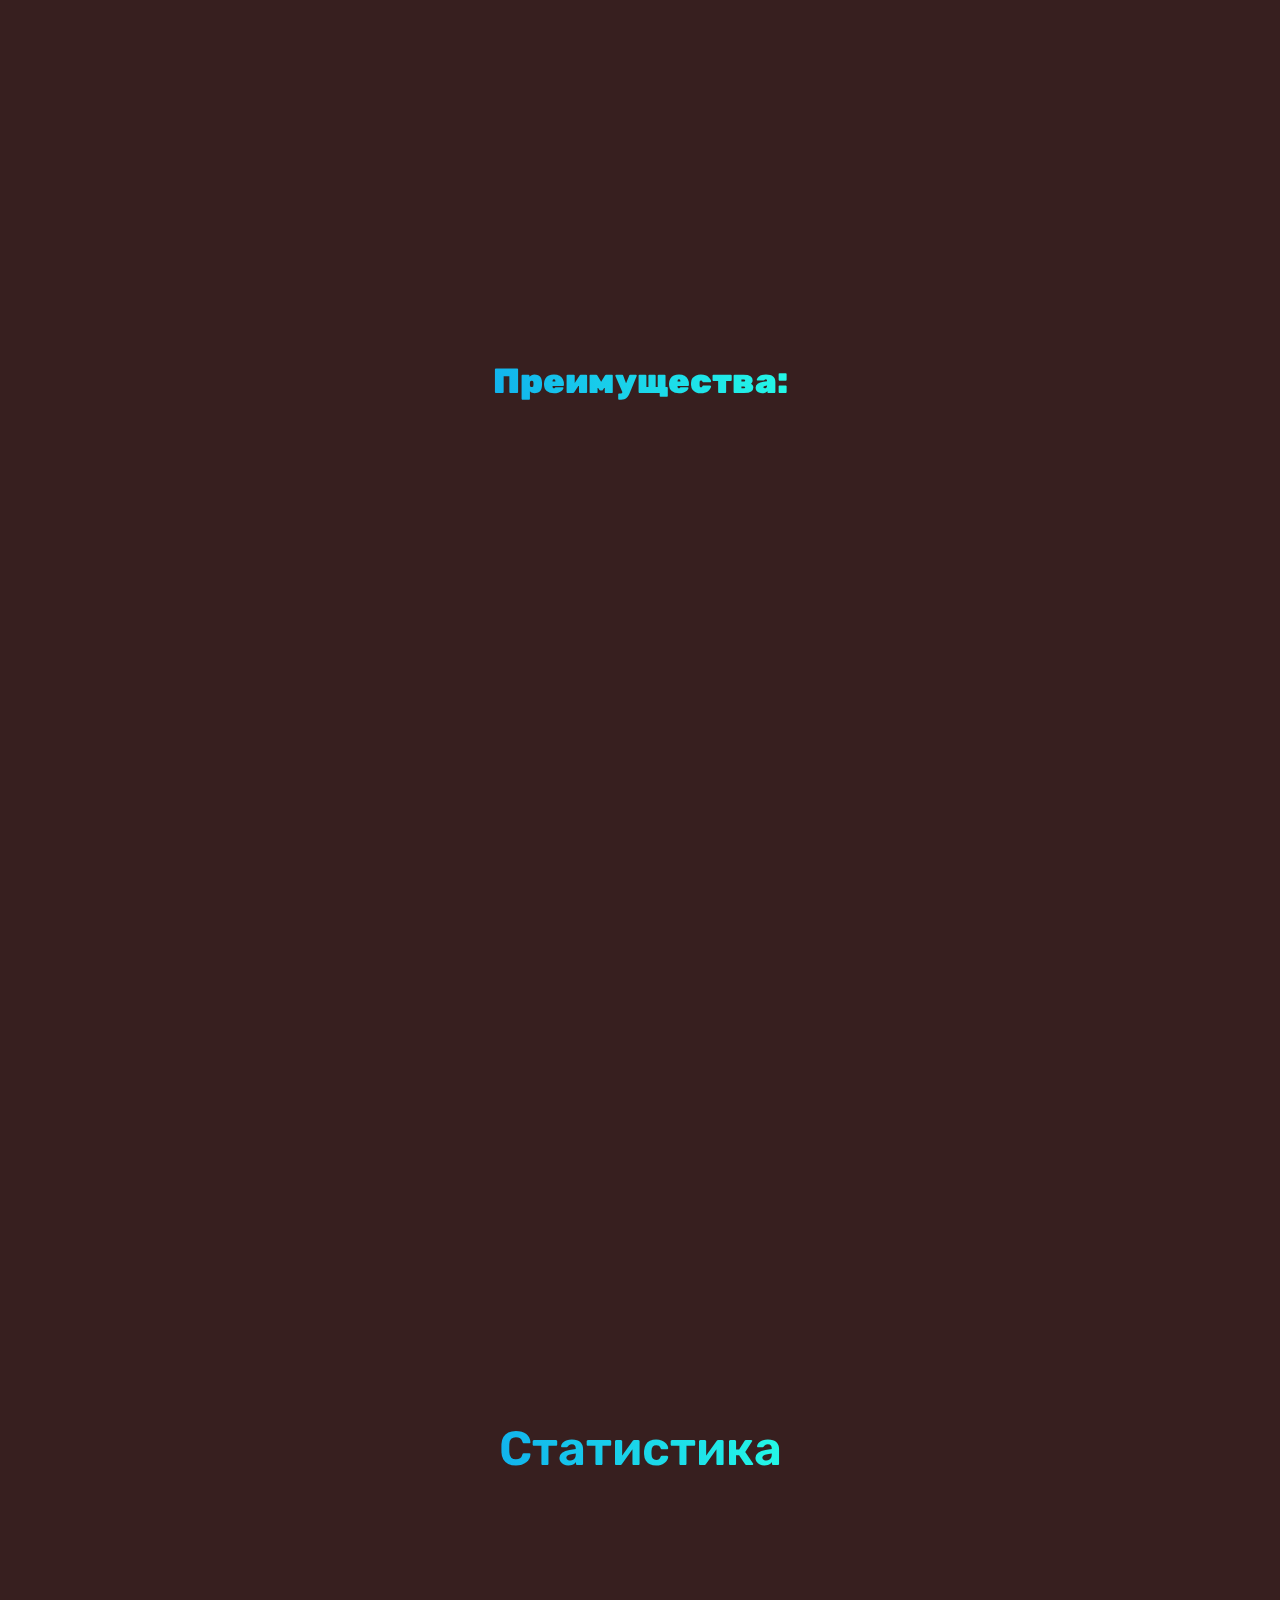
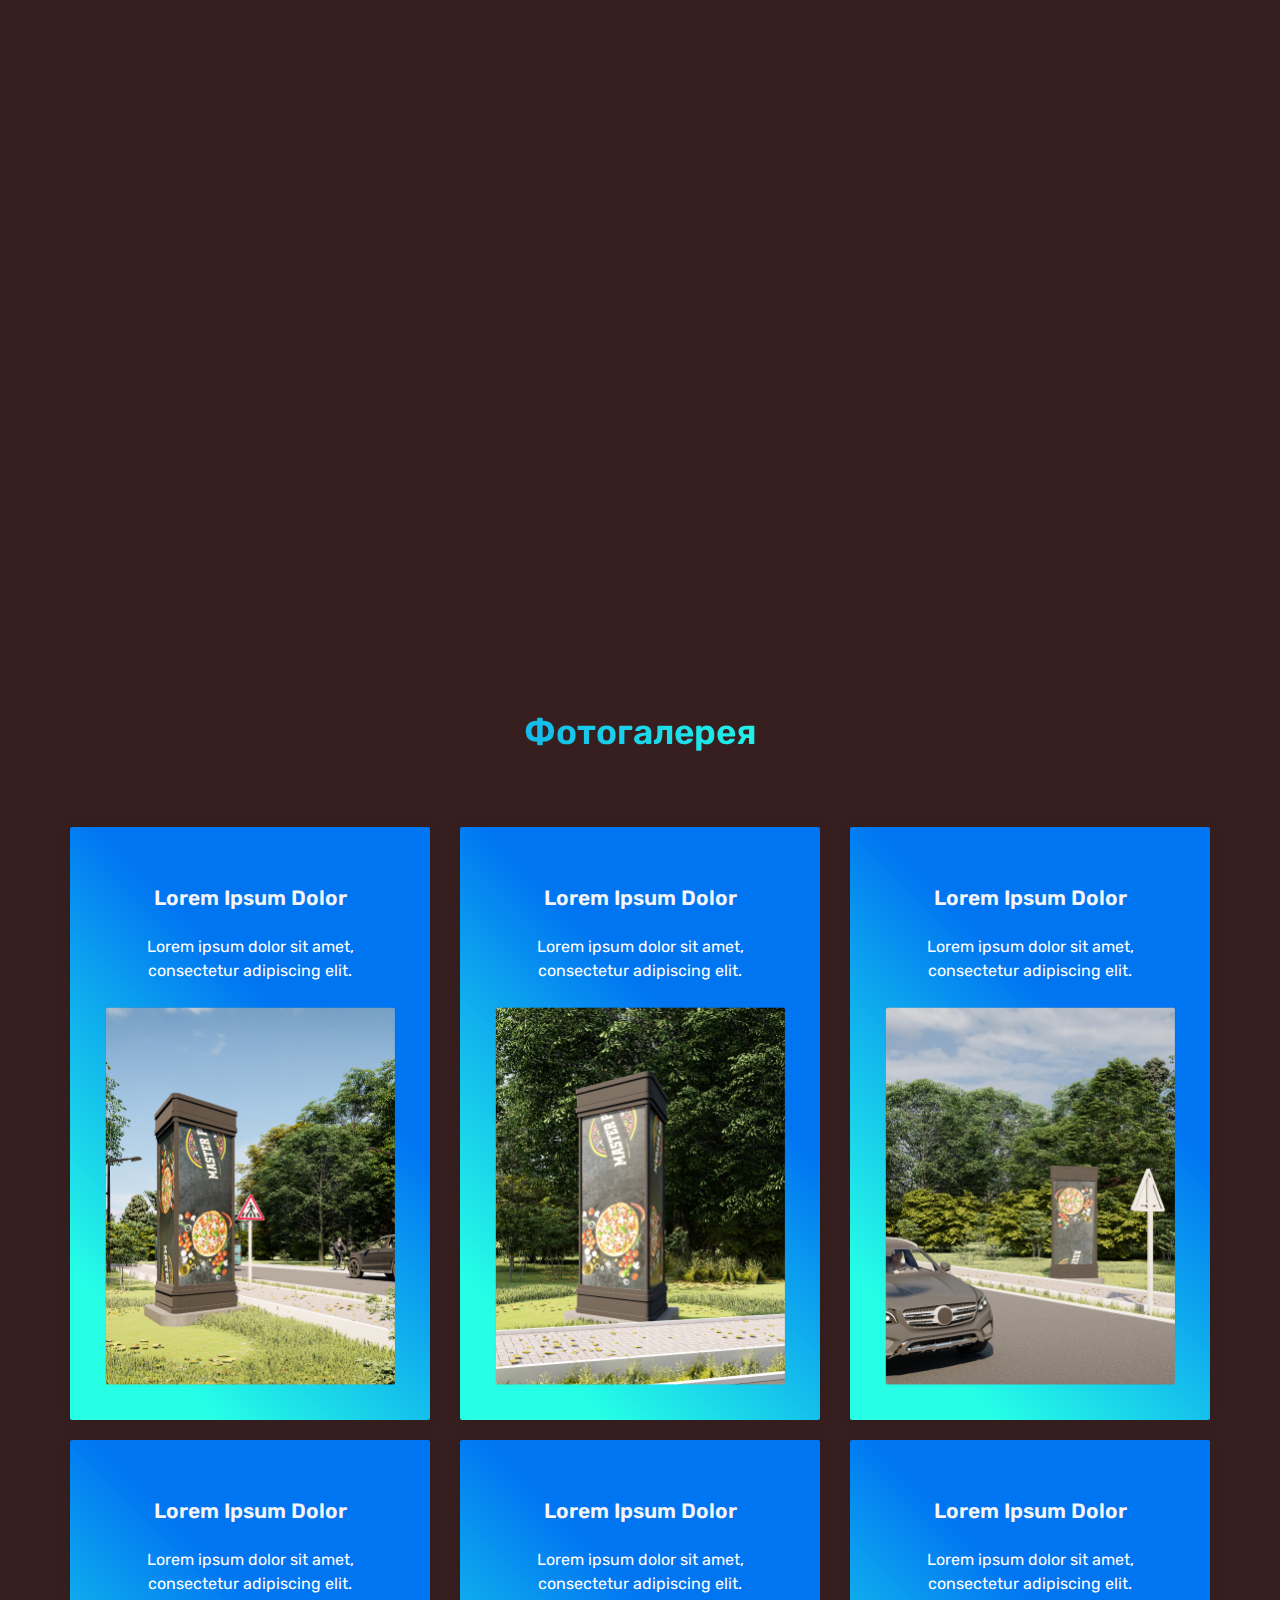
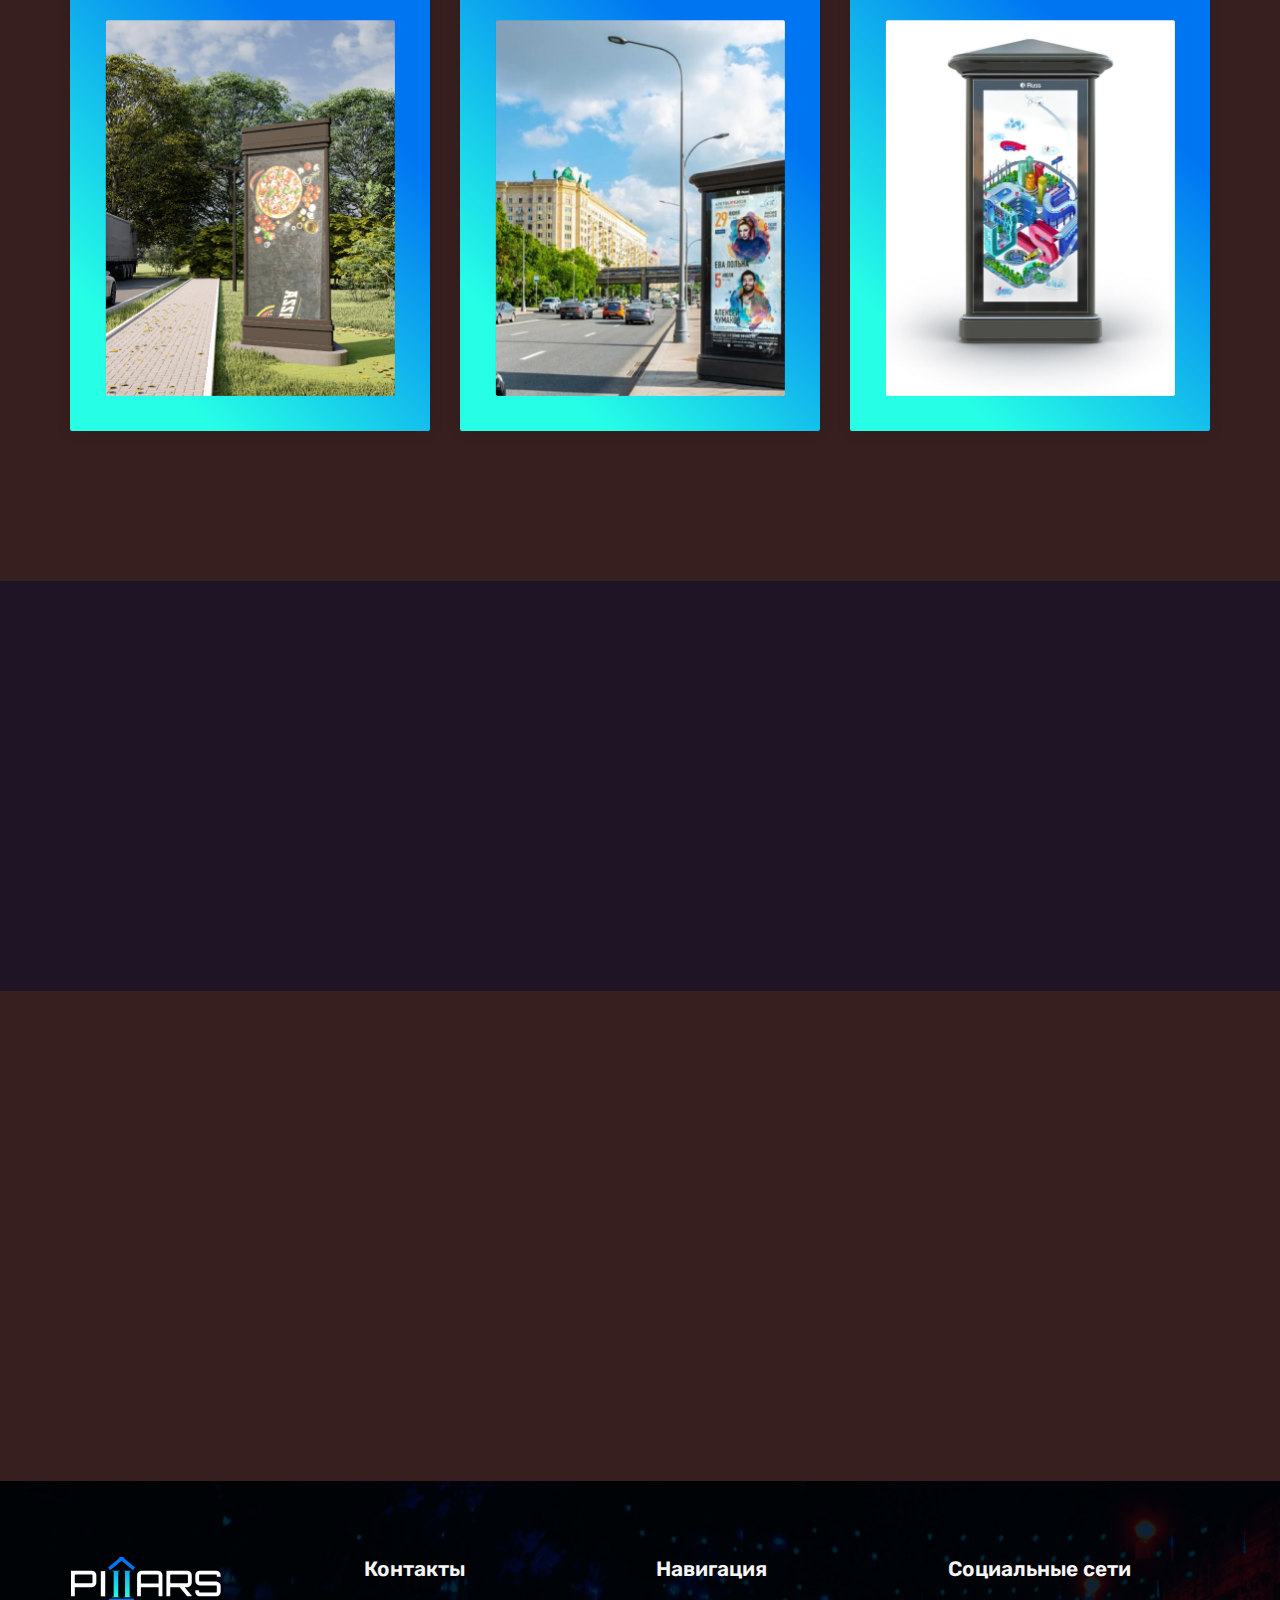
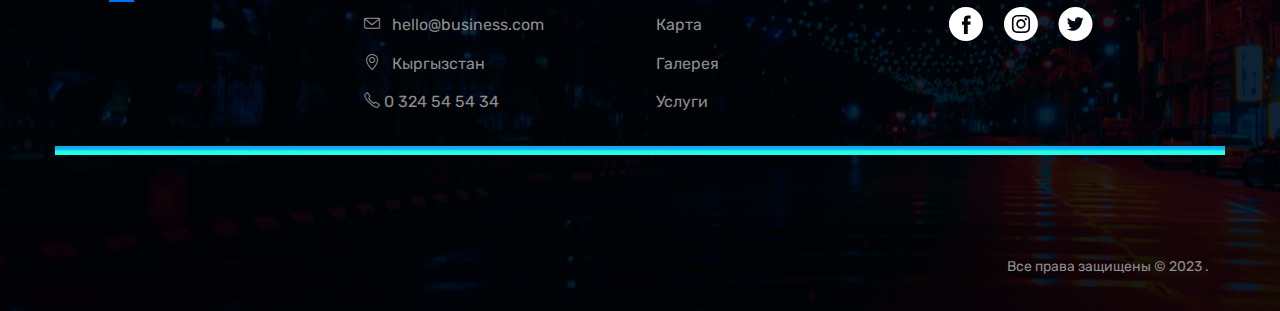
==== commit 3fd4b143: "updated" ====
--- a/index.html
+++ b/index.html
@@ -131,7 +131,7 @@
             
         </header>
         <!-- Hero -->
-        <section id="slider" style="background-image: url('./img/backgrounds/Section0.png'); height: 100vh !important; background-position: 30%; background-size: 100% 100%">
+        <section id="slider" style="background-image: url('./img/backgrounds/Section0.png'); height: 100vh !important; background-position: 30%; background-size: cover; ">
             
         </section>
         
@@ -384,7 +384,7 @@
                                         </li>
                                     </ul>
                                 </div>
-                                <div class="col-12 col-lg-4 p-3 text-center text-lg-left item ">
+                                <div class="col-12 col-lg-4 p-3 text-center text-lg-left footer-item ">
                                     <h4 class="title">Социальные сети</h4>
                                     <div class="socialNetwork">
                                         
--- a/styles/main.css
+++ b/styles/main.css
@@ -2009,10 +2009,15 @@
         width: 100% !important;
     }
 }
+@media (max-width : 600px) {
+    .advantages {
+        width: 100% !important;
+    }
+}
 @media(max-width : 400px) {
     #map {
         height: 300px !important;
-        width: 90% !important;
+        width: 100% !important;
          margin: 0 auto;
     }       
 }
@@ -2026,7 +2031,12 @@
 .footer-item {
     display: flex;
     flex-direction: column;
-    align-items: center;
+    align-items: flex-start;
+}
+@media(max-width : 600px) {
+    .footer-item {
+        align-items: center !important;
+    }
 }
 .advantages img{
     width: 100%;
@@ -3056,6 +3066,11 @@
     width: 20% !important;
     min-width: 450px !important;
 }
+@media (max-width : 1300px) {
+    .hero-image-left {
+        min-width : 350px !important;
+    }
+}
 
 
 .fit-image {
@@ -3854,6 +3869,15 @@
     text-align: center !important;
     margin-top: 20px;
 }
+@media (max-width : 600px) {
+    #offer .container h2 {
+        font-size: 20px !important;
+    }
+    #offer .container p {
+        font-size: 18px !important;
+        /* text-align: ; */
+    }
+}
 #offer .container p {
     font-weight: 600;
     font-size: 20px;
@@ -3877,6 +3901,11 @@
     .miniTitle {
         font-size: 35px;
     }
+    @media (max-width:600px) {
+        .miniTitle {
+            font-size: 25px !important;
+        }
+    } 
 .modal-header {
     align-items: center;
     padding: 25px;
@@ -4130,7 +4159,7 @@
     /* #region Section */
 
     body .container {
-        padding: 0 10px;
+        padding: 0 30px;
         max-width: 100%;
     }
    
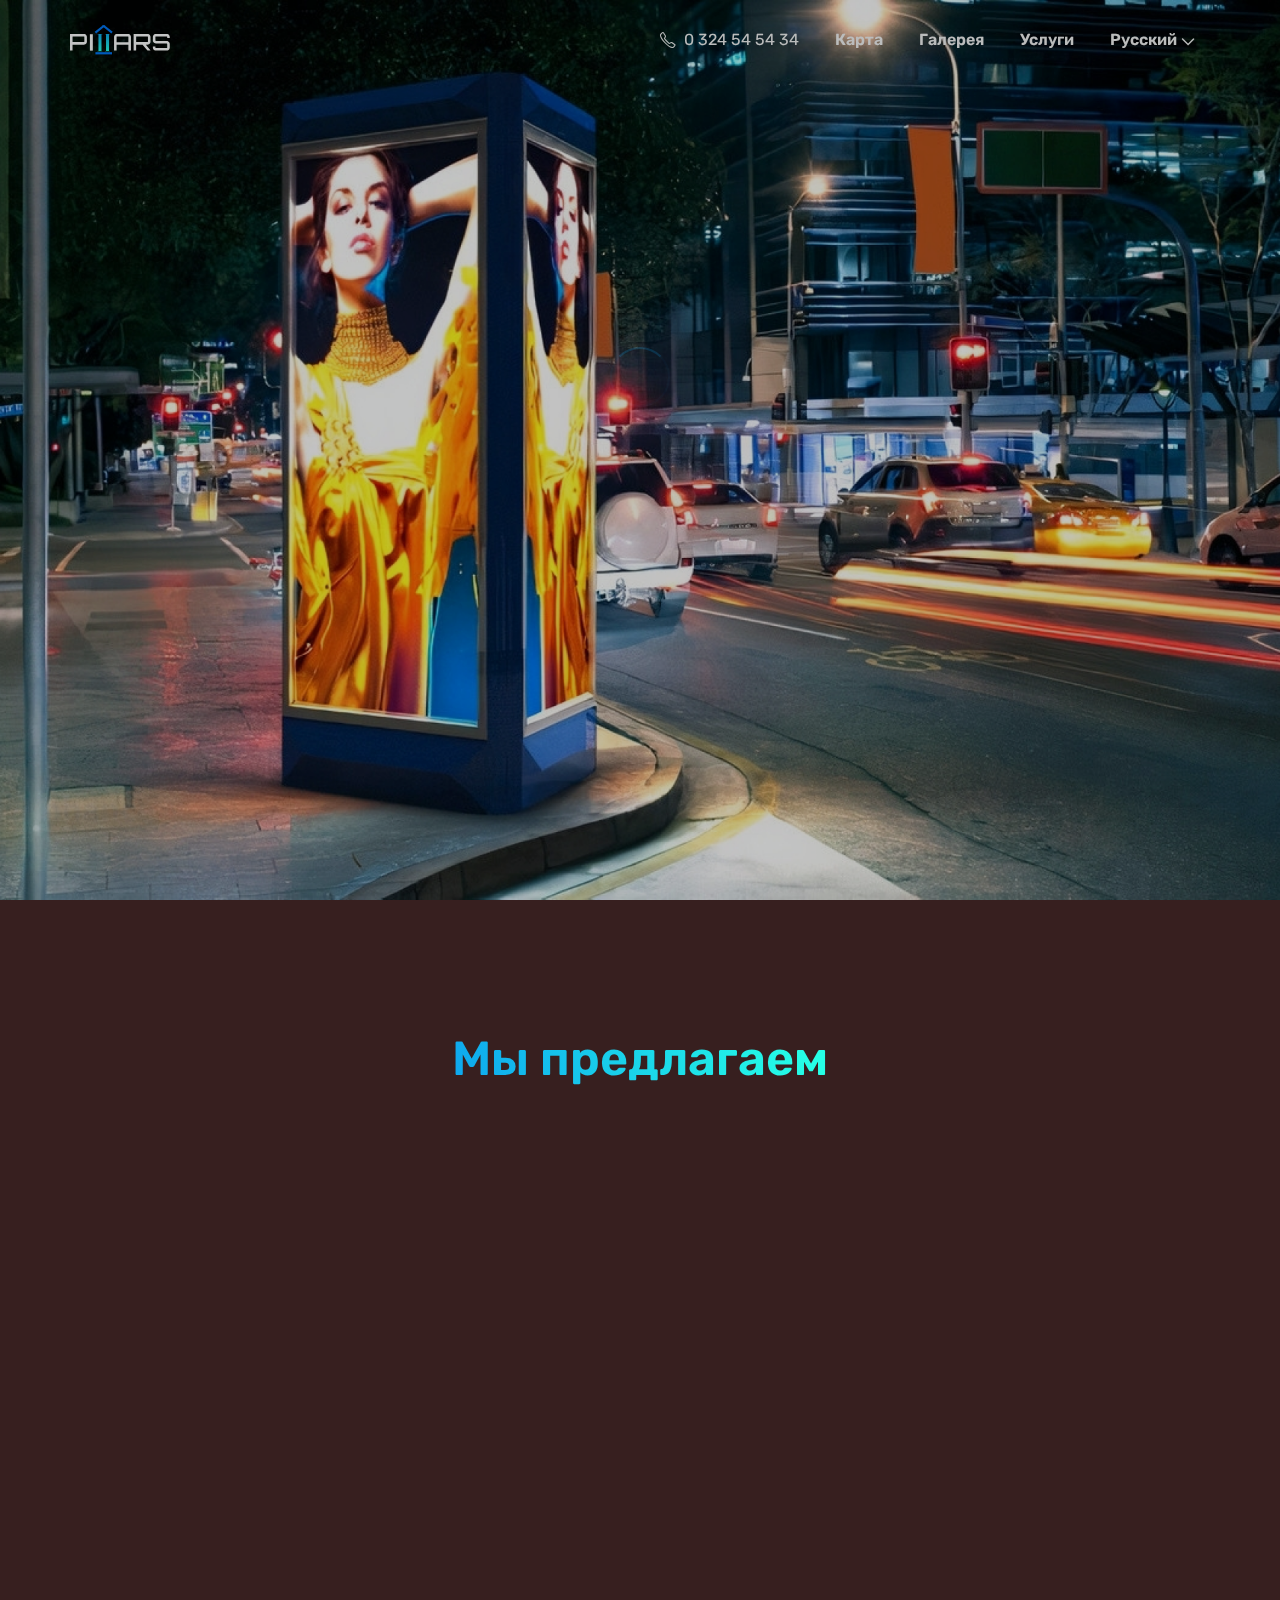
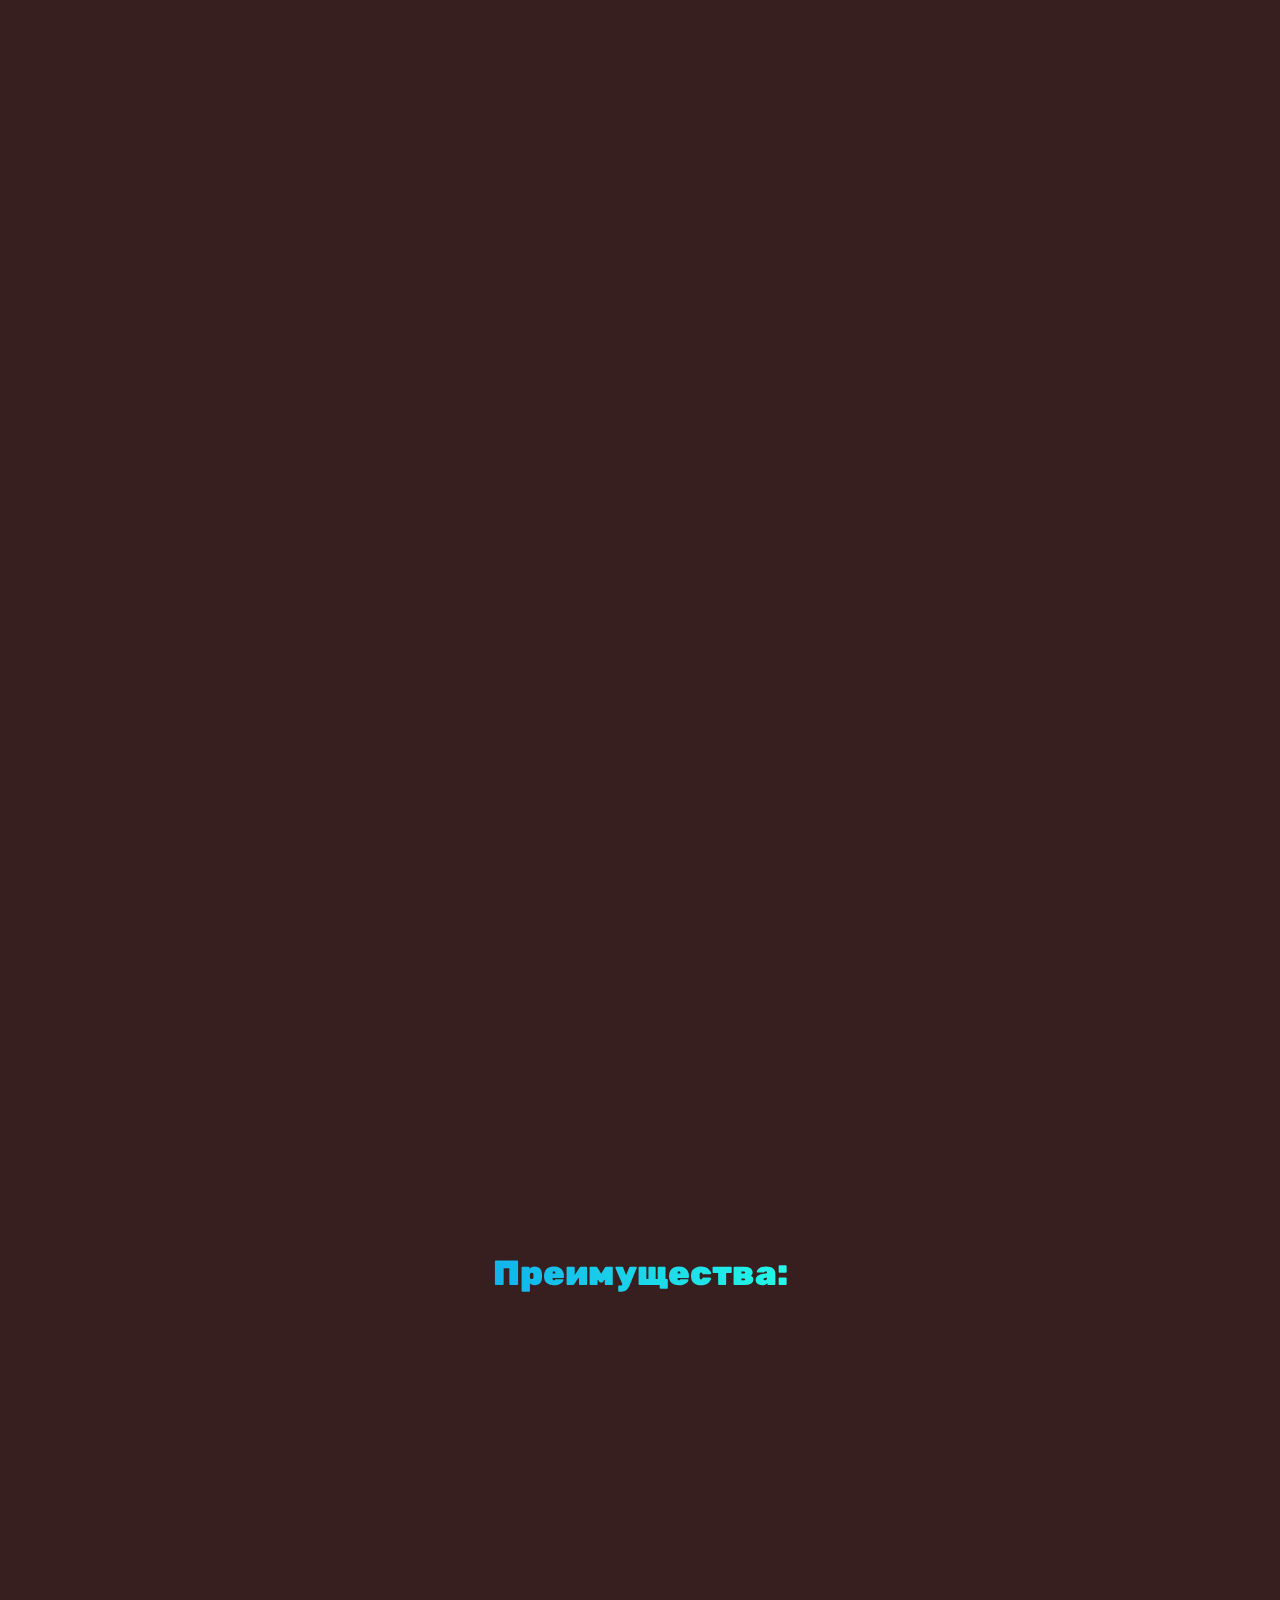
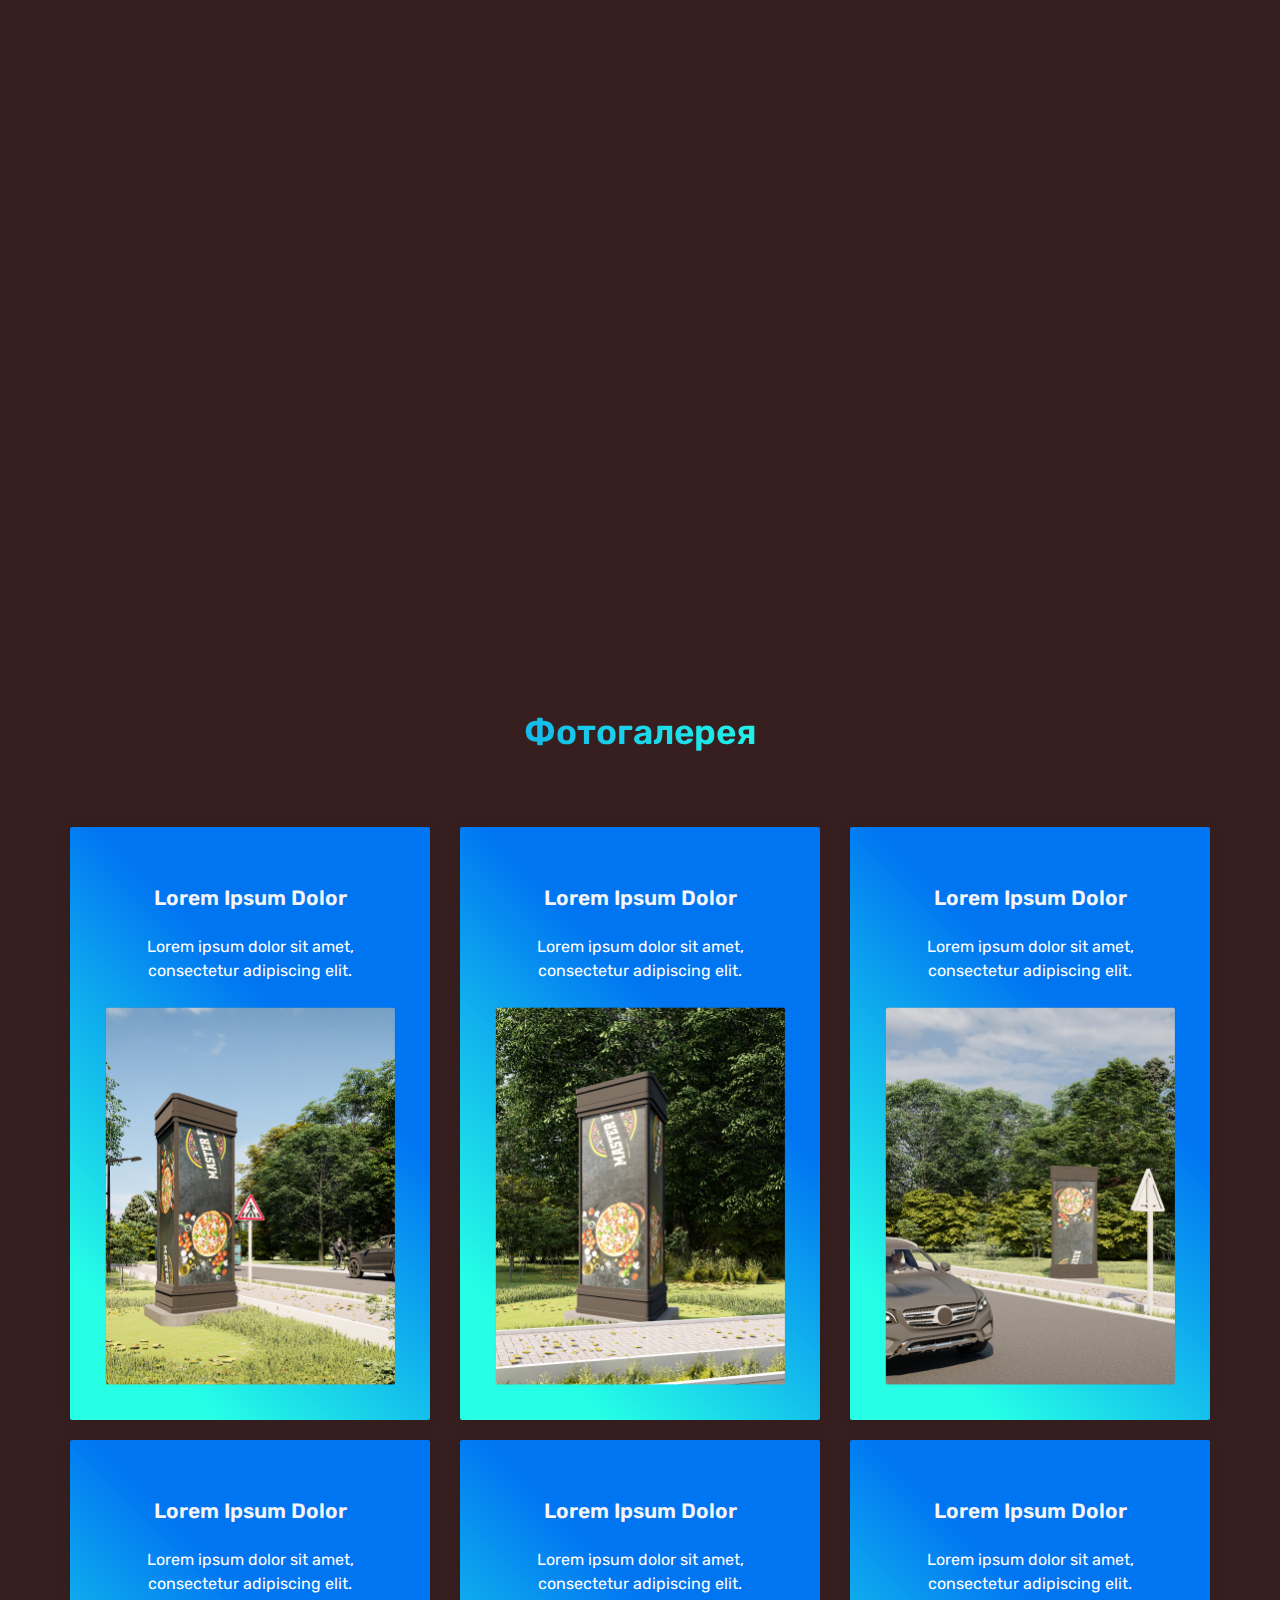
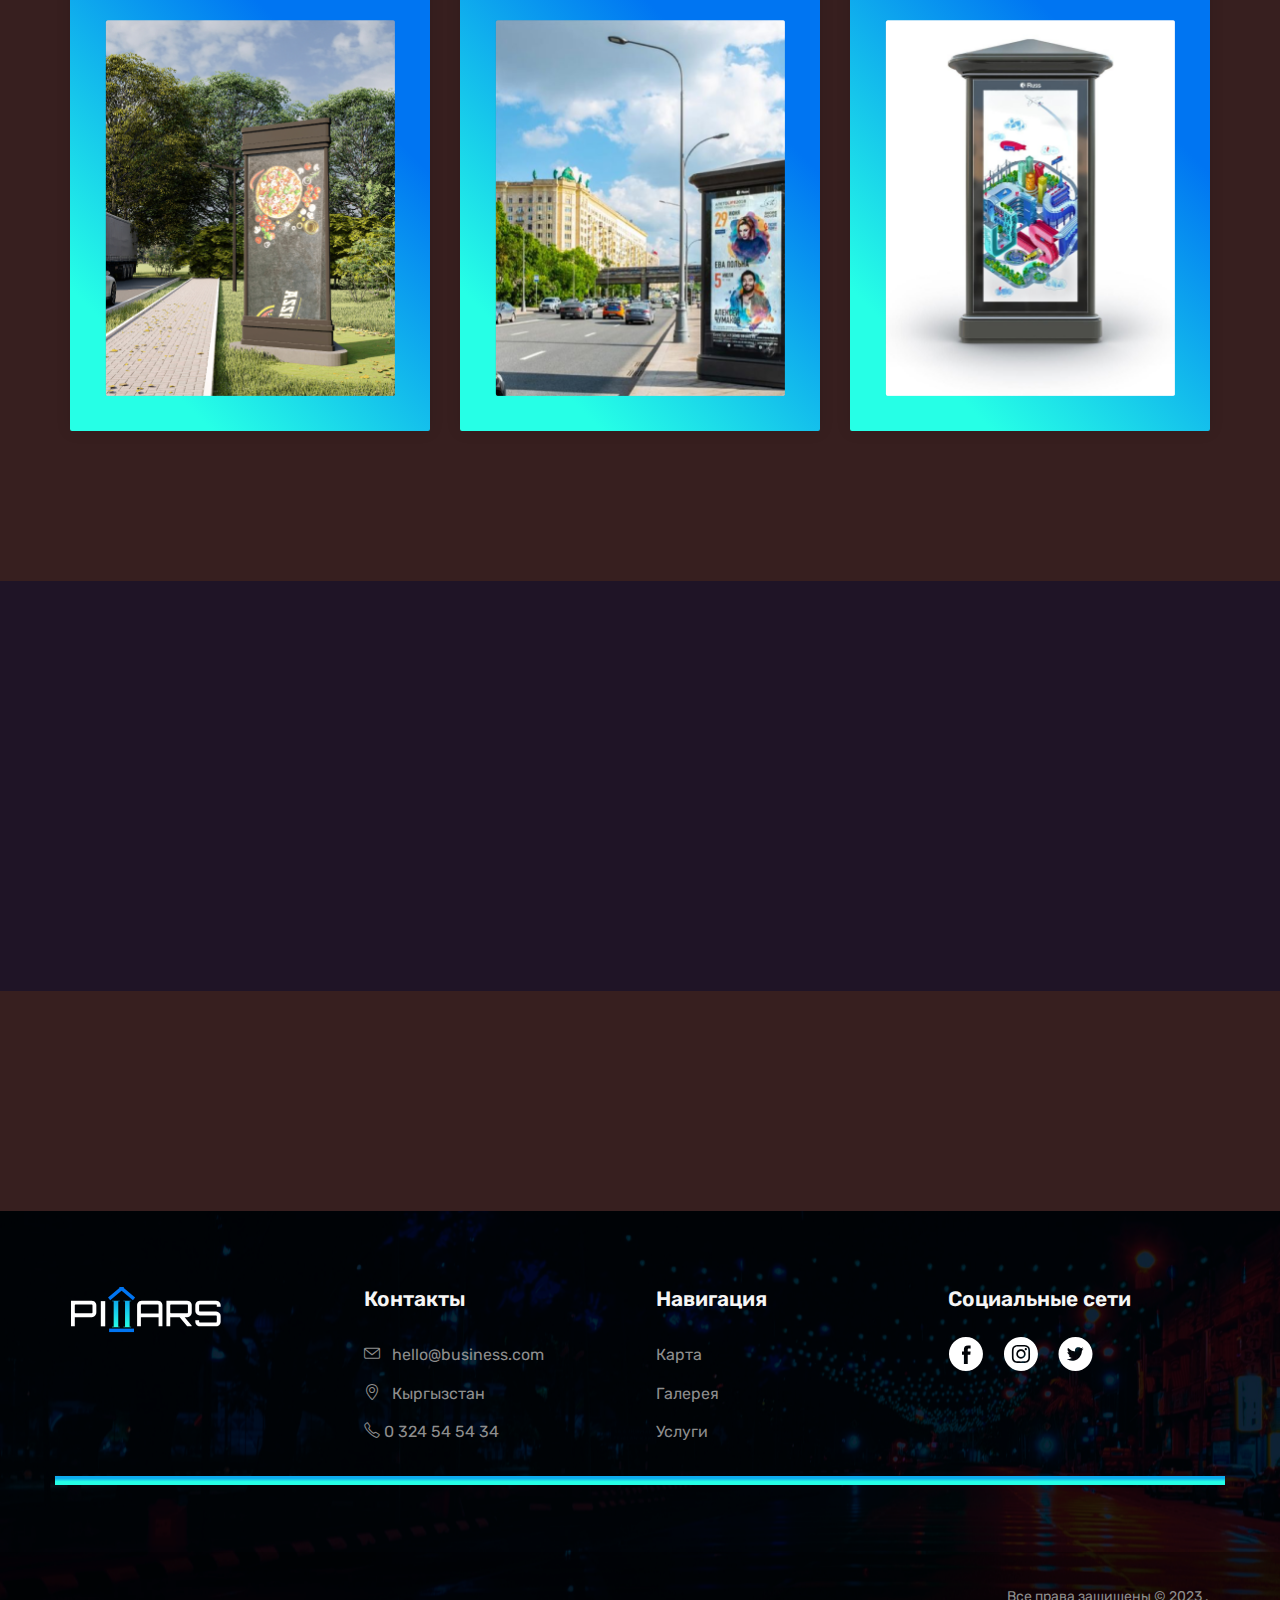
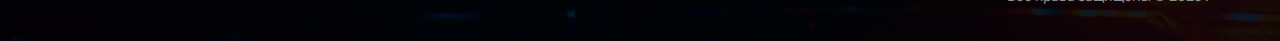
==== commit 9b572c41: "Updated photo and statistics section" ====
--- a/index.html
+++ b/index.html
@@ -134,7 +134,48 @@
         <section id="slider" style="background-image: url('./img/backgrounds/Section0.png'); height: 100vh !important; background-position: 30%; background-size: cover; ">
             
         </section>
-        
+        <section id="statistics" class="section-3 odd counter funfacts featured" style="background-image: url('./img/backgrounds/Section6.png'); ">
+
+            <div class="container">
+                <div class="row text-center intro">
+                    <div class="col-12">
+                        <h2 class="effect-static-text">Мы предлагаем</h2>
+                    </div>
+                </div>
+                <div data-aos-id="counter" data-aos="fade-up" data-aos-delay="200" class="counter aos-init aos-animate">
+                    <div class="counterBox">
+                        <div style="height: 40%; display: flex; justify-content: center;">
+                            <img src="/img/icons/banner.png" alt="">
+                        </div>
+                        <div data-percent="13" class="radial">
+                        
+                            <span>13</span>
+                        </div>
+                        <h4>Количество Пилларсов</h4>
+                    </div>
+                    <div class="counterBox">
+                       <div style="height: 40%; display: flex; justify-content: center;">
+                        <img src="/img/icons/Ad.png" alt="">
+                       </div>
+                        <div data-percent="39" class="radial">
+                            
+                            <span>39</span>
+                        </div>
+                        <h4>Мест для рекламы</h4>
+                    </div>
+                    <div class="counterBox">
+                       <div style="height: 40%; display: flex; justify-content: center;">
+                        <img src="/img/icons/fulltime.png" alt="">
+                       </div>
+                        <div class="notRadial ">
+                            
+                            <span>24/7</span>
+                        </div>
+                        <h4>Круглосуточно</h4>
+                    </div>
+                </div>
+            </div>
+        </section>
         <section id="offer" class="section-2 odd offers secondary featured custom" style="background-image: url(./img/backgrounds/Section1.png);">
                 <div class="container">
                     <h1 data-aos="zoom-out" data-aos-delay="400" class="miniTitle effect-static-text">Трехсторонние  тумбы (пилларсы) для наружней рекламы</h1>
@@ -174,48 +215,7 @@
 
             </div>
          </section>
-            <section id="statistics" class="section-3 odd counter funfacts featured" style="background-image: url('./img/backgrounds/Section6.png'); ">
-
-                <div class="container">
-                    <div class="row text-center intro">
-                        <div class="col-12">
-                            <h2 class="effect-static-text">Статистика</h2>
-                        </div>
-                    </div>
-                    <div data-aos-id="counter" data-aos="fade-up" data-aos-delay="200" class="counter aos-init aos-animate">
-                        <div class="counterBox">
-                            <div style="height: 40%; display: flex; justify-content: center;">
-                                <img src="/img/icons/banner.png" alt="">
-                            </div>
-                            <div data-percent="13" class="radial">
-                            
-                                <span>13</span>
-                            </div>
-                            <h4>Количество Пилларсов</h4>
-                        </div>
-                        <div class="counterBox">
-                           <div style="height: 40%; display: flex; justify-content: center;">
-                            <img src="/img/icons/Ad.png" alt="">
-                           </div>
-                            <div data-percent="39" class="radial">
-                                
-                                <span>39</span>
-                            </div>
-                            <h4>Мест для рекламы</h4>
-                        </div>
-                        <div class="counterBox">
-                           <div style="height: 40%; display: flex; justify-content: center;">
-                            <img src="/img/icons/fulltime.png" alt="">
-                           </div>
-                            <div class="notRadial ">
-                                
-                                <span>24/7</span>
-                            </div>
-                            <h4>Круглосуточно</h4>
-                        </div>
-                    </div>
-                </div>
-            </section>
+            
         <!-- Portfolio -->
         <section id="portfolio" class="section-2 odd  secondary featured custom" style="background-image: url(./img/backgrounds/Section3.png);">
             <div class="container">
--- a/styles/main.css
+++ b/styles/main.css
@@ -1909,7 +1909,7 @@
 
 .slider-h-100 {
     width: 100%;
-    height: 100vh;
+    height: 70vh;
 }
 
 .slider-h-100.slider-h-auto {
